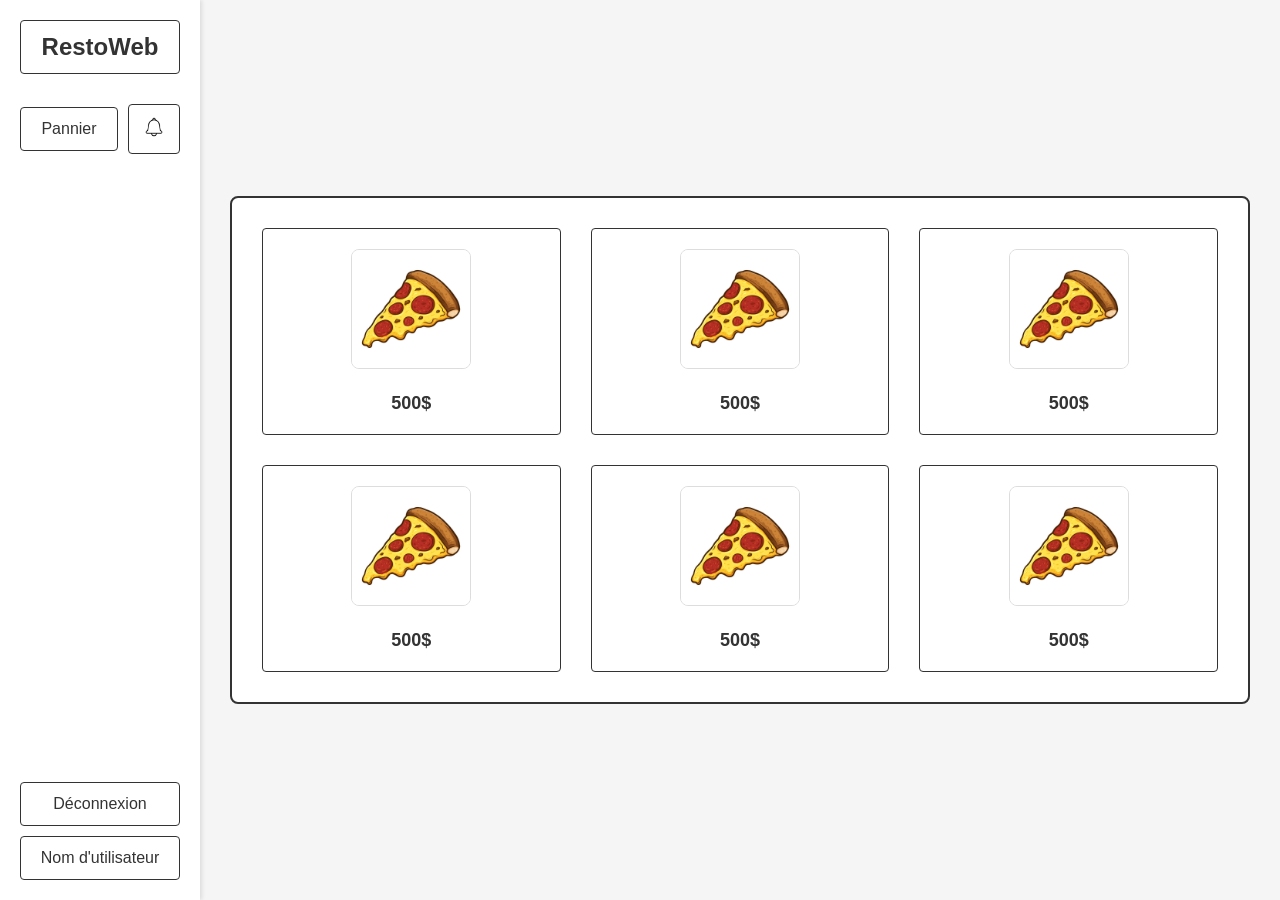
==== auccueil(connecte).html @ d9286e37 "feat: Add order detail overlay with styles and functionality" ====
<!DOCTYPE html>
<html lang="fr">
<head>
    <meta charset="UTF-8">
    <meta name="viewport" content="width=device-width, initial-scale=1.0">
    <title>RestoWeb</title>
    <link rel="stylesheet" href="main.css">
</head>
<body>
        <nav>
        <div class="nav-top">
            <div class="logo"><a href="auccueil(connecte).html">RestoWeb</a></div>
            <div class="pannier-notif">
                <a class="pannier" href="pannier.html">Pannier</a>
                <a><img src="image/notif.png" alt="notif"></a>
            </div>
        </div>
        
        <div class="bottom-nav">
            <a class="logout" href="index.html">Déconnexion</a>
            <a class="profile" href="profile.html">Nom d'utilisateur</a>
        </div>
    </nav>

    <section class="notification">
        <div class="notification-boite">
            <p>Votre commande est en cours de route!</p>
        </div>
    </section>

    <section class="sectionArticle" id="sectionArticle">
        <div class="areaArticle">
            <div class="article">
                <img src="image/pizza.jpg" alt="pizza">
                <h3>500$</h3>
            </div>
            <div class="article">
                <img src="image/pizza.jpg" alt="pizza">
                <h3>500$</h3>
            </div>
            <div class="article">
                <img src="image/pizza.jpg" alt="pizza">
                <h3>500$</h3>
            </div>
            <div class="article">
                <img src="image/pizza.jpg" alt="pizza">
                <h3>500$</h3>
            </div>
            <div class="article">
                <img src="image/pizza.jpg" alt="pizza">
                <h3>500$</h3>
            </div>
            <div class="article">
                <img src="image/pizza.jpg" alt="pizza">
                <h3>500$</h3>
            </div>
        </div>
    </section>

    <section class="section-panier" id="sectionPanier" style="display: none;">
        <div class="conteneur-panier">
            <h2>Pannier</h2>
            <div class="entete-panier">
                <div class="nom-article">Nom de l'article</div>
                <div class="prix-article">Prix</div>
            </div>
            <div class="articles-panier">
                <div class="article-panier">
                    <div class="details-article">Pizza</div>
                    <div class="cout-article">500$</div>
                </div>
                <div class="article-panier">
                    <div class="details-article">Pizza</div>
                    <div class="cout-article">500$</div>
                </div>
                <div class="article-panier">
                    <div class="details-article"></div>
                    <div class="cout-article"></div>
                </div>
            </div>
            <div class="options-panier">
                <div class="bottom-options">
                    <button class="bouton-retour" onclick="afficherArticle()">Retour</button>
                    <label><input type="checkbox"> Sur Place</label>
                    <label><input type="checkbox"> À Emporter</label>
                    <div class="total">Total : 1020$ (TTC)</div>
                    <button class="bouton-valider">Valider</button>
                </div>
            </div>
        </div>
    </section>

    <section class="section-paiement" id="sectionPaiement" style="display: none;">
        <div class="conteneur-paiement">
            <h2>Paiement</h2>
            <div class="formulaire-paiement">
                <div class="champ-paiement">
                    <label for="carte">Numéro de carte bancaire :</label>
                    <input type="text" id="carte" name="carte" placeholder="1234 5678 9012 3456">
                </div>
                <div class="champs-inline">
                    <div class="champ-ccv">
                        <label for="ccv">CCV :</label>
                        <input type="text" id="ccv" name="ccv" maxlength="3">
                    </div>
                    <div class="champ-date">
                        <label for="date">Date :</label>
                        <input type="month" id="date" name="date">
                    </div>
                    <div class="montant">
                        <span>Montant : 500$</span>
                    </div>
                </div>
                <div class="boutons-paiement">
                    <button class="bouton-annuler">Annuler</button>
                    <button class="bouton-valider-paiement">Valider</button>
                </div>
            </div>
        </div>
    </section>

    <section class="section-profile" id="sectionProfile" style="display: none;">
        <div class="conteneur-profile">
            <div class="profile-header">
                <div class="profile-avatar">
                    <div class="avatar-circle"></div>
                </div>
                <h2>(Nom d'utilisateur)</h2>
            </div>
            <div class="profile-content">
                <table class="commandes-table">
                    <thead>
                        <tr>
                            <th>ID commande</th>
                            <th>Voir le panier</th>
                            <th>Prix (TTC)</th>
                        </tr>
                    </thead>
                    <tbody>
                        <tr>
                            <td>500500500</td>
                            <td><button class="voir-commande-btn">Voir la commande</button></td>
                            <td>500$</td>
                        </tr>
                        <tr>
                            <td></td>
                            <td></td>
                            <td></td>
                        </tr>
                        <tr>
                            <td></td>
                            <td></td>
                            <td></td>
                        </tr>
                        <tr>
                            <td></td>
                            <td></td>
                            <td></td>
                        </tr>
                    </tbody>
                </table>
            </div>
        </div>
    </section>

    <div class="voir-article-overlay" id="voirArticleOverlay">
        <section class="voir-article">
            <div class="voir-article-img">
                <img src="image/pizza2.png" alt="pizzamama">
            </div>
            <div class="voir-article-details">
                <h2 class="voir-article-nom">Nom Article</h2>
                <div class="voir-article-prix">Prix : 500$</div>
                <div class="voir-article-btns">
                    <input type="number" placeholder="0">
                    <button class="valider-btn"><p>Valider</p></button>
                    <button id="closeVoirArticle" class="retour-btn"><p>Retour</p></button>
                </div>
            </div>
        </section>
    </div>

    <!-- Overlay pour voir le détail d'une commande -->
    <div class="voir-commande-overlay" id="voirCommandeOverlay">
        <section class="voir-commande">
            <div class="voir-commande-header">
                <h2>Détail de la commande</h2>
                <button id="closeVoirCommande" class="close-btn">✕</button>
            </div>
            <div class="voir-commande-content">
                <div class="commande-info">
                    <div class="info-row">
                        <span class="label">N° de commande :</span>
                        <span class="value" id="numeroCommande">500500500</span>
                    </div>
                    <div class="info-row">
                        <span class="label">Date :</span>
                        <span class="value" id="dateCommande">19/09/2025 - 14:30</span>
                    </div>
                    <div class="info-row">
                        <span class="label">Statut :</span>
                        <span class="value statut-badge" id="statutCommande">En livraison</span>
                    </div>
                    <div class="info-row">
                        <span class="label">Type :</span>
                        <span class="value" id="typeCommande">À emporter</span>
                    </div>
                </div>
                
                <div class="commande-articles">
                    <h3>Articles commandés :</h3>
                    <div class="articles-liste">
                        <div class="article-item">
                            <img src="image/pizza.jpg" alt="Pizza" class="article-img">
                            <div class="article-details">
                                <div class="article-nom">Pizza Margherita</div>
                                <div class="article-description">Sauce tomate, mozzarella, basilic frais</div>
                                <div class="article-quantite-prix">
                                    <span class="quantite">Quantité: 2</span>
                                    <span class="prix-unitaire">15$ × 2 = 30$</span>
                                </div>
                            </div>
                        </div>
                        
                        <div class="article-item">
                            <img src="image/pizza.jpg" alt="Pizza" class="article-img">
                            <div class="article-details">
                                <div class="article-nom">Pizza Pepperoni</div>
                                <div class="article-description">Sauce tomate, mozzarella, pepperoni</div>
                                <div class="article-quantite-prix">
                                    <span class="quantite">Quantité: 1</span>
                                    <span class="prix-unitaire">18$ × 1 = 18$</span>
                                </div>
                            </div>
                        </div>
                    </div>
                </div>
                
                <div class="commande-total">
                    <div class="total-ligne">
                        <span class="total-label">Sous-total :</span>
                        <span class="total-value">48$</span>
                    </div>
                    <div class="total-ligne">
                        <span class="total-label">TVA (10%) :</span>
                        <span class="total-value">4.80$</span>
                    </div>
                    <div class="total-ligne total-final">
                        <span class="total-label">Total TTC :</span>
                        <span class="total-value">52.80$</span>
                    </div>
                </div>
            </div>
        </section>
    </div>
    <script>
    document.addEventListener('DOMContentLoaded', function() {
        // Masquer la notification au chargement et toggle au clic
        const notifSection = document.querySelector('.notification');
        const notifIcon = document.querySelector('.pannier-notif a img');
        if (notifSection) {
            notifSection.style.display = 'none';
        }
        if (notifIcon) {
            notifIcon.parentElement.addEventListener('click', function(e) {
                e.preventDefault();
                if (notifSection) {
                    notifSection.style.display = (notifSection.style.display === 'none' || notifSection.style.display === '') ? 'flex' : 'none';
                }
            });
        }

        // Pop-up voir-article sur clic d'un article
        const voirArticleOverlay = document.getElementById('voirArticleOverlay');
        const closeVoirArticle = document.getElementById('closeVoirArticle');
        const articles = document.querySelectorAll('.areaArticle .article');
        
        articles.forEach(function(article) {
            article.addEventListener('click', function() {
                if (voirArticleOverlay) {
                    voirArticleOverlay.classList.add('active');
                }
            });
        });
        
        if (closeVoirArticle && voirArticleOverlay) {
            closeVoirArticle.addEventListener('click', function() {
                voirArticleOverlay.classList.remove('active');
            });
        }

        // Fonctions de navigation entre sections
        function afficherSection(sectionAfficher, sectionsACacher) {
            // Afficher la section demandée
            const sectionAAfficher = document.getElementById(sectionAfficher) || document.querySelector('.' + sectionAfficher);
            if (sectionAAfficher) {
                sectionAAfficher.style.display = 'block';
            }
            
            // Cacher toutes les autres sections
            sectionsACacher.forEach(function(sectionId) {
                const section = document.getElementById(sectionId) || document.querySelector('.' + sectionId);
                if (section) {
                    section.style.display = 'none';
                }
            });
        }

        function afficherPaiement() {
            afficherSection('sectionPaiement', ['sectionPanier', 'sectionArticle', 'sectionProfile']);
        }

        function afficherPanier() {
            afficherSection('sectionPanier', ['sectionArticle', 'sectionPaiement', 'sectionProfile']);
        }

        function afficherArticles() {
            afficherSection('sectionArticle', ['sectionPanier', 'sectionPaiement', 'sectionProfile']);
        }

        function afficherProfile() {
            afficherSection('sectionProfile', ['sectionPanier', 'sectionPaiement', 'sectionArticle']);
        }

        // Événements pour les boutons
        const boutonValiderPanier = document.querySelector('.bouton-valider');
        if (boutonValiderPanier) {
            boutonValiderPanier.addEventListener('click', function(e) {
                e.preventDefault();
                afficherPaiement();
            });
        }

        const boutonValiderPaiement = document.querySelector('.bouton-valider-paiement');
        if (boutonValiderPaiement) {
            boutonValiderPaiement.addEventListener('click', function(e) {
                e.preventDefault();
                afficherArticles();
            });
        }

        const boutonAnnulerPaiement = document.querySelector('.bouton-annuler');
        if (boutonAnnulerPaiement) {
            boutonAnnulerPaiement.addEventListener('click', function(e) {
                e.preventDefault();
                afficherArticles();
            });
        }

        const boutonRetourPanier = document.querySelector('.bouton-retour');
        if (boutonRetourPanier) {
            boutonRetourPanier.addEventListener('click', function(e) {
                e.preventDefault();
                afficherArticles();
            });
        }

        const lienPanier = document.querySelector('.pannier');
        if (lienPanier) {
            lienPanier.addEventListener('click', function(e) {
                e.preventDefault();
                afficherPanier();
            });
        }

        const logoLien = document.querySelector('.logo a');
        if (logoLien) {
            logoLien.addEventListener('click', function(e) {
                e.preventDefault();
                afficherArticles();
            });
        }

        // Événement pour afficher le profile
        const lienProfile = document.querySelector('.profile');
        if (lienProfile) {
            lienProfile.addEventListener('click', function(e) {
                e.preventDefault();
                afficherProfile();
            });
        }

        // Gestion de l'overlay pour voir le détail d'une commande
        const voirCommandeOverlay = document.getElementById('voirCommandeOverlay');
        const closeVoirCommande = document.getElementById('closeVoirCommande');
        const voirCommandeBtns = document.querySelectorAll('.voir-commande-btn');
        
        voirCommandeBtns.forEach(function(btn) {
            btn.addEventListener('click', function(e) {
                e.preventDefault();
                // Ici, on pourrait récupérer les données spécifiques à la commande
                // et les injecter dans l'overlay
                if (voirCommandeOverlay) {
                    voirCommandeOverlay.classList.add('active');
                }
            });
        });
        
        if (closeVoirCommande && voirCommandeOverlay) {
            closeVoirCommande.addEventListener('click', function() {
                voirCommandeOverlay.classList.remove('active');
            });
        }

        // Fermer l'overlay en cliquant en dehors de la popup
        if (voirCommandeOverlay) {
            voirCommandeOverlay.addEventListener('click', function(e) {
                if (e.target === voirCommandeOverlay) {
                    voirCommandeOverlay.classList.remove('active');
                }
            });
        }
    });
    </script>
</body>
</html>
---- main.css ----
* {
    margin: 0;
    padding: 0;
    box-sizing: border-box;
}

body {
    font-family: Arial, sans-serif;
    margin: 0;
    padding: 0;
    background-color: #f5f5f5;
    display: flex;
    justify-content: center;
    align-items: center;
    min-height: 100vh;
}

nav {
    background-color: white;
    padding: 20px;
    width: 200px;
    height: 100vh;
    position: fixed;
    left: 0;
    top: 0;
    display: flex;
    flex-direction: column;
    box-shadow: 2px 0 4px rgba(0,0,0,0.1);
}

.logo {
    margin-bottom: 30px;
}

.logo a {
    font-size: 24px;
    font-weight: bold;
    text-decoration: none;
    color: #333;
}

nav {
    background-color: white;
    padding: 20px;
    width: 200px;
    height: 100vh;
    position: fixed;
    left: 0;
    top: 0;
    display: flex;
    flex-direction: column;
    justify-content: space-between;
    box-shadow: 2px 0 4px rgba(0,0,0,0.1);
}

.nav-top {
    display: flex;
    flex-direction: column;
}

.pannier-notif {
    display: flex;
    align-items: center;
    gap: 10px;
    margin-bottom: 20px;
}

.pannier-notif .pannier {
    flex: 1;
    margin-bottom: 0;
}

.pannier-notif a img {
    width: 20px;
    height: 20px;
    border: none;
    margin: 0;
}

.nav-top {
    display: flex;
    flex-direction: column;
}

.logo {
    margin-bottom: 30px;
}

.logo a {
    font-size: 24px;
    font-weight: bold;
    text-decoration: none;
    color: #333;
}

nav a {
    text-decoration: none;
    color: #333;
    padding: 12px 15px;
    border: 1px solid #333;
    border-radius: 4px;
    display: block;
    text-align: center;
}

.bottom-nav {
    margin-top: auto;
    display: flex;
    flex-direction: column;
    gap: 10px;
}

.pannier {
    margin-bottom: 20px;
}

.profile {
    margin-top: auto;
}
.sectionArticle {
    margin-left: 200px;
    padding: 30px;
    width: calc(100% - 200px);
}

.areaArticle {
    background-color: white;
    padding: 30px;
    border: 2px solid #333;
    border-radius: 8px;
    display: grid;
    grid-template-columns: repeat(3, 1fr);
    gap: 30px;
}

.article {
    text-align: center;
    padding: 20px;
    border: 1px solid #333;
    border-radius: 4px;
}

.areaArticle img {
    width: 120px;
    height: 120px;
    object-fit: cover;
    border: 1px solid #ddd;
    margin-bottom: 10px;
    border-radius: 8px;
}

.areaArticle h3 {
    font-size: 18px;
    color: #333;
    margin-top: 10px;
}

.connecInscrip {
    display: flex;
    justify-content: center;
    align-items: center;
    width: 100%;
}

.connection-container {
    background-color: white;
    border: 2px solid #333;
    padding: 30px;
    width: 300px;
    text-align: center;
    box-shadow: 0 2px 10px rgba(0, 0, 0, 0.1);
}

.connection-container h2 {
    margin: 0 0 30px 0;
    font-size: 24px;
    font-weight: normal;
    color: #333;
}

.form-group {
    margin-bottom: 20px;
    text-align: center;
}

.form-group label {
    display: block;
    margin-bottom: 5px;
    font-size: 14px;
    color: #333;
    text-align: center;
}

.register-link {
    margin-top: 20px;
    text-align: center;
}

.register-link p {
    font-size: 12px;
    color: #666;
    margin: 0;
}

.form-group input[type="text"],
.form-group input[type="password"],
.form-group input[type="email"] {
    box-sizing: border-box;
    display: block;
    margin: 0 auto;
}

.form-group:last-of-type {
    text-align: center;
    margin-top: 30px;
}

.form-group input[type="reset"] {
    margin-right: 20px;
}

.form-group input[type="submit"] {
    margin-left: 20px;
}

/* Styles pour la section panier */
.section-panier {
    margin-left: 200px;
    padding: 30px;
    width: calc(100% - 200px);
}

.conteneur-panier {
    background-color: white;
    padding: 30px;
    border: 2px solid #333;
    border-radius: 8px;
    position: relative;
}

.conteneur-panier h2 {
    margin-bottom: 20px;
    font-size: 24px;
    color: #333;
    text-align: center;
}

.entete-panier {
    display: grid;
    grid-template-columns: 2fr 1fr;
    gap: 20px;
    padding: 10px 0;
    border-bottom: 2px solid #333;
    font-weight: bold;
    margin-bottom: 20px;
}

.articles-panier {
    margin-bottom: 30px;
}

.article-panier {
    display: grid;
    grid-template-columns: 2fr 1fr;
    gap: 20px;
    padding: 15px 0;
    border-bottom: 1px solid #ddd;
}

.options-panier {
    padding-top: 20px;
    border-top: 2px solid #333;
}

.options-panier label {
    display: flex;
    align-items: center;
    gap: 8px;
    font-size: 16px;
}

.bottom-options {
    display: flex;
    justify-content: space-between;
    align-items: center;
    margin-top: 15px;
}

.total {
    font-size: 18px;
    font-weight: bold;
    color: #333;
}

.bouton-valider {
    padding: 12px 30px;
    background-color: #333;
    color: white;
    border: none;
    border-radius: 4px;
    font-size: 16px;
    cursor: pointer;
}

.bouton-valider:hover {
    background-color: #555;
}

/* Styles pour la section paiement */
.section-paiement {
    top: 0;
    left: 200px;
    right: 0;
    bottom: 0;
    display: flex;
    justify-content: center;
    align-items: center;
    background-color: #f5f5f5;
}

.conteneur-paiement {
    background-color: white;
    border: 2px solid #333;
    padding: 40px;
    width: 500px;
    text-align: center;
    border-radius: 8px;
    box-shadow: 0 2px 10px rgba(0, 0, 0, 0.1);
}

.conteneur-paiement h2 {
    margin: 0 0 30px 0;
    font-size: 24px;
    font-weight: normal;
    color: #333;
}

.formulaire-paiement {
    display: flex;
    flex-direction: column;
    gap: 20px;
}

.champ-paiement {
    display: flex;
    flex-direction: column;
    text-align: left;
}

.champ-paiement label {
    margin-bottom: 8px;
    font-size: 14px;
    color: #333;
}

.champ-paiement input {
    padding: 8px 12px;
    border: 1px solid #333;
    border-radius: 4px;
    font-size: 14px;
}

.champs-inline {
    display: flex;
    justify-content: space-between;
    align-items: end;
    gap: 15px;
}

.champ-ccv,
.champ-date {
    display: flex;
    flex-direction: column;
    text-align: left;
}

.champ-ccv {
    width: 80px;
}

.champ-date {
    width: 120px;
}

.champ-ccv label,
.champ-date label {
    margin-bottom: 8px;
    font-size: 14px;
    color: #333;
}

.champ-ccv input,
.champ-date input {
    padding: 8px 12px;
    border: 1px solid #333;
    border-radius: 4px;
    font-size: 14px;
}

.montant {
    display: flex;
    align-items: center;
    font-size: 16px;
    font-weight: bold;
    color: #333;
    margin-left: auto;
}

.boutons-paiement {
    display: flex;
    justify-content: center;
    gap: 20px;
    margin-top: 20px;
}

.bouton-valider-paiement,
.bouton-annuler {
    padding: 12px 30px;
    border: none;
    border-radius: 4px;
    font-size: 16px;
    cursor: pointer;
}

.bouton-valider-paiement {
    background-color: #333;
    color: white;
}

.bouton-valider-paiement:hover {
    background-color: #555;
}

.bouton-annuler {
    background-color: #f5f5f5;
    color: #333;
    border: 1px solid #333;
}

.bouton-annuler:hover {
    background-color: #e0e0e0;
}

.bouton-retour {
    padding: 12px 20px;
    background-color: #f5f5f5;
    color: #333;
    border: 1px solid #333;
    border-radius: 4px;
    font-size: 16px;
    cursor: pointer;
    transition: background-color 0.3s ease;
}

.bouton-retour:hover {
    background-color: #e0e0e0;
}

/* Notification styles */
.notification {
    position: fixed;
    top: 60px;
    left: 220px;
    z-index: 20;
    display: flex;
    align-items: flex-start;
}

.notification-boite {
    background: #ffffff;
    color: #333;
    border-radius: 12px;
    box-shadow: 0 2px 8px rgba(0,0,0,0.12);
    padding: 18px 24px;
    font-size: 1.1em;
    border: 2px solid #111;
    min-width: 220px;
    max-width: 90%;
    transition: box-shadow 0.2s;
}

.notification-boite p {
    margin: 0;
    font-weight: 500;
}

/* Overlay pour la pop-up voir-article */
.voir-article-overlay {
    position: fixed;
    top: 0;
    left: 0;
    width: 100vw;
    height: 100vh;
    background: rgba(0,0,0,0.25);
    z-index: 100;
    display: none;
    align-items: center;
    justify-content: center;
}

.voir-article-overlay.active {
    display: flex;
}

/* Pop-up centrée */
.voir-article {
    position: relative;
    background: #fff;
    border-radius: 16px;
    box-shadow: 0 4px 24px rgba(0,0,0,0.18);
    padding: 32px 48px;
    max-width: 700px;
    width: 95vw;
    display: flex;
    align-items: stretch;
    justify-content: center;
    gap: 0;
    z-index: 101;
}

.voir-article-img {
    flex: 1.2;
    display: flex;
    align-items: center;
    justify-content: center;
    background: #fafafa;
    border-top-left-radius: 16px;
    border-bottom-left-radius: 16px;
    padding: 24px 0;
}

.voir-article-img img {
    width: 90%;
    max-width: 320px;
    height: auto;
    object-fit: contain;
    border-radius: 12px;
    border: 2px solid #eee;
    box-shadow: 0 1px 6px rgba(0,0,0,0.08);
}

.voir-article-details {
    flex: 1;
    display: flex;
    flex-direction: column;
    justify-content: flex-start;
    align-items: center;
    padding: 32px 24px;
    background: #fff;
    border-top-right-radius: 16px;
    border-bottom-right-radius: 16px;
    box-sizing: border-box;
}

.voir-article-nom {
    font-size: 2em;
    font-weight: bold;
    margin-bottom: 32px;
    text-align: center;
}

.voir-article-prix {
    font-size: 1.3em;
    font-weight: 500;
    margin-bottom: 32px;
    text-align: center;
}

.voir-article-btns {
    display: flex;
    flex-direction: column;
    gap: 16px;
    width: 100%;
    align-items: center;
}

.valider-btn, .retour-btn {
    background: #fff;
    color: #333;
    border: 2px solid #bbb;
    border-radius: 8px;
    padding: 12px 0;
    font-size: 1em;
    cursor: pointer;
    box-shadow: 0 1px 4px rgba(0,0,0,0.08);
    transition: background 0.2s, border 0.2s;
    width: 80%;
    font-weight: 500;
}

.valider-btn:hover {
    background: #ffb300;
    color: #fff;
    border-color: #ffb300;
}

.retour-btn:hover {
    background: #eee;
    border-color: #888;
}

.voir-article input[type="number"] {
    padding: 10px 16px;
    border-radius: 8px;
    border: 1px solid #bbb;
    font-size: 1.1em;
    width: 100px;
    margin-bottom: 8px;
    outline: none;
    transition: border 0.2s;
}

.voir-article input[type="number"]:focus {
    border-color: #ffb300;
}

/* Styles pour la section profile */
.section-profile {
    padding: 30px;
    width: 800px;
    display: flex;
    justify-content: center;
    align-items: center;
}

.conteneur-profile {
    background-color: white;
    padding: 30px;
    border: 2px solid #333;
    border-radius: 8px;
}

.profile-header {
    display: flex;
    flex-direction: column;
    align-items: center;
    margin-bottom: 30px;
}

.profile-avatar {
    margin-bottom: 15px;
}

.avatar-circle {
    width: 80px;
    height: 80px;
    border: 2px solid #333;
    border-radius: 50%;
    background-color: white;
}

.profile-header h2 {
    font-size: 18px;
    color: #333;
    margin: 0;
    font-weight: normal;
}

.profile-content {
    width: 100%;
}

.commandes-table {
    width: 100%;
    border-collapse: collapse;
    border: 2px solid #333;
}

.commandes-table th {
    background-color: #f5f5f5;
    border: 1px solid #333;
    padding: 12px 8px;
    text-align: center;
    font-weight: normal;
    font-size: 14px;
}

.commandes-table td {
    border: 1px solid #333;
    padding: 12px 8px;
    text-align: center;
    font-size: 14px;
    height: 50px;
    vertical-align: middle;
}

.voir-commande-btn {
    background-color: #f5f5f5;
    border: 1px solid #333;
    padding: 6px 12px;
    border-radius: 4px;
    font-size: 12px;
    cursor: pointer;
    transition: background-color 0.3s ease;
}

.voir-commande-btn:hover {
    background-color: #e0e0e0;
}

/* Styles pour l'overlay de détail de commande */
.voir-commande-overlay {
    position: fixed;
    top: 0;
    left: 0;
    width: 100vw;
    height: 100vh;
    background: rgba(0,0,0,0.5);
    z-index: 100;
    display: none;
    align-items: center;
    justify-content: center;
}

.voir-commande-overlay.active {
    display: flex;
}

.voir-commande {
    position: relative;
    background: #fff;
    border-radius: 16px;
    box-shadow: 0 4px 24px rgba(0,0,0,0.18);
    max-width: 800px;
    width: 95vw;
    max-height: 90vh;
    overflow-y: auto;
    z-index: 101;
}

.voir-commande-header {
    display: flex;
    justify-content: space-between;
    align-items: center;
    padding: 24px 32px;
    border-bottom: 2px solid #f0f0f0;
    background: #fafafa;
    border-radius: 16px 16px 0 0;
}

.voir-commande-header h2 {
    margin: 0;
    font-size: 1.5em;
    color: #333;
    font-weight: bold;
}

.close-btn {
    background: none;
    border: none;
    font-size: 1.5em;
    cursor: pointer;
    color: #666;
    padding: 5px;
    border-radius: 50%;
    width: 35px;
    height: 35px;
    display: flex;
    align-items: center;
    justify-content: center;
    transition: background-color 0.2s;
}

.close-btn:hover {
    background-color: #e0e0e0;
}

.voir-commande-content {
    padding: 32px;
}

.commande-info {
    margin-bottom: 32px;
    padding: 24px;
    background: #f9f9f9;
    border-radius: 12px;
    border: 1px solid #e0e0e0;
}

.info-row {
    display: flex;
    justify-content: space-between;
    align-items: center;
    margin-bottom: 16px;
    padding: 8px 0;
}

.info-row:last-child {
    margin-bottom: 0;
}

.label {
    font-weight: 600;
    color: #555;
    font-size: 1em;
}

.value {
    font-size: 1em;
    color: #333;
}

.statut-badge {
    background: #28a745;
    color: white;
    padding: 6px 12px;
    border-radius: 20px;
    font-size: 0.9em;
    font-weight: 500;
}

.commande-articles {
    margin-bottom: 32px;
}

.commande-articles h3 {
    margin-bottom: 20px;
    font-size: 1.3em;
    color: #333;
    border-bottom: 2px solid #f0f0f0;
    padding-bottom: 8px;
}

.articles-liste {
    display: flex;
    flex-direction: column;
    gap: 16px;
}

.article-item {
    display: flex;
    align-items: center;
    padding: 16px;
    background: #fafafa;
    border-radius: 12px;
    border: 1px solid #e0e0e0;
    gap: 16px;
}

.article-img {
    width: 60px;
    height: 60px;
    object-fit: cover;
    border-radius: 8px;
    border: 1px solid #ddd;
    flex-shrink: 0;
}

.article-details {
    flex: 1;
}

.article-nom {
    font-weight: 600;
    font-size: 1.1em;
    color: #333;
    margin-bottom: 4px;
}

.article-description {
    font-size: 0.9em;
    color: #666;
    margin-bottom: 8px;
}

.article-quantite-prix {
    display: flex;
    justify-content: space-between;
    align-items: center;
}

.quantite {
    font-size: 0.9em;
    color: #666;
}

.prix-unitaire {
    font-weight: 600;
    color: #333;
}

.commande-total {
    background: #f9f9f9;
    padding: 24px;
    border-radius: 12px;
    border: 2px solid #e0e0e0;
}

.total-ligne {
    display: flex;
    justify-content: space-between;
    align-items: center;
    margin-bottom: 12px;
    padding: 4px 0;
}

.total-ligne:last-child {
    margin-bottom: 0;
}

.total-final {
    border-top: 2px solid #333;
    padding-top: 16px;
    margin-top: 16px;
    font-size: 1.2em;
    font-weight: bold;
}

.total-label {
    color: #555;
}

.total-value {
    font-weight: 600;
    color: #333;
}

.total-final .total-label,
.total-final .total-value {
    color: #333;
    font-weight: bold;
}
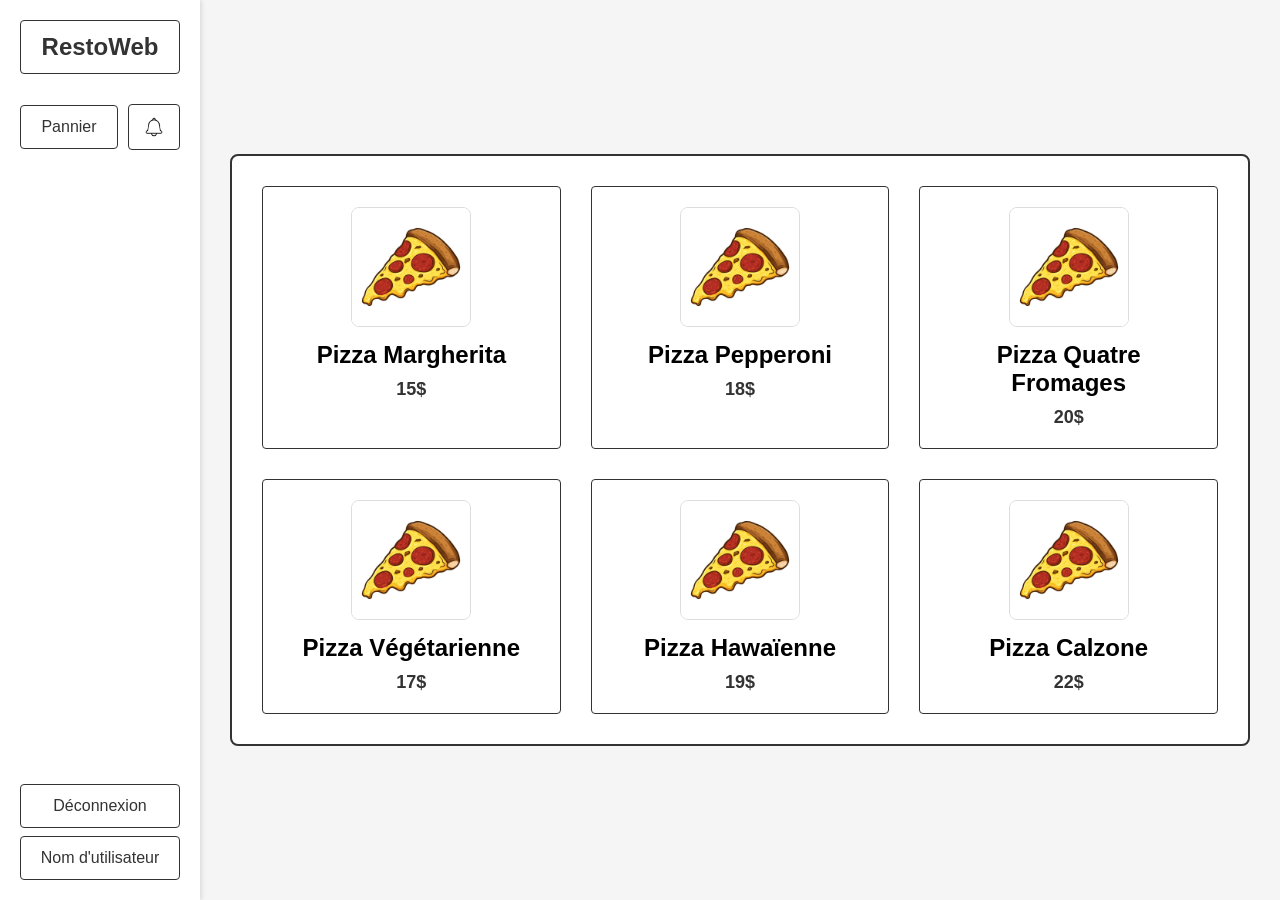
==== commit c2cf006f: "feat: Update pizza menu items with correct names and prices; refactor navigation structure" ====
--- a/auccueil(connecte).html
+++ b/auccueil(connecte).html
@@ -7,7 +7,7 @@
     <link rel="stylesheet" href="main.css">
 </head>
 <body>
-        <nav>
+    <nav>
         <div class="nav-top">
             <div class="logo"><a href="auccueil(connecte).html">RestoWeb</a></div>
             <div class="pannier-notif">
@@ -16,7 +16,7 @@
             </div>
         </div>
         
-        <div class="bottom-nav">
+        <div class="auth-buttons">
             <a class="logout" href="index.html">Déconnexion</a>
             <a class="profile" href="profile.html">Nom d'utilisateur</a>
         </div>
@@ -32,27 +32,33 @@
         <div class="areaArticle">
             <div class="article">
                 <img src="image/pizza.jpg" alt="pizza">
-                <h3>500$</h3>
-            </div>
-            <div class="article">
-                <img src="image/pizza.jpg" alt="pizza">
-                <h3>500$</h3>
-            </div>
-            <div class="article">
-                <img src="image/pizza.jpg" alt="pizza">
-                <h3>500$</h3>
-            </div>
-            <div class="article">
-                <img src="image/pizza.jpg" alt="pizza">
-                <h3>500$</h3>
-            </div>
-            <div class="article">
-                <img src="image/pizza.jpg" alt="pizza">
-                <h3>500$</h3>
-            </div>
-            <div class="article">
-                <img src="image/pizza.jpg" alt="pizza">
-                <h3>500$</h3>
+                <h2>Pizza Margherita</h2>
+                <h3>15$</h3>
+            </div>
+            <div class="article">
+                <img src="image/pizza.jpg" alt="pizza">
+                <h2>Pizza Pepperoni</h2>
+                <h3>18$</h3>
+            </div>
+            <div class="article">
+                <img src="image/pizza.jpg" alt="pizza">
+                <h2>Pizza Quatre Fromages</h2>
+                <h3>20$</h3>
+            </div>
+            <div class="article">
+                <img src="image/pizza.jpg" alt="pizza">
+                <h2>Pizza Végétarienne</h2>
+                <h3>17$</h3>
+            </div>
+            <div class="article">
+                <img src="image/pizza.jpg" alt="pizza">
+                <h2>Pizza Hawaïenne</h2>
+                <h3>19$</h3>
+            </div>
+            <div class="article">
+                <img src="image/pizza.jpg" alt="pizza">
+                <h2>Pizza Calzone</h2>
+                <h3>22$</h3>
             </div>
         </div>
     </section>
@@ -123,7 +129,9 @@
         <div class="conteneur-profile">
             <div class="profile-header">
                 <div class="profile-avatar">
-                    <div class="avatar-circle"></div>
+                    <div class="avatar-circle">
+                        <div class="bat"></div>
+                    </div>
                 </div>
                 <h2>(Nom d'utilisateur)</h2>
             </div>
@@ -180,7 +188,6 @@
         </section>
     </div>
 
-    <!-- Overlay pour voir le détail d'une commande -->
     <div class="voir-commande-overlay" id="voirCommandeOverlay">
         <section class="voir-commande">
             <div class="voir-commande-header">
@@ -253,6 +260,7 @@
             </div>
         </section>
     </div>
+
     <script>
     document.addEventListener('DOMContentLoaded', function() {
         // Masquer la notification au chargement et toggle au clic
--- a/main.css
+++ b/main.css
@@ -67,7 +67,6 @@
 
 .pannier-notif .pannier {
     flex: 1;
-    margin-bottom: 0;
 }
 
 .pannier-notif a img {
@@ -75,6 +74,7 @@
     height: 20px;
     border: none;
     margin: 0;
+    display: block;
 }
 
 .nav-top {
@@ -103,20 +103,17 @@
     text-align: center;
 }
 
-.bottom-nav {
+.auth-buttons {
+    display: flex;
+    flex-direction: column;
+    gap: 8px;
     margin-top: auto;
-    display: flex;
-    flex-direction: column;
-    gap: 10px;
-}
-
-.pannier {
-    margin-bottom: 20px;
 }
 
 .profile {
     margin-top: auto;
 }
+
 .sectionArticle {
     margin-left: 200px;
     padding: 30px;
@@ -647,6 +644,10 @@
     border: 2px solid #333;
     border-radius: 50%;
     background-color: white;
+    display: flex;
+    align-items: center;
+    justify-content: center;
+    position: relative;
 }
 
 .profile-header h2 {
@@ -919,4 +920,71 @@
 .total-final .total-value {
     color: #333;
     font-weight: bold;
-}+}
+
+.bat {
+        width: 1px;
+        height: 1px;
+        transform: scale(0.8);
+        position: absolute;
+        left: 50%;
+        top: 50%;
+        margin-left: -23px;
+        margin-top: -28px;
+        -webkit-animation: 0.4s bat steps(1) infinite;
+                animation: 0.4s bat steps(1) infinite;
+      }
+
+      /* Bat animation */
+      @-webkit-keyframes bat {
+        0% {
+          box-shadow: 33px 6px #54556b, 34px 6px #54556b, 35px 6px #54556b, 36px 6px #54556b, 20px 7px #54556b, 21px 7px #54556b, 22px 7px #54556b, 23px 7px #54556b, 33px 7px #54556b, 34px 7px #54556b, 35px 7px #202020, 36px 7px #202020, 37px 7px #54556b, 38px 7px #54556b, 39px 7px #54556b, 43px 7px #54556b, 20px 8px #54556b, 21px 8px #54556b, 22px 8px #54556b, 23px 8px #54556b, 33px 8px #54556b, 34px 8px #54556b, 35px 8px #202020, 36px 8px #202020, 37px 8px #54556b, 38px 8px #54556b, 39px 8px #54556b, 43px 8px #54556b, 17px 9px #54556b, 18px 9px #54556b, 19px 9px #54556b, 20px 9px #54556b, 35px 9px #54556b, 36px 9px #202020, 37px 9px #202020, 38px 9px #202020, 39px 9px #202020, 40px 9px #54556b, 41px 9px #54556b, 42px 9px #54556b, 43px 9px #202020, 44px 9px #54556b, 45px 9px #54556b, 16px 10px #54556b, 17px 10px #202020, 18px 10px #202020, 19px 10px #202020, 20px 10px #54556b, 36px 10px #54556b, 37px 10px #202020, 38px 10px #202020, 39px 10px #202020, 40px 10px #202020, 41px 10px #202020, 42px 10px #202020, 43px 10px #202020, 44px 10px #54556b, 45px 10px #54556b, 16px 11px #54556b, 17px 11px #202020, 18px 11px #202020, 19px 11px #202020, 20px 11px #54556b, 36px 11px #54556b, 37px 11px #202020, 38px 11px #202020, 39px 11px #202020, 40px 11px #202020, 41px 11px #202020, 42px 11px #202020, 43px 11px #202020, 44px 11px #54556b, 45px 11px #54556b, 13px 12px #54556b, 14px 12px #54556b, 15px 12px #54556b, 16px 12px #202020, 17px 12px #202020, 18px 12px #54556b, 19px 12px #54556b, 20px 12px #54556b, 36px 12px #54556b, 37px 12px #54556b, 38px 12px #54556b, 39px 12px #202020, 40px 12px #202020, 41px 12px #202020, 42px 12px #202020, 43px 12px #202020, 44px 12px #54556b, 45px 12px #54556b, 12px 13px #54556b, 13px 13px #202020, 14px 13px #202020, 15px 13px #202020, 16px 13px #202020, 17px 13px #202020, 18px 13px #54556b, 19px 13px #54556b, 37px 13px #54556b, 38px 13px #54556b, 39px 13px #202020, 40px 13px #202020, 41px 13px #202020, 42px 13px #202020, 43px 13px #202020, 44px 13px #202020, 45px 13px #202020, 46px 13px #54556b, 10px 14px #54556b, 11px 14px #54556b, 12px 14px #202020, 13px 14px #202020, 14px 14px #202020, 15px 14px #202020, 16px 14px #202020, 17px 14px #54556b, 36px 14px #54556b, 37px 14px #54556b, 38px 14px #54556b, 39px 14px #202020, 40px 14px #202020, 41px 14px #202020, 42px 14px #202020, 43px 14px #202020, 44px 14px #202020, 45px 14px #202020, 46px 14px #202020, 47px 14px #54556b, 10px 15px #54556b, 11px 15px #54556b, 12px 15px #202020, 13px 15px #202020, 14px 15px #202020, 15px 15px #202020, 16px 15px #202020, 17px 15px #54556b, 36px 15px #54556b, 37px 15px #54556b, 38px 15px #54556b, 39px 15px #202020, 40px 15px #202020, 41px 15px #202020, 42px 15px #202020, 43px 15px #202020, 44px 15px #202020, 45px 15px #202020, 46px 15px #202020, 47px 15px #54556b, 10px 16px #54556b, 11px 16px #54556b, 12px 16px #202020, 13px 16px #202020, 14px 16px #202020, 15px 16px #202020, 16px 16px #202020, 17px 16px #54556b, 35px 16px #54556b, 36px 16px #54556b, 37px 16px #202020, 38px 16px #202020, 39px 16px #202020, 40px 16px #202020, 41px 16px #202020, 42px 16px #202020, 43px 16px #202020, 44px 16px #202020, 45px 16px #202020, 46px 16px #202020, 47px 16px #54556b, 9px 17px #54556b, 10px 17px #202020, 11px 17px #202020, 12px 17px #202020, 13px 17px #202020, 14px 17px #202020, 15px 17px #202020, 16px 17px #202020, 17px 17px #54556b, 37px 17px #54556b, 38px 17px #54556b, 39px 17px #202020, 40px 17px #202020, 41px 17px #202020, 42px 17px #202020, 43px 17px #202020, 44px 17px #202020, 45px 17px #202020, 46px 17px #202020, 47px 17px #202020, 48px 17px #54556b, 49px 17px #54556b, 51px 17px #54556b, 7px 18px #54556b, 8px 18px #54556b, 9px 18px #54556b, 10px 18px #202020, 11px 18px #202020, 12px 18px #202020, 13px 18px #202020, 14px 18px #202020, 15px 18px #202020, 16px 18px #202020, 17px 18px #54556b, 20px 18px #54556b, 37px 18px #54556b, 38px 18px #54556b, 39px 18px #202020, 40px 18px #202020, 41px 18px #202020, 42px 18px #202020, 43px 18px #202020, 44px 18px #202020, 45px 18px #202020, 46px 18px #202020, 47px 18px #202020, 48px 18px #54556b, 49px 18px #54556b, 51px 18px #202020, 7px 19px #54556b, 8px 19px #54556b, 9px 19px #54556b, 10px 19px #202020, 11px 19px #202020, 12px 19px #202020, 13px 19px #202020, 14px 19px #202020, 15px 19px #202020, 16px 19px #202020, 17px 19px #54556b, 20px 19px #54556b, 37px 19px #54556b, 38px 19px #54556b, 39px 19px #202020, 40px 19px #202020, 41px 19px #202020, 42px 19px #202020, 43px 19px #202020, 44px 19px #202020, 45px 19px #202020, 46px 19px #202020, 47px 19px #202020, 48px 19px #54556b, 49px 19px #54556b, 51px 19px #202020, 7px 20px #54556b, 8px 20px #54556b, 9px 20px #202020, 10px 20px #202020, 11px 20px #202020, 12px 20px #202020, 13px 20px #202020, 14px 20px #202020, 15px 20px #202020, 16px 20px #202020, 17px 20px #202020, 18px 20px #54556b, 19px 20px #54556b, 20px 20px #202020, 21px 20px #54556b, 36px 20px #54556b, 37px 20px #202020, 38px 20px #202020, 39px 20px #202020, 40px 20px #202020, 41px 20px #202020, 42px 20px #202020, 43px 20px #202020, 44px 20px #202020, 45px 20px #202020, 46px 20px #202020, 47px 20px #202020, 48px 20px #54556b, 49px 20px #54556b, 54px 20px #54556b, 55px 20px #54556b, 9px 21px #54556b, 10px 21px #202020, 11px 21px #202020, 12px 21px #202020, 13px 21px #202020, 14px 21px #202020, 15px 21px #202020, 16px 21px #202020, 17px 21px #202020, 18px 21px #202020, 19px 21px #202020, 20px 21px #202020, 21px 21px #54556b, 35px 21px #54556b, 36px 21px #54556b, 37px 21px #202020, 38px 21px #202020, 39px 21px #202020, 40px 21px #202020, 41px 21px #202020, 42px 21px #202020, 43px 21px #202020, 44px 21px #202020, 45px 21px #202020, 46px 21px #202020, 47px 21px #202020, 48px 21px #54556b, 49px 21px #54556b, 52px 21px #54556b, 53px 21px #54556b, 54px 21px #202020, 55px 21px #202020, 56px 21px #54556b, 57px 21px #54556b, 9px 22px #54556b, 10px 22px #202020, 11px 22px #202020, 12px 22px #202020, 13px 22px #202020, 14px 22px #202020, 15px 22px #202020, 16px 22px #202020, 17px 22px #202020, 18px 22px #202020, 19px 22px #202020, 20px 22px #54556b, 32px 22px #54556b, 33px 22px #54556b, 34px 22px #54556b, 35px 22px #202020, 36px 22px #202020, 37px 22px #202020, 38px 22px #202020, 39px 22px #202020, 40px 22px #202020, 41px 22px #202020, 42px 22px #202020, 43px 22px #202020, 44px 22px #202020, 45px 22px #202020, 46px 22px #202020, 47px 22px #54556b, 48px 22px #54556b, 49px 22px #54556b, 50px 22px #54556b, 52px 22px #54556b, 53px 22px #54556b, 54px 22px #202020, 55px 22px #202020, 56px 22px #54556b, 57px 22px #54556b, 9px 23px #54556b, 10px 23px #202020, 11px 23px #202020, 12px 23px #202020, 13px 23px #202020, 14px 23px #202020, 15px 23px #202020, 16px 23px #202020, 17px 23px #202020, 18px 23px #202020, 19px 23px #202020, 20px 23px #54556b, 32px 23px #54556b, 33px 23px #54556b, 34px 23px #54556b, 35px 23px #202020, 36px 23px #202020, 37px 23px #202020, 38px 23px #202020, 39px 23px #202020, 40px 23px #202020, 41px 23px #202020, 42px 23px #202020, 43px 23px #202020, 44px 23px #202020, 45px 23px #202020, 46px 23px #202020, 47px 23px #54556b, 48px 23px #54556b, 49px 23px #54556b, 50px 23px #54556b, 52px 23px #54556b, 53px 23px #54556b, 54px 23px #202020, 55px 23px #202020, 56px 23px #54556b, 57px 23px #54556b, 9px 24px #54556b, 10px 24px #202020, 11px 24px #202020, 12px 24px #202020, 13px 24px #202020, 14px 24px #202020, 15px 24px #202020, 16px 24px #202020, 17px 24px #202020, 18px 24px #54556b, 19px 24px #54556b, 32px 24px #54556b, 33px 24px #202020, 34px 24px #202020, 35px 24px #202020, 36px 24px #202020, 37px 24px #202020, 38px 24px #202020, 39px 24px #202020, 40px 24px #202020, 41px 24px #202020, 42px 24px #202020, 43px 24px #202020, 44px 24px #202020, 45px 24px #202020, 46px 24px #202020, 47px 24px #54556b, 48px 24px #202020, 49px 24px #202020, 50px 24px #54556b, 54px 24px #54556b, 55px 24px #54556b, 7px 25px #54556b, 8px 25px #54556b, 9px 25px #202020, 10px 25px #202020, 11px 25px #202020, 12px 25px #202020, 13px 25px #202020, 14px 25px #202020, 15px 25px #202020, 16px 25px #202020, 17px 25px #202020, 18px 25px #54556b, 19px 25px #54556b, 21px 25px #54556b, 28px 25px #54556b, 33px 25px #54556b, 34px 25px #54556b, 35px 25px #202020, 36px 25px #202020, 37px 25px #202020, 38px 25px #202020, 39px 25px #202020, 40px 25px #202020, 41px 25px #202020, 42px 25px #202020, 43px 25px #202020, 44px 25px #202020, 45px 25px #202020, 46px 25px #202020, 47px 25px #202020, 48px 25px #202020, 49px 25px #202020, 50px 25px #54556b, 54px 25px #202020, 7px 26px #54556b, 8px 26px #54556b, 9px 26px #202020, 10px 26px #202020, 11px 26px #202020, 12px 26px #202020, 13px 26px #202020, 14px 26px #202020, 15px 26px #202020, 16px 26px #202020, 17px 26px #202020, 18px 26px #54556b, 19px 26px #54556b, 21px 26px #54556b, 28px 26px #54556b, 33px 26px #54556b, 34px 26px #54556b, 35px 26px #202020, 36px 26px #202020, 37px 26px #202020, 38px 26px #202020, 39px 26px #202020, 40px 26px #202020, 41px 26px #202020, 42px 26px #202020, 43px 26px #202020, 44px 26px #202020, 45px 26px #202020, 46px 26px #202020, 47px 26px #202020, 48px 26px #202020, 49px 26px #202020, 50px 26px #54556b, 54px 26px #202020, 3px 27px #54556b, 4px 27px #54556b, 5px 27px #54556b, 9px 27px #54556b, 10px 27px #202020, 11px 27px #202020, 12px 27px #202020, 13px 27px #202020, 14px 27px #202020, 15px 27px #202020, 16px 27px #202020, 17px 27px #54556b, 20px 27px #54556b, 21px 27px #202020, 22px 27px #54556b, 23px 27px #54556b, 27px 27px #54556b, 28px 27px #202020, 35px 27px #54556b, 36px 27px #202020, 37px 27px #202020, 38px 27px #202020, 39px 27px #202020, 40px 27px #202020, 41px 27px #202020, 42px 27px #202020, 43px 27px #202020, 44px 27px #202020, 45px 27px #202020, 46px 27px #202020, 47px 27px #202020, 48px 27px #54556b, 49px 27px #54556b, 1px 28px #54556b, 2px 28px #54556b, 3px 28px #202020, 4px 28px #202020, 5px 28px #202020, 6px 28px #54556b, 9px 28px #54556b, 10px 28px #54556b, 11px 28px #54556b, 12px 28px #202020, 13px 28px #202020, 14px 28px #202020, 15px 28px #202020, 16px 28px #202020, 17px 28px #54556b, 20px 28px #54556b, 21px 28px #202020, 22px 28px #54556b, 23px 28px #54556b, 25px 28px #54556b, 26px 28px #54556b, 27px 28px #202020, 28px 28px #202020, 29px 28px #54556b, 30px 28px #54556b, 33px 28px #54556b, 34px 28px #54556b, 35px 28px #54556b, 36px 28px #202020, 37px 28px #202020, 38px 28px #202020, 39px 28px #202020, 40px 28px #202020, 41px 28px #202020, 42px 28px #202020, 43px 28px #202020, 44px 28px #202020, 45px 28px #202020, 46px 28px #202020, 47px 28px #202020, 48px 28px #54556b, 49px 28px #54556b, 1px 29px #54556b, 2px 29px #54556b, 3px 29px #202020, 4px 29px #202020, 5px 29px #202020, 6px 29px #54556b, 10px 29px #54556b, 11px 29px #54556b, 12px 29px #202020, 13px 29px #202020, 14px 29px #202020, 15px 29px #202020, 16px 29px #202020, 17px 29px #54556b, 18px 29px #54556b, 19px 29px #54556b, 20px 29px #202020, 21px 29px #202020, 22px 29px #202020, 23px 29px #202020, 24px 29px #54556b, 25px 29px #54556b, 26px 29px #54556b, 27px 29px #202020, 28px 29px #202020, 29px 29px #202020, 30px 29px #202020, 31px 29px #54556b, 32px 29px #54556b, 33px 29px #54556b, 34px 29px #54556b, 35px 29px #202020, 36px 29px #202020, 37px 29px #202020, 38px 29px #202020, 39px 29px #202020, 40px 29px #202020, 41px 29px #202020, 42px 29px #202020, 43px 29px #202020, 44px 29px #202020, 45px 29px #202020, 46px 29px #202020, 47px 29px #54556b, 52px 29px #54556b, 53px 29px #54556b, 54px 29px #54556b, 1px 30px #54556b, 2px 30px #54556b, 3px 30px #202020, 4px 30px #202020, 5px 30px #202020, 6px 30px #54556b, 10px 30px #54556b, 11px 30px #54556b, 12px 30px #202020, 13px 30px #202020, 14px 30px #202020, 15px 30px #202020, 16px 30px #202020, 17px 30px #54556b, 18px 30px #54556b, 19px 30px #54556b, 20px 30px #202020, 21px 30px #202020, 22px 30px #202020, 23px 30px #202020, 24px 30px #54556b, 25px 30px #54556b, 26px 30px #54556b, 27px 30px #202020, 28px 30px #202020, 29px 30px #202020, 30px 30px #202020, 31px 30px #54556b, 32px 30px #54556b, 33px 30px #54556b, 34px 30px #54556b, 35px 30px #202020, 36px 30px #202020, 37px 30px #202020, 38px 30px #202020, 39px 30px #202020, 40px 30px #202020, 41px 30px #202020, 42px 30px #202020, 43px 30px #202020, 44px 30px #202020, 45px 30px #202020, 46px 30px #202020, 47px 30px #54556b, 52px 30px #54556b, 53px 30px #54556b, 54px 30px #54556b, 3px 31px #54556b, 4px 31px #54556b, 5px 31px #54556b, 7px 31px #202020, 8px 31px #202020, 9px 31px #202020, 10px 31px #54556b, 11px 31px #54556b, 12px 31px #202020, 13px 31px #202020, 14px 31px #202020, 15px 31px #202020, 16px 31px #202020, 17px 31px #54556b, 18px 31px #202020, 19px 31px #202020, 20px 31px #202020, 21px 31px #202020, 22px 31px #202020, 23px 31px #202020, 24px 31px #54556b, 25px 31px #202020, 26px 31px #202020, 27px 31px #202020, 28px 31px #202020, 29px 31px #202020, 30px 31px #202020, 31px 31px #202020, 32px 31px #54556b, 33px 31px #54556b, 34px 31px #54556b, 35px 31px #202020, 36px 31px #202020, 37px 31px #202020, 38px 31px #202020, 39px 31px #202020, 40px 31px #202020, 41px 31px #202020, 42px 31px #202020, 43px 31px #202020, 44px 31px #202020, 45px 31px #202020, 46px 31px #202020, 47px 31px #54556b, 52px 31px #202020, 53px 31px #202020, 54px 31px #202020, 7px 32px #202020, 8px 32px #202020, 9px 32px #54556b, 12px 32px #54556b, 13px 32px #202020, 14px 32px #202020, 15px 32px #202020, 16px 32px #202020, 17px 32px #202020, 18px 32px #202020, 19px 32px #202020, 20px 32px #202020, 21px 32px #202020, 22px 32px #202020, 23px 32px #202020, 24px 32px #202020, 25px 32px #202020, 26px 32px #202020, 27px 32px #202020, 28px 32px #202020, 29px 32px #202020, 30px 32px #202020, 31px 32px #202020, 32px 32px #202020, 33px 32px #202020, 34px 32px #202020, 35px 32px #202020, 36px 32px #202020, 37px 32px #202020, 38px 32px #202020, 39px 32px #202020, 40px 32px #202020, 41px 32px #202020, 42px 32px #202020, 43px 32px #202020, 44px 32px #202020, 45px 32px #202020, 46px 32px #54556b, 51px 32px #54556b, 52px 32px #202020, 53px 32px #202020, 54px 32px #54556b, 13px 33px #54556b, 14px 33px #202020, 15px 33px #202020, 16px 33px #202020, 17px 33px #202020, 18px 33px #202020, 19px 33px #202020, 20px 33px #202020, 21px 33px #202020, 22px 33px #202020, 23px 33px #202020, 24px 33px #202020, 25px 33px #202020, 26px 33px #202020, 27px 33px #202020, 28px 33px #202020, 29px 33px #202020, 30px 33px #202020, 31px 33px #202020, 32px 33px #202020, 33px 33px #202020, 34px 33px #202020, 35px 33px #202020, 36px 33px #202020, 37px 33px #202020, 38px 33px #202020, 39px 33px #202020, 40px 33px #202020, 41px 33px #202020, 42px 33px #202020, 43px 33px #54556b, 44px 33px #54556b, 45px 33px #54556b, 13px 34px #54556b, 14px 34px #202020, 15px 34px #202020, 16px 34px #202020, 17px 34px #202020, 18px 34px #202020, 19px 34px #202020, 20px 34px #202020, 21px 34px #202020, 22px 34px #202020, 23px 34px #202020, 24px 34px #202020, 25px 34px #202020, 26px 34px #202020, 27px 34px #202020, 28px 34px #202020, 29px 34px #202020, 30px 34px #202020, 31px 34px #202020, 32px 34px #202020, 33px 34px #202020, 34px 34px #202020, 35px 34px #202020, 36px 34px #202020, 37px 34px #202020, 38px 34px #202020, 39px 34px #202020, 40px 34px #202020, 41px 34px #202020, 42px 34px #202020, 43px 34px #54556b, 44px 34px #54556b, 45px 34px #54556b, 13px 35px #54556b, 14px 35px #54556b, 15px 35px #54556b, 16px 35px #54556b, 17px 35px #202020, 18px 35px #202020, 19px 35px #202020, 20px 35px #202020, 21px 35px #202020, 22px 35px #202020, 23px 35px #202020, 24px 35px #202020, 25px 35px #202020, 26px 35px #202020, 27px 35px #202020, 28px 35px #202020, 29px 35px #202020, 30px 35px #202020, 31px 35px #202020, 32px 35px #202020, 33px 35px #202020, 34px 35px #202020, 35px 35px #202020, 36px 35px #202020, 37px 35px #202020, 38px 35px #202020, 39px 35px #54556b, 40px 35px #54556b, 41px 35px #54556b, 42px 35px #54556b, 7px 36px #54556b, 8px 36px #54556b, 9px 36px #54556b, 12px 36px #202020, 14px 36px #54556b, 15px 36px #54556b, 16px 36px #54556b, 17px 36px #202020, 18px 36px #202020, 19px 36px #202020, 20px 36px #202020, 21px 36px #202020, 22px 36px #202020, 23px 36px #202020, 24px 36px #202020, 25px 36px #202020, 26px 36px #202020, 27px 36px #202020, 28px 36px #202020, 29px 36px #202020, 30px 36px #202020, 31px 36px #202020, 32px 36px #202020, 33px 36px #202020, 34px 36px #202020, 35px 36px #202020, 36px 36px #202020, 37px 36px #54556b, 38px 36px #54556b, 39px 36px #54556b, 6px 37px #54556b, 7px 37px #202020, 8px 37px #202020, 9px 37px #202020, 10px 37px #202020, 11px 37px #202020, 16px 37px #54556b, 17px 37px #202020, 18px 37px #202020, 19px 37px #202020, 20px 37px #fff, 21px 37px #202020, 22px 37px #202020, 23px 37px #202020, 24px 37px #202020, 25px 37px #fff, 26px 37px #fff, 27px 37px #fff, 28px 37px #202020, 29px 37px #202020, 30px 37px #202020, 31px 37px #202020, 32px 37px #202020, 33px 37px #202020, 34px 37px #202020, 35px 37px #202020, 36px 37px #54556b, 37px 37px #202020, 38px 37px #202020, 39px 37px #54556b, 40px 37px #54556b, 41px 37px #54556b, 42px 37px #54556b, 43px 37px #54556b, 44px 37px #202020, 45px 37px #202020, 46px 37px #54556b, 6px 38px #54556b, 7px 38px #202020, 8px 38px #202020, 9px 38px #202020, 10px 38px #202020, 11px 38px #202020, 16px 38px #54556b, 17px 38px #202020, 18px 38px #202020, 19px 38px #202020, 20px 38px #fff, 21px 38px #202020, 22px 38px #202020, 23px 38px #202020, 24px 38px #202020, 25px 38px #fff, 26px 38px #fff, 27px 38px #fff, 28px 38px #202020, 29px 38px #202020, 30px 38px #202020, 31px 38px #202020, 32px 38px #202020, 33px 38px #202020, 34px 38px #202020, 35px 38px #202020, 36px 38px #54556b, 37px 38px #202020, 38px 38px #202020, 39px 38px #54556b, 40px 38px #54556b, 41px 38px #54556b, 42px 38px #54556b, 43px 38px #54556b, 44px 38px #202020, 45px 38px #202020, 46px 38px #54556b, 7px 39px #202020, 8px 39px #202020, 9px 39px #202020, 10px 39px #54556b, 11px 39px #54556b, 13px 39px #202020, 17px 39px #54556b, 18px 39px #202020, 19px 39px #202020, 20px 39px #fff, 21px 39px #202020, 22px 39px #202020, 23px 39px #202020, 24px 39px #202020, 25px 39px #fff, 26px 39px #fff, 27px 39px #fff, 28px 39px #202020, 29px 39px #202020, 30px 39px #202020, 31px 39px #202020, 32px 39px #202020, 33px 39px #202020, 34px 39px #202020, 35px 39px #202020, 36px 39px #202020, 37px 39px #202020, 38px 39px #202020, 39px 39px #202020, 40px 39px #202020, 41px 39px #202020, 42px 39px #202020, 43px 39px #202020, 44px 39px #54556b, 45px 39px #54556b, 17px 40px #54556b, 18px 40px #202020, 19px 40px #202020, 20px 40px #202020, 21px 40px #202020, 22px 40px #202020, 23px 40px #202020, 24px 40px #202020, 25px 40px #202020, 26px 40px #202020, 27px 40px #202020, 28px 40px #202020, 29px 40px #202020, 30px 40px #202020, 31px 40px #202020, 32px 40px #202020, 33px 40px #202020, 34px 40px #202020, 35px 40px #202020, 36px 40px #202020, 37px 40px #202020, 38px 40px #202020, 39px 40px #202020, 40px 40px #202020, 41px 40px #54556b, 42px 40px #54556b, 43px 40px #54556b, 18px 41px #54556b, 19px 41px #54556b, 20px 41px #202020, 21px 41px #202020, 22px 41px #202020, 23px 41px #202020, 24px 41px #202020, 25px 41px #202020, 26px 41px #202020, 27px 41px #202020, 28px 41px #202020, 29px 41px #202020, 30px 41px #202020, 31px 41px #202020, 32px 41px #202020, 33px 41px #202020, 34px 41px #202020, 35px 41px #202020, 36px 41px #54556b, 37px 41px #54556b, 38px 41px #54556b, 39px 41px #54556b, 40px 41px #54556b, 18px 42px #54556b, 19px 42px #54556b, 20px 42px #202020, 21px 42px #202020, 22px 42px #202020, 23px 42px #202020, 24px 42px #202020, 25px 42px #202020, 26px 42px #202020, 27px 42px #202020, 28px 42px #202020, 29px 42px #202020, 30px 42px #202020, 31px 42px #202020, 32px 42px #202020, 33px 42px #202020, 34px 42px #202020, 35px 42px #202020, 36px 42px #54556b, 37px 42px #54556b, 38px 42px #54556b, 39px 42px #54556b, 40px 42px #54556b, 20px 43px #54556b, 21px 43px #54556b, 22px 43px #202020, 23px 43px #202020, 24px 43px #202020, 25px 43px #202020, 26px 43px #202020, 27px 43px #202020, 28px 43px #202020, 29px 43px #202020, 30px 43px #202020, 31px 43px #202020, 32px 43px #54556b, 33px 43px #54556b, 34px 43px #54556b, 35px 43px #54556b, 36px 43px #54556b, 22px 44px #54556b, 23px 44px #54556b, 24px 44px #54556b, 25px 44px #54556b, 26px 44px #54556b, 27px 44px #54556b, 28px 44px #54556b, 29px 44px #54556b, 30px 44px #54556b, 31px 44px #54556b, 32px 44px #54556b, 22px 45px #54556b, 23px 45px #54556b, 24px 45px #54556b, 25px 45px #54556b, 26px 45px #54556b, 27px 45px #54556b, 28px 45px #54556b, 29px 45px #54556b, 30px 45px #54556b, 31px 45px #54556b, 32px 45px #54556b, 52px 46px #202020, 53px 46px #202020, 51px 47px #202020, 52px 47px #202020, 53px 47px #202020, 21px 50px #202020, 21px 51px #202020;
+        }
+        14.3% {
+          box-shadow: 17px 7px #54556b, 37px 7px #54556b, 38px 7px #54556b, 17px 8px #54556b, 37px 8px #54556b, 38px 8px #54556b, 16px 9px #54556b, 17px 9px #202020, 18px 9px #54556b, 19px 9px #54556b, 36px 9px #54556b, 37px 9px #202020, 38px 9px #202020, 39px 9px #54556b, 43px 9px #54556b, 44px 9px #54556b, 45px 9px #54556b, 14px 10px #54556b, 15px 10px #54556b, 16px 10px #202020, 17px 10px #54556b, 37px 10px #54556b, 38px 10px #54556b, 39px 10px #202020, 40px 10px #54556b, 43px 10px #54556b, 44px 10px #202020, 45px 10px #202020, 46px 10px #54556b, 14px 11px #54556b, 15px 11px #54556b, 16px 11px #202020, 17px 11px #54556b, 37px 11px #54556b, 38px 11px #54556b, 39px 11px #202020, 40px 11px #54556b, 43px 11px #54556b, 44px 11px #202020, 45px 11px #202020, 46px 11px #54556b, 10px 12px #54556b, 11px 12px #54556b, 13px 12px #54556b, 14px 12px #202020, 15px 12px #202020, 16px 12px #202020, 17px 12px #54556b, 37px 12px #54556b, 38px 12px #54556b, 39px 12px #202020, 40px 12px #202020, 41px 12px #54556b, 42px 12px #54556b, 43px 12px #54556b, 44px 12px #202020, 45px 12px #202020, 46px 12px #202020, 47px 12px #54556b, 10px 13px #54556b, 11px 13px #54556b, 12px 13px #54556b, 13px 13px #202020, 14px 13px #202020, 15px 13px #202020, 16px 13px #54556b, 39px 13px #54556b, 40px 13px #202020, 41px 13px #202020, 42px 13px #202020, 43px 13px #202020, 44px 13px #54556b, 45px 13px #54556b, 46px 13px #202020, 47px 13px #202020, 48px 13px #54556b, 49px 13px #54556b, 9px 14px #54556b, 10px 14px #202020, 11px 14px #202020, 12px 14px #202020, 13px 14px #202020, 14px 14px #202020, 15px 14px #202020, 16px 14px #54556b, 39px 14px #54556b, 40px 14px #202020, 41px 14px #202020, 42px 14px #202020, 43px 14px #202020, 44px 14px #54556b, 45px 14px #54556b, 46px 14px #202020, 47px 14px #202020, 48px 14px #54556b, 49px 14px #54556b, 9px 15px #54556b, 10px 15px #202020, 11px 15px #202020, 12px 15px #202020, 13px 15px #202020, 14px 15px #202020, 15px 15px #202020, 16px 15px #54556b, 39px 15px #54556b, 40px 15px #202020, 41px 15px #202020, 42px 15px #202020, 43px 15px #202020, 44px 15px #54556b, 45px 15px #54556b, 46px 15px #202020, 47px 15px #202020, 48px 15px #54556b, 49px 15px #54556b, 9px 16px #54556b, 10px 16px #202020, 11px 16px #202020, 12px 16px #202020, 13px 16px #202020, 14px 16px #54556b, 15px 16px #54556b, 39px 16px #54556b, 40px 16px #202020, 41px 16px #202020, 42px 16px #202020, 43px 16px #202020, 44px 16px #54556b, 45px 16px #54556b, 46px 16px #202020, 47px 16px #202020, 48px 16px #54556b, 49px 16px #54556b, 50px 16px #54556b, 7px 17px #54556b, 8px 17px #54556b, 9px 17px #202020, 10px 17px #202020, 11px 17px #202020, 12px 17px #202020, 13px 17px #202020, 14px 17px #54556b, 15px 17px #54556b, 37px 17px #54556b, 38px 17px #54556b, 39px 17px #54556b, 40px 17px #202020, 41px 17px #202020, 42px 17px #202020, 43px 17px #202020, 44px 17px #202020, 45px 17px #202020, 46px 17px #202020, 47px 17px #202020, 48px 17px #202020, 49px 17px #202020, 50px 17px #54556b, 7px 18px #54556b, 8px 18px #54556b, 9px 18px #202020, 10px 18px #202020, 11px 18px #202020, 12px 18px #202020, 13px 18px #202020, 14px 18px #54556b, 15px 18px #54556b, 37px 18px #54556b, 38px 18px #54556b, 39px 18px #202020, 40px 18px #54556b, 41px 18px #202020, 42px 18px #202020, 43px 18px #202020, 44px 18px #202020, 45px 18px #202020, 46px 18px #202020, 47px 18px #202020, 48px 18px #202020, 49px 18px #202020, 50px 18px #54556b, 56px 18px #202020, 57px 18px #202020, 58px 18px #202020, 59px 18px #202020, 7px 19px #54556b, 8px 19px #54556b, 9px 19px #202020, 10px 19px #202020, 11px 19px #202020, 12px 19px #202020, 13px 19px #202020, 14px 19px #54556b, 15px 19px #54556b, 37px 19px #54556b, 38px 19px #54556b, 39px 19px #202020, 40px 19px #54556b, 41px 19px #202020, 42px 19px #202020, 43px 19px #202020, 44px 19px #202020, 45px 19px #202020, 46px 19px #202020, 47px 19px #202020, 48px 19px #202020, 49px 19px #202020, 50px 19px #54556b, 56px 19px #202020, 57px 19px #202020, 58px 19px #202020, 59px 19px #202020, 6px 20px #54556b, 7px 20px #54556b, 8px 20px #54556b, 9px 20px #202020, 10px 20px #202020, 11px 20px #202020, 12px 20px #202020, 13px 20px #202020, 14px 20px #54556b, 15px 20px #54556b, 17px 20px #54556b, 18px 20px #54556b, 19px 20px #54556b, 37px 20px #54556b, 38px 20px #54556b, 39px 20px #202020, 40px 20px #202020, 41px 20px #202020, 42px 20px #202020, 43px 20px #202020, 44px 20px #202020, 45px 20px #202020, 46px 20px #202020, 47px 20px #202020, 48px 20px #202020, 49px 20px #202020, 50px 20px #202020, 51px 20px #54556b, 56px 20px #202020, 57px 20px #202020, 6px 21px #54556b, 7px 21px #54556b, 8px 21px #54556b, 9px 21px #202020, 10px 21px #202020, 11px 21px #202020, 12px 21px #202020, 13px 21px #202020, 14px 21px #202020, 15px 21px #202020, 16px 21px #54556b, 17px 21px #202020, 18px 21px #54556b, 19px 21px #54556b, 39px 21px #54556b, 40px 21px #202020, 41px 21px #202020, 42px 21px #202020, 43px 21px #202020, 44px 21px #202020, 45px 21px #202020, 46px 21px #202020, 47px 21px #202020, 48px 21px #202020, 49px 21px #202020, 50px 21px #202020, 51px 21px #54556b, 58px 21px #202020, 59px 21px #202020, 6px 22px #54556b, 7px 22px #54556b, 8px 22px #54556b, 9px 22px #202020, 10px 22px #202020, 11px 22px #202020, 12px 22px #202020, 13px 22px #202020, 14px 22px #202020, 15px 22px #202020, 16px 22px #202020, 17px 22px #54556b, 35px 22px #54556b, 36px 22px #54556b, 39px 22px #54556b, 40px 22px #202020, 41px 22px #202020, 42px 22px #202020, 43px 22px #202020, 44px 22px #202020, 45px 22px #202020, 46px 22px #202020, 47px 22px #202020, 48px 22px #202020, 49px 22px #202020, 50px 22px #202020, 51px 22px #54556b, 6px 23px #54556b, 7px 23px #54556b, 8px 23px #54556b, 9px 23px #202020, 10px 23px #202020, 11px 23px #202020, 12px 23px #202020, 13px 23px #202020, 14px 23px #202020, 15px 23px #202020, 16px 23px #202020, 17px 23px #54556b, 35px 23px #54556b, 36px 23px #54556b, 39px 23px #54556b, 40px 23px #202020, 41px 23px #202020, 42px 23px #202020, 43px 23px #202020, 44px 23px #202020, 45px 23px #202020, 46px 23px #202020, 47px 23px #202020, 48px 23px #202020, 49px 23px #202020, 50px 23px #202020, 51px 23px #54556b, 6px 24px #54556b, 7px 24px #202020, 8px 24px #202020, 9px 24px #202020, 10px 24px #202020, 11px 24px #202020, 12px 24px #202020, 13px 24px #202020, 14px 24px #202020, 15px 24px #202020, 16px 24px #202020, 17px 24px #54556b, 35px 24px #54556b, 36px 24px #202020, 37px 24px #54556b, 38px 24px #54556b, 39px 24px #202020, 40px 24px #202020, 41px 24px #202020, 42px 24px #202020, 43px 24px #202020, 44px 24px #202020, 45px 24px #202020, 46px 24px #202020, 47px 24px #202020, 48px 24px #202020, 49px 24px #202020, 50px 24px #202020, 51px 24px #54556b, 1px 25px #202020, 2px 25px #202020, 3px 25px #202020, 4px 25px #202020, 6px 25px #54556b, 7px 25px #202020, 8px 25px #202020, 9px 25px #202020, 10px 25px #202020, 11px 25px #202020, 12px 25px #202020, 13px 25px #202020, 14px 25px #202020, 15px 25px #202020, 16px 25px #54556b, 20px 25px #54556b, 21px 25px #54556b, 28px 25px #54556b, 29px 25px #54556b, 30px 25px #54556b, 36px 25px #202020, 37px 25px #202020, 38px 25px #202020, 39px 25px #202020, 40px 25px #202020, 41px 25px #202020, 42px 25px #202020, 43px 25px #202020, 44px 25px #202020, 45px 25px #202020, 46px 25px #202020, 47px 25px #202020, 48px 25px #202020, 49px 25px #202020, 50px 25px #54556b, 51px 25px #54556b, 1px 26px #202020, 2px 26px #202020, 3px 26px #202020, 4px 26px #202020, 6px 26px #54556b, 7px 26px #202020, 8px 26px #202020, 9px 26px #202020, 10px 26px #202020, 11px 26px #202020, 12px 26px #202020, 13px 26px #202020, 14px 26px #202020, 15px 26px #202020, 16px 26px #54556b, 20px 26px #54556b, 21px 26px #54556b, 28px 26px #54556b, 29px 26px #54556b, 30px 26px #54556b, 36px 26px #202020, 37px 26px #202020, 38px 26px #202020, 39px 26px #202020, 40px 26px #202020, 41px 26px #202020, 42px 26px #202020, 43px 26px #202020, 44px 26px #202020, 45px 26px #202020, 46px 26px #202020, 47px 26px #202020, 48px 26px #202020, 49px 26px #202020, 50px 26px #54556b, 51px 26px #54556b, 3px 27px #202020, 4px 27px #202020, 6px 27px #54556b, 7px 27px #202020, 8px 27px #202020, 9px 27px #202020, 10px 27px #202020, 11px 27px #202020, 12px 27px #202020, 13px 27px #202020, 14px 27px #202020, 15px 27px #202020, 16px 27px #54556b, 20px 27px #54556b, 21px 27px #202020, 22px 27px #54556b, 23px 27px #54556b, 27px 27px #54556b, 28px 27px #202020, 29px 27px #54556b, 30px 27px #54556b, 36px 27px #54556b, 37px 27px #54556b, 38px 27px #54556b, 39px 27px #202020, 40px 27px #202020, 41px 27px #202020, 42px 27px #202020, 43px 27px #202020, 44px 27px #202020, 45px 27px #202020, 46px 27px #202020, 47px 27px #202020, 48px 27px #202020, 49px 27px #202020, 50px 27px #202020, 51px 27px #54556b, 6px 28px #54556b, 7px 28px #54556b, 8px 28px #54556b, 9px 28px #202020, 10px 28px #202020, 11px 28px #202020, 12px 28px #202020, 13px 28px #202020, 14px 28px #202020, 15px 28px #202020, 16px 28px #54556b, 18px 28px #54556b, 19px 28px #54556b, 20px 28px #54556b, 21px 28px #202020, 22px 28px #54556b, 23px 28px #54556b, 24px 28px #54556b, 25px 28px #54556b, 26px 28px #54556b, 27px 28px #202020, 28px 28px #202020, 29px 28px #202020, 30px 28px #202020, 31px 28px #54556b, 32px 28px #54556b, 37px 28px #54556b, 38px 28px #54556b, 39px 28px #54556b, 40px 28px #202020, 41px 28px #202020, 42px 28px #202020, 43px 28px #202020, 44px 28px #202020, 45px 28px #202020, 46px 28px #202020, 47px 28px #202020, 48px 28px #202020, 49px 28px #202020, 50px 28px #202020, 51px 28px #54556b, 54px 28px #202020, 7px 29px #54556b, 8px 29px #54556b, 9px 29px #202020, 10px 29px #202020, 11px 29px #202020, 12px 29px #202020, 13px 29px #202020, 14px 29px #54556b, 15px 29px #54556b, 17px 29px #54556b, 18px 29px #202020, 19px 29px #202020, 20px 29px #202020, 21px 29px #202020, 22px 29px #202020, 23px 29px #202020, 24px 29px #54556b, 25px 29px #202020, 26px 29px #202020, 27px 29px #202020, 28px 29px #202020, 29px 29px #202020, 30px 29px #202020, 31px 29px #202020, 32px 29px #54556b, 33px 29px #54556b, 34px 29px #54556b, 37px 29px #54556b, 38px 29px #54556b, 39px 29px #202020, 40px 29px #54556b, 41px 29px #202020, 42px 29px #202020, 43px 29px #202020, 44px 29px #202020, 45px 29px #202020, 46px 29px #202020, 47px 29px #202020, 48px 29px #202020, 49px 29px #202020, 50px 29px #54556b, 54px 29px #202020, 55px 29px #202020, 7px 30px #54556b, 8px 30px #54556b, 9px 30px #202020, 10px 30px #202020, 11px 30px #202020, 12px 30px #202020, 13px 30px #202020, 14px 30px #54556b, 15px 30px #54556b, 17px 30px #54556b, 18px 30px #202020, 19px 30px #202020, 20px 30px #202020, 21px 30px #202020, 22px 30px #202020, 23px 30px #202020, 24px 30px #54556b, 25px 30px #202020, 26px 30px #202020, 27px 30px #202020, 28px 30px #202020, 29px 30px #202020, 30px 30px #202020, 31px 30px #202020, 32px 30px #54556b, 33px 30px #54556b, 34px 30px #54556b, 37px 30px #54556b, 38px 30px #54556b, 39px 30px #202020, 40px 30px #54556b, 41px 30px #202020, 42px 30px #202020, 43px 30px #202020, 44px 30px #202020, 45px 30px #202020, 46px 30px #202020, 47px 30px #202020, 48px 30px #202020, 49px 30px #202020, 50px 30px #54556b, 54px 30px #202020, 55px 30px #202020, 7px 31px #54556b, 8px 31px #54556b, 9px 31px #202020, 10px 31px #202020, 11px 31px #202020, 12px 31px #202020, 13px 31px #202020, 14px 31px #54556b, 15px 31px #54556b, 16px 31px #54556b, 17px 31px #202020, 18px 31px #202020, 19px 31px #202020, 20px 31px #202020, 21px 31px #202020, 22px 31px #202020, 23px 31px #202020, 24px 31px #54556b, 25px 31px #202020, 26px 31px #202020, 27px 31px #202020, 28px 31px #202020, 29px 31px #202020, 30px 31px #202020, 31px 31px #202020, 32px 31px #202020, 33px 31px #202020, 34px 31px #202020, 35px 31px #54556b, 36px 31px #54556b, 37px 31px #54556b, 38px 31px #54556b, 39px 31px #202020, 40px 31px #202020, 41px 31px #202020, 42px 31px #202020, 43px 31px #202020, 44px 31px #202020, 45px 31px #202020, 46px 31px #202020, 47px 31px #202020, 48px 31px #54556b, 49px 31px #54556b, 50px 31px #54556b, 7px 32px #54556b, 8px 32px #54556b, 9px 32px #202020, 10px 32px #202020, 11px 32px #202020, 12px 32px #202020, 13px 32px #202020, 14px 32px #202020, 15px 32px #202020, 16px 32px #54556b, 17px 32px #202020, 18px 32px #202020, 19px 32px #202020, 20px 32px #202020, 21px 32px #202020, 22px 32px #202020, 23px 32px #202020, 24px 32px #202020, 25px 32px #202020, 26px 32px #202020, 27px 32px #202020, 28px 32px #202020, 29px 32px #202020, 30px 32px #202020, 31px 32px #202020, 32px 32px #202020, 33px 32px #202020, 34px 32px #202020, 35px 32px #54556b, 36px 32px #202020, 37px 32px #202020, 38px 32px #202020, 39px 32px #202020, 40px 32px #202020, 41px 32px #202020, 42px 32px #202020, 43px 32px #202020, 44px 32px #202020, 45px 32px #202020, 46px 32px #202020, 47px 32px #202020, 48px 32px #54556b, 49px 32px #54556b, 9px 33px #54556b, 10px 33px #202020, 11px 33px #202020, 12px 33px #202020, 13px 33px #202020, 14px 33px #202020, 15px 33px #202020, 16px 33px #202020, 17px 33px #202020, 18px 33px #202020, 19px 33px #202020, 20px 33px #202020, 21px 33px #202020, 22px 33px #202020, 23px 33px #202020, 24px 33px #202020, 25px 33px #202020, 26px 33px #202020, 27px 33px #202020, 28px 33px #202020, 29px 33px #202020, 30px 33px #202020, 31px 33px #202020, 32px 33px #202020, 33px 33px #202020, 34px 33px #202020, 35px 33px #202020, 36px 33px #202020, 37px 33px #202020, 38px 33px #202020, 39px 33px #202020, 40px 33px #202020, 41px 33px #202020, 42px 33px #202020, 43px 33px #202020, 44px 33px #202020, 45px 33px #202020, 46px 33px #202020, 47px 33px #54556b, 9px 34px #54556b, 10px 34px #202020, 11px 34px #202020, 12px 34px #202020, 13px 34px #202020, 14px 34px #202020, 15px 34px #202020, 16px 34px #202020, 17px 34px #202020, 18px 34px #202020, 19px 34px #202020, 20px 34px #202020, 21px 34px #202020, 22px 34px #202020, 23px 34px #202020, 24px 34px #202020, 25px 34px #202020, 26px 34px #202020, 27px 34px #202020, 28px 34px #202020, 29px 34px #202020, 30px 34px #202020, 31px 34px #202020, 32px 34px #202020, 33px 34px #202020, 34px 34px #202020, 35px 34px #202020, 36px 34px #202020, 37px 34px #202020, 38px 34px #202020, 39px 34px #202020, 40px 34px #202020, 41px 34px #202020, 42px 34px #202020, 43px 34px #202020, 44px 34px #202020, 45px 34px #202020, 46px 34px #202020, 47px 34px #54556b, 9px 35px #54556b, 10px 35px #202020, 11px 35px #202020, 12px 35px #202020, 13px 35px #202020, 14px 35px #202020, 15px 35px #202020, 16px 35px #202020, 17px 35px #202020, 18px 35px #202020, 19px 35px #202020, 20px 35px #202020, 21px 35px #202020, 22px 35px #202020, 23px 35px #202020, 24px 35px #202020, 25px 35px #202020, 26px 35px #202020, 27px 35px #202020, 28px 35px #202020, 29px 35px #202020, 30px 35px #202020, 31px 35px #202020, 32px 35px #202020, 33px 35px #202020, 34px 35px #202020, 35px 35px #202020, 36px 35px #202020, 37px 35px #202020, 38px 35px #202020, 39px 35px #202020, 40px 35px #202020, 41px 35px #202020, 42px 35px #202020, 43px 35px #202020, 44px 35px #202020, 45px 35px #202020, 46px 35px #54556b, 10px 36px #54556b, 11px 36px #54556b, 12px 36px #54556b, 13px 36px #202020, 14px 36px #202020, 15px 36px #202020, 16px 36px #54556b, 17px 36px #202020, 18px 36px #202020, 19px 36px #202020, 20px 36px #202020, 21px 36px #202020, 22px 36px #202020, 23px 36px #202020, 24px 36px #202020, 25px 36px #202020, 26px 36px #202020, 27px 36px #202020, 28px 36px #202020, 29px 36px #202020, 30px 36px #202020, 31px 36px #202020, 32px 36px #202020, 33px 36px #202020, 34px 36px #202020, 35px 36px #202020, 36px 36px #202020, 37px 36px #202020, 38px 36px #202020, 39px 36px #202020, 40px 36px #202020, 41px 36px #202020, 42px 36px #202020, 43px 36px #54556b, 44px 36px #54556b, 45px 36px #54556b, 9px 37px #202020, 10px 37px #202020, 11px 37px #202020, 12px 37px #54556b, 13px 37px #54556b, 14px 37px #54556b, 15px 37px #54556b, 16px 37px #54556b, 17px 37px #202020, 18px 37px #202020, 19px 37px #202020, 20px 37px #fff, 21px 37px #202020, 22px 37px #202020, 23px 37px #202020, 24px 37px #202020, 25px 37px #fff, 26px 37px #fff, 27px 37px #fff, 28px 37px #202020, 29px 37px #202020, 30px 37px #202020, 31px 37px #202020, 32px 37px #202020, 33px 37px #202020, 34px 37px #202020, 35px 37px #54556b, 36px 37px #54556b, 37px 37px #202020, 38px 37px #202020, 39px 37px #202020, 40px 37px #54556b, 41px 37px #54556b, 42px 37px #54556b, 43px 37px #54556b, 44px 37px #54556b, 45px 37px #54556b, 46px 37px #54556b, 9px 38px #202020, 10px 38px #202020, 11px 38px #202020, 12px 38px #54556b, 13px 38px #54556b, 14px 38px #54556b, 15px 38px #54556b, 16px 38px #54556b, 17px 38px #202020, 18px 38px #202020, 19px 38px #202020, 20px 38px #fff, 21px 38px #202020, 22px 38px #202020, 23px 38px #202020, 24px 38px #202020, 25px 38px #fff, 26px 38px #fff, 27px 38px #fff, 28px 38px #202020, 29px 38px #202020, 30px 38px #202020, 31px 38px #202020, 32px 38px #202020, 33px 38px #202020, 34px 38px #202020, 35px 38px #54556b, 36px 38px #54556b, 37px 38px #202020, 38px 38px #202020, 39px 38px #202020, 40px 38px #54556b, 41px 38px #54556b, 42px 38px #54556b, 43px 38px #54556b, 44px 38px #54556b, 45px 38px #54556b, 46px 38px #54556b, 10px 39px #202020, 11px 39px #202020, 14px 39px #54556b, 15px 39px #54556b, 16px 39px #54556b, 17px 39px #54556b, 18px 39px #202020, 19px 39px #202020, 20px 39px #fff, 21px 39px #202020, 22px 39px #202020, 23px 39px #202020, 24px 39px #202020, 25px 39px #fff, 26px 39px #fff, 27px 39px #fff, 28px 39px #202020, 29px 39px #202020, 30px 39px #202020, 31px 39px #202020, 32px 39px #202020, 33px 39px #202020, 34px 39px #202020, 35px 39px #202020, 36px 39px #202020, 37px 39px #54556b, 38px 39px #54556b, 39px 39px #54556b, 40px 39px #202020, 41px 39px #202020, 42px 39px #202020, 43px 39px #54556b, 17px 40px #54556b, 18px 40px #202020, 19px 40px #202020, 20px 40px #202020, 21px 40px #202020, 22px 40px #202020, 23px 40px #202020, 24px 40px #202020, 25px 40px #202020, 26px 40px #202020, 27px 40px #202020, 28px 40px #202020, 29px 40px #202020, 30px 40px #202020, 31px 40px #202020, 32px 40px #202020, 33px 40px #202020, 34px 40px #202020, 35px 40px #202020, 36px 40px #202020, 37px 40px #54556b, 38px 40px #54556b, 39px 40px #54556b, 40px 40px #54556b, 41px 40px #54556b, 42px 40px #54556b, 18px 41px #54556b, 19px 41px #54556b, 20px 41px #54556b, 21px 41px #54556b, 22px 41px #202020, 23px 41px #202020, 24px 41px #202020, 25px 41px #202020, 26px 41px #202020, 27px 41px #202020, 28px 41px #202020, 29px 41px #202020, 30px 41px #202020, 31px 41px #202020, 32px 41px #54556b, 33px 41px #54556b, 34px 41px #54556b, 35px 41px #54556b, 36px 41px #54556b, 18px 42px #54556b, 19px 42px #54556b, 20px 42px #54556b, 21px 42px #54556b, 22px 42px #202020, 23px 42px #202020, 24px 42px #202020, 25px 42px #202020, 26px 42px #202020, 27px 42px #202020, 28px 42px #202020, 29px 42px #202020, 30px 42px #202020, 31px 42px #202020, 32px 42px #54556b, 33px 42px #54556b, 34px 42px #54556b, 35px 42px #54556b, 36px 42px #54556b, 22px 43px #54556b, 23px 43px #54556b, 24px 43px #54556b, 25px 43px #54556b, 26px 43px #54556b, 27px 43px #54556b, 28px 43px #54556b, 29px 43px #54556b, 30px 43px #54556b, 31px 43px #54556b, 32px 43px #54556b, 55px 46px #202020, 55px 47px #202020;
+        }
+        28.6% {
+          box-shadow: 16px 12px #202020, 17px 12px #202020, 16px 13px #202020, 17px 13px #202020, 16px 14px #202020, 17px 14px #202020, 43px 14px #202020, 44px 14px #202020, 45px 14px #202020, 16px 15px #202020, 17px 15px #202020, 43px 15px #202020, 44px 15px #202020, 45px 15px #202020, 12px 16px #202020, 13px 16px #202020, 43px 16px #202020, 44px 16px #202020, 45px 16px #202020, 12px 17px #202020, 13px 17px #202020, 40px 18px #202020, 44px 18px #202020, 45px 18px #202020, 47px 18px #202020, 60px 18px #202020, 61px 18px #202020, 62px 18px #202020, 40px 19px #202020, 44px 19px #202020, 45px 19px #202020, 47px 19px #202020, 60px 19px #202020, 61px 19px #202020, 62px 19px #202020, 12px 20px #202020, 40px 20px #202020, 47px 20px #202020, 48px 20px #202020, 49px 20px #202020, 10px 21px #202020, 11px 21px #202020, 12px 21px #202020, 41px 21px #202020, 42px 21px #202020, 48px 21px #202020, 49px 21px #202020, 9px 22px #202020, 10px 22px #202020, 11px 22px #202020, 41px 22px #202020, 42px 22px #202020, 43px 22px #202020, 48px 22px #202020, 49px 22px #202020, 50px 22px #202020, 9px 23px #202020, 10px 23px #202020, 11px 23px #202020, 41px 23px #202020, 42px 23px #202020, 43px 23px #202020, 48px 23px #202020, 49px 23px #202020, 50px 23px #202020, 3px 24px #202020, 4px 24px #202020, 7px 24px #202020, 8px 24px #202020, 10px 24px #202020, 11px 24px #202020, 41px 24px #202020, 42px 24px #202020, 43px 24px #202020, 48px 24px #202020, 49px 24px #202020, 50px 24px #202020, 7px 25px #202020, 8px 25px #202020, 9px 25px #202020, 10px 25px #202020, 11px 25px #202020, 41px 25px #202020, 42px 25px #202020, 44px 25px #202020, 45px 25px #202020, 48px 25px #202020, 49px 25px #202020, 50px 25px #202020, 7px 26px #202020, 8px 26px #202020, 9px 26px #202020, 10px 26px #202020, 11px 26px #202020, 41px 26px #202020, 42px 26px #202020, 44px 26px #202020, 45px 26px #202020, 48px 26px #202020, 49px 26px #202020, 50px 26px #202020, 6px 27px #202020, 7px 27px #202020, 8px 27px #202020, 9px 27px #202020, 10px 27px #202020, 11px 27px #202020, 21px 27px #202020, 37px 27px #202020, 38px 27px #202020, 41px 27px #202020, 42px 27px #202020, 43px 27px #202020, 44px 27px #202020, 45px 27px #202020, 46px 27px #202020, 50px 27px #202020, 6px 28px #202020, 7px 28px #202020, 8px 28px #202020, 9px 28px #202020, 10px 28px #202020, 11px 28px #202020, 25px 28px #202020, 26px 28px #202020, 32px 28px #202020, 37px 28px #202020, 38px 28px #202020, 39px 28px #202020, 41px 28px #202020, 42px 28px #202020, 43px 28px #202020, 44px 28px #202020, 45px 28px #202020, 46px 28px #202020, 50px 28px #202020, 51px 28px #202020, 56px 28px #202020, 57px 28px #202020, 5px 29px #202020, 7px 29px #202020, 8px 29px #202020, 9px 29px #202020, 10px 29px #202020, 11px 29px #202020, 21px 29px #202020, 25px 29px #202020, 26px 29px #202020, 27px 29px #202020, 35px 29px #202020, 37px 29px #202020, 38px 29px #202020, 39px 29px #202020, 40px 29px #202020, 43px 29px #202020, 44px 29px #202020, 45px 29px #202020, 46px 29px #202020, 47px 29px #202020, 50px 29px #202020, 51px 29px #202020, 5px 30px #202020, 7px 30px #202020, 8px 30px #202020, 9px 30px #202020, 10px 30px #202020, 11px 30px #202020, 21px 30px #202020, 25px 30px #202020, 26px 30px #202020, 27px 30px #202020, 35px 30px #202020, 37px 30px #202020, 38px 30px #202020, 39px 30px #202020, 40px 30px #202020, 43px 30px #202020, 44px 30px #202020, 45px 30px #202020, 46px 30px #202020, 47px 30px #202020, 50px 30px #202020, 51px 30px #202020, 5px 31px #202020, 7px 31px #202020, 8px 31px #202020, 9px 31px #202020, 10px 31px #202020, 11px 31px #202020, 17px 31px #202020, 20px 31px #202020, 21px 31px #202020, 25px 31px #202020, 26px 31px #202020, 27px 31px #202020, 32px 31px #202020, 39px 31px #202020, 40px 31px #202020, 43px 31px #202020, 44px 31px #202020, 45px 31px #202020, 46px 31px #202020, 47px 31px #202020, 50px 31px #202020, 51px 31px #202020, 5px 32px #202020, 6px 32px #202020, 7px 32px #202020, 8px 32px #202020, 9px 32px #202020, 10px 32px #202020, 11px 32px #202020, 14px 32px #202020, 15px 32px #202020, 20px 32px #202020, 21px 32px #202020, 25px 32px #202020, 26px 32px #202020, 27px 32px #202020, 28px 32px #202020, 31px 32px #202020, 32px 32px #202020, 39px 32px #202020, 40px 32px #202020, 43px 32px #202020, 44px 32px #202020, 45px 32px #202020, 46px 32px #202020, 47px 32px #202020, 50px 32px #202020, 51px 32px #202020, 5px 33px #202020, 7px 33px #202020, 8px 33px #202020, 9px 33px #202020, 10px 33px #202020, 11px 33px #202020, 14px 33px #202020, 15px 33px #202020, 18px 33px #202020, 19px 33px #202020, 20px 33px #202020, 21px 33px #202020, 24px 33px #202020, 25px 33px #202020, 26px 33px #202020, 27px 33px #202020, 28px 33px #202020, 31px 33px #202020, 32px 33px #202020, 35px 33px #202020, 36px 33px #202020, 39px 33px #202020, 40px 33px #202020, 41px 33px #202020, 42px 33px #202020, 43px 33px #202020, 44px 33px #202020, 45px 33px #202020, 46px 33px #202020, 47px 33px #202020, 50px 33px #202020, 51px 33px #202020, 5px 34px #202020, 7px 34px #202020, 8px 34px #202020, 9px 34px #202020, 10px 34px #202020, 11px 34px #202020, 14px 34px #202020, 15px 34px #202020, 18px 34px #202020, 19px 34px #202020, 20px 34px #202020, 21px 34px #202020, 24px 34px #202020, 25px 34px #202020, 26px 34px #202020, 27px 34px #202020, 28px 34px #202020, 31px 34px #202020, 32px 34px #202020, 35px 34px #202020, 36px 34px #202020, 39px 34px #202020, 40px 34px #202020, 41px 34px #202020, 42px 34px #202020, 43px 34px #202020, 44px 34px #202020, 45px 34px #202020, 46px 34px #202020, 47px 34px #202020, 50px 34px #202020, 51px 34px #202020, 5px 35px #202020, 6px 35px #202020, 7px 35px #202020, 8px 35px #202020, 9px 35px #202020, 10px 35px #202020, 11px 35px #202020, 14px 35px #202020, 15px 35px #202020, 16px 35px #202020, 17px 35px #202020, 18px 35px #202020, 19px 35px #202020, 20px 35px #202020, 21px 35px #202020, 24px 35px #202020, 25px 35px #202020, 26px 35px #202020, 27px 35px #202020, 28px 35px #202020, 29px 35px #202020, 30px 35px #202020, 31px 35px #202020, 32px 35px #202020, 33px 35px #202020, 34px 35px #202020, 35px 35px #202020, 36px 35px #202020, 37px 35px #202020, 38px 35px #202020, 39px 35px #202020, 40px 35px #202020, 41px 35px #202020, 42px 35px #202020, 43px 35px #202020, 44px 35px #202020, 45px 35px #202020, 46px 35px #202020, 47px 35px #202020, 50px 35px #202020, 5px 36px #202020, 6px 36px #202020, 7px 36px #202020, 8px 36px #202020, 9px 36px #202020, 10px 36px #202020, 11px 36px #202020, 13px 36px #202020, 14px 36px #202020, 15px 36px #202020, 16px 36px #202020, 17px 36px #202020, 18px 36px #202020, 19px 36px #202020, 20px 36px #202020, 21px 36px #202020, 24px 36px #202020, 25px 36px #202020, 26px 36px #202020, 27px 36px #202020, 28px 36px #202020, 29px 36px #202020, 30px 36px #202020, 31px 36px #202020, 32px 36px #202020, 33px 36px #202020, 34px 36px #202020, 35px 36px #202020, 36px 36px #202020, 37px 36px #202020, 38px 36px #202020, 39px 36px #202020, 40px 36px #202020, 41px 36px #202020, 42px 36px #202020, 43px 36px #202020, 44px 36px #202020, 45px 36px #202020, 46px 36px #202020, 47px 36px #202020, 5px 37px #202020, 6px 37px #202020, 7px 37px #202020, 8px 37px #202020, 9px 37px #202020, 10px 37px #202020, 11px 37px #202020, 13px 37px #202020, 14px 37px #202020, 15px 37px #202020, 17px 37px #202020, 20px 37px #202020, 21px 37px #202020, 22px 37px #202020, 23px 37px #202020, 24px 37px #202020, 25px 37px #202020, 26px 37px #202020, 27px 37px #202020, 28px 37px #202020, 29px 37px #202020, 30px 37px #202020, 31px 37px #202020, 32px 37px #202020, 33px 37px #202020, 34px 37px #202020, 35px 37px #202020, 37px 37px #202020, 38px 37px #202020, 39px 37px #202020, 40px 37px #202020, 41px 37px #202020, 42px 37px #202020, 43px 37px #202020, 44px 37px #202020, 45px 37px #202020, 46px 37px #202020, 47px 37px #202020, 5px 38px #202020, 6px 38px #202020, 7px 38px #202020, 8px 38px #202020, 9px 38px #202020, 10px 38px #202020, 11px 38px #202020, 13px 38px #202020, 14px 38px #202020, 15px 38px #202020, 17px 38px #202020, 20px 38px #202020, 21px 38px #202020, 22px 38px #202020, 23px 38px #202020, 24px 38px #202020, 25px 38px #202020, 26px 38px #202020, 27px 38px #202020, 28px 38px #202020, 29px 38px #202020, 30px 38px #202020, 31px 38px #202020, 32px 38px #202020, 33px 38px #202020, 34px 38px #202020, 35px 38px #202020, 37px 38px #202020, 38px 38px #202020, 39px 38px #202020, 40px 38px #202020, 41px 38px #202020, 42px 38px #202020, 43px 38px #202020, 44px 38px #202020, 45px 38px #202020, 46px 38px #202020, 47px 38px #202020, 5px 39px #202020, 6px 39px #202020, 7px 39px #202020, 8px 39px #202020, 9px 39px #202020, 10px 39px #202020, 11px 39px #202020, 13px 39px #202020, 17px 39px #202020, 20px 39px #202020, 21px 39px #202020, 22px 39px #202020, 23px 39px #202020, 24px 39px #202020, 27px 39px #202020, 28px 39px #202020, 29px 39px #202020, 30px 39px #202020, 31px 39px #202020, 32px 39px #202020, 33px 39px #202020, 34px 39px #202020, 37px 39px #202020, 38px 39px #202020, 39px 39px #202020, 40px 39px #202020, 41px 39px #202020, 42px 39px #202020, 43px 39px #202020, 44px 39px #202020, 45px 39px #202020, 46px 39px #202020, 47px 39px #202020, 5px 40px #202020, 6px 40px #202020, 7px 40px #202020, 8px 40px #202020, 9px 40px #202020, 10px 40px #202020, 11px 40px #202020, 12px 40px #202020, 13px 40px #202020, 20px 40px #202020, 21px 40px #202020, 22px 40px #202020, 23px 40px #202020, 24px 40px #202020, 27px 40px #202020, 29px 40px #202020, 30px 40px #202020, 31px 40px #202020, 33px 40px #202020, 34px 40px #202020, 37px 40px #202020, 38px 40px #202020, 39px 40px #202020, 40px 40px #202020, 41px 40px #202020, 42px 40px #202020, 43px 40px #202020, 44px 40px #202020, 45px 40px #202020, 46px 40px #202020, 47px 40px #202020, 5px 41px #202020, 6px 41px #202020, 7px 41px #202020, 8px 41px #202020, 9px 41px #202020, 10px 41px #202020, 11px 41px #202020, 12px 41px #202020, 13px 41px #202020, 16px 41px #202020, 17px 41px #202020, 20px 41px #202020, 21px 41px #202020, 22px 41px #202020, 23px 41px #202020, 31px 41px #202020, 37px 41px #202020, 38px 41px #202020, 39px 41px #202020, 40px 41px #202020, 41px 41px #202020, 42px 41px #202020, 43px 41px #202020, 44px 41px #202020, 45px 41px #202020, 46px 41px #202020, 47px 41px #202020, 5px 42px #202020, 6px 42px #202020, 7px 42px #202020, 8px 42px #202020, 9px 42px #202020, 10px 42px #202020, 11px 42px #202020, 12px 42px #202020, 13px 42px #202020, 16px 42px #202020, 17px 42px #202020, 20px 42px #202020, 21px 42px #202020, 22px 42px #202020, 23px 42px #202020, 31px 42px #202020, 37px 42px #202020, 38px 42px #202020, 39px 42px #202020, 40px 42px #202020, 41px 42px #202020, 42px 42px #202020, 43px 42px #202020, 44px 42px #202020, 45px 42px #202020, 46px 42px #202020, 47px 42px #202020, 6px 43px #202020, 7px 43px #202020, 8px 43px #202020, 9px 43px #202020, 10px 43px #202020, 11px 43px #202020, 12px 43px #202020, 16px 43px #202020, 17px 43px #202020, 21px 43px #202020, 22px 43px #202020, 23px 43px #202020, 31px 43px #202020, 37px 43px #202020, 38px 43px #202020, 39px 43px #202020, 40px 43px #202020, 41px 43px #202020, 42px 43px #202020, 43px 43px #202020, 44px 43px #202020, 45px 43px #202020, 46px 43px #202020, 47px 43px #202020, 6px 44px #202020, 7px 44px #202020, 8px 44px #202020, 9px 44px #202020, 10px 44px #202020, 11px 44px #202020, 12px 44px #202020, 13px 44px #202020, 21px 44px #202020, 33px 44px #202020, 34px 44px #202020, 36px 44px #202020, 37px 44px #202020, 38px 44px #202020, 39px 44px #202020, 41px 44px #202020, 42px 44px #202020, 43px 44px #202020, 44px 44px #202020, 45px 44px #202020, 46px 44px #202020, 6px 45px #202020, 7px 45px #202020, 8px 45px #202020, 9px 45px #202020, 10px 45px #202020, 11px 45px #202020, 12px 45px #202020, 13px 45px #202020, 21px 45px #202020, 33px 45px #202020, 34px 45px #202020, 36px 45px #202020, 37px 45px #202020, 38px 45px #202020, 39px 45px #202020, 41px 45px #202020, 42px 45px #202020, 43px 45px #202020, 44px 45px #202020, 45px 45px #202020, 46px 45px #202020, 7px 46px #202020, 8px 46px #202020, 9px 46px #202020, 10px 46px #202020, 11px 46px #202020, 12px 46px #202020, 13px 46px #202020, 21px 46px #202020, 36px 46px #202020, 37px 46px #202020, 38px 46px #202020, 39px 46px #202020, 41px 46px #202020, 42px 46px #202020, 43px 46px #202020, 44px 46px #202020, 45px 46px #202020, 46px 46px #202020, 9px 47px #202020, 10px 47px #202020, 11px 47px #202020, 12px 47px #202020, 13px 47px #202020, 14px 47px #202020, 15px 47px #202020, 41px 47px #202020, 42px 47px #202020, 43px 47px #202020, 44px 47px #202020, 45px 47px #202020, 46px 47px #202020, 10px 48px #202020, 11px 48px #202020, 12px 48px #202020, 13px 48px #202020, 16px 48px #202020, 41px 48px #202020, 42px 48px #202020, 43px 48px #202020, 44px 48px #202020, 45px 48px #202020, 10px 49px #202020, 11px 49px #202020, 12px 49px #202020, 13px 49px #202020, 16px 49px #202020, 41px 49px #202020, 42px 49px #202020, 43px 49px #202020, 44px 49px #202020, 45px 49px #202020, 12px 50px #202020, 13px 50px #202020, 14px 50px #202020, 15px 50px #202020, 17px 50px #202020, 40px 50px #202020, 41px 50px #202020, 42px 50px #202020, 43px 50px #202020, 44px 50px #202020, 45px 50px #202020, 13px 51px #202020, 14px 51px #202020, 15px 51px #202020, 16px 51px #202020, 17px 51px #202020, 40px 51px #202020, 41px 51px #202020, 42px 51px #202020, 43px 51px #202020, 44px 51px #202020, 45px 51px #202020, 14px 52px #202020, 15px 52px #202020, 16px 52px #202020, 40px 52px #202020, 43px 52px #202020, 14px 53px #202020, 15px 53px #202020, 16px 53px #202020, 40px 53px #202020, 43px 53px #202020;
+        }
+        42.9% {
+          box-shadow: 47px 14px #202020, 47px 15px #202020, 14px 16px #202020, 15px 16px #202020, 28px 20px #54556b, 29px 20px #54556b, 30px 20px #54556b, 48px 20px #202020, 49px 20px #202020, 9px 21px #202020, 18px 21px #54556b, 19px 21px #54556b, 20px 21px #54556b, 21px 21px #54556b, 22px 21px #54556b, 23px 21px #54556b, 27px 21px #54556b, 28px 21px #202020, 29px 21px #54556b, 30px 21px #54556b, 20px 22px #54556b, 21px 22px #202020, 22px 22px #202020, 23px 22px #202020, 24px 22px #54556b, 25px 22px #54556b, 26px 22px #54556b, 27px 22px #54556b, 28px 22px #202020, 29px 22px #202020, 30px 22px #202020, 31px 22px #54556b, 20px 23px #54556b, 21px 23px #202020, 22px 23px #202020, 23px 23px #202020, 24px 23px #54556b, 25px 23px #54556b, 26px 23px #54556b, 27px 23px #54556b, 28px 23px #202020, 29px 23px #202020, 30px 23px #202020, 31px 23px #54556b, 6px 24px #54556b, 7px 24px #54556b, 8px 24px #54556b, 9px 24px #54556b, 18px 24px #54556b, 19px 24px #54556b, 20px 24px #202020, 21px 24px #202020, 22px 24px #202020, 23px 24px #202020, 24px 24px #202020, 25px 24px #202020, 26px 24px #202020, 27px 24px #202020, 28px 24px #202020, 29px 24px #202020, 30px 24px #202020, 31px 24px #202020, 32px 24px #54556b, 33px 24px #54556b, 34px 24px #54556b, 6px 25px #202020, 7px 25px #202020, 8px 25px #202020, 9px 25px #202020, 18px 25px #54556b, 19px 25px #54556b, 20px 25px #202020, 21px 25px #202020, 22px 25px #202020, 23px 25px #202020, 24px 25px #202020, 25px 25px #202020, 26px 25px #202020, 27px 25px #202020, 28px 25px #202020, 29px 25px #202020, 30px 25px #202020, 31px 25px #202020, 32px 25px #202020, 33px 25px #54556b, 34px 25px #54556b, 35px 25px #54556b, 6px 26px #202020, 7px 26px #202020, 8px 26px #202020, 9px 26px #202020, 18px 26px #54556b, 19px 26px #54556b, 20px 26px #202020, 21px 26px #202020, 22px 26px #202020, 23px 26px #202020, 24px 26px #202020, 25px 26px #202020, 26px 26px #202020, 27px 26px #202020, 28px 26px #202020, 29px 26px #202020, 30px 26px #202020, 31px 26px #202020, 32px 26px #202020, 33px 26px #54556b, 34px 26px #54556b, 35px 26px #54556b, 5px 27px #54556b, 6px 27px #202020, 7px 27px #202020, 8px 27px #202020, 9px 27px #202020, 10px 27px #54556b, 11px 27px #54556b, 17px 27px #54556b, 18px 27px #202020, 19px 27px #202020, 20px 27px #202020, 21px 27px #202020, 22px 27px #202020, 23px 27px #202020, 24px 27px #202020, 25px 27px #202020, 26px 27px #202020, 27px 27px #202020, 28px 27px #202020, 29px 27px #202020, 30px 27px #202020, 31px 27px #202020, 32px 27px #202020, 33px 27px #202020, 34px 27px #202020, 35px 27px #202020, 36px 27px #54556b, 5px 28px #54556b, 6px 28px #202020, 7px 28px #202020, 8px 28px #202020, 9px 28px #202020, 10px 28px #202020, 11px 28px #202020, 12px 28px #54556b, 17px 28px #54556b, 18px 28px #202020, 19px 28px #202020, 20px 28px #202020, 21px 28px #202020, 22px 28px #202020, 23px 28px #202020, 24px 28px #202020, 25px 28px #202020, 26px 28px #202020, 27px 28px #202020, 28px 28px #202020, 29px 28px #202020, 30px 28px #202020, 31px 28px #202020, 32px 28px #202020, 33px 28px #202020, 34px 28px #202020, 35px 28px #202020, 36px 28px #54556b, 37px 28px #54556b, 38px 28px #54556b, 47px 28px #54556b, 5px 29px #54556b, 6px 29px #202020, 7px 29px #202020, 8px 29px #202020, 9px 29px #202020, 10px 29px #202020, 11px 29px #202020, 12px 29px #54556b, 17px 29px #54556b, 18px 29px #202020, 19px 29px #202020, 20px 29px #fff, 21px 29px #202020, 22px 29px #202020, 23px 29px #202020, 24px 29px #202020, 25px 29px #fff, 26px 29px #fff, 27px 29px #fff, 28px 29px #202020, 29px 29px #202020, 30px 29px #202020, 31px 29px #202020, 32px 29px #202020, 33px 29px #202020, 34px 29px #202020, 35px 29px #202020, 36px 29px #202020, 37px 29px #54556b, 38px 29px #54556b, 46px 29px #54556b, 47px 29px #202020, 48px 29px #202020, 49px 29px #202020, 5px 30px #54556b, 6px 30px #202020, 7px 30px #202020, 8px 30px #202020, 9px 30px #202020, 10px 30px #202020, 11px 30px #202020, 12px 30px #54556b, 17px 30px #54556b, 18px 30px #202020, 19px 30px #202020, 20px 30px #fff, 21px 30px #202020, 22px 30px #202020, 23px 30px #202020, 24px 30px #202020, 25px 30px #fff, 26px 30px #fff, 27px 30px #fff, 28px 30px #202020, 29px 30px #202020, 30px 30px #202020, 31px 30px #202020, 32px 30px #202020, 33px 30px #202020, 34px 30px #202020, 35px 30px #202020, 36px 30px #202020, 37px 30px #54556b, 38px 30px #54556b, 46px 30px #54556b, 47px 30px #202020, 48px 30px #202020, 49px 30px #202020, 6px 31px #54556b, 7px 31px #202020, 8px 31px #202020, 9px 31px #202020, 10px 31px #54556b, 11px 31px #54556b, 16px 31px #54556b, 17px 31px #202020, 18px 31px #202020, 19px 31px #202020, 20px 31px #fff, 21px 31px #202020, 22px 31px #202020, 23px 31px #202020, 24px 31px #202020, 25px 31px #fff, 26px 31px #fff, 27px 31px #fff, 28px 31px #202020, 29px 31px #202020, 30px 31px #202020, 31px 31px #202020, 32px 31px #202020, 33px 31px #202020, 34px 31px #202020, 35px 31px #202020, 36px 31px #202020, 37px 31px #202020, 38px 31px #202020, 39px 31px #54556b, 46px 31px #54556b, 47px 31px #202020, 48px 31px #202020, 49px 31px #202020, 50px 31px #54556b, 7px 32px #54556b, 8px 32px #54556b, 9px 32px #54556b, 17px 32px #54556b, 18px 32px #202020, 19px 32px #202020, 20px 32px #202020, 21px 32px #202020, 22px 32px #202020, 23px 32px #202020, 24px 32px #202020, 25px 32px #202020, 26px 32px #202020, 27px 32px #202020, 28px 32px #202020, 29px 32px #202020, 30px 32px #202020, 31px 32px #54556b, 32px 32px #202020, 33px 32px #202020, 34px 32px #202020, 35px 32px #202020, 36px 32px #202020, 37px 32px #202020, 38px 32px #202020, 39px 32px #54556b, 40px 32px #54556b, 47px 32px #54556b, 48px 32px #202020, 49px 32px #202020, 17px 33px #54556b, 18px 33px #202020, 19px 33px #202020, 20px 33px #202020, 21px 33px #202020, 22px 33px #202020, 23px 33px #202020, 24px 33px #202020, 25px 33px #202020, 26px 33px #202020, 27px 33px #202020, 28px 33px #202020, 29px 33px #202020, 30px 33px #202020, 31px 33px #54556b, 32px 33px #202020, 33px 33px #202020, 34px 33px #202020, 35px 33px #202020, 36px 33px #202020, 37px 33px #202020, 38px 33px #202020, 39px 33px #202020, 40px 33px #54556b, 41px 33px #54556b, 42px 33px #54556b, 50px 33px #54556b, 51px 33px #54556b, 17px 34px #54556b, 18px 34px #202020, 19px 34px #202020, 20px 34px #202020, 21px 34px #202020, 22px 34px #202020, 23px 34px #202020, 24px 34px #202020, 25px 34px #202020, 26px 34px #202020, 27px 34px #202020, 28px 34px #202020, 29px 34px #202020, 30px 34px #202020, 31px 34px #54556b, 32px 34px #202020, 33px 34px #202020, 34px 34px #202020, 35px 34px #202020, 36px 34px #202020, 37px 34px #202020, 38px 34px #202020, 39px 34px #202020, 40px 34px #54556b, 41px 34px #54556b, 42px 34px #54556b, 50px 34px #54556b, 51px 34px #54556b, 18px 35px #54556b, 19px 35px #54556b, 20px 35px #202020, 21px 35px #202020, 22px 35px #202020, 23px 35px #202020, 24px 35px #202020, 25px 35px #202020, 26px 35px #202020, 27px 35px #202020, 28px 35px #202020, 29px 35px #202020, 30px 35px #202020, 31px 35px #202020, 32px 35px #54556b, 33px 35px #202020, 34px 35px #202020, 35px 35px #202020, 36px 35px #202020, 37px 35px #202020, 38px 35px #202020, 39px 35px #202020, 40px 35px #202020, 41px 35px #54556b, 42px 35px #54556b, 48px 35px #54556b, 49px 35px #54556b, 50px 35px #202020, 51px 35px #202020, 52px 35px #54556b, 53px 35px #54556b, 17px 36px #54556b, 18px 36px #202020, 19px 36px #202020, 20px 36px #202020, 21px 36px #54556b, 22px 36px #202020, 23px 36px #202020, 24px 36px #202020, 25px 36px #202020, 26px 36px #202020, 27px 36px #202020, 28px 36px #202020, 29px 36px #202020, 30px 36px #202020, 31px 36px #202020, 32px 36px #54556b, 33px 36px #202020, 34px 36px #202020, 35px 36px #202020, 36px 36px #202020, 37px 36px #202020, 38px 36px #202020, 39px 36px #202020, 40px 36px #202020, 41px 36px #202020, 42px 36px #202020, 43px 36px #54556b, 44px 36px #54556b, 45px 36px #54556b, 47px 36px #54556b, 48px 36px #202020, 49px 36px #202020, 50px 36px #202020, 51px 36px #202020, 52px 36px #202020, 53px 36px #202020, 3px 37px #202020, 4px 37px #202020, 5px 37px #202020, 9px 37px #54556b, 10px 37px #54556b, 11px 37px #54556b, 17px 37px #54556b, 18px 37px #202020, 19px 37px #202020, 20px 37px #202020, 21px 37px #202020, 22px 37px #54556b, 23px 37px #54556b, 24px 37px #54556b, 25px 37px #54556b, 26px 37px #54556b, 27px 37px #54556b, 28px 37px #54556b, 29px 37px #54556b, 30px 37px #54556b, 31px 37px #54556b, 32px 37px #54556b, 33px 37px #202020, 34px 37px #202020, 35px 37px #202020, 36px 37px #202020, 37px 37px #202020, 38px 37px #202020, 39px 37px #202020, 40px 37px #202020, 41px 37px #202020, 42px 37px #202020, 43px 37px #202020, 44px 37px #54556b, 45px 37px #54556b, 47px 37px #202020, 48px 37px #202020, 49px 37px #202020, 50px 37px #202020, 51px 37px #202020, 52px 37px #202020, 53px 37px #202020, 54px 37px #54556b, 55px 37px #54556b, 3px 38px #202020, 4px 38px #202020, 5px 38px #202020, 9px 38px #54556b, 10px 38px #54556b, 11px 38px #54556b, 17px 38px #54556b, 18px 38px #202020, 19px 38px #202020, 20px 38px #202020, 21px 38px #202020, 22px 38px #54556b, 23px 38px #54556b, 24px 38px #54556b, 25px 38px #54556b, 26px 38px #54556b, 27px 38px #54556b, 28px 38px #54556b, 29px 38px #54556b, 30px 38px #54556b, 31px 38px #54556b, 32px 38px #54556b, 33px 38px #202020, 34px 38px #202020, 35px 38px #202020, 36px 38px #202020, 37px 38px #202020, 38px 38px #202020, 39px 38px #202020, 40px 38px #202020, 41px 38px #202020, 42px 38px #202020, 43px 38px #202020, 44px 38px #54556b, 45px 38px #54556b, 47px 38px #202020, 48px 38px #202020, 49px 38px #202020, 50px 38px #202020, 51px 38px #202020, 52px 38px #202020, 53px 38px #202020, 54px 38px #54556b, 55px 38px #54556b, 3px 39px #202020, 4px 39px #202020, 5px 39px #54556b, 9px 39px #202020, 10px 39px #202020, 11px 39px #202020, 12px 39px #54556b, 16px 39px #54556b, 17px 39px #202020, 18px 39px #202020, 19px 39px #202020, 20px 39px #202020, 21px 39px #202020, 22px 39px #202020, 23px 39px #202020, 24px 39px #54556b, 27px 39px #54556b, 28px 39px #54556b, 31px 39px #54556b, 32px 39px #54556b, 33px 39px #202020, 34px 39px #202020, 35px 39px #202020, 36px 39px #202020, 37px 39px #202020, 38px 39px #202020, 39px 39px #202020, 40px 39px #202020, 41px 39px #54556b, 42px 39px #54556b, 43px 39px #54556b, 48px 39px #54556b, 49px 39px #54556b, 50px 39px #202020, 51px 39px #202020, 52px 39px #202020, 53px 39px #202020, 9px 40px #202020, 10px 40px #54556b, 11px 40px #54556b, 16px 40px #54556b, 17px 40px #202020, 18px 40px #202020, 19px 40px #202020, 20px 40px #202020, 21px 40px #202020, 22px 40px #54556b, 23px 40px #54556b, 31px 40px #54556b, 32px 40px #54556b, 33px 40px #202020, 34px 40px #202020, 35px 40px #202020, 36px 40px #202020, 37px 40px #202020, 38px 40px #202020, 39px 40px #202020, 40px 40px #202020, 41px 40px #202020, 42px 40px #202020, 43px 40px #202020, 44px 40px #54556b, 45px 40px #54556b, 46px 40px #54556b, 48px 40px #54556b, 49px 40px #54556b, 50px 40px #202020, 51px 40px #202020, 52px 40px #54556b, 53px 40px #54556b, 16px 41px #54556b, 17px 41px #202020, 18px 41px #202020, 19px 41px #202020, 20px 41px #202020, 21px 41px #202020, 22px 41px #54556b, 23px 41px #54556b, 31px 41px #54556b, 32px 41px #202020, 33px 41px #202020, 34px 41px #202020, 35px 41px #202020, 36px 41px #202020, 37px 41px #202020, 38px 41px #202020, 39px 41px #202020, 40px 41px #202020, 41px 41px #202020, 42px 41px #202020, 43px 41px #202020, 44px 41px #202020, 45px 41px #202020, 46px 41px #202020, 47px 41px #54556b, 50px 41px #54556b, 51px 41px #54556b, 16px 42px #54556b, 17px 42px #202020, 18px 42px #202020, 19px 42px #202020, 20px 42px #202020, 21px 42px #202020, 22px 42px #54556b, 23px 42px #54556b, 31px 42px #54556b, 32px 42px #202020, 33px 42px #202020, 34px 42px #202020, 35px 42px #202020, 36px 42px #202020, 37px 42px #202020, 38px 42px #202020, 39px 42px #202020, 40px 42px #202020, 41px 42px #202020, 42px 42px #202020, 43px 42px #202020, 44px 42px #202020, 45px 42px #202020, 46px 42px #202020, 47px 42px #54556b, 50px 42px #54556b, 51px 42px #54556b, 7px 43px #54556b, 8px 43px #54556b, 14px 43px #54556b, 15px 43px #54556b, 16px 43px #202020, 17px 43px #202020, 18px 43px #202020, 19px 43px #202020, 20px 43px #202020, 21px 43px #202020, 22px 43px #54556b, 23px 43px #54556b, 24px 43px #54556b, 29px 43px #54556b, 30px 43px #54556b, 31px 43px #202020, 32px 43px #202020, 33px 43px #202020, 34px 43px #202020, 35px 43px #202020, 36px 43px #202020, 37px 43px #202020, 38px 43px #202020, 39px 43px #202020, 40px 43px #202020, 41px 43px #202020, 42px 43px #202020, 43px 43px #202020, 44px 43px #54556b, 45px 43px #54556b, 46px 43px #54556b, 6px 44px #54556b, 7px 44px #202020, 8px 44px #202020, 9px 44px #54556b, 14px 44px #54556b, 15px 44px #54556b, 16px 44px #202020, 17px 44px #202020, 18px 44px #202020, 19px 44px #202020, 20px 44px #202020, 21px 44px #202020, 22px 44px #202020, 23px 44px #202020, 24px 44px #202020, 25px 44px #54556b, 26px 44px #54556b, 27px 44px #54556b, 29px 44px #54556b, 30px 44px #54556b, 31px 44px #54556b, 32px 44px #54556b, 33px 44px #202020, 34px 44px #202020, 35px 44px #202020, 36px 44px #202020, 37px 44px #202020, 38px 44px #202020, 39px 44px #202020, 40px 44px #202020, 41px 44px #202020, 42px 44px #202020, 43px 44px #202020, 44px 44px #54556b, 45px 44px #54556b, 6px 45px #54556b, 7px 45px #202020, 8px 45px #202020, 9px 45px #54556b, 14px 45px #54556b, 15px 45px #54556b, 16px 45px #202020, 17px 45px #202020, 18px 45px #202020, 19px 45px #202020, 20px 45px #202020, 21px 45px #202020, 22px 45px #202020, 23px 45px #202020, 24px 45px #202020, 25px 45px #54556b, 26px 45px #54556b, 27px 45px #54556b, 29px 45px #54556b, 30px 45px #54556b, 31px 45px #54556b, 32px 45px #54556b, 33px 45px #202020, 34px 45px #202020, 35px 45px #202020, 36px 45px #202020, 37px 45px #202020, 38px 45px #202020, 39px 45px #202020, 40px 45px #202020, 41px 45px #202020, 42px 45px #202020, 43px 45px #202020, 44px 45px #54556b, 45px 45px #54556b, 6px 46px #202020, 7px 46px #202020, 8px 46px #202020, 9px 46px #202020, 10px 46px #54556b, 11px 46px #54556b, 14px 46px #54556b, 15px 46px #54556b, 16px 46px #202020, 17px 46px #202020, 18px 46px #202020, 19px 46px #202020, 20px 46px #202020, 21px 46px #202020, 22px 46px #202020, 23px 46px #202020, 24px 46px #202020, 25px 46px #54556b, 26px 46px #54556b, 32px 46px #54556b, 33px 46px #54556b, 34px 46px #54556b, 35px 46px #202020, 36px 46px #202020, 37px 46px #202020, 38px 46px #202020, 39px 46px #202020, 40px 46px #202020, 41px 46px #202020, 42px 46px #202020, 43px 46px #202020, 44px 46px #54556b, 45px 46px #54556b, 46px 46px #54556b, 50px 46px #54556b, 51px 46px #54556b, 5px 47px #54556b, 6px 47px #202020, 7px 47px #202020, 8px 47px #202020, 9px 47px #202020, 10px 47px #202020, 11px 47px #202020, 13px 47px #54556b, 14px 47px #202020, 15px 47px #202020, 16px 47px #202020, 17px 47px #202020, 18px 47px #202020, 19px 47px #202020, 20px 47px #202020, 21px 47px #202020, 22px 47px #202020, 23px 47px #202020, 24px 47px #54556b, 33px 47px #54556b, 34px 47px #54556b, 35px 47px #202020, 36px 47px #202020, 37px 47px #202020, 38px 47px #202020, 39px 47px #202020, 40px 47px #202020, 41px 47px #202020, 42px 47px #202020, 43px 47px #202020, 44px 47px #202020, 45px 47px #202020, 46px 47px #54556b, 48px 47px #54556b, 49px 47px #54556b, 50px 47px #202020, 51px 47px #202020, 52px 47px #54556b, 53px 47px #54556b, 5px 48px #54556b, 6px 48px #202020, 7px 48px #202020, 8px 48px #202020, 9px 48px #202020, 10px 48px #202020, 11px 48px #202020, 13px 48px #54556b, 14px 48px #54556b, 15px 48px #54556b, 16px 48px #202020, 17px 48px #202020, 18px 48px #202020, 19px 48px #202020, 20px 48px #202020, 21px 48px #202020, 22px 48px #202020, 23px 48px #202020, 24px 48px #54556b, 33px 48px #54556b, 34px 48px #54556b, 35px 48px #202020, 36px 48px #202020, 37px 48px #202020, 38px 48px #202020, 39px 48px #202020, 40px 48px #202020, 41px 48px #202020, 42px 48px #202020, 43px 48px #202020, 44px 48px #202020, 45px 48px #202020, 46px 48px #54556b, 47px 48px #54556b, 48px 48px #202020, 49px 48px #202020, 50px 48px #202020, 51px 48px #202020, 5px 49px #54556b, 6px 49px #202020, 7px 49px #202020, 8px 49px #202020, 9px 49px #202020, 10px 49px #202020, 11px 49px #202020, 13px 49px #54556b, 14px 49px #54556b, 15px 49px #54556b, 16px 49px #202020, 17px 49px #202020, 18px 49px #202020, 19px 49px #202020, 20px 49px #202020, 21px 49px #202020, 22px 49px #202020, 23px 49px #202020, 24px 49px #54556b, 33px 49px #54556b, 34px 49px #54556b, 35px 49px #202020, 36px 49px #202020, 37px 49px #202020, 38px 49px #202020, 39px 49px #202020, 40px 49px #202020, 41px 49px #202020, 42px 49px #202020, 43px 49px #202020, 44px 49px #202020, 45px 49px #202020, 46px 49px #54556b, 47px 49px #54556b, 48px 49px #202020, 49px 49px #202020, 50px 49px #202020, 51px 49px #202020, 6px 50px #54556b, 7px 50px #202020, 8px 50px #202020, 9px 50px #202020, 10px 50px #54556b, 11px 50px #54556b, 16px 50px #54556b, 17px 50px #202020, 18px 50px #202020, 19px 50px #202020, 20px 50px #202020, 21px 50px #202020, 22px 50px #202020, 23px 50px #202020, 24px 50px #54556b, 35px 50px #54556b, 36px 50px #202020, 37px 50px #202020, 38px 50px #202020, 39px 50px #202020, 40px 50px #202020, 41px 50px #202020, 42px 50px #202020, 43px 50px #202020, 44px 50px #54556b, 45px 50px #54556b, 47px 50px #54556b, 48px 50px #202020, 49px 50px #202020, 50px 50px #202020, 51px 50px #54556b, 7px 51px #54556b, 8px 51px #54556b, 9px 51px #54556b, 16px 51px #54556b, 17px 51px #202020, 18px 51px #202020, 19px 51px #202020, 20px 51px #202020, 21px 51px #202020, 22px 51px #202020, 23px 51px #202020, 24px 51px #54556b, 35px 51px #54556b, 36px 51px #202020, 37px 51px #202020, 38px 51px #202020, 39px 51px #202020, 40px 51px #202020, 41px 51px #202020, 42px 51px #202020, 43px 51px #54556b, 46px 51px #54556b, 48px 51px #54556b, 49px 51px #54556b, 50px 51px #54556b, 12px 52px #54556b, 13px 52px #54556b, 16px 52px #54556b, 17px 52px #54556b, 18px 52px #202020, 19px 52px #202020, 20px 52px #202020, 21px 52px #202020, 22px 52px #202020, 23px 52px #202020, 24px 52px #54556b, 35px 52px #54556b, 36px 52px #202020, 37px 52px #202020, 38px 52px #202020, 39px 52px #202020, 40px 52px #202020, 41px 52px #202020, 42px 52px #202020, 43px 52px #54556b, 44px 52px #54556b, 45px 52px #54556b, 46px 52px #202020, 47px 52px #54556b, 12px 53px #54556b, 13px 53px #54556b, 16px 53px #54556b, 17px 53px #54556b, 18px 53px #202020, 19px 53px #202020, 20px 53px #202020, 21px 53px #202020, 22px 53px #202020, 23px 53px #202020, 24px 53px #54556b, 35px 53px #54556b, 36px 53px #202020, 37px 53px #202020, 38px 53px #202020, 39px 53px #202020, 40px 53px #202020, 41px 53px #202020, 42px 53px #202020, 43px 53px #54556b, 44px 53px #54556b, 45px 53px #54556b, 46px 53px #202020, 47px 53px #54556b, 12px 54px #202020, 13px 54px #202020, 16px 54px #54556b, 17px 54px #54556b, 18px 54px #202020, 19px 54px #202020, 20px 54px #202020, 21px 54px #202020, 22px 54px #202020, 23px 54px #202020, 24px 54px #54556b, 36px 54px #54556b, 37px 54px #202020, 38px 54px #202020, 39px 54px #202020, 40px 54px #202020, 41px 54px #54556b, 42px 54px #54556b, 43px 54px #54556b, 44px 54px #202020, 45px 54px #202020, 46px 54px #202020, 47px 54px #202020, 10px 55px #54556b, 11px 55px #54556b, 12px 55px #54556b, 13px 55px #202020, 14px 55px #54556b, 15px 55px #54556b, 18px 55px #54556b, 19px 55px #54556b, 20px 55px #202020, 21px 55px #202020, 22px 55px #202020, 23px 55px #202020, 24px 55px #54556b, 36px 55px #54556b, 37px 55px #202020, 38px 55px #202020, 39px 55px #202020, 40px 55px #202020, 41px 55px #54556b, 42px 55px #54556b, 43px 55px #202020, 44px 55px #202020, 45px 55px #202020, 46px 55px #202020, 47px 55px #54556b, 13px 56px #54556b, 16px 56px #202020, 17px 56px #202020, 20px 56px #54556b, 21px 56px #54556b, 22px 56px #202020, 23px 56px #202020, 24px 56px #54556b, 36px 56px #54556b, 37px 56px #202020, 38px 56px #202020, 39px 56px #202020, 40px 56px #202020, 41px 56px #202020, 42px 56px #202020, 43px 56px #202020, 44px 56px #202020, 45px 56px #202020, 46px 56px #202020, 47px 56px #54556b, 13px 57px #54556b, 16px 57px #202020, 17px 57px #202020, 20px 57px #54556b, 21px 57px #54556b, 22px 57px #202020, 23px 57px #202020, 24px 57px #54556b, 36px 57px #54556b, 37px 57px #202020, 38px 57px #202020, 39px 57px #202020, 40px 57px #202020, 41px 57px #202020, 42px 57px #202020, 43px 57px #202020, 44px 57px #202020, 45px 57px #202020, 46px 57px #202020, 47px 57px #54556b, 16px 58px #54556b, 21px 58px #54556b, 22px 58px #202020, 23px 58px #202020, 24px 58px #54556b, 36px 58px #54556b, 37px 58px #202020, 38px 58px #202020, 39px 58px #202020, 40px 58px #54556b, 41px 58px #202020, 42px 58px #202020, 43px 58px #202020, 44px 58px #54556b, 45px 58px #54556b, 46px 58px #54556b, 22px 59px #54556b, 23px 59px #54556b, 24px 59px #202020, 25px 59px #54556b, 26px 59px #54556b, 36px 59px #54556b, 37px 59px #202020, 38px 59px #202020, 39px 59px #202020, 41px 59px #54556b, 42px 59px #54556b, 43px 59px #54556b, 24px 60px #54556b, 25px 60px #54556b, 26px 60px #54556b, 36px 60px #54556b, 37px 60px #202020, 38px 60px #202020, 39px 60px #54556b, 24px 61px #54556b, 25px 61px #54556b, 26px 61px #54556b, 36px 61px #54556b, 37px 61px #202020, 38px 61px #202020, 39px 61px #54556b, 36px 62px #54556b, 37px 62px #54556b, 38px 62px #54556b, 36px 63px #54556b, 37px 63px #54556b, 38px 63px #54556b;
+        }
+        57.2% {
+          box-shadow: 31px 16px #54556b, 32px 16px #54556b, 31px 17px #54556b, 32px 17px #54556b, 20px 18px #54556b, 21px 18px #54556b, 28px 18px #54556b, 29px 18px #54556b, 30px 18px #54556b, 31px 18px #202020, 32px 18px #202020, 33px 18px #54556b, 34px 18px #54556b, 20px 19px #54556b, 21px 19px #54556b, 28px 19px #54556b, 29px 19px #54556b, 30px 19px #54556b, 31px 19px #202020, 32px 19px #202020, 33px 19px #54556b, 34px 19px #54556b, 20px 20px #54556b, 21px 20px #202020, 22px 20px #54556b, 23px 20px #54556b, 27px 20px #54556b, 28px 20px #202020, 29px 20px #54556b, 30px 20px #54556b, 31px 20px #202020, 32px 20px #202020, 33px 20px #54556b, 34px 20px #54556b, 20px 21px #54556b, 21px 21px #202020, 22px 21px #202020, 23px 21px #202020, 24px 21px #54556b, 25px 21px #54556b, 26px 21px #54556b, 27px 21px #54556b, 28px 21px #202020, 29px 21px #202020, 30px 21px #202020, 31px 21px #54556b, 32px 21px #54556b, 18px 22px #54556b, 19px 22px #54556b, 20px 22px #202020, 21px 22px #202020, 22px 22px #202020, 23px 22px #202020, 24px 22px #202020, 25px 22px #202020, 26px 22px #202020, 27px 22px #202020, 28px 22px #202020, 29px 22px #202020, 30px 22px #202020, 31px 22px #202020, 32px 22px #202020, 33px 22px #54556b, 34px 22px #54556b, 35px 22px #54556b, 18px 23px #54556b, 19px 23px #54556b, 20px 23px #202020, 21px 23px #202020, 22px 23px #202020, 23px 23px #202020, 24px 23px #202020, 25px 23px #202020, 26px 23px #202020, 27px 23px #202020, 28px 23px #202020, 29px 23px #202020, 30px 23px #202020, 31px 23px #202020, 32px 23px #202020, 33px 23px #54556b, 34px 23px #54556b, 35px 23px #54556b, 17px 24px #54556b, 18px 24px #202020, 19px 24px #202020, 20px 24px #202020, 21px 24px #202020, 22px 24px #202020, 23px 24px #202020, 24px 24px #202020, 25px 24px #202020, 26px 24px #202020, 27px 24px #202020, 28px 24px #202020, 29px 24px #202020, 30px 24px #202020, 31px 24px #202020, 32px 24px #202020, 33px 24px #202020, 34px 24px #202020, 35px 24px #202020, 36px 24px #54556b, 16px 25px #54556b, 17px 25px #202020, 18px 25px #202020, 19px 25px #202020, 20px 25px #202020, 21px 25px #202020, 22px 25px #202020, 23px 25px #202020, 24px 25px #202020, 25px 25px #202020, 26px 25px #202020, 27px 25px #202020, 28px 25px #202020, 29px 25px #202020, 30px 25px #202020, 31px 25px #202020, 32px 25px #202020, 33px 25px #202020, 34px 25px #202020, 35px 25px #202020, 36px 25px #202020, 37px 25px #54556b, 38px 25px #54556b, 16px 26px #54556b, 17px 26px #202020, 18px 26px #202020, 19px 26px #202020, 20px 26px #202020, 21px 26px #202020, 22px 26px #202020, 23px 26px #202020, 24px 26px #202020, 25px 26px #202020, 26px 26px #202020, 27px 26px #202020, 28px 26px #202020, 29px 26px #202020, 30px 26px #202020, 31px 26px #202020, 32px 26px #202020, 33px 26px #202020, 34px 26px #202020, 35px 26px #202020, 36px 26px #202020, 37px 26px #54556b, 38px 26px #54556b, 16px 27px #54556b, 17px 27px #202020, 18px 27px #202020, 19px 27px #202020, 20px 27px #202020, 21px 27px #202020, 22px 27px #202020, 23px 27px #202020, 24px 27px #202020, 25px 27px #202020, 26px 27px #202020, 27px 27px #202020, 28px 27px #202020, 29px 27px #202020, 30px 27px #202020, 31px 27px #202020, 32px 27px #202020, 33px 27px #202020, 34px 27px #202020, 35px 27px #202020, 36px 27px #202020, 37px 27px #202020, 38px 27px #202020, 39px 27px #54556b, 17px 28px #54556b, 18px 28px #202020, 19px 28px #202020, 20px 28px #fff, 21px 28px #202020, 22px 28px #202020, 23px 28px #202020, 24px 28px #202020, 25px 28px #fff, 26px 28px #fff, 27px 28px #fff, 28px 28px #202020, 29px 28px #202020, 30px 28px #202020, 31px 28px #202020, 32px 28px #202020, 33px 28px #202020, 34px 28px #202020, 35px 28px #202020, 36px 28px #202020, 37px 28px #202020, 38px 28px #202020, 39px 28px #54556b, 9px 29px #54556b, 10px 29px #54556b, 11px 29px #54556b, 16px 29px #54556b, 17px 29px #202020, 18px 29px #202020, 19px 29px #202020, 20px 29px #fff, 21px 29px #202020, 22px 29px #202020, 23px 29px #202020, 24px 29px #202020, 25px 29px #fff, 26px 29px #fff, 27px 29px #fff, 28px 29px #202020, 29px 29px #202020, 30px 29px #202020, 31px 29px #202020, 32px 29px #202020, 33px 29px #202020, 34px 29px #202020, 35px 29px #202020, 36px 29px #202020, 37px 29px #202020, 38px 29px #202020, 39px 29px #202020, 40px 29px #54556b, 9px 30px #54556b, 10px 30px #54556b, 11px 30px #54556b, 16px 30px #54556b, 17px 30px #202020, 18px 30px #202020, 19px 30px #202020, 20px 30px #fff, 21px 30px #202020, 22px 30px #202020, 23px 30px #202020, 24px 30px #202020, 25px 30px #fff, 26px 30px #fff, 27px 30px #fff, 28px 30px #202020, 29px 30px #202020, 30px 30px #202020, 31px 30px #202020, 32px 30px #202020, 33px 30px #202020, 34px 30px #202020, 35px 30px #202020, 36px 30px #202020, 37px 30px #202020, 38px 30px #202020, 39px 30px #202020, 40px 30px #54556b, 7px 31px #54556b, 8px 31px #54556b, 9px 31px #202020, 10px 31px #202020, 11px 31px #202020, 12px 31px #54556b, 16px 31px #54556b, 17px 31px #202020, 18px 31px #202020, 19px 31px #202020, 20px 31px #202020, 21px 31px #202020, 22px 31px #202020, 23px 31px #202020, 24px 31px #202020, 25px 31px #202020, 26px 31px #202020, 27px 31px #202020, 28px 31px #202020, 29px 31px #202020, 30px 31px #202020, 31px 31px #202020, 32px 31px #202020, 33px 31px #202020, 34px 31px #202020, 35px 31px #202020, 36px 31px #202020, 37px 31px #202020, 38px 31px #202020, 39px 31px #202020, 40px 31px #54556b, 41px 31px #54556b, 42px 31px #54556b, 43px 31px #54556b, 7px 32px #54556b, 8px 32px #54556b, 9px 32px #202020, 10px 32px #202020, 11px 32px #202020, 12px 32px #54556b, 17px 32px #54556b, 18px 32px #202020, 19px 32px #202020, 20px 32px #202020, 21px 32px #202020, 22px 32px #202020, 23px 32px #202020, 24px 32px #202020, 25px 32px #202020, 26px 32px #202020, 27px 32px #202020, 28px 32px #202020, 29px 32px #202020, 30px 32px #202020, 31px 32px #202020, 32px 32px #202020, 33px 32px #202020, 34px 32px #202020, 35px 32px #202020, 36px 32px #202020, 37px 32px #202020, 38px 32px #202020, 39px 32px #54556b, 40px 32px #202020, 41px 32px #202020, 42px 32px #202020, 43px 32px #54556b, 44px 32px #54556b, 45px 32px #54556b, 50px 32px #202020, 51px 32px #202020, 9px 33px #54556b, 10px 33px #54556b, 11px 33px #54556b, 17px 33px #54556b, 18px 33px #54556b, 19px 33px #54556b, 20px 33px #202020, 21px 33px #202020, 22px 33px #202020, 23px 33px #202020, 24px 33px #202020, 25px 33px #202020, 26px 33px #202020, 27px 33px #202020, 28px 33px #202020, 29px 33px #202020, 30px 33px #202020, 31px 33px #54556b, 32px 33px #202020, 33px 33px #202020, 34px 33px #202020, 35px 33px #202020, 36px 33px #202020, 37px 33px #202020, 38px 33px #202020, 39px 33px #202020, 40px 33px #202020, 41px 33px #54556b, 42px 33px #54556b, 43px 33px #202020, 44px 33px #202020, 45px 33px #202020, 46px 33px #54556b, 50px 33px #202020, 51px 33px #202020, 9px 34px #54556b, 10px 34px #54556b, 11px 34px #54556b, 17px 34px #54556b, 18px 34px #54556b, 19px 34px #54556b, 20px 34px #202020, 21px 34px #202020, 22px 34px #202020, 23px 34px #202020, 24px 34px #202020, 25px 34px #202020, 26px 34px #202020, 27px 34px #202020, 28px 34px #202020, 29px 34px #202020, 30px 34px #202020, 31px 34px #54556b, 32px 34px #202020, 33px 34px #202020, 34px 34px #202020, 35px 34px #202020, 36px 34px #202020, 37px 34px #202020, 38px 34px #202020, 39px 34px #202020, 40px 34px #202020, 41px 34px #54556b, 42px 34px #54556b, 43px 34px #202020, 44px 34px #202020, 45px 34px #202020, 46px 34px #54556b, 50px 34px #202020, 51px 34px #202020, 16px 35px #54556b, 17px 35px #54556b, 18px 35px #202020, 19px 35px #202020, 20px 35px #54556b, 21px 35px #54556b, 22px 35px #202020, 23px 35px #202020, 24px 35px #202020, 25px 35px #202020, 26px 35px #202020, 27px 35px #202020, 28px 35px #202020, 29px 35px #202020, 30px 35px #202020, 31px 35px #54556b, 32px 35px #54556b, 33px 35px #202020, 34px 35px #202020, 35px 35px #202020, 36px 35px #202020, 37px 35px #202020, 38px 35px #202020, 39px 35px #202020, 40px 35px #202020, 41px 35px #202020, 42px 35px #202020, 43px 35px #54556b, 44px 35px #54556b, 45px 35px #54556b, 16px 36px #54556b, 17px 36px #202020, 18px 36px #202020, 19px 36px #202020, 20px 36px #202020, 21px 36px #202020, 22px 36px #54556b, 23px 36px #54556b, 24px 36px #54556b, 25px 36px #54556b, 26px 36px #54556b, 27px 36px #202020, 28px 36px #54556b, 29px 36px #54556b, 30px 36px #54556b, 31px 36px #54556b, 32px 36px #54556b, 33px 36px #202020, 34px 36px #202020, 35px 36px #202020, 36px 36px #202020, 37px 36px #202020, 38px 36px #202020, 39px 36px #202020, 40px 36px #202020, 41px 36px #202020, 42px 36px #202020, 43px 36px #202020, 44px 36px #54556b, 45px 36px #54556b, 14px 37px #54556b, 15px 37px #54556b, 16px 37px #54556b, 17px 37px #202020, 18px 37px #202020, 19px 37px #202020, 20px 37px #202020, 21px 37px #54556b, 22px 37px #54556b, 23px 37px #54556b, 27px 37px #54556b, 28px 37px #202020, 29px 37px #202020, 30px 37px #202020, 31px 37px #202020, 32px 37px #54556b, 33px 37px #54556b, 34px 37px #54556b, 35px 37px #202020, 36px 37px #202020, 37px 37px #202020, 38px 37px #202020, 39px 37px #202020, 40px 37px #202020, 41px 37px #202020, 42px 37px #202020, 43px 37px #202020, 44px 37px #54556b, 45px 37px #54556b, 14px 38px #54556b, 15px 38px #54556b, 16px 38px #54556b, 17px 38px #202020, 18px 38px #202020, 19px 38px #202020, 20px 38px #202020, 21px 38px #54556b, 22px 38px #54556b, 23px 38px #54556b, 27px 38px #54556b, 28px 38px #202020, 29px 38px #202020, 30px 38px #202020, 31px 38px #202020, 32px 38px #54556b, 33px 38px #54556b, 34px 38px #54556b, 35px 38px #202020, 36px 38px #202020, 37px 38px #202020, 38px 38px #202020, 39px 38px #202020, 40px 38px #202020, 41px 38px #202020, 42px 38px #202020, 43px 38px #202020, 44px 38px #54556b, 45px 38px #54556b, 14px 39px #54556b, 15px 39px #54556b, 16px 39px #202020, 17px 39px #202020, 18px 39px #202020, 19px 39px #202020, 20px 39px #202020, 21px 39px #54556b, 28px 39px #54556b, 29px 39px #54556b, 30px 39px #54556b, 31px 39px #54556b, 33px 39px #54556b, 34px 39px #54556b, 35px 39px #54556b, 36px 39px #202020, 37px 39px #202020, 38px 39px #202020, 39px 39px #202020, 40px 39px #202020, 41px 39px #202020, 42px 39px #202020, 43px 39px #202020, 44px 39px #202020, 45px 39px #202020, 46px 39px #54556b, 50px 39px #54556b, 51px 39px #202020, 52px 39px #54556b, 53px 39px #54556b, 14px 40px #54556b, 15px 40px #54556b, 16px 40px #202020, 17px 40px #202020, 18px 40px #202020, 19px 40px #202020, 20px 40px #202020, 21px 40px #54556b, 33px 40px #54556b, 34px 40px #54556b, 35px 40px #54556b, 36px 40px #202020, 37px 40px #202020, 38px 40px #202020, 39px 40px #202020, 40px 40px #202020, 41px 40px #202020, 42px 40px #202020, 43px 40px #202020, 44px 40px #202020, 45px 40px #202020, 46px 40px #202020, 47px 40px #54556b, 50px 40px #202020, 51px 40px #202020, 52px 40px #202020, 53px 40px #202020, 54px 40px #54556b, 55px 40px #54556b, 3px 41px #202020, 4px 41px #202020, 9px 41px #202020, 10px 41px #202020, 11px 41px #202020, 13px 41px #54556b, 14px 41px #202020, 15px 41px #202020, 16px 41px #202020, 17px 41px #202020, 18px 41px #202020, 19px 41px #202020, 20px 41px #202020, 21px 41px #54556b, 22px 41px #54556b, 23px 41px #54556b, 32px 41px #54556b, 33px 41px #202020, 34px 41px #202020, 35px 41px #202020, 36px 41px #202020, 37px 41px #202020, 38px 41px #202020, 39px 41px #202020, 40px 41px #202020, 41px 41px #202020, 42px 41px #202020, 43px 41px #202020, 44px 41px #202020, 45px 41px #202020, 46px 41px #54556b, 47px 41px #54556b, 50px 41px #54556b, 51px 41px #202020, 52px 41px #202020, 53px 41px #202020, 54px 41px #54556b, 55px 41px #54556b, 3px 42px #202020, 4px 42px #202020, 9px 42px #202020, 10px 42px #202020, 11px 42px #202020, 13px 42px #54556b, 14px 42px #202020, 15px 42px #202020, 16px 42px #202020, 17px 42px #202020, 18px 42px #202020, 19px 42px #202020, 20px 42px #202020, 21px 42px #54556b, 22px 42px #54556b, 23px 42px #54556b, 32px 42px #54556b, 33px 42px #202020, 34px 42px #202020, 35px 42px #202020, 36px 42px #202020, 37px 42px #202020, 38px 42px #202020, 39px 42px #202020, 40px 42px #202020, 41px 42px #202020, 42px 42px #202020, 43px 42px #202020, 44px 42px #202020, 45px 42px #202020, 46px 42px #54556b, 47px 42px #54556b, 50px 42px #54556b, 51px 42px #202020, 52px 42px #202020, 53px 42px #202020, 54px 42px #54556b, 55px 42px #54556b, 13px 43px #54556b, 14px 43px #202020, 15px 43px #202020, 16px 43px #202020, 17px 43px #202020, 18px 43px #202020, 19px 43px #202020, 20px 43px #202020, 21px 43px #202020, 22px 43px #54556b, 23px 43px #54556b, 32px 43px #54556b, 33px 43px #202020, 34px 43px #202020, 35px 43px #202020, 36px 43px #202020, 37px 43px #202020, 38px 43px #202020, 39px 43px #202020, 40px 43px #202020, 41px 43px #202020, 42px 43px #202020, 43px 43px #202020, 44px 43px #202020, 45px 43px #202020, 46px 43px #54556b, 47px 43px #54556b, 51px 43px #54556b, 52px 43px #54556b, 53px 43px #54556b, 13px 44px #54556b, 14px 44px #202020, 15px 44px #202020, 16px 44px #202020, 17px 44px #202020, 18px 44px #202020, 19px 44px #202020, 20px 44px #202020, 21px 44px #202020, 22px 44px #202020, 23px 44px #202020, 24px 44px #54556b, 31px 44px #54556b, 32px 44px #202020, 33px 44px #202020, 34px 44px #202020, 35px 44px #202020, 36px 44px #202020, 37px 44px #202020, 38px 44px #202020, 39px 44px #202020, 40px 44px #202020, 41px 44px #202020, 42px 44px #202020, 43px 44px #202020, 44px 44px #202020, 45px 44px #202020, 46px 44px #202020, 47px 44px #54556b, 51px 44px #202020, 13px 45px #54556b, 14px 45px #202020, 15px 45px #202020, 16px 45px #202020, 17px 45px #202020, 18px 45px #202020, 19px 45px #202020, 20px 45px #202020, 21px 45px #202020, 22px 45px #202020, 23px 45px #202020, 24px 45px #54556b, 31px 45px #54556b, 32px 45px #202020, 33px 45px #202020, 34px 45px #202020, 35px 45px #202020, 36px 45px #202020, 37px 45px #202020, 38px 45px #202020, 39px 45px #202020, 40px 45px #202020, 41px 45px #202020, 42px 45px #202020, 43px 45px #202020, 44px 45px #202020, 45px 45px #202020, 46px 45px #202020, 47px 45px #54556b, 51px 45px #202020, 13px 46px #54556b, 14px 46px #202020, 15px 46px #202020, 16px 46px #202020, 17px 46px #202020, 18px 46px #202020, 19px 46px #202020, 20px 46px #202020, 21px 46px #202020, 22px 46px #202020, 23px 46px #202020, 24px 46px #202020, 32px 46px #54556b, 33px 46px #54556b, 34px 46px #54556b, 35px 46px #54556b, 36px 46px #202020, 37px 46px #202020, 38px 46px #202020, 39px 46px #202020, 40px 46px #202020, 41px 46px #202020, 42px 46px #202020, 43px 46px #202020, 44px 46px #202020, 45px 46px #202020, 46px 46px #202020, 47px 46px #54556b, 12px 47px #54556b, 13px 47px #202020, 14px 47px #202020, 15px 47px #202020, 16px 47px #202020, 17px 47px #202020, 18px 47px #202020, 19px 47px #202020, 20px 47px #202020, 21px 47px #202020, 22px 47px #54556b, 23px 47px #54556b, 24px 47px #54556b, 35px 47px #54556b, 36px 47px #202020, 37px 47px #202020, 38px 47px #202020, 39px 47px #202020, 40px 47px #202020, 41px 47px #202020, 42px 47px #202020, 43px 47px #202020, 44px 47px #202020, 45px 47px #202020, 46px 47px #202020, 47px 47px #54556b, 7px 48px #54556b, 8px 48px #54556b, 13px 48px #54556b, 14px 48px #54556b, 15px 48px #54556b, 16px 48px #202020, 17px 48px #202020, 18px 48px #202020, 19px 48px #202020, 20px 48px #202020, 21px 48px #54556b, 36px 48px #54556b, 37px 48px #202020, 38px 48px #202020, 39px 48px #202020, 40px 48px #202020, 41px 48px #202020, 42px 48px #202020, 43px 48px #202020, 44px 48px #202020, 45px 48px #202020, 46px 48px #54556b, 7px 49px #54556b, 8px 49px #54556b, 13px 49px #54556b, 14px 49px #54556b, 15px 49px #54556b, 16px 49px #202020, 17px 49px #202020, 18px 49px #202020, 19px 49px #202020, 20px 49px #202020, 21px 49px #54556b, 36px 49px #54556b, 37px 49px #202020, 38px 49px #202020, 39px 49px #202020, 40px 49px #202020, 41px 49px #202020, 42px 49px #202020, 43px 49px #202020, 44px 49px #202020, 45px 49px #202020, 46px 49px #54556b, 6px 50px #54556b, 7px 50px #202020, 8px 50px #202020, 9px 50px #54556b, 10px 50px #54556b, 11px 50px #54556b, 14px 50px #54556b, 15px 50px #54556b, 16px 50px #202020, 17px 50px #202020, 18px 50px #202020, 19px 50px #202020, 20px 50px #202020, 21px 50px #54556b, 36px 50px #54556b, 37px 50px #202020, 38px 50px #202020, 39px 50px #202020, 40px 50px #202020, 41px 50px #202020, 42px 50px #202020, 43px 50px #202020, 44px 50px #202020, 45px 50px #202020, 46px 50px #54556b, 48px 50px #202020, 49px 50px #202020, 50px 50px #202020, 6px 51px #54556b, 7px 51px #202020, 8px 51px #202020, 9px 51px #202020, 14px 51px #54556b, 15px 51px #54556b, 16px 51px #202020, 17px 51px #202020, 18px 51px #202020, 19px 51px #202020, 20px 51px #202020, 21px 51px #54556b, 36px 51px #54556b, 37px 51px #202020, 38px 51px #202020, 39px 51px #202020, 40px 51px #202020, 41px 51px #202020, 42px 51px #202020, 43px 51px #202020, 44px 51px #54556b, 45px 51px #54556b, 47px 51px #202020, 48px 51px #202020, 49px 51px #202020, 50px 51px #54556b, 9px 52px #54556b, 14px 52px #54556b, 15px 52px #54556b, 16px 52px #54556b, 17px 52px #202020, 18px 52px #202020, 19px 52px #202020, 20px 52px #202020, 21px 52px #54556b, 37px 52px #54556b, 38px 52px #54556b, 39px 52px #202020, 40px 52px #202020, 41px 52px #202020, 42px 52px #202020, 43px 52px #54556b, 44px 52px #54556b, 45px 52px #54556b, 48px 52px #54556b, 49px 52px #54556b, 9px 53px #54556b, 14px 53px #54556b, 15px 53px #54556b, 16px 53px #54556b, 17px 53px #202020, 18px 53px #202020, 19px 53px #202020, 20px 53px #202020, 21px 53px #54556b, 37px 53px #54556b, 38px 53px #54556b, 39px 53px #202020, 40px 53px #202020, 41px 53px #202020, 42px 53px #202020, 43px 53px #54556b, 44px 53px #54556b, 45px 53px #54556b, 48px 53px #54556b, 49px 53px #54556b, 16px 54px #54556b, 17px 54px #202020, 18px 54px #202020, 19px 54px #202020, 20px 54px #202020, 21px 54px #54556b, 37px 54px #54556b, 38px 54px #54556b, 39px 54px #202020, 40px 54px #202020, 41px 54px #202020, 42px 54px #202020, 43px 54px #54556b, 47px 54px #202020, 12px 55px #54556b, 17px 55px #54556b, 18px 55px #202020, 19px 55px #202020, 20px 55px #202020, 21px 55px #202020, 22px 55px #54556b, 23px 55px #54556b, 37px 55px #54556b, 38px 55px #54556b, 39px 55px #202020, 40px 55px #202020, 41px 55px #54556b, 42px 55px #54556b, 44px 55px #54556b, 45px 55px #54556b, 46px 55px #54556b, 12px 56px #202020, 13px 56px #202020, 18px 56px #54556b, 19px 56px #54556b, 20px 56px #54556b, 21px 56px #202020, 22px 56px #54556b, 23px 56px #54556b, 37px 56px #54556b, 38px 56px #54556b, 39px 56px #202020, 40px 56px #202020, 41px 56px #54556b, 42px 56px #54556b, 43px 56px #202020, 44px 56px #202020, 45px 56px #202020, 46px 56px #202020, 12px 57px #202020, 13px 57px #202020, 18px 57px #54556b, 19px 57px #54556b, 20px 57px #54556b, 21px 57px #202020, 22px 57px #54556b, 23px 57px #54556b, 37px 57px #54556b, 38px 57px #54556b, 39px 57px #202020, 40px 57px #202020, 41px 57px #54556b, 42px 57px #54556b, 43px 57px #202020, 44px 57px #202020, 45px 57px #202020, 46px 57px #202020, 12px 58px #54556b, 13px 58px #202020, 21px 58px #54556b, 22px 58px #202020, 23px 58px #202020, 24px 58px #54556b, 36px 58px #54556b, 37px 58px #202020, 38px 58px #202020, 39px 58px #202020, 40px 58px #54556b, 41px 58px #54556b, 42px 58px #54556b, 43px 58px #202020, 44px 58px #202020, 45px 58px #202020, 46px 58px #54556b, 22px 59px #54556b, 23px 59px #54556b, 24px 59px #54556b, 36px 59px #54556b, 37px 59px #202020, 38px 59px #202020, 39px 59px #54556b, 43px 59px #54556b, 44px 59px #54556b, 45px 59px #54556b, 36px 60px #54556b, 37px 60px #54556b, 38px 60px #54556b, 36px 61px #54556b, 37px 61px #54556b, 38px 61px #54556b, 36px 62px #54556b, 37px 62px #54556b, 38px 62px #54556b;
+        }
+        71.5% {
+          box-shadow: 32px 15px #54556b, 33px 15px #54556b, 34px 15px #54556b, 32px 16px #54556b, 33px 16px #54556b, 34px 16px #54556b, 31px 17px #54556b, 32px 17px #202020, 33px 17px #202020, 34px 17px #202020, 35px 17px #54556b, 21px 18px #54556b, 28px 18px #54556b, 29px 18px #54556b, 30px 18px #54556b, 31px 18px #202020, 32px 18px #202020, 33px 18px #202020, 34px 18px #202020, 35px 18px #202020, 36px 18px #54556b, 21px 19px #54556b, 28px 19px #54556b, 29px 19px #54556b, 30px 19px #54556b, 31px 19px #202020, 32px 19px #202020, 33px 19px #202020, 34px 19px #202020, 35px 19px #202020, 36px 19px #54556b, 20px 20px #54556b, 21px 20px #202020, 22px 20px #54556b, 23px 20px #54556b, 27px 20px #54556b, 28px 20px #202020, 29px 20px #54556b, 30px 20px #54556b, 31px 20px #202020, 32px 20px #202020, 33px 20px #202020, 34px 20px #202020, 35px 20px #202020, 36px 20px #54556b, 18px 21px #54556b, 19px 21px #54556b, 20px 21px #54556b, 21px 21px #202020, 22px 21px #54556b, 23px 21px #54556b, 24px 21px #202020, 27px 21px #54556b, 28px 21px #202020, 29px 21px #54556b, 30px 21px #54556b, 31px 21px #54556b, 32px 21px #54556b, 33px 21px #54556b, 34px 21px #54556b, 35px 21px #54556b, 18px 22px #54556b, 19px 22px #54556b, 20px 22px #202020, 21px 22px #202020, 22px 22px #202020, 23px 22px #202020, 24px 22px #54556b, 25px 22px #54556b, 26px 22px #54556b, 27px 22px #54556b, 28px 22px #202020, 29px 22px #202020, 30px 22px #202020, 31px 22px #54556b, 32px 22px #54556b, 18px 23px #54556b, 19px 23px #54556b, 20px 23px #202020, 21px 23px #202020, 22px 23px #202020, 23px 23px #202020, 24px 23px #54556b, 25px 23px #54556b, 26px 23px #54556b, 27px 23px #54556b, 28px 23px #202020, 29px 23px #202020, 30px 23px #202020, 31px 23px #54556b, 32px 23px #54556b, 17px 24px #54556b, 18px 24px #202020, 19px 24px #202020, 20px 24px #202020, 21px 24px #202020, 22px 24px #202020, 23px 24px #202020, 24px 24px #202020, 25px 24px #202020, 26px 24px #202020, 27px 24px #202020, 28px 24px #202020, 29px 24px #202020, 30px 24px #202020, 31px 24px #202020, 32px 24px #202020, 33px 24px #54556b, 34px 24px #54556b, 35px 24px #54556b, 37px 24px #54556b, 38px 24px #54556b, 17px 25px #54556b, 18px 25px #202020, 19px 25px #202020, 20px 25px #202020, 21px 25px #202020, 22px 25px #202020, 23px 25px #202020, 24px 25px #202020, 25px 25px #202020, 26px 25px #202020, 27px 25px #202020, 28px 25px #202020, 29px 25px #202020, 30px 25px #202020, 31px 25px #202020, 32px 25px #202020, 33px 25px #202020, 34px 25px #202020, 35px 25px #202020, 36px 25px #54556b, 37px 25px #54556b, 38px 25px #54556b, 39px 25px #54556b, 17px 26px #54556b, 18px 26px #202020, 19px 26px #202020, 20px 26px #202020, 21px 26px #202020, 22px 26px #202020, 23px 26px #202020, 24px 26px #202020, 25px 26px #202020, 26px 26px #202020, 27px 26px #202020, 28px 26px #202020, 29px 26px #202020, 30px 26px #202020, 31px 26px #202020, 32px 26px #202020, 33px 26px #202020, 34px 26px #202020, 35px 26px #202020, 36px 26px #54556b, 37px 26px #54556b, 38px 26px #54556b, 39px 26px #54556b, 16px 27px #54556b, 17px 27px #202020, 18px 27px #202020, 19px 27px #202020, 20px 27px #202020, 21px 27px #202020, 22px 27px #202020, 23px 27px #202020, 24px 27px #202020, 25px 27px #202020, 26px 27px #202020, 27px 27px #202020, 28px 27px #202020, 29px 27px #202020, 30px 27px #202020, 31px 27px #202020, 32px 27px #202020, 33px 27px #202020, 34px 27px #202020, 35px 27px #202020, 36px 27px #202020, 37px 27px #202020, 38px 27px #202020, 39px 27px #54556b, 16px 28px #54556b, 17px 28px #202020, 18px 28px #202020, 19px 28px #202020, 20px 28px #fff, 21px 28px #202020, 22px 28px #202020, 23px 28px #202020, 24px 28px #202020, 25px 28px #fff, 26px 28px #fff, 27px 28px #fff, 28px 28px #202020, 29px 28px #202020, 30px 28px #202020, 31px 28px #202020, 32px 28px #202020, 33px 28px #202020, 34px 28px #202020, 35px 28px #202020, 36px 28px #202020, 37px 28px #202020, 38px 28px #202020, 39px 28px #54556b, 40px 28px #54556b, 16px 29px #54556b, 17px 29px #54556b, 18px 29px #202020, 19px 29px #202020, 20px 29px #fff, 21px 29px #202020, 22px 29px #202020, 23px 29px #202020, 24px 29px #202020, 25px 29px #fff, 26px 29px #fff, 27px 29px #fff, 28px 29px #202020, 29px 29px #202020, 30px 29px #202020, 31px 29px #202020, 32px 29px #202020, 33px 29px #202020, 34px 29px #202020, 35px 29px #202020, 36px 29px #202020, 37px 29px #202020, 38px 29px #202020, 39px 29px #54556b, 40px 29px #54556b, 41px 29px #54556b, 42px 29px #54556b, 16px 30px #54556b, 17px 30px #54556b, 18px 30px #202020, 19px 30px #202020, 20px 30px #fff, 21px 30px #202020, 22px 30px #202020, 23px 30px #202020, 24px 30px #202020, 25px 30px #fff, 26px 30px #fff, 27px 30px #fff, 28px 30px #202020, 29px 30px #202020, 30px 30px #202020, 31px 30px #202020, 32px 30px #202020, 33px 30px #202020, 34px 30px #202020, 35px 30px #202020, 36px 30px #202020, 37px 30px #202020, 38px 30px #202020, 39px 30px #54556b, 40px 30px #54556b, 41px 30px #54556b, 42px 30px #54556b, 14px 31px #54556b, 15px 31px #54556b, 16px 31px #54556b, 17px 31px #202020, 18px 31px #202020, 19px 31px #202020, 20px 31px #202020, 21px 31px #202020, 22px 31px #202020, 23px 31px #202020, 24px 31px #202020, 25px 31px #202020, 26px 31px #202020, 27px 31px #202020, 28px 31px #202020, 29px 31px #202020, 30px 31px #202020, 31px 31px #202020, 32px 31px #202020, 33px 31px #202020, 34px 31px #202020, 35px 31px #202020, 36px 31px #202020, 37px 31px #202020, 38px 31px #202020, 39px 31px #202020, 40px 31px #202020, 41px 31px #54556b, 42px 31px #54556b, 43px 31px #54556b, 14px 32px #54556b, 15px 32px #54556b, 16px 32px #54556b, 17px 32px #202020, 18px 32px #202020, 19px 32px #202020, 20px 32px #202020, 21px 32px #202020, 22px 32px #202020, 23px 32px #202020, 24px 32px #202020, 25px 32px #202020, 26px 32px #202020, 27px 32px #202020, 28px 32px #202020, 29px 32px #202020, 30px 32px #202020, 31px 32px #202020, 32px 32px #202020, 33px 32px #202020, 34px 32px #202020, 35px 32px #202020, 36px 32px #202020, 37px 32px #202020, 38px 32px #202020, 39px 32px #202020, 40px 32px #202020, 41px 32px #202020, 42px 32px #202020, 43px 32px #54556b, 44px 32px #54556b, 45px 32px #54556b, 46px 32px #54556b, 12px 33px #202020, 13px 33px #54556b, 14px 33px #202020, 15px 33px #202020, 16px 33px #202020, 17px 33px #54556b, 18px 33px #202020, 19px 33px #202020, 20px 33px #202020, 21px 33px #202020, 22px 33px #202020, 23px 33px #202020, 24px 33px #202020, 25px 33px #202020, 26px 33px #202020, 27px 33px #202020, 28px 33px #202020, 29px 33px #202020, 30px 33px #202020, 31px 33px #202020, 32px 33px #202020, 33px 33px #202020, 34px 33px #202020, 35px 33px #202020, 36px 33px #54556b, 37px 33px #202020, 38px 33px #202020, 39px 33px #202020, 40px 33px #202020, 41px 33px #202020, 42px 33px #202020, 43px 33px #202020, 44px 33px #202020, 45px 33px #202020, 46px 33px #54556b, 12px 34px #202020, 13px 34px #54556b, 14px 34px #202020, 15px 34px #202020, 16px 34px #202020, 17px 34px #54556b, 18px 34px #202020, 19px 34px #202020, 20px 34px #202020, 21px 34px #202020, 22px 34px #202020, 23px 34px #202020, 24px 34px #202020, 25px 34px #202020, 26px 34px #202020, 27px 34px #202020, 28px 34px #202020, 29px 34px #202020, 30px 34px #202020, 31px 34px #202020, 32px 34px #202020, 33px 34px #202020, 34px 34px #202020, 35px 34px #202020, 36px 34px #54556b, 37px 34px #202020, 38px 34px #202020, 39px 34px #202020, 40px 34px #202020, 41px 34px #202020, 42px 34px #202020, 43px 34px #202020, 44px 34px #202020, 45px 34px #202020, 46px 34px #54556b, 13px 35px #54556b, 14px 35px #202020, 15px 35px #202020, 16px 35px #202020, 17px 35px #202020, 18px 35px #54556b, 19px 35px #54556b, 20px 35px #202020, 21px 35px #202020, 22px 35px #202020, 23px 35px #202020, 24px 35px #202020, 25px 35px #202020, 26px 35px #202020, 27px 35px #202020, 28px 35px #202020, 29px 35px #202020, 30px 35px #202020, 31px 35px #54556b, 32px 35px #202020, 33px 35px #202020, 34px 35px #202020, 35px 35px #202020, 36px 35px #54556b, 37px 35px #54556b, 38px 35px #54556b, 39px 35px #202020, 40px 35px #202020, 41px 35px #202020, 42px 35px #202020, 43px 35px #202020, 44px 35px #202020, 45px 35px #202020, 46px 35px #202020, 47px 35px #54556b, 12px 36px #54556b, 13px 36px #202020, 14px 36px #202020, 15px 36px #202020, 16px 36px #202020, 17px 36px #202020, 18px 36px #202020, 19px 36px #202020, 20px 36px #54556b, 21px 36px #54556b, 22px 36px #54556b, 23px 36px #54556b, 24px 36px #202020, 25px 36px #202020, 26px 36px #202020, 27px 36px #202020, 28px 36px #202020, 29px 36px #202020, 30px 36px #202020, 31px 36px #54556b, 32px 36px #54556b, 33px 36px #202020, 34px 36px #202020, 35px 36px #202020, 36px 36px #202020, 37px 36px #54556b, 38px 36px #54556b, 39px 36px #202020, 40px 36px #202020, 41px 36px #202020, 42px 36px #202020, 43px 36px #202020, 44px 36px #202020, 45px 36px #202020, 46px 36px #202020, 47px 36px #202020, 48px 36px #54556b, 49px 36px #54556b, 52px 36px #202020, 53px 36px #202020, 12px 37px #54556b, 13px 37px #202020, 14px 37px #202020, 15px 37px #202020, 16px 37px #202020, 17px 37px #202020, 18px 37px #54556b, 19px 37px #54556b, 24px 37px #54556b, 25px 37px #54556b, 26px 37px #54556b, 27px 37px #54556b, 28px 37px #54556b, 29px 37px #54556b, 30px 37px #54556b, 31px 37px #202020, 32px 37px #202020, 33px 37px #54556b, 34px 37px #54556b, 35px 37px #54556b, 36px 37px #54556b, 37px 37px #54556b, 38px 37px #54556b, 39px 37px #202020, 40px 37px #202020, 41px 37px #202020, 42px 37px #202020, 43px 37px #202020, 44px 37px #202020, 45px 37px #202020, 46px 37px #202020, 47px 37px #202020, 48px 37px #54556b, 49px 37px #54556b, 12px 38px #54556b, 13px 38px #202020, 14px 38px #202020, 15px 38px #202020, 16px 38px #202020, 17px 38px #202020, 18px 38px #54556b, 19px 38px #54556b, 24px 38px #54556b, 25px 38px #54556b, 26px 38px #54556b, 27px 38px #54556b, 28px 38px #54556b, 29px 38px #54556b, 30px 38px #54556b, 31px 38px #202020, 32px 38px #202020, 33px 38px #54556b, 34px 38px #54556b, 35px 38px #54556b, 36px 38px #54556b, 37px 38px #54556b, 38px 38px #54556b, 39px 38px #202020, 40px 38px #202020, 41px 38px #202020, 42px 38px #202020, 43px 38px #202020, 44px 38px #202020, 45px 38px #202020, 46px 38px #202020, 47px 38px #202020, 48px 38px #54556b, 49px 38px #54556b, 12px 39px #54556b, 13px 39px #202020, 14px 39px #202020, 15px 39px #202020, 16px 39px #202020, 17px 39px #202020, 18px 39px #54556b, 19px 39px #54556b, 20px 39px #54556b, 31px 39px #54556b, 32px 39px #202020, 33px 39px #202020, 34px 39px #202020, 35px 39px #202020, 36px 39px #54556b, 37px 39px #54556b, 38px 39px #54556b, 39px 39px #202020, 40px 39px #202020, 41px 39px #202020, 42px 39px #202020, 43px 39px #202020, 44px 39px #202020, 45px 39px #202020, 46px 39px #202020, 47px 39px #202020, 48px 39px #202020, 49px 39px #202020, 50px 39px #54556b, 10px 40px #54556b, 11px 40px #54556b, 12px 40px #202020, 13px 40px #202020, 14px 40px #202020, 15px 40px #202020, 16px 40px #202020, 17px 40px #202020, 18px 40px #202020, 19px 40px #202020, 20px 40px #54556b, 33px 40px #54556b, 34px 40px #54556b, 35px 40px #54556b, 36px 40px #54556b, 37px 40px #202020, 38px 40px #202020, 39px 40px #202020, 40px 40px #202020, 41px 40px #202020, 42px 40px #202020, 43px 40px #202020, 44px 40px #202020, 45px 40px #202020, 46px 40px #202020, 47px 40px #202020, 48px 40px #202020, 49px 40px #202020, 50px 40px #54556b, 10px 41px #54556b, 11px 41px #54556b, 12px 41px #202020, 13px 41px #202020, 14px 41px #202020, 15px 41px #202020, 16px 41px #202020, 17px 41px #202020, 18px 41px #202020, 19px 41px #202020, 20px 41px #202020, 21px 41px #54556b, 36px 41px #54556b, 37px 41px #202020, 38px 41px #202020, 39px 41px #202020, 40px 41px #202020, 41px 41px #202020, 42px 41px #202020, 43px 41px #202020, 44px 41px #202020, 45px 41px #202020, 46px 41px #202020, 47px 41px #202020, 48px 41px #202020, 49px 41px #202020, 50px 41px #54556b, 10px 42px #54556b, 11px 42px #54556b, 12px 42px #202020, 13px 42px #202020, 14px 42px #202020, 15px 42px #202020, 16px 42px #202020, 17px 42px #202020, 18px 42px #202020, 19px 42px #202020, 20px 42px #202020, 21px 42px #54556b, 36px 42px #54556b, 37px 42px #202020, 38px 42px #202020, 39px 42px #202020, 40px 42px #202020, 41px 42px #202020, 42px 42px #202020, 43px 42px #202020, 44px 42px #202020, 45px 42px #202020, 46px 42px #202020, 47px 42px #202020, 48px 42px #202020, 49px 42px #202020, 50px 42px #54556b, 10px 43px #54556b, 11px 43px #54556b, 12px 43px #202020, 13px 43px #202020, 14px 43px #202020, 15px 43px #202020, 16px 43px #202020, 17px 43px #202020, 18px 43px #202020, 19px 43px #202020, 20px 43px #202020, 21px 43px #54556b, 36px 43px #54556b, 37px 43px #202020, 38px 43px #202020, 39px 43px #202020, 40px 43px #202020, 41px 43px #202020, 42px 43px #202020, 43px 43px #202020, 44px 43px #202020, 45px 43px #202020, 46px 43px #202020, 47px 43px #202020, 48px 43px #202020, 49px 43px #202020, 50px 43px #54556b, 4px 44px #202020, 5px 44px #202020, 10px 44px #54556b, 11px 44px #54556b, 12px 44px #202020, 13px 44px #202020, 14px 44px #202020, 15px 44px #202020, 16px 44px #202020, 17px 44px #202020, 18px 44px #202020, 19px 44px #202020, 20px 44px #202020, 21px 44px #54556b, 35px 44px #54556b, 36px 44px #202020, 37px 44px #202020, 38px 44px #202020, 39px 44px #202020, 40px 44px #202020, 41px 44px #202020, 42px 44px #202020, 43px 44px #202020, 44px 44px #202020, 45px 44px #202020, 46px 44px #202020, 47px 44px #202020, 48px 44px #202020, 49px 44px #202020, 50px 44px #54556b, 52px 44px #202020, 53px 44px #202020, 54px 44px #202020, 55px 44px #202020, 4px 45px #202020, 5px 45px #202020, 10px 45px #54556b, 11px 45px #54556b, 12px 45px #202020, 13px 45px #202020, 14px 45px #202020, 15px 45px #202020, 16px 45px #202020, 17px 45px #202020, 18px 45px #202020, 19px 45px #202020, 20px 45px #202020, 21px 45px #54556b, 35px 45px #54556b, 36px 45px #202020, 37px 45px #202020, 38px 45px #202020, 39px 45px #202020, 40px 45px #202020, 41px 45px #202020, 42px 45px #202020, 43px 45px #202020, 44px 45px #202020, 45px 45px #202020, 46px 45px #202020, 47px 45px #202020, 48px 45px #202020, 49px 45px #202020, 50px 45px #54556b, 52px 45px #202020, 53px 45px #202020, 54px 45px #202020, 55px 45px #202020, 10px 46px #54556b, 11px 46px #54556b, 12px 46px #54556b, 13px 46px #202020, 14px 46px #202020, 15px 46px #202020, 16px 46px #202020, 17px 46px #202020, 18px 46px #54556b, 19px 46px #54556b, 20px 46px #202020, 21px 46px #202020, 22px 46px #54556b, 23px 46px #54556b, 33px 46px #54556b, 34px 46px #54556b, 35px 46px #202020, 36px 46px #202020, 37px 46px #54556b, 38px 46px #54556b, 39px 46px #202020, 40px 46px #202020, 41px 46px #202020, 42px 46px #202020, 43px 46px #202020, 44px 46px #202020, 45px 46px #202020, 46px 46px #202020, 47px 46px #202020, 48px 46px #54556b, 49px 46px #54556b, 52px 46px #202020, 53px 46px #202020, 54px 46px #202020, 55px 46px #202020, 12px 47px #54556b, 13px 47px #202020, 14px 47px #202020, 15px 47px #202020, 16px 47px #202020, 17px 47px #202020, 18px 47px #54556b, 19px 47px #54556b, 20px 47px #54556b, 21px 47px #54556b, 22px 47px #54556b, 23px 47px #54556b, 35px 47px #54556b, 36px 47px #54556b, 39px 47px #54556b, 40px 47px #202020, 41px 47px #202020, 42px 47px #202020, 43px 47px #202020, 44px 47px #202020, 45px 47px #202020, 46px 47px #202020, 47px 47px #202020, 48px 47px #54556b, 49px 47px #54556b, 12px 48px #54556b, 13px 48px #202020, 14px 48px #202020, 15px 48px #202020, 16px 48px #202020, 17px 48px #202020, 18px 48px #54556b, 19px 48px #54556b, 39px 48px #54556b, 40px 48px #202020, 41px 48px #202020, 42px 48px #202020, 43px 48px #202020, 44px 48px #202020, 45px 48px #202020, 46px 48px #202020, 47px 48px #202020, 48px 48px #54556b, 49px 48px #54556b, 52px 48px #202020, 53px 48px #202020, 12px 49px #54556b, 13px 49px #202020, 14px 49px #202020, 15px 49px #202020, 16px 49px #202020, 17px 49px #202020, 18px 49px #54556b, 19px 49px #54556b, 39px 49px #54556b, 40px 49px #202020, 41px 49px #202020, 42px 49px #202020, 43px 49px #202020, 44px 49px #202020, 45px 49px #202020, 46px 49px #202020, 47px 49px #202020, 48px 49px #54556b, 49px 49px #54556b, 52px 49px #202020, 53px 49px #202020, 12px 50px #54556b, 13px 50px #54556b, 14px 50px #202020, 15px 50px #202020, 16px 50px #202020, 17px 50px #202020, 18px 50px #54556b, 19px 50px #54556b, 39px 50px #54556b, 40px 50px #54556b, 41px 50px #202020, 42px 50px #202020, 43px 50px #202020, 44px 50px #202020, 45px 50px #202020, 46px 50px #54556b, 47px 50px #202020, 48px 50px #54556b, 49px 50px #54556b, 13px 51px #54556b, 14px 51px #202020, 15px 51px #202020, 16px 51px #202020, 17px 51px #202020, 18px 51px #54556b, 19px 51px #54556b, 40px 51px #54556b, 41px 51px #202020, 42px 51px #202020, 43px 51px #202020, 44px 51px #202020, 45px 51px #202020, 46px 51px #54556b, 47px 51px #54556b, 9px 52px #202020, 10px 52px #202020, 11px 52px #202020, 14px 52px #54556b, 15px 52px #54556b, 16px 52px #202020, 17px 52px #202020, 18px 52px #202020, 19px 52px #202020, 20px 52px #54556b, 40px 52px #54556b, 41px 52px #202020, 42px 52px #202020, 43px 52px #202020, 44px 52px #54556b, 45px 52px #54556b, 9px 53px #202020, 10px 53px #202020, 11px 53px #202020, 14px 53px #54556b, 15px 53px #54556b, 16px 53px #202020, 17px 53px #202020, 18px 53px #202020, 19px 53px #202020, 20px 53px #54556b, 40px 53px #54556b, 41px 53px #202020, 42px 53px #202020, 43px 53px #202020, 44px 53px #54556b, 45px 53px #54556b, 9px 54px #202020, 10px 54px #202020, 11px 54px #202020, 16px 54px #54556b, 17px 54px #202020, 18px 54px #202020, 19px 54px #202020, 20px 54px #54556b, 40px 54px #54556b, 41px 54px #202020, 42px 54px #202020, 43px 54px #202020, 44px 54px #54556b, 45px 54px #54556b, 17px 55px #54556b, 18px 55px #54556b, 19px 55px #54556b, 20px 55px #202020, 21px 55px #54556b, 39px 55px #54556b, 40px 55px #202020, 41px 55px #202020, 42px 55px #202020, 43px 55px #54556b, 20px 56px #54556b, 21px 56px #54556b, 37px 56px #54556b, 38px 56px #54556b, 39px 56px #202020, 40px 56px #202020, 41px 56px #54556b, 42px 56px #54556b, 20px 57px #54556b, 21px 57px #54556b, 37px 57px #54556b, 38px 57px #54556b, 39px 57px #202020, 40px 57px #202020, 41px 57px #54556b, 42px 57px #54556b, 39px 58px #54556b, 40px 58px #54556b, 43px 58px #202020, 44px 58px #202020, 45px 58px #202020, 24px 59px #202020, 43px 59px #202020, 24px 60px #202020, 43px 60px #202020;
+        }
+        85.8% {
+          box-shadow: 17px 14px #202020, 18px 14px #202020, 19px 14px #202020, 35px 14px #54556b, 17px 15px #202020, 18px 15px #202020, 19px 15px #202020, 35px 15px #54556b, 16px 16px #202020, 17px 16px #202020, 18px 16px #202020, 19px 16px #202020, 20px 16px #202020, 33px 16px #54556b, 34px 16px #54556b, 35px 16px #202020, 36px 16px #202020, 37px 16px #54556b, 38px 16px #54556b, 41px 16px #202020, 42px 16px #202020, 43px 16px #202020, 14px 17px #202020, 15px 17px #202020, 16px 17px #202020, 17px 17px #202020, 20px 17px #202020, 28px 17px #202020, 33px 17px #202020, 34px 17px #202020, 35px 17px #202020, 36px 17px #202020, 37px 17px #54556b, 38px 17px #54556b, 41px 17px #202020, 42px 17px #202020, 43px 17px #202020, 44px 17px #202020, 45px 17px #202020, 13px 18px #202020, 14px 18px #202020, 15px 18px #202020, 16px 18px #202020, 18px 18px #202020, 19px 18px #202020, 27px 18px #202020, 32px 18px #54556b, 33px 18px #202020, 34px 18px #202020, 35px 18px #54556b, 36px 18px #54556b, 43px 18px #202020, 44px 18px #202020, 45px 18px #202020, 46px 18px #202020, 13px 19px #202020, 14px 19px #202020, 15px 19px #202020, 16px 19px #202020, 18px 19px #202020, 19px 19px #202020, 27px 19px #202020, 32px 19px #54556b, 33px 19px #202020, 34px 19px #202020, 35px 19px #54556b, 36px 19px #54556b, 43px 19px #202020, 44px 19px #202020, 45px 19px #202020, 46px 19px #202020, 12px 20px #202020, 13px 20px #202020, 14px 20px #202020, 15px 20px #202020, 16px 20px #202020, 17px 20px #202020, 44px 20px #202020, 45px 20px #202020, 46px 20px #202020, 47px 20px #202020, 12px 21px #202020, 13px 21px #202020, 14px 21px #202020, 15px 21px #202020, 16px 21px #202020, 24px 21px #202020, 39px 21px #202020, 40px 21px #202020, 41px 21px #202020, 42px 21px #202020, 44px 21px #202020, 45px 21px #202020, 46px 21px #202020, 47px 21px #202020, 10px 22px #202020, 11px 22px #202020, 12px 22px #202020, 13px 22px #202020, 14px 22px #202020, 15px 22px #202020, 16px 22px #202020, 24px 22px #202020, 36px 22px #202020, 39px 22px #202020, 40px 22px #202020, 41px 22px #202020, 42px 22px #202020, 44px 22px #202020, 45px 22px #202020, 46px 22px #202020, 47px 22px #202020, 48px 22px #202020, 49px 22px #202020, 10px 23px #202020, 11px 23px #202020, 12px 23px #202020, 13px 23px #202020, 14px 23px #202020, 15px 23px #202020, 16px 23px #202020, 24px 23px #202020, 36px 23px #202020, 39px 23px #202020, 40px 23px #202020, 41px 23px #202020, 42px 23px #202020, 44px 23px #202020, 45px 23px #202020, 46px 23px #202020, 47px 23px #202020, 48px 23px #202020, 49px 23px #202020, 9px 24px #202020, 12px 24px #202020, 13px 24px #202020, 14px 24px #202020, 15px 24px #202020, 18px 24px #202020, 19px 24px #202020, 20px 24px #202020, 24px 24px #202020, 25px 24px #202020, 26px 24px #202020, 33px 24px #202020, 34px 24px #202020, 40px 24px #202020, 41px 24px #202020, 42px 24px #202020, 43px 24px #202020, 44px 24px #202020, 45px 24px #202020, 46px 24px #202020, 47px 24px #202020, 48px 24px #202020, 49px 24px #202020, 9px 25px #202020, 10px 25px #202020, 11px 25px #202020, 12px 25px #202020, 13px 25px #202020, 14px 25px #202020, 15px 25px #202020, 16px 25px #202020, 18px 25px #202020, 19px 25px #202020, 20px 25px #202020, 22px 25px #202020, 23px 25px #202020, 24px 25px #202020, 25px 25px #202020, 26px 25px #202020, 33px 25px #202020, 34px 25px #202020, 40px 25px #202020, 41px 25px #202020, 42px 25px #202020, 43px 25px #202020, 44px 25px #202020, 45px 25px #202020, 46px 25px #202020, 47px 25px #202020, 48px 25px #202020, 49px 25px #202020, 9px 26px #202020, 10px 26px #202020, 11px 26px #202020, 12px 26px #202020, 13px 26px #202020, 14px 26px #202020, 15px 26px #202020, 16px 26px #202020, 18px 26px #202020, 19px 26px #202020, 20px 26px #202020, 22px 26px #202020, 23px 26px #202020, 24px 26px #202020, 25px 26px #202020, 26px 26px #202020, 33px 26px #202020, 34px 26px #202020, 40px 26px #202020, 41px 26px #202020, 42px 26px #202020, 43px 26px #202020, 44px 26px #202020, 45px 26px #202020, 46px 26px #202020, 47px 26px #202020, 48px 26px #202020, 49px 26px #202020, 9px 27px #202020, 12px 27px #202020, 13px 27px #202020, 14px 27px #202020, 15px 27px #202020, 16px 27px #202020, 22px 27px #202020, 23px 27px #202020, 24px 27px #202020, 25px 27px #202020, 26px 27px #202020, 27px 27px #202020, 29px 27px #202020, 30px 27px #202020, 32px 27px #202020, 33px 27px #202020, 34px 27px #202020, 36px 27px #202020, 40px 27px #202020, 41px 27px #202020, 42px 27px #202020, 43px 27px #202020, 44px 27px #202020, 45px 27px #202020, 46px 27px #202020, 47px 27px #202020, 50px 27px #202020, 7px 28px #202020, 8px 28px #202020, 9px 28px #202020, 10px 28px #202020, 11px 28px #202020, 12px 28px #202020, 13px 28px #202020, 16px 28px #202020, 20px 28px #202020, 22px 28px #202020, 23px 28px #202020, 24px 28px #202020, 25px 28px #202020, 26px 28px #202020, 27px 28px #202020, 29px 28px #202020, 30px 28px #202020, 31px 28px #202020, 32px 28px #202020, 33px 28px #202020, 34px 28px #202020, 35px 28px #202020, 36px 28px #202020, 40px 28px #202020, 41px 28px #202020, 42px 28px #202020, 43px 28px #202020, 44px 28px #202020, 45px 28px #202020, 46px 28px #202020, 47px 28px #202020, 50px 28px #202020, 7px 29px #202020, 8px 29px #202020, 9px 29px #202020, 10px 29px #202020, 11px 29px #202020, 12px 29px #202020, 13px 29px #202020, 16px 29px #202020, 17px 29px #202020, 20px 29px #202020, 22px 29px #202020, 23px 29px #202020, 24px 29px #202020, 25px 29px #202020, 26px 29px #202020, 27px 29px #202020, 28px 29px #202020, 29px 29px #202020, 30px 29px #202020, 31px 29px #202020, 32px 29px #202020, 33px 29px #202020, 34px 29px #202020, 35px 29px #202020, 36px 29px #202020, 37px 29px #202020, 38px 29px #202020, 40px 29px #202020, 41px 29px #202020, 42px 29px #202020, 43px 29px #202020, 44px 29px #202020, 45px 29px #202020, 46px 29px #202020, 47px 29px #202020, 50px 29px #202020, 7px 30px #202020, 8px 30px #202020, 9px 30px #202020, 10px 30px #202020, 11px 30px #202020, 12px 30px #202020, 13px 30px #202020, 16px 30px #202020, 17px 30px #202020, 20px 30px #202020, 22px 30px #202020, 23px 30px #202020, 24px 30px #202020, 25px 30px #202020, 26px 30px #202020, 27px 30px #202020, 28px 30px #202020, 29px 30px #202020, 30px 30px #202020, 31px 30px #202020, 32px 30px #202020, 33px 30px #202020, 34px 30px #202020, 35px 30px #202020, 36px 30px #202020, 37px 30px #202020, 38px 30px #202020, 40px 30px #202020, 41px 30px #202020, 42px 30px #202020, 43px 30px #202020, 44px 30px #202020, 45px 30px #202020, 46px 30px #202020, 47px 30px #202020, 50px 30px #202020, 7px 31px #202020, 8px 31px #202020, 9px 31px #202020, 10px 31px #202020, 11px 31px #202020, 12px 31px #202020, 13px 31px #202020, 16px 31px #202020, 17px 31px #202020, 18px 31px #202020, 19px 31px #202020, 20px 31px #202020, 21px 31px #202020, 22px 31px #202020, 23px 31px #202020, 24px 31px #202020, 27px 31px #202020, 28px 31px #202020, 29px 31px #202020, 30px 31px #202020, 31px 31px #202020, 32px 31px #202020, 33px 31px #202020, 34px 31px #202020, 35px 31px #202020, 36px 31px #202020, 37px 31px #202020, 38px 31px #202020, 39px 31px #202020, 40px 31px #202020, 41px 31px #202020, 42px 31px #202020, 43px 31px #202020, 44px 31px #202020, 45px 31px #202020, 46px 31px #202020, 47px 31px #202020, 48px 31px #202020, 49px 31px #202020, 50px 31px #202020, 7px 32px #202020, 8px 32px #202020, 9px 32px #202020, 10px 32px #202020, 11px 32px #202020, 12px 32px #202020, 13px 32px #202020, 17px 32px #202020, 18px 32px #202020, 19px 32px #202020, 20px 32px #202020, 21px 32px #202020, 22px 32px #202020, 23px 32px #202020, 24px 32px #202020, 27px 32px #202020, 28px 32px #202020, 29px 32px #202020, 30px 32px #202020, 31px 32px #202020, 32px 32px #202020, 33px 32px #202020, 34px 32px #202020, 35px 32px #202020, 36px 32px #202020, 37px 32px #202020, 38px 32px #202020, 39px 32px #202020, 40px 32px #202020, 41px 32px #202020, 42px 32px #202020, 43px 32px #202020, 44px 32px #202020, 45px 32px #202020, 46px 32px #202020, 47px 32px #202020, 50px 32px #202020, 7px 33px #202020, 8px 33px #202020, 10px 33px #202020, 11px 33px #202020, 12px 33px #202020, 13px 33px #202020, 17px 33px #202020, 21px 33px #202020, 22px 33px #202020, 23px 33px #202020, 24px 33px #202020, 27px 33px #202020, 28px 33px #202020, 29px 33px #202020, 30px 33px #202020, 31px 33px #202020, 33px 33px #202020, 34px 33px #202020, 35px 33px #202020, 37px 33px #202020, 38px 33px #202020, 39px 33px #202020, 41px 33px #202020, 42px 33px #202020, 43px 33px #202020, 44px 33px #202020, 45px 33px #202020, 46px 33px #202020, 47px 33px #202020, 48px 33px #202020, 49px 33px #202020, 50px 33px #202020, 52px 33px #202020, 53px 33px #202020, 7px 34px #202020, 8px 34px #202020, 10px 34px #202020, 11px 34px #202020, 12px 34px #202020, 13px 34px #202020, 17px 34px #202020, 21px 34px #202020, 22px 34px #202020, 23px 34px #202020, 24px 34px #202020, 27px 34px #202020, 28px 34px #202020, 29px 34px #202020, 30px 34px #202020, 31px 34px #202020, 33px 34px #202020, 34px 34px #202020, 35px 34px #202020, 37px 34px #202020, 38px 34px #202020, 39px 34px #202020, 41px 34px #202020, 42px 34px #202020, 43px 34px #202020, 44px 34px #202020, 45px 34px #202020, 46px 34px #202020, 47px 34px #202020, 48px 34px #202020, 49px 34px #202020, 50px 34px #202020, 52px 34px #202020, 53px 34px #202020, 7px 35px #202020, 8px 35px #202020, 9px 35px #202020, 10px 35px #202020, 11px 35px #202020, 12px 35px #202020, 13px 35px #202020, 17px 35px #202020, 22px 35px #202020, 23px 35px #202020, 24px 35px #202020, 28px 35px #202020, 29px 35px #202020, 30px 35px #202020, 31px 35px #202020, 33px 35px #202020, 34px 35px #202020, 35px 35px #202020, 41px 35px #202020, 42px 35px #202020, 43px 35px #202020, 46px 35px #202020, 47px 35px #202020, 48px 35px #202020, 49px 35px #202020, 50px 35px #202020, 52px 35px #202020, 53px 35px #202020, 7px 36px #202020, 8px 36px #202020, 10px 36px #202020, 11px 36px #202020, 12px 36px #202020, 13px 36px #202020, 20px 36px #202020, 22px 36px #202020, 23px 36px #202020, 24px 36px #202020, 28px 36px #202020, 29px 36px #202020, 30px 36px #202020, 35px 36px #202020, 41px 36px #202020, 42px 36px #202020, 43px 36px #202020, 46px 36px #202020, 47px 36px #202020, 48px 36px #202020, 49px 36px #202020, 50px 36px #202020, 52px 36px #202020, 53px 36px #202020, 7px 37px #202020, 8px 37px #202020, 10px 37px #202020, 11px 37px #202020, 12px 37px #202020, 13px 37px #202020, 24px 37px #202020, 28px 37px #202020, 29px 37px #202020, 30px 37px #202020, 37px 37px #202020, 38px 37px #202020, 40px 37px #202020, 41px 37px #202020, 42px 37px #202020, 43px 37px #202020, 46px 37px #202020, 47px 37px #202020, 48px 37px #202020, 49px 37px #202020, 50px 37px #202020, 52px 37px #202020, 53px 37px #202020, 7px 38px #202020, 8px 38px #202020, 10px 38px #202020, 11px 38px #202020, 12px 38px #202020, 13px 38px #202020, 24px 38px #202020, 28px 38px #202020, 29px 38px #202020, 30px 38px #202020, 37px 38px #202020, 38px 38px #202020, 40px 38px #202020, 41px 38px #202020, 42px 38px #202020, 43px 38px #202020, 46px 38px #202020, 47px 38px #202020, 48px 38px #202020, 49px 38px #202020, 50px 38px #202020, 52px 38px #202020, 53px 38px #202020, 9px 39px #202020, 10px 39px #202020, 11px 39px #202020, 12px 39px #202020, 13px 39px #202020, 28px 39px #202020, 35px 39px #202020, 40px 39px #202020, 41px 39px #202020, 42px 39px #202020, 44px 39px #202020, 45px 39px #202020, 46px 39px #202020, 47px 39px #202020, 48px 39px #202020, 49px 39px #202020, 52px 39px #202020, 53px 39px #202020, 9px 40px #202020, 10px 40px #202020, 11px 40px #202020, 12px 40px #202020, 13px 40px #202020, 24px 40px #202020, 40px 40px #202020, 44px 40px #202020, 45px 40px #202020, 46px 40px #202020, 47px 40px #202020, 48px 40px #202020, 49px 40px #202020, 52px 40px #202020, 53px 40px #202020, 10px 41px #202020, 11px 41px #202020, 12px 41px #202020, 13px 41px #202020, 44px 41px #202020, 45px 41px #202020, 47px 41px #202020, 51px 41px #202020, 52px 41px #202020, 53px 41px #202020, 10px 42px #202020, 11px 42px #202020, 12px 42px #202020, 13px 42px #202020, 44px 42px #202020, 45px 42px #202020, 47px 42px #202020, 51px 42px #202020, 52px 42px #202020, 53px 42px #202020, 10px 43px #202020, 11px 43px #202020, 13px 43px #202020, 44px 43px #202020, 45px 43px #202020, 46px 43px #202020, 51px 43px #202020, 12px 44px #202020, 13px 44px #202020, 44px 44px #202020, 45px 44px #202020, 46px 44px #202020, 51px 44px #202020, 12px 45px #202020, 13px 45px #202020, 44px 45px #202020, 45px 45px #202020, 46px 45px #202020, 51px 45px #202020, 13px 46px #202020, 14px 46px #202020, 15px 46px #202020, 44px 46px #202020, 45px 46px #202020, 55px 46px #202020, 56px 46px #202020, 14px 47px #202020, 15px 47px #202020, 43px 47px #202020, 50px 47px #202020, 43px 48px #202020, 47px 48px #202020, 43px 49px #202020, 47px 49px #202020, 14px 50px #202020, 15px 50px #202020, 16px 50px #202020, 16px 51px #202020, 46px 51px #202020, 47px 51px #202020, 46px 52px #202020, 47px 52px #202020, 46px 53px #202020, 47px 53px #202020, 12px 54px #202020, 18px 55px #202020, 19px 55px #202020, 46px 56px #202020, 46px 57px #202020, 46px 59px #202020, 46px 60px #202020;
+        }
+        100% {
+          box-shadow: 31px 4px #54556b, 32px 4px #54556b, 33px 4px #54556b, 34px 4px #54556b, 35px 4px #54556b, 31px 5px #54556b, 32px 5px #54556b, 33px 5px #54556b, 34px 5px #54556b, 35px 5px #54556b, 21px 6px #54556b, 22px 6px #54556b, 23px 6px #54556b, 24px 6px #54556b, 31px 6px #54556b, 32px 6px #54556b, 33px 6px #202020, 34px 6px #202020, 35px 6px #202020, 36px 6px #54556b, 37px 6px #54556b, 38px 6px #54556b, 18px 7px #54556b, 19px 7px #54556b, 20px 7px #54556b, 21px 7px #202020, 22px 7px #202020, 23px 7px #202020, 24px 7px #54556b, 32px 7px #54556b, 33px 7px #202020, 34px 7px #202020, 35px 7px #202020, 36px 7px #202020, 37px 7px #202020, 38px 7px #202020, 39px 7px #54556b, 40px 7px #54556b, 18px 8px #54556b, 19px 8px #54556b, 20px 8px #54556b, 21px 8px #202020, 22px 8px #202020, 23px 8px #202020, 24px 8px #54556b, 32px 8px #54556b, 33px 8px #202020, 34px 8px #202020, 35px 8px #202020, 36px 8px #202020, 37px 8px #202020, 38px 8px #202020, 39px 8px #54556b, 40px 8px #54556b, 17px 9px #54556b, 18px 9px #202020, 19px 9px #202020, 20px 9px #202020, 21px 9px #202020, 22px 9px #54556b, 23px 9px #54556b, 33px 9px #54556b, 34px 9px #54556b, 35px 9px #202020, 36px 9px #202020, 37px 9px #202020, 38px 9px #202020, 39px 9px #202020, 40px 9px #202020, 41px 9px #54556b, 42px 9px #54556b, 16px 10px #54556b, 17px 10px #202020, 18px 10px #202020, 19px 10px #202020, 20px 10px #202020, 21px 10px #54556b, 33px 10px #54556b, 34px 10px #54556b, 35px 10px #202020, 36px 10px #202020, 37px 10px #202020, 38px 10px #202020, 39px 10px #202020, 40px 10px #202020, 41px 10px #202020, 42px 10px #202020, 43px 10px #54556b, 16px 11px #54556b, 17px 11px #202020, 18px 11px #202020, 19px 11px #202020, 20px 11px #202020, 21px 11px #54556b, 33px 11px #54556b, 34px 11px #54556b, 35px 11px #202020, 36px 11px #202020, 37px 11px #202020, 38px 11px #202020, 39px 11px #202020, 40px 11px #202020, 41px 11px #202020, 42px 11px #202020, 43px 11px #54556b, 14px 12px #54556b, 15px 12px #54556b, 16px 12px #202020, 17px 12px #202020, 18px 12px #202020, 19px 12px #202020, 20px 12px #202020, 21px 12px #54556b, 35px 12px #54556b, 36px 12px #202020, 37px 12px #202020, 38px 12px #202020, 39px 12px #202020, 40px 12px #202020, 41px 12px #202020, 42px 12px #202020, 43px 12px #202020, 44px 12px #54556b, 45px 12px #54556b, 12px 13px #54556b, 13px 13px #54556b, 14px 13px #202020, 15px 13px #202020, 16px 13px #202020, 17px 13px #202020, 18px 13px #202020, 19px 13px #202020, 20px 13px #54556b, 35px 13px #54556b, 36px 13px #202020, 37px 13px #202020, 38px 13px #202020, 39px 13px #202020, 40px 13px #202020, 41px 13px #202020, 42px 13px #202020, 43px 13px #202020, 44px 13px #202020, 45px 13px #202020, 46px 13px #54556b, 12px 14px #54556b, 13px 14px #202020, 14px 14px #202020, 15px 14px #202020, 16px 14px #202020, 17px 14px #202020, 18px 14px #202020, 19px 14px #202020, 20px 14px #54556b, 36px 14px #54556b, 37px 14px #202020, 38px 14px #202020, 39px 14px #202020, 40px 14px #202020, 41px 14px #202020, 42px 14px #202020, 43px 14px #202020, 44px 14px #202020, 45px 14px #202020, 46px 14px #54556b, 12px 15px #54556b, 13px 15px #202020, 14px 15px #202020, 15px 15px #202020, 16px 15px #202020, 17px 15px #202020, 18px 15px #202020, 19px 15px #202020, 20px 15px #54556b, 36px 15px #54556b, 37px 15px #202020, 38px 15px #202020, 39px 15px #202020, 40px 15px #202020, 41px 15px #202020, 42px 15px #202020, 43px 15px #202020, 44px 15px #202020, 45px 15px #202020, 46px 15px #54556b, 12px 16px #54556b, 13px 16px #202020, 14px 16px #202020, 15px 16px #202020, 16px 16px #202020, 17px 16px #202020, 18px 16px #202020, 19px 16px #202020, 20px 16px #54556b, 29px 16px #202020, 30px 16px #202020, 36px 16px #54556b, 37px 16px #202020, 38px 16px #202020, 39px 16px #202020, 40px 16px #202020, 41px 16px #202020, 42px 16px #202020, 43px 16px #202020, 44px 16px #202020, 45px 16px #202020, 46px 16px #202020, 47px 16px #54556b, 9px 17px #54556b, 10px 17px #54556b, 11px 17px #54556b, 12px 17px #202020, 13px 17px #202020, 14px 17px #202020, 15px 17px #202020, 16px 17px #202020, 17px 17px #202020, 18px 17px #202020, 19px 17px #202020, 20px 17px #54556b, 36px 17px #54556b, 37px 17px #202020, 38px 17px #202020, 39px 17px #202020, 40px 17px #202020, 41px 17px #202020, 42px 17px #202020, 43px 17px #202020, 44px 17px #202020, 45px 17px #202020, 46px 17px #202020, 47px 17px #54556b, 9px 18px #54556b, 10px 18px #202020, 11px 18px #202020, 12px 18px #202020, 13px 18px #202020, 14px 18px #202020, 15px 18px #202020, 16px 18px #202020, 17px 18px #202020, 18px 18px #202020, 19px 18px #202020, 20px 18px #54556b, 35px 18px #54556b, 36px 18px #202020, 37px 18px #202020, 38px 18px #202020, 39px 18px #202020, 40px 18px #202020, 41px 18px #202020, 42px 18px #202020, 43px 18px #202020, 44px 18px #202020, 45px 18px #202020, 46px 18px #54556b, 47px 18px #54556b, 48px 18px #54556b, 49px 18px #54556b, 50px 18px #54556b, 9px 19px #54556b, 10px 19px #202020, 11px 19px #202020, 12px 19px #202020, 13px 19px #202020, 14px 19px #202020, 15px 19px #202020, 16px 19px #202020, 17px 19px #202020, 18px 19px #202020, 19px 19px #202020, 20px 19px #54556b, 35px 19px #54556b, 36px 19px #202020, 37px 19px #202020, 38px 19px #202020, 39px 19px #202020, 40px 19px #202020, 41px 19px #202020, 42px 19px #202020, 43px 19px #202020, 44px 19px #202020, 45px 19px #202020, 46px 19px #54556b, 47px 19px #54556b, 48px 19px #54556b, 49px 19px #54556b, 50px 19px #54556b, 6px 20px #54556b, 10px 20px #54556b, 11px 20px #54556b, 12px 20px #202020, 13px 20px #202020, 14px 20px #202020, 15px 20px #202020, 16px 20px #202020, 17px 20px #202020, 18px 20px #202020, 19px 20px #202020, 20px 20px #202020, 21px 20px #54556b, 33px 20px #54556b, 34px 20px #54556b, 35px 20px #202020, 36px 20px #202020, 37px 20px #202020, 38px 20px #202020, 39px 20px #202020, 40px 20px #202020, 41px 20px #202020, 42px 20px #202020, 43px 20px #202020, 44px 20px #202020, 45px 20px #202020, 46px 20px #54556b, 47px 20px #202020, 48px 20px #202020, 49px 20px #202020, 50px 20px #202020, 51px 20px #54556b, 5px 21px #202020, 6px 21px #202020, 10px 21px #54556b, 11px 21px #54556b, 12px 21px #202020, 13px 21px #202020, 14px 21px #202020, 15px 21px #202020, 16px 21px #202020, 17px 21px #202020, 18px 21px #202020, 19px 21px #202020, 20px 21px #202020, 21px 21px #54556b, 22px 21px #54556b, 23px 21px #54556b, 32px 21px #54556b, 33px 21px #202020, 34px 21px #202020, 35px 21px #202020, 36px 21px #202020, 37px 21px #202020, 38px 21px #202020, 39px 21px #202020, 40px 21px #202020, 41px 21px #202020, 42px 21px #202020, 43px 21px #202020, 44px 21px #202020, 45px 21px #202020, 46px 21px #54556b, 47px 21px #54556b, 48px 21px #202020, 49px 21px #202020, 50px 21px #202020, 51px 21px #202020, 52px 21px #54556b, 53px 21px #54556b, 5px 22px #54556b, 6px 22px #202020, 10px 22px #54556b, 11px 22px #54556b, 12px 22px #202020, 13px 22px #202020, 14px 22px #202020, 15px 22px #202020, 16px 22px #202020, 17px 22px #202020, 18px 22px #54556b, 19px 22px #54556b, 20px 22px #54556b, 31px 22px #54556b, 32px 22px #202020, 33px 22px #202020, 34px 22px #202020, 35px 22px #202020, 36px 22px #202020, 37px 22px #202020, 38px 22px #202020, 39px 22px #202020, 40px 22px #202020, 41px 22px #202020, 42px 22px #202020, 43px 22px #202020, 44px 22px #202020, 45px 22px #202020, 46px 22px #202020, 47px 22px #202020, 48px 22px #54556b, 49px 22px #54556b, 50px 22px #202020, 51px 22px #202020, 52px 22px #54556b, 53px 22px #54556b, 5px 23px #54556b, 6px 23px #202020, 10px 23px #54556b, 11px 23px #54556b, 12px 23px #202020, 13px 23px #202020, 14px 23px #202020, 15px 23px #202020, 16px 23px #202020, 17px 23px #202020, 18px 23px #54556b, 19px 23px #54556b, 20px 23px #54556b, 31px 23px #54556b, 32px 23px #202020, 33px 23px #202020, 34px 23px #202020, 35px 23px #202020, 36px 23px #202020, 37px 23px #202020, 38px 23px #202020, 39px 23px #202020, 40px 23px #202020, 41px 23px #202020, 42px 23px #202020, 43px 23px #202020, 44px 23px #202020, 45px 23px #202020, 46px 23px #202020, 47px 23px #202020, 48px 23px #54556b, 49px 23px #54556b, 50px 23px #202020, 51px 23px #202020, 52px 23px #54556b, 53px 23px #54556b, 6px 24px #54556b, 12px 24px #54556b, 13px 24px #202020, 14px 24px #202020, 15px 24px #202020, 16px 24px #202020, 17px 24px #202020, 18px 24px #54556b, 19px 24px #54556b, 31px 24px #54556b, 32px 24px #54556b, 33px 24px #202020, 34px 24px #202020, 35px 24px #202020, 36px 24px #202020, 37px 24px #202020, 38px 24px #202020, 39px 24px #202020, 40px 24px #202020, 41px 24px #202020, 42px 24px #202020, 43px 24px #202020, 44px 24px #202020, 45px 24px #202020, 46px 24px #202020, 47px 24px #54556b, 48px 24px #54556b, 49px 24px #54556b, 50px 24px #202020, 51px 24px #202020, 52px 24px #202020, 53px 24px #202020, 10px 25px #54556b, 11px 25px #54556b, 12px 25px #54556b, 13px 25px #202020, 14px 25px #202020, 15px 25px #202020, 16px 25px #202020, 17px 25px #202020, 18px 25px #54556b, 19px 25px #54556b, 21px 25px #54556b, 22px 25px #54556b, 23px 25px #54556b, 27px 25px #54556b, 28px 25px #54556b, 33px 25px #54556b, 34px 25px #54556b, 35px 25px #202020, 36px 25px #202020, 37px 25px #202020, 38px 25px #202020, 39px 25px #202020, 40px 25px #202020, 41px 25px #202020, 42px 25px #202020, 43px 25px #54556b, 44px 25px #54556b, 45px 25px #54556b, 46px 25px #54556b, 48px 25px #54556b, 49px 25px #54556b, 50px 25px #202020, 51px 25px #202020, 52px 25px #202020, 53px 25px #202020, 10px 26px #54556b, 11px 26px #54556b, 12px 26px #54556b, 13px 26px #202020, 14px 26px #202020, 15px 26px #202020, 16px 26px #202020, 17px 26px #202020, 18px 26px #54556b, 19px 26px #54556b, 21px 26px #54556b, 22px 26px #54556b, 23px 26px #54556b, 27px 26px #54556b, 28px 26px #54556b, 33px 26px #54556b, 34px 26px #54556b, 35px 26px #202020, 36px 26px #202020, 37px 26px #202020, 38px 26px #202020, 39px 26px #202020, 40px 26px #202020, 41px 26px #202020, 42px 26px #202020, 43px 26px #54556b, 44px 26px #54556b, 45px 26px #54556b, 46px 26px #54556b, 48px 26px #54556b, 49px 26px #54556b, 50px 26px #202020, 51px 26px #202020, 52px 26px #202020, 53px 26px #202020, 9px 27px #54556b, 10px 27px #54556b, 11px 27px #54556b, 12px 27px #202020, 13px 27px #202020, 14px 27px #202020, 15px 27px #202020, 16px 27px #202020, 17px 27px #202020, 18px 27px #202020, 19px 27px #202020, 20px 27px #54556b, 21px 27px #202020, 22px 27px #54556b, 23px 27px #54556b, 27px 27px #54556b, 28px 27px #202020, 29px 27px #54556b, 30px 27px #54556b, 33px 27px #54556b, 34px 27px #54556b, 35px 27px #202020, 36px 27px #202020, 37px 27px #202020, 38px 27px #202020, 39px 27px #202020, 40px 27px #202020, 41px 27px #202020, 42px 27px #202020, 43px 27px #202020, 44px 27px #54556b, 45px 27px #54556b, 50px 27px #202020, 51px 27px #202020, 52px 27px #54556b, 53px 27px #54556b, 5px 28px #54556b, 6px 28px #54556b, 12px 28px #54556b, 13px 28px #202020, 14px 28px #202020, 15px 28px #202020, 16px 28px #202020, 17px 28px #202020, 18px 28px #54556b, 19px 28px #54556b, 20px 28px #54556b, 21px 28px #202020, 22px 28px #202020, 23px 28px #202020, 24px 28px #54556b, 25px 28px #54556b, 26px 28px #54556b, 27px 28px #202020, 28px 28px #202020, 29px 28px #202020, 30px 28px #202020, 31px 28px #54556b, 32px 28px #54556b, 33px 28px #54556b, 34px 28px #54556b, 35px 28px #202020, 36px 28px #202020, 37px 28px #202020, 38px 28px #202020, 39px 28px #202020, 40px 28px #202020, 41px 28px #202020, 42px 28px #202020, 43px 28px #202020, 44px 28px #54556b, 45px 28px #54556b, 46px 28px #54556b, 50px 28px #54556b, 51px 28px #54556b, 3px 29px #54556b, 4px 29px #54556b, 5px 29px #202020, 6px 29px #202020, 7px 29px #202020, 8px 29px #202020, 9px 29px #54556b, 13px 29px #54556b, 14px 29px #202020, 15px 29px #202020, 16px 29px #202020, 17px 29px #54556b, 18px 29px #202020, 19px 29px #202020, 20px 29px #202020, 21px 29px #202020, 22px 29px #202020, 23px 29px #202020, 24px 29px #54556b, 25px 29px #202020, 26px 29px #202020, 27px 29px #202020, 28px 29px #202020, 29px 29px #202020, 30px 29px #202020, 31px 29px #202020, 32px 29px #54556b, 33px 29px #202020, 34px 29px #202020, 35px 29px #202020, 36px 29px #202020, 37px 29px #202020, 38px 29px #202020, 39px 29px #202020, 40px 29px #202020, 41px 29px #202020, 42px 29px #202020, 43px 29px #54556b, 3px 30px #54556b, 4px 30px #54556b, 5px 30px #202020, 6px 30px #202020, 7px 30px #202020, 8px 30px #202020, 9px 30px #54556b, 13px 30px #54556b, 14px 30px #202020, 15px 30px #202020, 16px 30px #202020, 17px 30px #54556b, 18px 30px #202020, 19px 30px #202020, 20px 30px #202020, 21px 30px #202020, 22px 30px #202020, 23px 30px #202020, 24px 30px #54556b, 25px 30px #202020, 26px 30px #202020, 27px 30px #202020, 28px 30px #202020, 29px 30px #202020, 30px 30px #202020, 31px 30px #202020, 32px 30px #54556b, 33px 30px #202020, 34px 30px #202020, 35px 30px #202020, 36px 30px #202020, 37px 30px #202020, 38px 30px #202020, 39px 30px #202020, 40px 30px #202020, 41px 30px #202020, 42px 30px #202020, 43px 30px #54556b, 1px 31px #54556b, 2px 31px #54556b, 3px 31px #202020, 4px 31px #202020, 5px 31px #202020, 6px 31px #202020, 7px 31px #202020, 8px 31px #202020, 9px 31px #54556b, 13px 31px #54556b, 14px 31px #202020, 15px 31px #202020, 16px 31px #202020, 17px 31px #202020, 18px 31px #202020, 19px 31px #202020, 20px 31px #202020, 21px 31px #202020, 22px 31px #202020, 23px 31px #202020, 24px 31px #202020, 25px 31px #202020, 26px 31px #202020, 27px 31px #202020, 28px 31px #202020, 29px 31px #202020, 30px 31px #202020, 31px 31px #202020, 32px 31px #202020, 33px 31px #202020, 34px 31px #202020, 35px 31px #202020, 36px 31px #202020, 37px 31px #202020, 38px 31px #202020, 39px 31px #202020, 40px 31px #54556b, 41px 31px #54556b, 42px 31px #54556b, 50px 31px #202020, 1px 32px #54556b, 2px 32px #54556b, 3px 32px #202020, 4px 32px #202020, 5px 32px #202020, 6px 32px #202020, 7px 32px #202020, 8px 32px #202020, 9px 32px #202020, 13px 32px #54556b, 14px 32px #54556b, 15px 32px #54556b, 16px 32px #202020, 17px 32px #202020, 18px 32px #202020, 19px 32px #202020, 20px 32px #202020, 21px 32px #202020, 22px 32px #202020, 23px 32px #202020, 24px 32px #202020, 25px 32px #202020, 26px 32px #202020, 27px 32px #202020, 28px 32px #202020, 29px 32px #202020, 30px 32px #202020, 31px 32px #202020, 32px 32px #202020, 33px 32px #202020, 34px 32px #202020, 35px 32px #202020, 36px 32px #202020, 37px 32px #202020, 38px 32px #202020, 39px 32px #54556b, 40px 32px #54556b, 51px 32px #54556b, 52px 32px #54556b, 53px 32px #54556b, 3px 33px #54556b, 4px 33px #54556b, 5px 33px #202020, 6px 33px #202020, 7px 33px #54556b, 8px 33px #54556b, 9px 33px #54556b, 14px 33px #54556b, 15px 33px #54556b, 16px 33px #54556b, 17px 33px #202020, 18px 33px #202020, 19px 33px #202020, 20px 33px #202020, 21px 33px #202020, 22px 33px #202020, 23px 33px #202020, 24px 33px #202020, 25px 33px #202020, 26px 33px #202020, 27px 33px #202020, 28px 33px #202020, 29px 33px #202020, 30px 33px #202020, 31px 33px #202020, 32px 33px #202020, 33px 33px #202020, 34px 33px #202020, 35px 33px #202020, 36px 33px #202020, 37px 33px #54556b, 38px 33px #54556b, 39px 33px #54556b, 50px 33px #54556b, 51px 33px #202020, 52px 33px #202020, 53px 33px #202020, 54px 33px #54556b, 55px 33px #54556b, 3px 34px #54556b, 4px 34px #54556b, 5px 34px #202020, 6px 34px #202020, 7px 34px #54556b, 8px 34px #54556b, 9px 34px #54556b, 14px 34px #54556b, 15px 34px #54556b, 16px 34px #54556b, 17px 34px #202020, 18px 34px #202020, 19px 34px #202020, 20px 34px #202020, 21px 34px #202020, 22px 34px #202020, 23px 34px #202020, 24px 34px #202020, 25px 34px #202020, 26px 34px #202020, 27px 34px #202020, 28px 34px #202020, 29px 34px #202020, 30px 34px #202020, 31px 34px #202020, 32px 34px #202020, 33px 34px #202020, 34px 34px #202020, 35px 34px #202020, 36px 34px #202020, 37px 34px #54556b, 38px 34px #54556b, 39px 34px #54556b, 50px 34px #54556b, 51px 34px #202020, 52px 34px #202020, 53px 34px #202020, 54px 34px #54556b, 55px 34px #54556b, 5px 35px #54556b, 6px 35px #54556b, 7px 35px #54556b, 8px 35px #54556b, 16px 35px #54556b, 17px 35px #202020, 18px 35px #202020, 19px 35px #202020, 20px 35px #202020, 21px 35px #202020, 22px 35px #202020, 23px 35px #202020, 24px 35px #202020, 25px 35px #202020, 26px 35px #202020, 27px 35px #202020, 28px 35px #202020, 29px 35px #202020, 30px 35px #202020, 31px 35px #202020, 32px 35px #202020, 33px 35px #202020, 34px 35px #202020, 35px 35px #202020, 36px 35px #202020, 37px 35px #202020, 38px 35px #202020, 39px 35px #54556b, 41px 35px #54556b, 42px 35px #54556b, 43px 35px #54556b, 44px 35px #54556b, 45px 35px #54556b, 46px 35px #54556b, 50px 35px #54556b, 51px 35px #202020, 52px 35px #202020, 53px 35px #202020, 54px 35px #54556b, 55px 35px #54556b, 9px 36px #54556b, 10px 36px #54556b, 11px 36px #54556b, 12px 36px #54556b, 16px 36px #54556b, 17px 36px #202020, 18px 36px #202020, 19px 36px #202020, 20px 36px #fff, 21px 36px #202020, 22px 36px #202020, 23px 36px #202020, 24px 36px #202020, 25px 36px #fff, 26px 36px #fff, 27px 36px #fff, 28px 36px #202020, 29px 36px #202020, 30px 36px #202020, 31px 36px #202020, 32px 36px #202020, 33px 36px #202020, 34px 36px #202020, 35px 36px #202020, 36px 36px #202020, 37px 36px #202020, 38px 36px #202020, 39px 36px #54556b, 40px 36px #54556b, 41px 36px #202020, 42px 36px #202020, 43px 36px #202020, 44px 36px #54556b, 45px 36px #54556b, 51px 36px #54556b, 52px 36px #54556b, 53px 36px #54556b, 7px 37px #54556b, 8px 37px #54556b, 9px 37px #202020, 10px 37px #202020, 11px 37px #202020, 12px 37px #202020, 13px 37px #54556b, 17px 37px #54556b, 18px 37px #202020, 19px 37px #202020, 20px 37px #fff, 21px 37px #202020, 22px 37px #202020, 23px 37px #202020, 24px 37px #202020, 25px 37px #fff, 26px 37px #fff, 27px 37px #fff, 28px 37px #202020, 29px 37px #202020, 30px 37px #202020, 31px 37px #202020, 32px 37px #202020, 33px 37px #202020, 34px 37px #202020, 35px 37px #202020, 36px 37px #202020, 37px 37px #202020, 38px 37px #202020, 39px 37px #202020, 40px 37px #202020, 41px 37px #202020, 42px 37px #202020, 43px 37px #54556b, 7px 38px #54556b, 8px 38px #54556b, 9px 38px #202020, 10px 38px #202020, 11px 38px #202020, 12px 38px #202020, 13px 38px #54556b, 17px 38px #54556b, 18px 38px #202020, 19px 38px #202020, 20px 38px #fff, 21px 38px #202020, 22px 38px #202020, 23px 38px #202020, 24px 38px #202020, 25px 38px #fff, 26px 38px #fff, 27px 38px #fff, 28px 38px #202020, 29px 38px #202020, 30px 38px #202020, 31px 38px #202020, 32px 38px #202020, 33px 38px #202020, 34px 38px #202020, 35px 38px #202020, 36px 38px #202020, 37px 38px #202020, 38px 38px #202020, 39px 38px #202020, 40px 38px #202020, 41px 38px #202020, 42px 38px #202020, 43px 38px #54556b, 7px 39px #202020, 8px 39px #202020, 9px 39px #202020, 10px 39px #202020, 11px 39px #202020, 12px 39px #202020, 13px 39px #54556b, 17px 39px #54556b, 18px 39px #202020, 19px 39px #202020, 20px 39px #202020, 21px 39px #202020, 22px 39px #202020, 23px 39px #202020, 24px 39px #202020, 25px 39px #202020, 26px 39px #202020, 27px 39px #202020, 28px 39px #202020, 29px 39px #202020, 30px 39px #202020, 31px 39px #202020, 32px 39px #202020, 33px 39px #202020, 34px 39px #202020, 35px 39px #202020, 36px 39px #202020, 37px 39px #202020, 38px 39px #202020, 39px 39px #202020, 40px 39px #54556b, 41px 39px #54556b, 42px 39px #54556b, 7px 40px #54556b, 8px 40px #54556b, 9px 40px #202020, 10px 40px #202020, 11px 40px #202020, 12px 40px #54556b, 18px 40px #54556b, 19px 40px #54556b, 20px 40px #202020, 21px 40px #202020, 22px 40px #202020, 23px 40px #202020, 24px 40px #202020, 25px 40px #202020, 26px 40px #202020, 27px 40px #202020, 28px 40px #202020, 29px 40px #202020, 30px 40px #202020, 31px 40px #202020, 32px 40px #202020, 33px 40px #202020, 34px 40px #202020, 35px 40px #202020, 36px 40px #202020, 37px 40px #54556b, 38px 40px #54556b, 39px 40px #54556b, 9px 41px #54556b, 10px 41px #54556b, 11px 41px #54556b, 20px 41px #54556b, 21px 41px #54556b, 22px 41px #202020, 23px 41px #202020, 24px 41px #202020, 25px 41px #202020, 26px 41px #202020, 27px 41px #202020, 28px 41px #202020, 29px 41px #202020, 30px 41px #202020, 31px 41px #202020, 32px 41px #54556b, 33px 41px #54556b, 34px 41px #54556b, 35px 41px #54556b, 36px 41px #54556b, 39px 41px #202020, 9px 42px #54556b, 10px 42px #54556b, 11px 42px #54556b, 20px 42px #54556b, 21px 42px #54556b, 22px 42px #202020, 23px 42px #202020, 24px 42px #202020, 25px 42px #202020, 26px 42px #202020, 27px 42px #202020, 28px 42px #202020, 29px 42px #202020, 30px 42px #202020, 31px 42px #202020, 32px 42px #54556b, 33px 42px #54556b, 34px 42px #54556b, 35px 42px #54556b, 36px 42px #54556b, 39px 42px #202020, 22px 43px #54556b, 23px 43px #54556b, 24px 43px #54556b, 25px 43px #54556b, 26px 43px #54556b, 27px 43px #54556b, 28px 43px #54556b, 29px 43px #54556b, 30px 43px #54556b, 31px 43px #54556b, 32px 43px #54556b, 13px 46px #202020, 47px 46px #202020, 50px 47px #54556b, 48px 48px #202020, 49px 48px #202020, 50px 48px #202020, 48px 49px #202020, 49px 49px #202020, 50px 49px #202020, 17px 50px #202020, 18px 50px #202020, 19px 50px #202020, 48px 50px #202020, 49px 50px #202020, 50px 50px #54556b, 48px 59px #202020, 49px 59px #202020, 48px 60px #202020, 49px 60px #202020;
+        }
+      }
+      @keyframes bat {
+        0% {
+          box-shadow: 33px 6px #54556b, 34px 6px #54556b, 35px 6px #54556b, 36px 6px #54556b, 20px 7px #54556b, 21px 7px #54556b, 22px 7px #54556b, 23px 7px #54556b, 33px 7px #54556b, 34px 7px #54556b, 35px 7px #202020, 36px 7px #202020, 37px 7px #54556b, 38px 7px #54556b, 39px 7px #54556b, 43px 7px #54556b, 20px 8px #54556b, 21px 8px #54556b, 22px 8px #54556b, 23px 8px #54556b, 33px 8px #54556b, 34px 8px #54556b, 35px 8px #202020, 36px 8px #202020, 37px 8px #54556b, 38px 8px #54556b, 39px 8px #54556b, 43px 8px #54556b, 17px 9px #54556b, 18px 9px #54556b, 19px 9px #54556b, 20px 9px #54556b, 35px 9px #54556b, 36px 9px #202020, 37px 9px #202020, 38px 9px #202020, 39px 9px #202020, 40px 9px #54556b, 41px 9px #54556b, 42px 9px #54556b, 43px 9px #202020, 44px 9px #54556b, 45px 9px #54556b, 16px 10px #54556b, 17px 10px #202020, 18px 10px #202020, 19px 10px #202020, 20px 10px #54556b, 36px 10px #54556b, 37px 10px #202020, 38px 10px #202020, 39px 10px #202020, 40px 10px #202020, 41px 10px #202020, 42px 10px #202020, 43px 10px #202020, 44px 10px #54556b, 45px 10px #54556b, 16px 11px #54556b, 17px 11px #202020, 18px 11px #202020, 19px 11px #202020, 20px 11px #54556b, 36px 11px #54556b, 37px 11px #202020, 38px 11px #202020, 39px 11px #202020, 40px 11px #202020, 41px 11px #202020, 42px 11px #202020, 43px 11px #202020, 44px 11px #54556b, 45px 11px #54556b, 13px 12px #54556b, 14px 12px #54556b, 15px 12px #54556b, 16px 12px #202020, 17px 12px #202020, 18px 12px #54556b, 19px 12px #54556b, 20px 12px #54556b, 36px 12px #54556b, 37px 12px #54556b, 38px 12px #54556b, 39px 12px #202020, 40px 12px #202020, 41px 12px #202020, 42px 12px #202020, 43px 12px #202020, 44px 12px #54556b, 45px 12px #54556b, 12px 13px #54556b, 13px 13px #202020, 14px 13px #202020, 15px 13px #202020, 16px 13px #202020, 17px 13px #202020, 18px 13px #54556b, 19px 13px #54556b, 37px 13px #54556b, 38px 13px #54556b, 39px 13px #202020, 40px 13px #202020, 41px 13px #202020, 42px 13px #202020, 43px 13px #202020, 44px 13px #202020, 45px 13px #202020, 46px 13px #54556b, 10px 14px #54556b, 11px 14px #54556b, 12px 14px #202020, 13px 14px #202020, 14px 14px #202020, 15px 14px #202020, 16px 14px #202020, 17px 14px #54556b, 36px 14px #54556b, 37px 14px #54556b, 38px 14px #54556b, 39px 14px #202020, 40px 14px #202020, 41px 14px #202020, 42px 14px #202020, 43px 14px #202020, 44px 14px #202020, 45px 14px #202020, 46px 14px #202020, 47px 14px #54556b, 10px 15px #54556b, 11px 15px #54556b, 12px 15px #202020, 13px 15px #202020, 14px 15px #202020, 15px 15px #202020, 16px 15px #202020, 17px 15px #54556b, 36px 15px #54556b, 37px 15px #54556b, 38px 15px #54556b, 39px 15px #202020, 40px 15px #202020, 41px 15px #202020, 42px 15px #202020, 43px 15px #202020, 44px 15px #202020, 45px 15px #202020, 46px 15px #202020, 47px 15px #54556b, 10px 16px #54556b, 11px 16px #54556b, 12px 16px #202020, 13px 16px #202020, 14px 16px #202020, 15px 16px #202020, 16px 16px #202020, 17px 16px #54556b, 35px 16px #54556b, 36px 16px #54556b, 37px 16px #202020, 38px 16px #202020, 39px 16px #202020, 40px 16px #202020, 41px 16px #202020, 42px 16px #202020, 43px 16px #202020, 44px 16px #202020, 45px 16px #202020, 46px 16px #202020, 47px 16px #54556b, 9px 17px #54556b, 10px 17px #202020, 11px 17px #202020, 12px 17px #202020, 13px 17px #202020, 14px 17px #202020, 15px 17px #202020, 16px 17px #202020, 17px 17px #54556b, 37px 17px #54556b, 38px 17px #54556b, 39px 17px #202020, 40px 17px #202020, 41px 17px #202020, 42px 17px #202020, 43px 17px #202020, 44px 17px #202020, 45px 17px #202020, 46px 17px #202020, 47px 17px #202020, 48px 17px #54556b, 49px 17px #54556b, 51px 17px #54556b, 7px 18px #54556b, 8px 18px #54556b, 9px 18px #54556b, 10px 18px #202020, 11px 18px #202020, 12px 18px #202020, 13px 18px #202020, 14px 18px #202020, 15px 18px #202020, 16px 18px #202020, 17px 18px #54556b, 20px 18px #54556b, 37px 18px #54556b, 38px 18px #54556b, 39px 18px #202020, 40px 18px #202020, 41px 18px #202020, 42px 18px #202020, 43px 18px #202020, 44px 18px #202020, 45px 18px #202020, 46px 18px #202020, 47px 18px #202020, 48px 18px #54556b, 49px 18px #54556b, 51px 18px #202020, 7px 19px #54556b, 8px 19px #54556b, 9px 19px #54556b, 10px 19px #202020, 11px 19px #202020, 12px 19px #202020, 13px 19px #202020, 14px 19px #202020, 15px 19px #202020, 16px 19px #202020, 17px 19px #54556b, 20px 19px #54556b, 37px 19px #54556b, 38px 19px #54556b, 39px 19px #202020, 40px 19px #202020, 41px 19px #202020, 42px 19px #202020, 43px 19px #202020, 44px 19px #202020, 45px 19px #202020, 46px 19px #202020, 47px 19px #202020, 48px 19px #54556b, 49px 19px #54556b, 51px 19px #202020, 7px 20px #54556b, 8px 20px #54556b, 9px 20px #202020, 10px 20px #202020, 11px 20px #202020, 12px 20px #202020, 13px 20px #202020, 14px 20px #202020, 15px 20px #202020, 16px 20px #202020, 17px 20px #202020, 18px 20px #54556b, 19px 20px #54556b, 20px 20px #202020, 21px 20px #54556b, 36px 20px #54556b, 37px 20px #202020, 38px 20px #202020, 39px 20px #202020, 40px 20px #202020, 41px 20px #202020, 42px 20px #202020, 43px 20px #202020, 44px 20px #202020, 45px 20px #202020, 46px 20px #202020, 47px 20px #202020, 48px 20px #54556b, 49px 20px #54556b, 54px 20px #54556b, 55px 20px #54556b, 9px 21px #54556b, 10px 21px #202020, 11px 21px #202020, 12px 21px #202020, 13px 21px #202020, 14px 21px #202020, 15px 21px #202020, 16px 21px #202020, 17px 21px #202020, 18px 21px #202020, 19px 21px #202020, 20px 21px #202020, 21px 21px #54556b, 35px 21px #54556b, 36px 21px #54556b, 37px 21px #202020, 38px 21px #202020, 39px 21px #202020, 40px 21px #202020, 41px 21px #202020, 42px 21px #202020, 43px 21px #202020, 44px 21px #202020, 45px 21px #202020, 46px 21px #202020, 47px 21px #202020, 48px 21px #54556b, 49px 21px #54556b, 52px 21px #54556b, 53px 21px #54556b, 54px 21px #202020, 55px 21px #202020, 56px 21px #54556b, 57px 21px #54556b, 9px 22px #54556b, 10px 22px #202020, 11px 22px #202020, 12px 22px #202020, 13px 22px #202020, 14px 22px #202020, 15px 22px #202020, 16px 22px #202020, 17px 22px #202020, 18px 22px #202020, 19px 22px #202020, 20px 22px #54556b, 32px 22px #54556b, 33px 22px #54556b, 34px 22px #54556b, 35px 22px #202020, 36px 22px #202020, 37px 22px #202020, 38px 22px #202020, 39px 22px #202020, 40px 22px #202020, 41px 22px #202020, 42px 22px #202020, 43px 22px #202020, 44px 22px #202020, 45px 22px #202020, 46px 22px #202020, 47px 22px #54556b, 48px 22px #54556b, 49px 22px #54556b, 50px 22px #54556b, 52px 22px #54556b, 53px 22px #54556b, 54px 22px #202020, 55px 22px #202020, 56px 22px #54556b, 57px 22px #54556b, 9px 23px #54556b, 10px 23px #202020, 11px 23px #202020, 12px 23px #202020, 13px 23px #202020, 14px 23px #202020, 15px 23px #202020, 16px 23px #202020, 17px 23px #202020, 18px 23px #202020, 19px 23px #202020, 20px 23px #54556b, 32px 23px #54556b, 33px 23px #54556b, 34px 23px #54556b, 35px 23px #202020, 36px 23px #202020, 37px 23px #202020, 38px 23px #202020, 39px 23px #202020, 40px 23px #202020, 41px 23px #202020, 42px 23px #202020, 43px 23px #202020, 44px 23px #202020, 45px 23px #202020, 46px 23px #202020, 47px 23px #54556b, 48px 23px #54556b, 49px 23px #54556b, 50px 23px #54556b, 52px 23px #54556b, 53px 23px #54556b, 54px 23px #202020, 55px 23px #202020, 56px 23px #54556b, 57px 23px #54556b, 9px 24px #54556b, 10px 24px #202020, 11px 24px #202020, 12px 24px #202020, 13px 24px #202020, 14px 24px #202020, 15px 24px #202020, 16px 24px #202020, 17px 24px #202020, 18px 24px #54556b, 19px 24px #54556b, 32px 24px #54556b, 33px 24px #202020, 34px 24px #202020, 35px 24px #202020, 36px 24px #202020, 37px 24px #202020, 38px 24px #202020, 39px 24px #202020, 40px 24px #202020, 41px 24px #202020, 42px 24px #202020, 43px 24px #202020, 44px 24px #202020, 45px 24px #202020, 46px 24px #202020, 47px 24px #54556b, 48px 24px #202020, 49px 24px #202020, 50px 24px #54556b, 54px 24px #54556b, 55px 24px #54556b, 7px 25px #54556b, 8px 25px #54556b, 9px 25px #202020, 10px 25px #202020, 11px 25px #202020, 12px 25px #202020, 13px 25px #202020, 14px 25px #202020, 15px 25px #202020, 16px 25px #202020, 17px 25px #202020, 18px 25px #54556b, 19px 25px #54556b, 21px 25px #54556b, 28px 25px #54556b, 33px 25px #54556b, 34px 25px #54556b, 35px 25px #202020, 36px 25px #202020, 37px 25px #202020, 38px 25px #202020, 39px 25px #202020, 40px 25px #202020, 41px 25px #202020, 42px 25px #202020, 43px 25px #202020, 44px 25px #202020, 45px 25px #202020, 46px 25px #202020, 47px 25px #202020, 48px 25px #202020, 49px 25px #202020, 50px 25px #54556b, 54px 25px #202020, 7px 26px #54556b, 8px 26px #54556b, 9px 26px #202020, 10px 26px #202020, 11px 26px #202020, 12px 26px #202020, 13px 26px #202020, 14px 26px #202020, 15px 26px #202020, 16px 26px #202020, 17px 26px #202020, 18px 26px #54556b, 19px 26px #54556b, 21px 26px #54556b, 28px 26px #54556b, 33px 26px #54556b, 34px 26px #54556b, 35px 26px #202020, 36px 26px #202020, 37px 26px #202020, 38px 26px #202020, 39px 26px #202020, 40px 26px #202020, 41px 26px #202020, 42px 26px #202020, 43px 26px #202020, 44px 26px #202020, 45px 26px #202020, 46px 26px #202020, 47px 26px #202020, 48px 26px #202020, 49px 26px #202020, 50px 26px #54556b, 54px 26px #202020, 3px 27px #54556b, 4px 27px #54556b, 5px 27px #54556b, 9px 27px #54556b, 10px 27px #202020, 11px 27px #202020, 12px 27px #202020, 13px 27px #202020, 14px 27px #202020, 15px 27px #202020, 16px 27px #202020, 17px 27px #54556b, 20px 27px #54556b, 21px 27px #202020, 22px 27px #54556b, 23px 27px #54556b, 27px 27px #54556b, 28px 27px #202020, 35px 27px #54556b, 36px 27px #202020, 37px 27px #202020, 38px 27px #202020, 39px 27px #202020, 40px 27px #202020, 41px 27px #202020, 42px 27px #202020, 43px 27px #202020, 44px 27px #202020, 45px 27px #202020, 46px 27px #202020, 47px 27px #202020, 48px 27px #54556b, 49px 27px #54556b, 1px 28px #54556b, 2px 28px #54556b, 3px 28px #202020, 4px 28px #202020, 5px 28px #202020, 6px 28px #54556b, 9px 28px #54556b, 10px 28px #54556b, 11px 28px #54556b, 12px 28px #202020, 13px 28px #202020, 14px 28px #202020, 15px 28px #202020, 16px 28px #202020, 17px 28px #54556b, 20px 28px #54556b, 21px 28px #202020, 22px 28px #54556b, 23px 28px #54556b, 25px 28px #54556b, 26px 28px #54556b, 27px 28px #202020, 28px 28px #202020, 29px 28px #54556b, 30px 28px #54556b, 33px 28px #54556b, 34px 28px #54556b, 35px 28px #54556b, 36px 28px #202020, 37px 28px #202020, 38px 28px #202020, 39px 28px #202020, 40px 28px #202020, 41px 28px #202020, 42px 28px #202020, 43px 28px #202020, 44px 28px #202020, 45px 28px #202020, 46px 28px #202020, 47px 28px #202020, 48px 28px #54556b, 49px 28px #54556b, 1px 29px #54556b, 2px 29px #54556b, 3px 29px #202020, 4px 29px #202020, 5px 29px #202020, 6px 29px #54556b, 10px 29px #54556b, 11px 29px #54556b, 12px 29px #202020, 13px 29px #202020, 14px 29px #202020, 15px 29px #202020, 16px 29px #202020, 17px 29px #54556b, 18px 29px #54556b, 19px 29px #54556b, 20px 29px #202020, 21px 29px #202020, 22px 29px #202020, 23px 29px #202020, 24px 29px #54556b, 25px 29px #54556b, 26px 29px #54556b, 27px 29px #202020, 28px 29px #202020, 29px 29px #202020, 30px 29px #202020, 31px 29px #54556b, 32px 29px #54556b, 33px 29px #54556b, 34px 29px #54556b, 35px 29px #202020, 36px 29px #202020, 37px 29px #202020, 38px 29px #202020, 39px 29px #202020, 40px 29px #202020, 41px 29px #202020, 42px 29px #202020, 43px 29px #202020, 44px 29px #202020, 45px 29px #202020, 46px 29px #202020, 47px 29px #54556b, 52px 29px #54556b, 53px 29px #54556b, 54px 29px #54556b, 1px 30px #54556b, 2px 30px #54556b, 3px 30px #202020, 4px 30px #202020, 5px 30px #202020, 6px 30px #54556b, 10px 30px #54556b, 11px 30px #54556b, 12px 30px #202020, 13px 30px #202020, 14px 30px #202020, 15px 30px #202020, 16px 30px #202020, 17px 30px #54556b, 18px 30px #54556b, 19px 30px #54556b, 20px 30px #202020, 21px 30px #202020, 22px 30px #202020, 23px 30px #202020, 24px 30px #54556b, 25px 30px #54556b, 26px 30px #54556b, 27px 30px #202020, 28px 30px #202020, 29px 30px #202020, 30px 30px #202020, 31px 30px #54556b, 32px 30px #54556b, 33px 30px #54556b, 34px 30px #54556b, 35px 30px #202020, 36px 30px #202020, 37px 30px #202020, 38px 30px #202020, 39px 30px #202020, 40px 30px #202020, 41px 30px #202020, 42px 30px #202020, 43px 30px #202020, 44px 30px #202020, 45px 30px #202020, 46px 30px #202020, 47px 30px #54556b, 52px 30px #54556b, 53px 30px #54556b, 54px 30px #54556b, 3px 31px #54556b, 4px 31px #54556b, 5px 31px #54556b, 7px 31px #202020, 8px 31px #202020, 9px 31px #202020, 10px 31px #54556b, 11px 31px #54556b, 12px 31px #202020, 13px 31px #202020, 14px 31px #202020, 15px 31px #202020, 16px 31px #202020, 17px 31px #54556b, 18px 31px #202020, 19px 31px #202020, 20px 31px #202020, 21px 31px #202020, 22px 31px #202020, 23px 31px #202020, 24px 31px #54556b, 25px 31px #202020, 26px 31px #202020, 27px 31px #202020, 28px 31px #202020, 29px 31px #202020, 30px 31px #202020, 31px 31px #202020, 32px 31px #54556b, 33px 31px #54556b, 34px 31px #54556b, 35px 31px #202020, 36px 31px #202020, 37px 31px #202020, 38px 31px #202020, 39px 31px #202020, 40px 31px #202020, 41px 31px #202020, 42px 31px #202020, 43px 31px #202020, 44px 31px #202020, 45px 31px #202020, 46px 31px #202020, 47px 31px #54556b, 52px 31px #202020, 53px 31px #202020, 54px 31px #202020, 7px 32px #202020, 8px 32px #202020, 9px 32px #54556b, 12px 32px #54556b, 13px 32px #202020, 14px 32px #202020, 15px 32px #202020, 16px 32px #202020, 17px 32px #202020, 18px 32px #202020, 19px 32px #202020, 20px 32px #202020, 21px 32px #202020, 22px 32px #202020, 23px 32px #202020, 24px 32px #202020, 25px 32px #202020, 26px 32px #202020, 27px 32px #202020, 28px 32px #202020, 29px 32px #202020, 30px 32px #202020, 31px 32px #202020, 32px 32px #202020, 33px 32px #202020, 34px 32px #202020, 35px 32px #202020, 36px 32px #202020, 37px 32px #202020, 38px 32px #202020, 39px 32px #202020, 40px 32px #202020, 41px 32px #202020, 42px 32px #202020, 43px 32px #202020, 44px 32px #202020, 45px 32px #202020, 46px 32px #54556b, 51px 32px #54556b, 52px 32px #202020, 53px 32px #202020, 54px 32px #54556b, 13px 33px #54556b, 14px 33px #202020, 15px 33px #202020, 16px 33px #202020, 17px 33px #202020, 18px 33px #202020, 19px 33px #202020, 20px 33px #202020, 21px 33px #202020, 22px 33px #202020, 23px 33px #202020, 24px 33px #202020, 25px 33px #202020, 26px 33px #202020, 27px 33px #202020, 28px 33px #202020, 29px 33px #202020, 30px 33px #202020, 31px 33px #202020, 32px 33px #202020, 33px 33px #202020, 34px 33px #202020, 35px 33px #202020, 36px 33px #202020, 37px 33px #202020, 38px 33px #202020, 39px 33px #202020, 40px 33px #202020, 41px 33px #202020, 42px 33px #202020, 43px 33px #54556b, 44px 33px #54556b, 45px 33px #54556b, 13px 34px #54556b, 14px 34px #202020, 15px 34px #202020, 16px 34px #202020, 17px 34px #202020, 18px 34px #202020, 19px 34px #202020, 20px 34px #202020, 21px 34px #202020, 22px 34px #202020, 23px 34px #202020, 24px 34px #202020, 25px 34px #202020, 26px 34px #202020, 27px 34px #202020, 28px 34px #202020, 29px 34px #202020, 30px 34px #202020, 31px 34px #202020, 32px 34px #202020, 33px 34px #202020, 34px 34px #202020, 35px 34px #202020, 36px 34px #202020, 37px 34px #202020, 38px 34px #202020, 39px 34px #202020, 40px 34px #202020, 41px 34px #202020, 42px 34px #202020, 43px 34px #54556b, 44px 34px #54556b, 45px 34px #54556b, 13px 35px #54556b, 14px 35px #54556b, 15px 35px #54556b, 16px 35px #54556b, 17px 35px #202020, 18px 35px #202020, 19px 35px #202020, 20px 35px #202020, 21px 35px #202020, 22px 35px #202020, 23px 35px #202020, 24px 35px #202020, 25px 35px #202020, 26px 35px #202020, 27px 35px #202020, 28px 35px #202020, 29px 35px #202020, 30px 35px #202020, 31px 35px #202020, 32px 35px #202020, 33px 35px #202020, 34px 35px #202020, 35px 35px #202020, 36px 35px #202020, 37px 35px #202020, 38px 35px #202020, 39px 35px #54556b, 40px 35px #54556b, 41px 35px #54556b, 42px 35px #54556b, 7px 36px #54556b, 8px 36px #54556b, 9px 36px #54556b, 12px 36px #202020, 14px 36px #54556b, 15px 36px #54556b, 16px 36px #54556b, 17px 36px #202020, 18px 36px #202020, 19px 36px #202020, 20px 36px #202020, 21px 36px #202020, 22px 36px #202020, 23px 36px #202020, 24px 36px #202020, 25px 36px #202020, 26px 36px #202020, 27px 36px #202020, 28px 36px #202020, 29px 36px #202020, 30px 36px #202020, 31px 36px #202020, 32px 36px #202020, 33px 36px #202020, 34px 36px #202020, 35px 36px #202020, 36px 36px #202020, 37px 36px #54556b, 38px 36px #54556b, 39px 36px #54556b, 6px 37px #54556b, 7px 37px #202020, 8px 37px #202020, 9px 37px #202020, 10px 37px #202020, 11px 37px #202020, 16px 37px #54556b, 17px 37px #202020, 18px 37px #202020, 19px 37px #202020, 20px 37px #fff, 21px 37px #202020, 22px 37px #202020, 23px 37px #202020, 24px 37px #202020, 25px 37px #fff, 26px 37px #fff, 27px 37px #fff, 28px 37px #202020, 29px 37px #202020, 30px 37px #202020, 31px 37px #202020, 32px 37px #202020, 33px 37px #202020, 34px 37px #202020, 35px 37px #202020, 36px 37px #54556b, 37px 37px #202020, 38px 37px #202020, 39px 37px #54556b, 40px 37px #54556b, 41px 37px #54556b, 42px 37px #54556b, 43px 37px #54556b, 44px 37px #202020, 45px 37px #202020, 46px 37px #54556b, 6px 38px #54556b, 7px 38px #202020, 8px 38px #202020, 9px 38px #202020, 10px 38px #202020, 11px 38px #202020, 16px 38px #54556b, 17px 38px #202020, 18px 38px #202020, 19px 38px #202020, 20px 38px #fff, 21px 38px #202020, 22px 38px #202020, 23px 38px #202020, 24px 38px #202020, 25px 38px #fff, 26px 38px #fff, 27px 38px #fff, 28px 38px #202020, 29px 38px #202020, 30px 38px #202020, 31px 38px #202020, 32px 38px #202020, 33px 38px #202020, 34px 38px #202020, 35px 38px #202020, 36px 38px #54556b, 37px 38px #202020, 38px 38px #202020, 39px 38px #54556b, 40px 38px #54556b, 41px 38px #54556b, 42px 38px #54556b, 43px 38px #54556b, 44px 38px #202020, 45px 38px #202020, 46px 38px #54556b, 7px 39px #202020, 8px 39px #202020, 9px 39px #202020, 10px 39px #54556b, 11px 39px #54556b, 13px 39px #202020, 17px 39px #54556b, 18px 39px #202020, 19px 39px #202020, 20px 39px #fff, 21px 39px #202020, 22px 39px #202020, 23px 39px #202020, 24px 39px #202020, 25px 39px #fff, 26px 39px #fff, 27px 39px #fff, 28px 39px #202020, 29px 39px #202020, 30px 39px #202020, 31px 39px #202020, 32px 39px #202020, 33px 39px #202020, 34px 39px #202020, 35px 39px #202020, 36px 39px #202020, 37px 39px #202020, 38px 39px #202020, 39px 39px #202020, 40px 39px #202020, 41px 39px #202020, 42px 39px #202020, 43px 39px #202020, 44px 39px #54556b, 45px 39px #54556b, 17px 40px #54556b, 18px 40px #202020, 19px 40px #202020, 20px 40px #202020, 21px 40px #202020, 22px 40px #202020, 23px 40px #202020, 24px 40px #202020, 25px 40px #202020, 26px 40px #202020, 27px 40px #202020, 28px 40px #202020, 29px 40px #202020, 30px 40px #202020, 31px 40px #202020, 32px 40px #202020, 33px 40px #202020, 34px 40px #202020, 35px 40px #202020, 36px 40px #202020, 37px 40px #202020, 38px 40px #202020, 39px 40px #202020, 40px 40px #202020, 41px 40px #54556b, 42px 40px #54556b, 43px 40px #54556b, 18px 41px #54556b, 19px 41px #54556b, 20px 41px #202020, 21px 41px #202020, 22px 41px #202020, 23px 41px #202020, 24px 41px #202020, 25px 41px #202020, 26px 41px #202020, 27px 41px #202020, 28px 41px #202020, 29px 41px #202020, 30px 41px #202020, 31px 41px #202020, 32px 41px #202020, 33px 41px #202020, 34px 41px #202020, 35px 41px #202020, 36px 41px #54556b, 37px 41px #54556b, 38px 41px #54556b, 39px 41px #54556b, 40px 41px #54556b, 18px 42px #54556b, 19px 42px #54556b, 20px 42px #202020, 21px 42px #202020, 22px 42px #202020, 23px 42px #202020, 24px 42px #202020, 25px 42px #202020, 26px 42px #202020, 27px 42px #202020, 28px 42px #202020, 29px 42px #202020, 30px 42px #202020, 31px 42px #202020, 32px 42px #202020, 33px 42px #202020, 34px 42px #202020, 35px 42px #202020, 36px 42px #54556b, 37px 42px #54556b, 38px 42px #54556b, 39px 42px #54556b, 40px 42px #54556b, 20px 43px #54556b, 21px 43px #54556b, 22px 43px #202020, 23px 43px #202020, 24px 43px #202020, 25px 43px #202020, 26px 43px #202020, 27px 43px #202020, 28px 43px #202020, 29px 43px #202020, 30px 43px #202020, 31px 43px #202020, 32px 43px #54556b, 33px 43px #54556b, 34px 43px #54556b, 35px 43px #54556b, 36px 43px #54556b, 22px 44px #54556b, 23px 44px #54556b, 24px 44px #54556b, 25px 44px #54556b, 26px 44px #54556b, 27px 44px #54556b, 28px 44px #54556b, 29px 44px #54556b, 30px 44px #54556b, 31px 44px #54556b, 32px 44px #54556b, 22px 45px #54556b, 23px 45px #54556b, 24px 45px #54556b, 25px 45px #54556b, 26px 45px #54556b, 27px 45px #54556b, 28px 45px #54556b, 29px 45px #54556b, 30px 45px #54556b, 31px 45px #54556b, 32px 45px #54556b, 52px 46px #202020, 53px 46px #202020, 51px 47px #202020, 52px 47px #202020, 53px 47px #202020, 21px 50px #202020, 21px 51px #202020;
+        }
+        14.3% {
+          box-shadow: 17px 7px #54556b, 37px 7px #54556b, 38px 7px #54556b, 17px 8px #54556b, 37px 8px #54556b, 38px 8px #54556b, 16px 9px #54556b, 17px 9px #202020, 18px 9px #54556b, 19px 9px #54556b, 36px 9px #54556b, 37px 9px #202020, 38px 9px #202020, 39px 9px #54556b, 43px 9px #54556b, 44px 9px #54556b, 45px 9px #54556b, 14px 10px #54556b, 15px 10px #54556b, 16px 10px #202020, 17px 10px #54556b, 37px 10px #54556b, 38px 10px #54556b, 39px 10px #202020, 40px 10px #54556b, 43px 10px #54556b, 44px 10px #202020, 45px 10px #202020, 46px 10px #54556b, 14px 11px #54556b, 15px 11px #54556b, 16px 11px #202020, 17px 11px #54556b, 37px 11px #54556b, 38px 11px #54556b, 39px 11px #202020, 40px 11px #54556b, 43px 11px #54556b, 44px 11px #202020, 45px 11px #202020, 46px 11px #54556b, 10px 12px #54556b, 11px 12px #54556b, 13px 12px #54556b, 14px 12px #202020, 15px 12px #202020, 16px 12px #202020, 17px 12px #54556b, 37px 12px #54556b, 38px 12px #54556b, 39px 12px #202020, 40px 12px #202020, 41px 12px #54556b, 42px 12px #54556b, 43px 12px #54556b, 44px 12px #202020, 45px 12px #202020, 46px 12px #202020, 47px 12px #54556b, 10px 13px #54556b, 11px 13px #54556b, 12px 13px #54556b, 13px 13px #202020, 14px 13px #202020, 15px 13px #202020, 16px 13px #54556b, 39px 13px #54556b, 40px 13px #202020, 41px 13px #202020, 42px 13px #202020, 43px 13px #202020, 44px 13px #54556b, 45px 13px #54556b, 46px 13px #202020, 47px 13px #202020, 48px 13px #54556b, 49px 13px #54556b, 9px 14px #54556b, 10px 14px #202020, 11px 14px #202020, 12px 14px #202020, 13px 14px #202020, 14px 14px #202020, 15px 14px #202020, 16px 14px #54556b, 39px 14px #54556b, 40px 14px #202020, 41px 14px #202020, 42px 14px #202020, 43px 14px #202020, 44px 14px #54556b, 45px 14px #54556b, 46px 14px #202020, 47px 14px #202020, 48px 14px #54556b, 49px 14px #54556b, 9px 15px #54556b, 10px 15px #202020, 11px 15px #202020, 12px 15px #202020, 13px 15px #202020, 14px 15px #202020, 15px 15px #202020, 16px 15px #54556b, 39px 15px #54556b, 40px 15px #202020, 41px 15px #202020, 42px 15px #202020, 43px 15px #202020, 44px 15px #54556b, 45px 15px #54556b, 46px 15px #202020, 47px 15px #202020, 48px 15px #54556b, 49px 15px #54556b, 9px 16px #54556b, 10px 16px #202020, 11px 16px #202020, 12px 16px #202020, 13px 16px #202020, 14px 16px #54556b, 15px 16px #54556b, 39px 16px #54556b, 40px 16px #202020, 41px 16px #202020, 42px 16px #202020, 43px 16px #202020, 44px 16px #54556b, 45px 16px #54556b, 46px 16px #202020, 47px 16px #202020, 48px 16px #54556b, 49px 16px #54556b, 50px 16px #54556b, 7px 17px #54556b, 8px 17px #54556b, 9px 17px #202020, 10px 17px #202020, 11px 17px #202020, 12px 17px #202020, 13px 17px #202020, 14px 17px #54556b, 15px 17px #54556b, 37px 17px #54556b, 38px 17px #54556b, 39px 17px #54556b, 40px 17px #202020, 41px 17px #202020, 42px 17px #202020, 43px 17px #202020, 44px 17px #202020, 45px 17px #202020, 46px 17px #202020, 47px 17px #202020, 48px 17px #202020, 49px 17px #202020, 50px 17px #54556b, 7px 18px #54556b, 8px 18px #54556b, 9px 18px #202020, 10px 18px #202020, 11px 18px #202020, 12px 18px #202020, 13px 18px #202020, 14px 18px #54556b, 15px 18px #54556b, 37px 18px #54556b, 38px 18px #54556b, 39px 18px #202020, 40px 18px #54556b, 41px 18px #202020, 42px 18px #202020, 43px 18px #202020, 44px 18px #202020, 45px 18px #202020, 46px 18px #202020, 47px 18px #202020, 48px 18px #202020, 49px 18px #202020, 50px 18px #54556b, 56px 18px #202020, 57px 18px #202020, 58px 18px #202020, 59px 18px #202020, 7px 19px #54556b, 8px 19px #54556b, 9px 19px #202020, 10px 19px #202020, 11px 19px #202020, 12px 19px #202020, 13px 19px #202020, 14px 19px #54556b, 15px 19px #54556b, 37px 19px #54556b, 38px 19px #54556b, 39px 19px #202020, 40px 19px #54556b, 41px 19px #202020, 42px 19px #202020, 43px 19px #202020, 44px 19px #202020, 45px 19px #202020, 46px 19px #202020, 47px 19px #202020, 48px 19px #202020, 49px 19px #202020, 50px 19px #54556b, 56px 19px #202020, 57px 19px #202020, 58px 19px #202020, 59px 19px #202020, 6px 20px #54556b, 7px 20px #54556b, 8px 20px #54556b, 9px 20px #202020, 10px 20px #202020, 11px 20px #202020, 12px 20px #202020, 13px 20px #202020, 14px 20px #54556b, 15px 20px #54556b, 17px 20px #54556b, 18px 20px #54556b, 19px 20px #54556b, 37px 20px #54556b, 38px 20px #54556b, 39px 20px #202020, 40px 20px #202020, 41px 20px #202020, 42px 20px #202020, 43px 20px #202020, 44px 20px #202020, 45px 20px #202020, 46px 20px #202020, 47px 20px #202020, 48px 20px #202020, 49px 20px #202020, 50px 20px #202020, 51px 20px #54556b, 56px 20px #202020, 57px 20px #202020, 6px 21px #54556b, 7px 21px #54556b, 8px 21px #54556b, 9px 21px #202020, 10px 21px #202020, 11px 21px #202020, 12px 21px #202020, 13px 21px #202020, 14px 21px #202020, 15px 21px #202020, 16px 21px #54556b, 17px 21px #202020, 18px 21px #54556b, 19px 21px #54556b, 39px 21px #54556b, 40px 21px #202020, 41px 21px #202020, 42px 21px #202020, 43px 21px #202020, 44px 21px #202020, 45px 21px #202020, 46px 21px #202020, 47px 21px #202020, 48px 21px #202020, 49px 21px #202020, 50px 21px #202020, 51px 21px #54556b, 58px 21px #202020, 59px 21px #202020, 6px 22px #54556b, 7px 22px #54556b, 8px 22px #54556b, 9px 22px #202020, 10px 22px #202020, 11px 22px #202020, 12px 22px #202020, 13px 22px #202020, 14px 22px #202020, 15px 22px #202020, 16px 22px #202020, 17px 22px #54556b, 35px 22px #54556b, 36px 22px #54556b, 39px 22px #54556b, 40px 22px #202020, 41px 22px #202020, 42px 22px #202020, 43px 22px #202020, 44px 22px #202020, 45px 22px #202020, 46px 22px #202020, 47px 22px #202020, 48px 22px #202020, 49px 22px #202020, 50px 22px #202020, 51px 22px #54556b, 6px 23px #54556b, 7px 23px #54556b, 8px 23px #54556b, 9px 23px #202020, 10px 23px #202020, 11px 23px #202020, 12px 23px #202020, 13px 23px #202020, 14px 23px #202020, 15px 23px #202020, 16px 23px #202020, 17px 23px #54556b, 35px 23px #54556b, 36px 23px #54556b, 39px 23px #54556b, 40px 23px #202020, 41px 23px #202020, 42px 23px #202020, 43px 23px #202020, 44px 23px #202020, 45px 23px #202020, 46px 23px #202020, 47px 23px #202020, 48px 23px #202020, 49px 23px #202020, 50px 23px #202020, 51px 23px #54556b, 6px 24px #54556b, 7px 24px #202020, 8px 24px #202020, 9px 24px #202020, 10px 24px #202020, 11px 24px #202020, 12px 24px #202020, 13px 24px #202020, 14px 24px #202020, 15px 24px #202020, 16px 24px #202020, 17px 24px #54556b, 35px 24px #54556b, 36px 24px #202020, 37px 24px #54556b, 38px 24px #54556b, 39px 24px #202020, 40px 24px #202020, 41px 24px #202020, 42px 24px #202020, 43px 24px #202020, 44px 24px #202020, 45px 24px #202020, 46px 24px #202020, 47px 24px #202020, 48px 24px #202020, 49px 24px #202020, 50px 24px #202020, 51px 24px #54556b, 1px 25px #202020, 2px 25px #202020, 3px 25px #202020, 4px 25px #202020, 6px 25px #54556b, 7px 25px #202020, 8px 25px #202020, 9px 25px #202020, 10px 25px #202020, 11px 25px #202020, 12px 25px #202020, 13px 25px #202020, 14px 25px #202020, 15px 25px #202020, 16px 25px #54556b, 20px 25px #54556b, 21px 25px #54556b, 28px 25px #54556b, 29px 25px #54556b, 30px 25px #54556b, 36px 25px #202020, 37px 25px #202020, 38px 25px #202020, 39px 25px #202020, 40px 25px #202020, 41px 25px #202020, 42px 25px #202020, 43px 25px #202020, 44px 25px #202020, 45px 25px #202020, 46px 25px #202020, 47px 25px #202020, 48px 25px #202020, 49px 25px #202020, 50px 25px #54556b, 51px 25px #54556b, 1px 26px #202020, 2px 26px #202020, 3px 26px #202020, 4px 26px #202020, 6px 26px #54556b, 7px 26px #202020, 8px 26px #202020, 9px 26px #202020, 10px 26px #202020, 11px 26px #202020, 12px 26px #202020, 13px 26px #202020, 14px 26px #202020, 15px 26px #202020, 16px 26px #54556b, 20px 26px #54556b, 21px 26px #54556b, 28px 26px #54556b, 29px 26px #54556b, 30px 26px #54556b, 36px 26px #202020, 37px 26px #202020, 38px 26px #202020, 39px 26px #202020, 40px 26px #202020, 41px 26px #202020, 42px 26px #202020, 43px 26px #202020, 44px 26px #202020, 45px 26px #202020, 46px 26px #202020, 47px 26px #202020, 48px 26px #202020, 49px 26px #202020, 50px 26px #54556b, 51px 26px #54556b, 3px 27px #202020, 4px 27px #202020, 6px 27px #54556b, 7px 27px #202020, 8px 27px #202020, 9px 27px #202020, 10px 27px #202020, 11px 27px #202020, 12px 27px #202020, 13px 27px #202020, 14px 27px #202020, 15px 27px #202020, 16px 27px #54556b, 20px 27px #54556b, 21px 27px #202020, 22px 27px #54556b, 23px 27px #54556b, 27px 27px #54556b, 28px 27px #202020, 29px 27px #54556b, 30px 27px #54556b, 36px 27px #54556b, 37px 27px #54556b, 38px 27px #54556b, 39px 27px #202020, 40px 27px #202020, 41px 27px #202020, 42px 27px #202020, 43px 27px #202020, 44px 27px #202020, 45px 27px #202020, 46px 27px #202020, 47px 27px #202020, 48px 27px #202020, 49px 27px #202020, 50px 27px #202020, 51px 27px #54556b, 6px 28px #54556b, 7px 28px #54556b, 8px 28px #54556b, 9px 28px #202020, 10px 28px #202020, 11px 28px #202020, 12px 28px #202020, 13px 28px #202020, 14px 28px #202020, 15px 28px #202020, 16px 28px #54556b, 18px 28px #54556b, 19px 28px #54556b, 20px 28px #54556b, 21px 28px #202020, 22px 28px #54556b, 23px 28px #54556b, 24px 28px #54556b, 25px 28px #54556b, 26px 28px #54556b, 27px 28px #202020, 28px 28px #202020, 29px 28px #202020, 30px 28px #202020, 31px 28px #54556b, 32px 28px #54556b, 37px 28px #54556b, 38px 28px #54556b, 39px 28px #54556b, 40px 28px #202020, 41px 28px #202020, 42px 28px #202020, 43px 28px #202020, 44px 28px #202020, 45px 28px #202020, 46px 28px #202020, 47px 28px #202020, 48px 28px #202020, 49px 28px #202020, 50px 28px #202020, 51px 28px #54556b, 54px 28px #202020, 7px 29px #54556b, 8px 29px #54556b, 9px 29px #202020, 10px 29px #202020, 11px 29px #202020, 12px 29px #202020, 13px 29px #202020, 14px 29px #54556b, 15px 29px #54556b, 17px 29px #54556b, 18px 29px #202020, 19px 29px #202020, 20px 29px #202020, 21px 29px #202020, 22px 29px #202020, 23px 29px #202020, 24px 29px #54556b, 25px 29px #202020, 26px 29px #202020, 27px 29px #202020, 28px 29px #202020, 29px 29px #202020, 30px 29px #202020, 31px 29px #202020, 32px 29px #54556b, 33px 29px #54556b, 34px 29px #54556b, 37px 29px #54556b, 38px 29px #54556b, 39px 29px #202020, 40px 29px #54556b, 41px 29px #202020, 42px 29px #202020, 43px 29px #202020, 44px 29px #202020, 45px 29px #202020, 46px 29px #202020, 47px 29px #202020, 48px 29px #202020, 49px 29px #202020, 50px 29px #54556b, 54px 29px #202020, 55px 29px #202020, 7px 30px #54556b, 8px 30px #54556b, 9px 30px #202020, 10px 30px #202020, 11px 30px #202020, 12px 30px #202020, 13px 30px #202020, 14px 30px #54556b, 15px 30px #54556b, 17px 30px #54556b, 18px 30px #202020, 19px 30px #202020, 20px 30px #202020, 21px 30px #202020, 22px 30px #202020, 23px 30px #202020, 24px 30px #54556b, 25px 30px #202020, 26px 30px #202020, 27px 30px #202020, 28px 30px #202020, 29px 30px #202020, 30px 30px #202020, 31px 30px #202020, 32px 30px #54556b, 33px 30px #54556b, 34px 30px #54556b, 37px 30px #54556b, 38px 30px #54556b, 39px 30px #202020, 40px 30px #54556b, 41px 30px #202020, 42px 30px #202020, 43px 30px #202020, 44px 30px #202020, 45px 30px #202020, 46px 30px #202020, 47px 30px #202020, 48px 30px #202020, 49px 30px #202020, 50px 30px #54556b, 54px 30px #202020, 55px 30px #202020, 7px 31px #54556b, 8px 31px #54556b, 9px 31px #202020, 10px 31px #202020, 11px 31px #202020, 12px 31px #202020, 13px 31px #202020, 14px 31px #54556b, 15px 31px #54556b, 16px 31px #54556b, 17px 31px #202020, 18px 31px #202020, 19px 31px #202020, 20px 31px #202020, 21px 31px #202020, 22px 31px #202020, 23px 31px #202020, 24px 31px #54556b, 25px 31px #202020, 26px 31px #202020, 27px 31px #202020, 28px 31px #202020, 29px 31px #202020, 30px 31px #202020, 31px 31px #202020, 32px 31px #202020, 33px 31px #202020, 34px 31px #202020, 35px 31px #54556b, 36px 31px #54556b, 37px 31px #54556b, 38px 31px #54556b, 39px 31px #202020, 40px 31px #202020, 41px 31px #202020, 42px 31px #202020, 43px 31px #202020, 44px 31px #202020, 45px 31px #202020, 46px 31px #202020, 47px 31px #202020, 48px 31px #54556b, 49px 31px #54556b, 50px 31px #54556b, 7px 32px #54556b, 8px 32px #54556b, 9px 32px #202020, 10px 32px #202020, 11px 32px #202020, 12px 32px #202020, 13px 32px #202020, 14px 32px #202020, 15px 32px #202020, 16px 32px #54556b, 17px 32px #202020, 18px 32px #202020, 19px 32px #202020, 20px 32px #202020, 21px 32px #202020, 22px 32px #202020, 23px 32px #202020, 24px 32px #202020, 25px 32px #202020, 26px 32px #202020, 27px 32px #202020, 28px 32px #202020, 29px 32px #202020, 30px 32px #202020, 31px 32px #202020, 32px 32px #202020, 33px 32px #202020, 34px 32px #202020, 35px 32px #54556b, 36px 32px #202020, 37px 32px #202020, 38px 32px #202020, 39px 32px #202020, 40px 32px #202020, 41px 32px #202020, 42px 32px #202020, 43px 32px #202020, 44px 32px #202020, 45px 32px #202020, 46px 32px #202020, 47px 32px #202020, 48px 32px #54556b, 49px 32px #54556b, 9px 33px #54556b, 10px 33px #202020, 11px 33px #202020, 12px 33px #202020, 13px 33px #202020, 14px 33px #202020, 15px 33px #202020, 16px 33px #202020, 17px 33px #202020, 18px 33px #202020, 19px 33px #202020, 20px 33px #202020, 21px 33px #202020, 22px 33px #202020, 23px 33px #202020, 24px 33px #202020, 25px 33px #202020, 26px 33px #202020, 27px 33px #202020, 28px 33px #202020, 29px 33px #202020, 30px 33px #202020, 31px 33px #202020, 32px 33px #202020, 33px 33px #202020, 34px 33px #202020, 35px 33px #202020, 36px 33px #202020, 37px 33px #202020, 38px 33px #202020, 39px 33px #202020, 40px 33px #202020, 41px 33px #202020, 42px 33px #202020, 43px 33px #202020, 44px 33px #202020, 45px 33px #202020, 46px 33px #202020, 47px 33px #54556b, 9px 34px #54556b, 10px 34px #202020, 11px 34px #202020, 12px 34px #202020, 13px 34px #202020, 14px 34px #202020, 15px 34px #202020, 16px 34px #202020, 17px 34px #202020, 18px 34px #202020, 19px 34px #202020, 20px 34px #202020, 21px 34px #202020, 22px 34px #202020, 23px 34px #202020, 24px 34px #202020, 25px 34px #202020, 26px 34px #202020, 27px 34px #202020, 28px 34px #202020, 29px 34px #202020, 30px 34px #202020, 31px 34px #202020, 32px 34px #202020, 33px 34px #202020, 34px 34px #202020, 35px 34px #202020, 36px 34px #202020, 37px 34px #202020, 38px 34px #202020, 39px 34px #202020, 40px 34px #202020, 41px 34px #202020, 42px 34px #202020, 43px 34px #202020, 44px 34px #202020, 45px 34px #202020, 46px 34px #202020, 47px 34px #54556b, 9px 35px #54556b, 10px 35px #202020, 11px 35px #202020, 12px 35px #202020, 13px 35px #202020, 14px 35px #202020, 15px 35px #202020, 16px 35px #202020, 17px 35px #202020, 18px 35px #202020, 19px 35px #202020, 20px 35px #202020, 21px 35px #202020, 22px 35px #202020, 23px 35px #202020, 24px 35px #202020, 25px 35px #202020, 26px 35px #202020, 27px 35px #202020, 28px 35px #202020, 29px 35px #202020, 30px 35px #202020, 31px 35px #202020, 32px 35px #202020, 33px 35px #202020, 34px 35px #202020, 35px 35px #202020, 36px 35px #202020, 37px 35px #202020, 38px 35px #202020, 39px 35px #202020, 40px 35px #202020, 41px 35px #202020, 42px 35px #202020, 43px 35px #202020, 44px 35px #202020, 45px 35px #202020, 46px 35px #54556b, 10px 36px #54556b, 11px 36px #54556b, 12px 36px #54556b, 13px 36px #202020, 14px 36px #202020, 15px 36px #202020, 16px 36px #54556b, 17px 36px #202020, 18px 36px #202020, 19px 36px #202020, 20px 36px #202020, 21px 36px #202020, 22px 36px #202020, 23px 36px #202020, 24px 36px #202020, 25px 36px #202020, 26px 36px #202020, 27px 36px #202020, 28px 36px #202020, 29px 36px #202020, 30px 36px #202020, 31px 36px #202020, 32px 36px #202020, 33px 36px #202020, 34px 36px #202020, 35px 36px #202020, 36px 36px #202020, 37px 36px #202020, 38px 36px #202020, 39px 36px #202020, 40px 36px #202020, 41px 36px #202020, 42px 36px #202020, 43px 36px #54556b, 44px 36px #54556b, 45px 36px #54556b, 9px 37px #202020, 10px 37px #202020, 11px 37px #202020, 12px 37px #54556b, 13px 37px #54556b, 14px 37px #54556b, 15px 37px #54556b, 16px 37px #54556b, 17px 37px #202020, 18px 37px #202020, 19px 37px #202020, 20px 37px #fff, 21px 37px #202020, 22px 37px #202020, 23px 37px #202020, 24px 37px #202020, 25px 37px #fff, 26px 37px #fff, 27px 37px #fff, 28px 37px #202020, 29px 37px #202020, 30px 37px #202020, 31px 37px #202020, 32px 37px #202020, 33px 37px #202020, 34px 37px #202020, 35px 37px #54556b, 36px 37px #54556b, 37px 37px #202020, 38px 37px #202020, 39px 37px #202020, 40px 37px #54556b, 41px 37px #54556b, 42px 37px #54556b, 43px 37px #54556b, 44px 37px #54556b, 45px 37px #54556b, 46px 37px #54556b, 9px 38px #202020, 10px 38px #202020, 11px 38px #202020, 12px 38px #54556b, 13px 38px #54556b, 14px 38px #54556b, 15px 38px #54556b, 16px 38px #54556b, 17px 38px #202020, 18px 38px #202020, 19px 38px #202020, 20px 38px #fff, 21px 38px #202020, 22px 38px #202020, 23px 38px #202020, 24px 38px #202020, 25px 38px #fff, 26px 38px #fff, 27px 38px #fff, 28px 38px #202020, 29px 38px #202020, 30px 38px #202020, 31px 38px #202020, 32px 38px #202020, 33px 38px #202020, 34px 38px #202020, 35px 38px #54556b, 36px 38px #54556b, 37px 38px #202020, 38px 38px #202020, 39px 38px #202020, 40px 38px #54556b, 41px 38px #54556b, 42px 38px #54556b, 43px 38px #54556b, 44px 38px #54556b, 45px 38px #54556b, 46px 38px #54556b, 10px 39px #202020, 11px 39px #202020, 14px 39px #54556b, 15px 39px #54556b, 16px 39px #54556b, 17px 39px #54556b, 18px 39px #202020, 19px 39px #202020, 20px 39px #fff, 21px 39px #202020, 22px 39px #202020, 23px 39px #202020, 24px 39px #202020, 25px 39px #fff, 26px 39px #fff, 27px 39px #fff, 28px 39px #202020, 29px 39px #202020, 30px 39px #202020, 31px 39px #202020, 32px 39px #202020, 33px 39px #202020, 34px 39px #202020, 35px 39px #202020, 36px 39px #202020, 37px 39px #54556b, 38px 39px #54556b, 39px 39px #54556b, 40px 39px #202020, 41px 39px #202020, 42px 39px #202020, 43px 39px #54556b, 17px 40px #54556b, 18px 40px #202020, 19px 40px #202020, 20px 40px #202020, 21px 40px #202020, 22px 40px #202020, 23px 40px #202020, 24px 40px #202020, 25px 40px #202020, 26px 40px #202020, 27px 40px #202020, 28px 40px #202020, 29px 40px #202020, 30px 40px #202020, 31px 40px #202020, 32px 40px #202020, 33px 40px #202020, 34px 40px #202020, 35px 40px #202020, 36px 40px #202020, 37px 40px #54556b, 38px 40px #54556b, 39px 40px #54556b, 40px 40px #54556b, 41px 40px #54556b, 42px 40px #54556b, 18px 41px #54556b, 19px 41px #54556b, 20px 41px #54556b, 21px 41px #54556b, 22px 41px #202020, 23px 41px #202020, 24px 41px #202020, 25px 41px #202020, 26px 41px #202020, 27px 41px #202020, 28px 41px #202020, 29px 41px #202020, 30px 41px #202020, 31px 41px #202020, 32px 41px #54556b, 33px 41px #54556b, 34px 41px #54556b, 35px 41px #54556b, 36px 41px #54556b, 18px 42px #54556b, 19px 42px #54556b, 20px 42px #54556b, 21px 42px #54556b, 22px 42px #202020, 23px 42px #202020, 24px 42px #202020, 25px 42px #202020, 26px 42px #202020, 27px 42px #202020, 28px 42px #202020, 29px 42px #202020, 30px 42px #202020, 31px 42px #202020, 32px 42px #54556b, 33px 42px #54556b, 34px 42px #54556b, 35px 42px #54556b, 36px 42px #54556b, 22px 43px #54556b, 23px 43px #54556b, 24px 43px #54556b, 25px 43px #54556b, 26px 43px #54556b, 27px 43px #54556b, 28px 43px #54556b, 29px 43px #54556b, 30px 43px #54556b, 31px 43px #54556b, 32px 43px #54556b, 55px 46px #202020, 55px 47px #202020;
+        }
+        28.6% {
+          box-shadow: 16px 12px #202020, 17px 12px #202020, 16px 13px #202020, 17px 13px #202020, 16px 14px #202020, 17px 14px #202020, 43px 14px #202020, 44px 14px #202020, 45px 14px #202020, 16px 15px #202020, 17px 15px #202020, 43px 15px #202020, 44px 15px #202020, 45px 15px #202020, 12px 16px #202020, 13px 16px #202020, 43px 16px #202020, 44px 16px #202020, 45px 16px #202020, 12px 17px #202020, 13px 17px #202020, 40px 18px #202020, 44px 18px #202020, 45px 18px #202020, 47px 18px #202020, 60px 18px #202020, 61px 18px #202020, 62px 18px #202020, 40px 19px #202020, 44px 19px #202020, 45px 19px #202020, 47px 19px #202020, 60px 19px #202020, 61px 19px #202020, 62px 19px #202020, 12px 20px #202020, 40px 20px #202020, 47px 20px #202020, 48px 20px #202020, 49px 20px #202020, 10px 21px #202020, 11px 21px #202020, 12px 21px #202020, 41px 21px #202020, 42px 21px #202020, 48px 21px #202020, 49px 21px #202020, 9px 22px #202020, 10px 22px #202020, 11px 22px #202020, 41px 22px #202020, 42px 22px #202020, 43px 22px #202020, 48px 22px #202020, 49px 22px #202020, 50px 22px #202020, 9px 23px #202020, 10px 23px #202020, 11px 23px #202020, 41px 23px #202020, 42px 23px #202020, 43px 23px #202020, 48px 23px #202020, 49px 23px #202020, 50px 23px #202020, 3px 24px #202020, 4px 24px #202020, 7px 24px #202020, 8px 24px #202020, 10px 24px #202020, 11px 24px #202020, 41px 24px #202020, 42px 24px #202020, 43px 24px #202020, 48px 24px #202020, 49px 24px #202020, 50px 24px #202020, 7px 25px #202020, 8px 25px #202020, 9px 25px #202020, 10px 25px #202020, 11px 25px #202020, 41px 25px #202020, 42px 25px #202020, 44px 25px #202020, 45px 25px #202020, 48px 25px #202020, 49px 25px #202020, 50px 25px #202020, 7px 26px #202020, 8px 26px #202020, 9px 26px #202020, 10px 26px #202020, 11px 26px #202020, 41px 26px #202020, 42px 26px #202020, 44px 26px #202020, 45px 26px #202020, 48px 26px #202020, 49px 26px #202020, 50px 26px #202020, 6px 27px #202020, 7px 27px #202020, 8px 27px #202020, 9px 27px #202020, 10px 27px #202020, 11px 27px #202020, 21px 27px #202020, 37px 27px #202020, 38px 27px #202020, 41px 27px #202020, 42px 27px #202020, 43px 27px #202020, 44px 27px #202020, 45px 27px #202020, 46px 27px #202020, 50px 27px #202020, 6px 28px #202020, 7px 28px #202020, 8px 28px #202020, 9px 28px #202020, 10px 28px #202020, 11px 28px #202020, 25px 28px #202020, 26px 28px #202020, 32px 28px #202020, 37px 28px #202020, 38px 28px #202020, 39px 28px #202020, 41px 28px #202020, 42px 28px #202020, 43px 28px #202020, 44px 28px #202020, 45px 28px #202020, 46px 28px #202020, 50px 28px #202020, 51px 28px #202020, 56px 28px #202020, 57px 28px #202020, 5px 29px #202020, 7px 29px #202020, 8px 29px #202020, 9px 29px #202020, 10px 29px #202020, 11px 29px #202020, 21px 29px #202020, 25px 29px #202020, 26px 29px #202020, 27px 29px #202020, 35px 29px #202020, 37px 29px #202020, 38px 29px #202020, 39px 29px #202020, 40px 29px #202020, 43px 29px #202020, 44px 29px #202020, 45px 29px #202020, 46px 29px #202020, 47px 29px #202020, 50px 29px #202020, 51px 29px #202020, 5px 30px #202020, 7px 30px #202020, 8px 30px #202020, 9px 30px #202020, 10px 30px #202020, 11px 30px #202020, 21px 30px #202020, 25px 30px #202020, 26px 30px #202020, 27px 30px #202020, 35px 30px #202020, 37px 30px #202020, 38px 30px #202020, 39px 30px #202020, 40px 30px #202020, 43px 30px #202020, 44px 30px #202020, 45px 30px #202020, 46px 30px #202020, 47px 30px #202020, 50px 30px #202020, 51px 30px #202020, 5px 31px #202020, 7px 31px #202020, 8px 31px #202020, 9px 31px #202020, 10px 31px #202020, 11px 31px #202020, 17px 31px #202020, 20px 31px #202020, 21px 31px #202020, 25px 31px #202020, 26px 31px #202020, 27px 31px #202020, 32px 31px #202020, 39px 31px #202020, 40px 31px #202020, 43px 31px #202020, 44px 31px #202020, 45px 31px #202020, 46px 31px #202020, 47px 31px #202020, 50px 31px #202020, 51px 31px #202020, 5px 32px #202020, 6px 32px #202020, 7px 32px #202020, 8px 32px #202020, 9px 32px #202020, 10px 32px #202020, 11px 32px #202020, 14px 32px #202020, 15px 32px #202020, 20px 32px #202020, 21px 32px #202020, 25px 32px #202020, 26px 32px #202020, 27px 32px #202020, 28px 32px #202020, 31px 32px #202020, 32px 32px #202020, 39px 32px #202020, 40px 32px #202020, 43px 32px #202020, 44px 32px #202020, 45px 32px #202020, 46px 32px #202020, 47px 32px #202020, 50px 32px #202020, 51px 32px #202020, 5px 33px #202020, 7px 33px #202020, 8px 33px #202020, 9px 33px #202020, 10px 33px #202020, 11px 33px #202020, 14px 33px #202020, 15px 33px #202020, 18px 33px #202020, 19px 33px #202020, 20px 33px #202020, 21px 33px #202020, 24px 33px #202020, 25px 33px #202020, 26px 33px #202020, 27px 33px #202020, 28px 33px #202020, 31px 33px #202020, 32px 33px #202020, 35px 33px #202020, 36px 33px #202020, 39px 33px #202020, 40px 33px #202020, 41px 33px #202020, 42px 33px #202020, 43px 33px #202020, 44px 33px #202020, 45px 33px #202020, 46px 33px #202020, 47px 33px #202020, 50px 33px #202020, 51px 33px #202020, 5px 34px #202020, 7px 34px #202020, 8px 34px #202020, 9px 34px #202020, 10px 34px #202020, 11px 34px #202020, 14px 34px #202020, 15px 34px #202020, 18px 34px #202020, 19px 34px #202020, 20px 34px #202020, 21px 34px #202020, 24px 34px #202020, 25px 34px #202020, 26px 34px #202020, 27px 34px #202020, 28px 34px #202020, 31px 34px #202020, 32px 34px #202020, 35px 34px #202020, 36px 34px #202020, 39px 34px #202020, 40px 34px #202020, 41px 34px #202020, 42px 34px #202020, 43px 34px #202020, 44px 34px #202020, 45px 34px #202020, 46px 34px #202020, 47px 34px #202020, 50px 34px #202020, 51px 34px #202020, 5px 35px #202020, 6px 35px #202020, 7px 35px #202020, 8px 35px #202020, 9px 35px #202020, 10px 35px #202020, 11px 35px #202020, 14px 35px #202020, 15px 35px #202020, 16px 35px #202020, 17px 35px #202020, 18px 35px #202020, 19px 35px #202020, 20px 35px #202020, 21px 35px #202020, 24px 35px #202020, 25px 35px #202020, 26px 35px #202020, 27px 35px #202020, 28px 35px #202020, 29px 35px #202020, 30px 35px #202020, 31px 35px #202020, 32px 35px #202020, 33px 35px #202020, 34px 35px #202020, 35px 35px #202020, 36px 35px #202020, 37px 35px #202020, 38px 35px #202020, 39px 35px #202020, 40px 35px #202020, 41px 35px #202020, 42px 35px #202020, 43px 35px #202020, 44px 35px #202020, 45px 35px #202020, 46px 35px #202020, 47px 35px #202020, 50px 35px #202020, 5px 36px #202020, 6px 36px #202020, 7px 36px #202020, 8px 36px #202020, 9px 36px #202020, 10px 36px #202020, 11px 36px #202020, 13px 36px #202020, 14px 36px #202020, 15px 36px #202020, 16px 36px #202020, 17px 36px #202020, 18px 36px #202020, 19px 36px #202020, 20px 36px #202020, 21px 36px #202020, 24px 36px #202020, 25px 36px #202020, 26px 36px #202020, 27px 36px #202020, 28px 36px #202020, 29px 36px #202020, 30px 36px #202020, 31px 36px #202020, 32px 36px #202020, 33px 36px #202020, 34px 36px #202020, 35px 36px #202020, 36px 36px #202020, 37px 36px #202020, 38px 36px #202020, 39px 36px #202020, 40px 36px #202020, 41px 36px #202020, 42px 36px #202020, 43px 36px #202020, 44px 36px #202020, 45px 36px #202020, 46px 36px #202020, 47px 36px #202020, 5px 37px #202020, 6px 37px #202020, 7px 37px #202020, 8px 37px #202020, 9px 37px #202020, 10px 37px #202020, 11px 37px #202020, 13px 37px #202020, 14px 37px #202020, 15px 37px #202020, 17px 37px #202020, 20px 37px #202020, 21px 37px #202020, 22px 37px #202020, 23px 37px #202020, 24px 37px #202020, 25px 37px #202020, 26px 37px #202020, 27px 37px #202020, 28px 37px #202020, 29px 37px #202020, 30px 37px #202020, 31px 37px #202020, 32px 37px #202020, 33px 37px #202020, 34px 37px #202020, 35px 37px #202020, 37px 37px #202020, 38px 37px #202020, 39px 37px #202020, 40px 37px #202020, 41px 37px #202020, 42px 37px #202020, 43px 37px #202020, 44px 37px #202020, 45px 37px #202020, 46px 37px #202020, 47px 37px #202020, 5px 38px #202020, 6px 38px #202020, 7px 38px #202020, 8px 38px #202020, 9px 38px #202020, 10px 38px #202020, 11px 38px #202020, 13px 38px #202020, 14px 38px #202020, 15px 38px #202020, 17px 38px #202020, 20px 38px #202020, 21px 38px #202020, 22px 38px #202020, 23px 38px #202020, 24px 38px #202020, 25px 38px #202020, 26px 38px #202020, 27px 38px #202020, 28px 38px #202020, 29px 38px #202020, 30px 38px #202020, 31px 38px #202020, 32px 38px #202020, 33px 38px #202020, 34px 38px #202020, 35px 38px #202020, 37px 38px #202020, 38px 38px #202020, 39px 38px #202020, 40px 38px #202020, 41px 38px #202020, 42px 38px #202020, 43px 38px #202020, 44px 38px #202020, 45px 38px #202020, 46px 38px #202020, 47px 38px #202020, 5px 39px #202020, 6px 39px #202020, 7px 39px #202020, 8px 39px #202020, 9px 39px #202020, 10px 39px #202020, 11px 39px #202020, 13px 39px #202020, 17px 39px #202020, 20px 39px #202020, 21px 39px #202020, 22px 39px #202020, 23px 39px #202020, 24px 39px #202020, 27px 39px #202020, 28px 39px #202020, 29px 39px #202020, 30px 39px #202020, 31px 39px #202020, 32px 39px #202020, 33px 39px #202020, 34px 39px #202020, 37px 39px #202020, 38px 39px #202020, 39px 39px #202020, 40px 39px #202020, 41px 39px #202020, 42px 39px #202020, 43px 39px #202020, 44px 39px #202020, 45px 39px #202020, 46px 39px #202020, 47px 39px #202020, 5px 40px #202020, 6px 40px #202020, 7px 40px #202020, 8px 40px #202020, 9px 40px #202020, 10px 40px #202020, 11px 40px #202020, 12px 40px #202020, 13px 40px #202020, 20px 40px #202020, 21px 40px #202020, 22px 40px #202020, 23px 40px #202020, 24px 40px #202020, 27px 40px #202020, 29px 40px #202020, 30px 40px #202020, 31px 40px #202020, 33px 40px #202020, 34px 40px #202020, 37px 40px #202020, 38px 40px #202020, 39px 40px #202020, 40px 40px #202020, 41px 40px #202020, 42px 40px #202020, 43px 40px #202020, 44px 40px #202020, 45px 40px #202020, 46px 40px #202020, 47px 40px #202020, 5px 41px #202020, 6px 41px #202020, 7px 41px #202020, 8px 41px #202020, 9px 41px #202020, 10px 41px #202020, 11px 41px #202020, 12px 41px #202020, 13px 41px #202020, 16px 41px #202020, 17px 41px #202020, 20px 41px #202020, 21px 41px #202020, 22px 41px #202020, 23px 41px #202020, 31px 41px #202020, 37px 41px #202020, 38px 41px #202020, 39px 41px #202020, 40px 41px #202020, 41px 41px #202020, 42px 41px #202020, 43px 41px #202020, 44px 41px #202020, 45px 41px #202020, 46px 41px #202020, 47px 41px #202020, 5px 42px #202020, 6px 42px #202020, 7px 42px #202020, 8px 42px #202020, 9px 42px #202020, 10px 42px #202020, 11px 42px #202020, 12px 42px #202020, 13px 42px #202020, 16px 42px #202020, 17px 42px #202020, 20px 42px #202020, 21px 42px #202020, 22px 42px #202020, 23px 42px #202020, 31px 42px #202020, 37px 42px #202020, 38px 42px #202020, 39px 42px #202020, 40px 42px #202020, 41px 42px #202020, 42px 42px #202020, 43px 42px #202020, 44px 42px #202020, 45px 42px #202020, 46px 42px #202020, 47px 42px #202020, 6px 43px #202020, 7px 43px #202020, 8px 43px #202020, 9px 43px #202020, 10px 43px #202020, 11px 43px #202020, 12px 43px #202020, 16px 43px #202020, 17px 43px #202020, 21px 43px #202020, 22px 43px #202020, 23px 43px #202020, 31px 43px #202020, 37px 43px #202020, 38px 43px #202020, 39px 43px #202020, 40px 43px #202020, 41px 43px #202020, 42px 43px #202020, 43px 43px #202020, 44px 43px #202020, 45px 43px #202020, 46px 43px #202020, 47px 43px #202020, 6px 44px #202020, 7px 44px #202020, 8px 44px #202020, 9px 44px #202020, 10px 44px #202020, 11px 44px #202020, 12px 44px #202020, 13px 44px #202020, 21px 44px #202020, 33px 44px #202020, 34px 44px #202020, 36px 44px #202020, 37px 44px #202020, 38px 44px #202020, 39px 44px #202020, 41px 44px #202020, 42px 44px #202020, 43px 44px #202020, 44px 44px #202020, 45px 44px #202020, 46px 44px #202020, 6px 45px #202020, 7px 45px #202020, 8px 45px #202020, 9px 45px #202020, 10px 45px #202020, 11px 45px #202020, 12px 45px #202020, 13px 45px #202020, 21px 45px #202020, 33px 45px #202020, 34px 45px #202020, 36px 45px #202020, 37px 45px #202020, 38px 45px #202020, 39px 45px #202020, 41px 45px #202020, 42px 45px #202020, 43px 45px #202020, 44px 45px #202020, 45px 45px #202020, 46px 45px #202020, 7px 46px #202020, 8px 46px #202020, 9px 46px #202020, 10px 46px #202020, 11px 46px #202020, 12px 46px #202020, 13px 46px #202020, 21px 46px #202020, 36px 46px #202020, 37px 46px #202020, 38px 46px #202020, 39px 46px #202020, 41px 46px #202020, 42px 46px #202020, 43px 46px #202020, 44px 46px #202020, 45px 46px #202020, 46px 46px #202020, 9px 47px #202020, 10px 47px #202020, 11px 47px #202020, 12px 47px #202020, 13px 47px #202020, 14px 47px #202020, 15px 47px #202020, 41px 47px #202020, 42px 47px #202020, 43px 47px #202020, 44px 47px #202020, 45px 47px #202020, 46px 47px #202020, 10px 48px #202020, 11px 48px #202020, 12px 48px #202020, 13px 48px #202020, 16px 48px #202020, 41px 48px #202020, 42px 48px #202020, 43px 48px #202020, 44px 48px #202020, 45px 48px #202020, 10px 49px #202020, 11px 49px #202020, 12px 49px #202020, 13px 49px #202020, 16px 49px #202020, 41px 49px #202020, 42px 49px #202020, 43px 49px #202020, 44px 49px #202020, 45px 49px #202020, 12px 50px #202020, 13px 50px #202020, 14px 50px #202020, 15px 50px #202020, 17px 50px #202020, 40px 50px #202020, 41px 50px #202020, 42px 50px #202020, 43px 50px #202020, 44px 50px #202020, 45px 50px #202020, 13px 51px #202020, 14px 51px #202020, 15px 51px #202020, 16px 51px #202020, 17px 51px #202020, 40px 51px #202020, 41px 51px #202020, 42px 51px #202020, 43px 51px #202020, 44px 51px #202020, 45px 51px #202020, 14px 52px #202020, 15px 52px #202020, 16px 52px #202020, 40px 52px #202020, 43px 52px #202020, 14px 53px #202020, 15px 53px #202020, 16px 53px #202020, 40px 53px #202020, 43px 53px #202020;
+        }
+        42.9% {
+          box-shadow: 47px 14px #202020, 47px 15px #202020, 14px 16px #202020, 15px 16px #202020, 28px 20px #54556b, 29px 20px #54556b, 30px 20px #54556b, 48px 20px #202020, 49px 20px #202020, 9px 21px #202020, 18px 21px #54556b, 19px 21px #54556b, 20px 21px #54556b, 21px 21px #54556b, 22px 21px #54556b, 23px 21px #54556b, 27px 21px #54556b, 28px 21px #202020, 29px 21px #54556b, 30px 21px #54556b, 20px 22px #54556b, 21px 22px #202020, 22px 22px #202020, 23px 22px #202020, 24px 22px #54556b, 25px 22px #54556b, 26px 22px #54556b, 27px 22px #54556b, 28px 22px #202020, 29px 22px #202020, 30px 22px #202020, 31px 22px #54556b, 20px 23px #54556b, 21px 23px #202020, 22px 23px #202020, 23px 23px #202020, 24px 23px #54556b, 25px 23px #54556b, 26px 23px #54556b, 27px 23px #54556b, 28px 23px #202020, 29px 23px #202020, 30px 23px #202020, 31px 23px #54556b, 6px 24px #54556b, 7px 24px #54556b, 8px 24px #54556b, 9px 24px #54556b, 18px 24px #54556b, 19px 24px #54556b, 20px 24px #202020, 21px 24px #202020, 22px 24px #202020, 23px 24px #202020, 24px 24px #202020, 25px 24px #202020, 26px 24px #202020, 27px 24px #202020, 28px 24px #202020, 29px 24px #202020, 30px 24px #202020, 31px 24px #202020, 32px 24px #54556b, 33px 24px #54556b, 34px 24px #54556b, 6px 25px #202020, 7px 25px #202020, 8px 25px #202020, 9px 25px #202020, 18px 25px #54556b, 19px 25px #54556b, 20px 25px #202020, 21px 25px #202020, 22px 25px #202020, 23px 25px #202020, 24px 25px #202020, 25px 25px #202020, 26px 25px #202020, 27px 25px #202020, 28px 25px #202020, 29px 25px #202020, 30px 25px #202020, 31px 25px #202020, 32px 25px #202020, 33px 25px #54556b, 34px 25px #54556b, 35px 25px #54556b, 6px 26px #202020, 7px 26px #202020, 8px 26px #202020, 9px 26px #202020, 18px 26px #54556b, 19px 26px #54556b, 20px 26px #202020, 21px 26px #202020, 22px 26px #202020, 23px 26px #202020, 24px 26px #202020, 25px 26px #202020, 26px 26px #202020, 27px 26px #202020, 28px 26px #202020, 29px 26px #202020, 30px 26px #202020, 31px 26px #202020, 32px 26px #202020, 33px 26px #54556b, 34px 26px #54556b, 35px 26px #54556b, 5px 27px #54556b, 6px 27px #202020, 7px 27px #202020, 8px 27px #202020, 9px 27px #202020, 10px 27px #54556b, 11px 27px #54556b, 17px 27px #54556b, 18px 27px #202020, 19px 27px #202020, 20px 27px #202020, 21px 27px #202020, 22px 27px #202020, 23px 27px #202020, 24px 27px #202020, 25px 27px #202020, 26px 27px #202020, 27px 27px #202020, 28px 27px #202020, 29px 27px #202020, 30px 27px #202020, 31px 27px #202020, 32px 27px #202020, 33px 27px #202020, 34px 27px #202020, 35px 27px #202020, 36px 27px #54556b, 5px 28px #54556b, 6px 28px #202020, 7px 28px #202020, 8px 28px #202020, 9px 28px #202020, 10px 28px #202020, 11px 28px #202020, 12px 28px #54556b, 17px 28px #54556b, 18px 28px #202020, 19px 28px #202020, 20px 28px #202020, 21px 28px #202020, 22px 28px #202020, 23px 28px #202020, 24px 28px #202020, 25px 28px #202020, 26px 28px #202020, 27px 28px #202020, 28px 28px #202020, 29px 28px #202020, 30px 28px #202020, 31px 28px #202020, 32px 28px #202020, 33px 28px #202020, 34px 28px #202020, 35px 28px #202020, 36px 28px #54556b, 37px 28px #54556b, 38px 28px #54556b, 47px 28px #54556b, 5px 29px #54556b, 6px 29px #202020, 7px 29px #202020, 8px 29px #202020, 9px 29px #202020, 10px 29px #202020, 11px 29px #202020, 12px 29px #54556b, 17px 29px #54556b, 18px 29px #202020, 19px 29px #202020, 20px 29px #fff, 21px 29px #202020, 22px 29px #202020, 23px 29px #202020, 24px 29px #202020, 25px 29px #fff, 26px 29px #fff, 27px 29px #fff, 28px 29px #202020, 29px 29px #202020, 30px 29px #202020, 31px 29px #202020, 32px 29px #202020, 33px 29px #202020, 34px 29px #202020, 35px 29px #202020, 36px 29px #202020, 37px 29px #54556b, 38px 29px #54556b, 46px 29px #54556b, 47px 29px #202020, 48px 29px #202020, 49px 29px #202020, 5px 30px #54556b, 6px 30px #202020, 7px 30px #202020, 8px 30px #202020, 9px 30px #202020, 10px 30px #202020, 11px 30px #202020, 12px 30px #54556b, 17px 30px #54556b, 18px 30px #202020, 19px 30px #202020, 20px 30px #fff, 21px 30px #202020, 22px 30px #202020, 23px 30px #202020, 24px 30px #202020, 25px 30px #fff, 26px 30px #fff, 27px 30px #fff, 28px 30px #202020, 29px 30px #202020, 30px 30px #202020, 31px 30px #202020, 32px 30px #202020, 33px 30px #202020, 34px 30px #202020, 35px 30px #202020, 36px 30px #202020, 37px 30px #54556b, 38px 30px #54556b, 46px 30px #54556b, 47px 30px #202020, 48px 30px #202020, 49px 30px #202020, 6px 31px #54556b, 7px 31px #202020, 8px 31px #202020, 9px 31px #202020, 10px 31px #54556b, 11px 31px #54556b, 16px 31px #54556b, 17px 31px #202020, 18px 31px #202020, 19px 31px #202020, 20px 31px #fff, 21px 31px #202020, 22px 31px #202020, 23px 31px #202020, 24px 31px #202020, 25px 31px #fff, 26px 31px #fff, 27px 31px #fff, 28px 31px #202020, 29px 31px #202020, 30px 31px #202020, 31px 31px #202020, 32px 31px #202020, 33px 31px #202020, 34px 31px #202020, 35px 31px #202020, 36px 31px #202020, 37px 31px #202020, 38px 31px #202020, 39px 31px #54556b, 46px 31px #54556b, 47px 31px #202020, 48px 31px #202020, 49px 31px #202020, 50px 31px #54556b, 7px 32px #54556b, 8px 32px #54556b, 9px 32px #54556b, 17px 32px #54556b, 18px 32px #202020, 19px 32px #202020, 20px 32px #202020, 21px 32px #202020, 22px 32px #202020, 23px 32px #202020, 24px 32px #202020, 25px 32px #202020, 26px 32px #202020, 27px 32px #202020, 28px 32px #202020, 29px 32px #202020, 30px 32px #202020, 31px 32px #54556b, 32px 32px #202020, 33px 32px #202020, 34px 32px #202020, 35px 32px #202020, 36px 32px #202020, 37px 32px #202020, 38px 32px #202020, 39px 32px #54556b, 40px 32px #54556b, 47px 32px #54556b, 48px 32px #202020, 49px 32px #202020, 17px 33px #54556b, 18px 33px #202020, 19px 33px #202020, 20px 33px #202020, 21px 33px #202020, 22px 33px #202020, 23px 33px #202020, 24px 33px #202020, 25px 33px #202020, 26px 33px #202020, 27px 33px #202020, 28px 33px #202020, 29px 33px #202020, 30px 33px #202020, 31px 33px #54556b, 32px 33px #202020, 33px 33px #202020, 34px 33px #202020, 35px 33px #202020, 36px 33px #202020, 37px 33px #202020, 38px 33px #202020, 39px 33px #202020, 40px 33px #54556b, 41px 33px #54556b, 42px 33px #54556b, 50px 33px #54556b, 51px 33px #54556b, 17px 34px #54556b, 18px 34px #202020, 19px 34px #202020, 20px 34px #202020, 21px 34px #202020, 22px 34px #202020, 23px 34px #202020, 24px 34px #202020, 25px 34px #202020, 26px 34px #202020, 27px 34px #202020, 28px 34px #202020, 29px 34px #202020, 30px 34px #202020, 31px 34px #54556b, 32px 34px #202020, 33px 34px #202020, 34px 34px #202020, 35px 34px #202020, 36px 34px #202020, 37px 34px #202020, 38px 34px #202020, 39px 34px #202020, 40px 34px #54556b, 41px 34px #54556b, 42px 34px #54556b, 50px 34px #54556b, 51px 34px #54556b, 18px 35px #54556b, 19px 35px #54556b, 20px 35px #202020, 21px 35px #202020, 22px 35px #202020, 23px 35px #202020, 24px 35px #202020, 25px 35px #202020, 26px 35px #202020, 27px 35px #202020, 28px 35px #202020, 29px 35px #202020, 30px 35px #202020, 31px 35px #202020, 32px 35px #54556b, 33px 35px #202020, 34px 35px #202020, 35px 35px #202020, 36px 35px #202020, 37px 35px #202020, 38px 35px #202020, 39px 35px #202020, 40px 35px #202020, 41px 35px #54556b, 42px 35px #54556b, 48px 35px #54556b, 49px 35px #54556b, 50px 35px #202020, 51px 35px #202020, 52px 35px #54556b, 53px 35px #54556b, 17px 36px #54556b, 18px 36px #202020, 19px 36px #202020, 20px 36px #202020, 21px 36px #54556b, 22px 36px #202020, 23px 36px #202020, 24px 36px #202020, 25px 36px #202020, 26px 36px #202020, 27px 36px #202020, 28px 36px #202020, 29px 36px #202020, 30px 36px #202020, 31px 36px #202020, 32px 36px #54556b, 33px 36px #202020, 34px 36px #202020, 35px 36px #202020, 36px 36px #202020, 37px 36px #202020, 38px 36px #202020, 39px 36px #202020, 40px 36px #202020, 41px 36px #202020, 42px 36px #202020, 43px 36px #54556b, 44px 36px #54556b, 45px 36px #54556b, 47px 36px #54556b, 48px 36px #202020, 49px 36px #202020, 50px 36px #202020, 51px 36px #202020, 52px 36px #202020, 53px 36px #202020, 3px 37px #202020, 4px 37px #202020, 5px 37px #202020, 9px 37px #54556b, 10px 37px #54556b, 11px 37px #54556b, 17px 37px #54556b, 18px 37px #202020, 19px 37px #202020, 20px 37px #202020, 21px 37px #202020, 22px 37px #54556b, 23px 37px #54556b, 24px 37px #54556b, 25px 37px #54556b, 26px 37px #54556b, 27px 37px #54556b, 28px 37px #54556b, 29px 37px #54556b, 30px 37px #54556b, 31px 37px #54556b, 32px 37px #54556b, 33px 37px #202020, 34px 37px #202020, 35px 37px #202020, 36px 37px #202020, 37px 37px #202020, 38px 37px #202020, 39px 37px #202020, 40px 37px #202020, 41px 37px #202020, 42px 37px #202020, 43px 37px #202020, 44px 37px #54556b, 45px 37px #54556b, 47px 37px #202020, 48px 37px #202020, 49px 37px #202020, 50px 37px #202020, 51px 37px #202020, 52px 37px #202020, 53px 37px #202020, 54px 37px #54556b, 55px 37px #54556b, 3px 38px #202020, 4px 38px #202020, 5px 38px #202020, 9px 38px #54556b, 10px 38px #54556b, 11px 38px #54556b, 17px 38px #54556b, 18px 38px #202020, 19px 38px #202020, 20px 38px #202020, 21px 38px #202020, 22px 38px #54556b, 23px 38px #54556b, 24px 38px #54556b, 25px 38px #54556b, 26px 38px #54556b, 27px 38px #54556b, 28px 38px #54556b, 29px 38px #54556b, 30px 38px #54556b, 31px 38px #54556b, 32px 38px #54556b, 33px 38px #202020, 34px 38px #202020, 35px 38px #202020, 36px 38px #202020, 37px 38px #202020, 38px 38px #202020, 39px 38px #202020, 40px 38px #202020, 41px 38px #202020, 42px 38px #202020, 43px 38px #202020, 44px 38px #54556b, 45px 38px #54556b, 47px 38px #202020, 48px 38px #202020, 49px 38px #202020, 50px 38px #202020, 51px 38px #202020, 52px 38px #202020, 53px 38px #202020, 54px 38px #54556b, 55px 38px #54556b, 3px 39px #202020, 4px 39px #202020, 5px 39px #54556b, 9px 39px #202020, 10px 39px #202020, 11px 39px #202020, 12px 39px #54556b, 16px 39px #54556b, 17px 39px #202020, 18px 39px #202020, 19px 39px #202020, 20px 39px #202020, 21px 39px #202020, 22px 39px #202020, 23px 39px #202020, 24px 39px #54556b, 27px 39px #54556b, 28px 39px #54556b, 31px 39px #54556b, 32px 39px #54556b, 33px 39px #202020, 34px 39px #202020, 35px 39px #202020, 36px 39px #202020, 37px 39px #202020, 38px 39px #202020, 39px 39px #202020, 40px 39px #202020, 41px 39px #54556b, 42px 39px #54556b, 43px 39px #54556b, 48px 39px #54556b, 49px 39px #54556b, 50px 39px #202020, 51px 39px #202020, 52px 39px #202020, 53px 39px #202020, 9px 40px #202020, 10px 40px #54556b, 11px 40px #54556b, 16px 40px #54556b, 17px 40px #202020, 18px 40px #202020, 19px 40px #202020, 20px 40px #202020, 21px 40px #202020, 22px 40px #54556b, 23px 40px #54556b, 31px 40px #54556b, 32px 40px #54556b, 33px 40px #202020, 34px 40px #202020, 35px 40px #202020, 36px 40px #202020, 37px 40px #202020, 38px 40px #202020, 39px 40px #202020, 40px 40px #202020, 41px 40px #202020, 42px 40px #202020, 43px 40px #202020, 44px 40px #54556b, 45px 40px #54556b, 46px 40px #54556b, 48px 40px #54556b, 49px 40px #54556b, 50px 40px #202020, 51px 40px #202020, 52px 40px #54556b, 53px 40px #54556b, 16px 41px #54556b, 17px 41px #202020, 18px 41px #202020, 19px 41px #202020, 20px 41px #202020, 21px 41px #202020, 22px 41px #54556b, 23px 41px #54556b, 31px 41px #54556b, 32px 41px #202020, 33px 41px #202020, 34px 41px #202020, 35px 41px #202020, 36px 41px #202020, 37px 41px #202020, 38px 41px #202020, 39px 41px #202020, 40px 41px #202020, 41px 41px #202020, 42px 41px #202020, 43px 41px #202020, 44px 41px #202020, 45px 41px #202020, 46px 41px #202020, 47px 41px #54556b, 50px 41px #54556b, 51px 41px #54556b, 16px 42px #54556b, 17px 42px #202020, 18px 42px #202020, 19px 42px #202020, 20px 42px #202020, 21px 42px #202020, 22px 42px #54556b, 23px 42px #54556b, 31px 42px #54556b, 32px 42px #202020, 33px 42px #202020, 34px 42px #202020, 35px 42px #202020, 36px 42px #202020, 37px 42px #202020, 38px 42px #202020, 39px 42px #202020, 40px 42px #202020, 41px 42px #202020, 42px 42px #202020, 43px 42px #202020, 44px 42px #202020, 45px 42px #202020, 46px 42px #202020, 47px 42px #54556b, 50px 42px #54556b, 51px 42px #54556b, 7px 43px #54556b, 8px 43px #54556b, 14px 43px #54556b, 15px 43px #54556b, 16px 43px #202020, 17px 43px #202020, 18px 43px #202020, 19px 43px #202020, 20px 43px #202020, 21px 43px #202020, 22px 43px #54556b, 23px 43px #54556b, 24px 43px #54556b, 29px 43px #54556b, 30px 43px #54556b, 31px 43px #202020, 32px 43px #202020, 33px 43px #202020, 34px 43px #202020, 35px 43px #202020, 36px 43px #202020, 37px 43px #202020, 38px 43px #202020, 39px 43px #202020, 40px 43px #202020, 41px 43px #202020, 42px 43px #202020, 43px 43px #202020, 44px 43px #54556b, 45px 43px #54556b, 46px 43px #54556b, 6px 44px #54556b, 7px 44px #202020, 8px 44px #202020, 9px 44px #54556b, 14px 44px #54556b, 15px 44px #54556b, 16px 44px #202020, 17px 44px #202020, 18px 44px #202020, 19px 44px #202020, 20px 44px #202020, 21px 44px #202020, 22px 44px #202020, 23px 44px #202020, 24px 44px #202020, 25px 44px #54556b, 26px 44px #54556b, 27px 44px #54556b, 29px 44px #54556b, 30px 44px #54556b, 31px 44px #54556b, 32px 44px #54556b, 33px 44px #202020, 34px 44px #202020, 35px 44px #202020, 36px 44px #202020, 37px 44px #202020, 38px 44px #202020, 39px 44px #202020, 40px 44px #202020, 41px 44px #202020, 42px 44px #202020, 43px 44px #202020, 44px 44px #54556b, 45px 44px #54556b, 6px 45px #54556b, 7px 45px #202020, 8px 45px #202020, 9px 45px #54556b, 14px 45px #54556b, 15px 45px #54556b, 16px 45px #202020, 17px 45px #202020, 18px 45px #202020, 19px 45px #202020, 20px 45px #202020, 21px 45px #202020, 22px 45px #202020, 23px 45px #202020, 24px 45px #202020, 25px 45px #54556b, 26px 45px #54556b, 27px 45px #54556b, 29px 45px #54556b, 30px 45px #54556b, 31px 45px #54556b, 32px 45px #54556b, 33px 45px #202020, 34px 45px #202020, 35px 45px #202020, 36px 45px #202020, 37px 45px #202020, 38px 45px #202020, 39px 45px #202020, 40px 45px #202020, 41px 45px #202020, 42px 45px #202020, 43px 45px #202020, 44px 45px #54556b, 45px 45px #54556b, 6px 46px #202020, 7px 46px #202020, 8px 46px #202020, 9px 46px #202020, 10px 46px #54556b, 11px 46px #54556b, 14px 46px #54556b, 15px 46px #54556b, 16px 46px #202020, 17px 46px #202020, 18px 46px #202020, 19px 46px #202020, 20px 46px #202020, 21px 46px #202020, 22px 46px #202020, 23px 46px #202020, 24px 46px #202020, 25px 46px #54556b, 26px 46px #54556b, 32px 46px #54556b, 33px 46px #54556b, 34px 46px #54556b, 35px 46px #202020, 36px 46px #202020, 37px 46px #202020, 38px 46px #202020, 39px 46px #202020, 40px 46px #202020, 41px 46px #202020, 42px 46px #202020, 43px 46px #202020, 44px 46px #54556b, 45px 46px #54556b, 46px 46px #54556b, 50px 46px #54556b, 51px 46px #54556b, 5px 47px #54556b, 6px 47px #202020, 7px 47px #202020, 8px 47px #202020, 9px 47px #202020, 10px 47px #202020, 11px 47px #202020, 13px 47px #54556b, 14px 47px #202020, 15px 47px #202020, 16px 47px #202020, 17px 47px #202020, 18px 47px #202020, 19px 47px #202020, 20px 47px #202020, 21px 47px #202020, 22px 47px #202020, 23px 47px #202020, 24px 47px #54556b, 33px 47px #54556b, 34px 47px #54556b, 35px 47px #202020, 36px 47px #202020, 37px 47px #202020, 38px 47px #202020, 39px 47px #202020, 40px 47px #202020, 41px 47px #202020, 42px 47px #202020, 43px 47px #202020, 44px 47px #202020, 45px 47px #202020, 46px 47px #54556b, 48px 47px #54556b, 49px 47px #54556b, 50px 47px #202020, 51px 47px #202020, 52px 47px #54556b, 53px 47px #54556b, 5px 48px #54556b, 6px 48px #202020, 7px 48px #202020, 8px 48px #202020, 9px 48px #202020, 10px 48px #202020, 11px 48px #202020, 13px 48px #54556b, 14px 48px #54556b, 15px 48px #54556b, 16px 48px #202020, 17px 48px #202020, 18px 48px #202020, 19px 48px #202020, 20px 48px #202020, 21px 48px #202020, 22px 48px #202020, 23px 48px #202020, 24px 48px #54556b, 33px 48px #54556b, 34px 48px #54556b, 35px 48px #202020, 36px 48px #202020, 37px 48px #202020, 38px 48px #202020, 39px 48px #202020, 40px 48px #202020, 41px 48px #202020, 42px 48px #202020, 43px 48px #202020, 44px 48px #202020, 45px 48px #202020, 46px 48px #54556b, 47px 48px #54556b, 48px 48px #202020, 49px 48px #202020, 50px 48px #202020, 51px 48px #202020, 5px 49px #54556b, 6px 49px #202020, 7px 49px #202020, 8px 49px #202020, 9px 49px #202020, 10px 49px #202020, 11px 49px #202020, 13px 49px #54556b, 14px 49px #54556b, 15px 49px #54556b, 16px 49px #202020, 17px 49px #202020, 18px 49px #202020, 19px 49px #202020, 20px 49px #202020, 21px 49px #202020, 22px 49px #202020, 23px 49px #202020, 24px 49px #54556b, 33px 49px #54556b, 34px 49px #54556b, 35px 49px #202020, 36px 49px #202020, 37px 49px #202020, 38px 49px #202020, 39px 49px #202020, 40px 49px #202020, 41px 49px #202020, 42px 49px #202020, 43px 49px #202020, 44px 49px #202020, 45px 49px #202020, 46px 49px #54556b, 47px 49px #54556b, 48px 49px #202020, 49px 49px #202020, 50px 49px #202020, 51px 49px #202020, 6px 50px #54556b, 7px 50px #202020, 8px 50px #202020, 9px 50px #202020, 10px 50px #54556b, 11px 50px #54556b, 16px 50px #54556b, 17px 50px #202020, 18px 50px #202020, 19px 50px #202020, 20px 50px #202020, 21px 50px #202020, 22px 50px #202020, 23px 50px #202020, 24px 50px #54556b, 35px 50px #54556b, 36px 50px #202020, 37px 50px #202020, 38px 50px #202020, 39px 50px #202020, 40px 50px #202020, 41px 50px #202020, 42px 50px #202020, 43px 50px #202020, 44px 50px #54556b, 45px 50px #54556b, 47px 50px #54556b, 48px 50px #202020, 49px 50px #202020, 50px 50px #202020, 51px 50px #54556b, 7px 51px #54556b, 8px 51px #54556b, 9px 51px #54556b, 16px 51px #54556b, 17px 51px #202020, 18px 51px #202020, 19px 51px #202020, 20px 51px #202020, 21px 51px #202020, 22px 51px #202020, 23px 51px #202020, 24px 51px #54556b, 35px 51px #54556b, 36px 51px #202020, 37px 51px #202020, 38px 51px #202020, 39px 51px #202020, 40px 51px #202020, 41px 51px #202020, 42px 51px #202020, 43px 51px #54556b, 46px 51px #54556b, 48px 51px #54556b, 49px 51px #54556b, 50px 51px #54556b, 12px 52px #54556b, 13px 52px #54556b, 16px 52px #54556b, 17px 52px #54556b, 18px 52px #202020, 19px 52px #202020, 20px 52px #202020, 21px 52px #202020, 22px 52px #202020, 23px 52px #202020, 24px 52px #54556b, 35px 52px #54556b, 36px 52px #202020, 37px 52px #202020, 38px 52px #202020, 39px 52px #202020, 40px 52px #202020, 41px 52px #202020, 42px 52px #202020, 43px 52px #54556b, 44px 52px #54556b, 45px 52px #54556b, 46px 52px #202020, 47px 52px #54556b, 12px 53px #54556b, 13px 53px #54556b, 16px 53px #54556b, 17px 53px #54556b, 18px 53px #202020, 19px 53px #202020, 20px 53px #202020, 21px 53px #202020, 22px 53px #202020, 23px 53px #202020, 24px 53px #54556b, 35px 53px #54556b, 36px 53px #202020, 37px 53px #202020, 38px 53px #202020, 39px 53px #202020, 40px 53px #202020, 41px 53px #202020, 42px 53px #202020, 43px 53px #54556b, 44px 53px #54556b, 45px 53px #54556b, 46px 53px #202020, 47px 53px #54556b, 12px 54px #202020, 13px 54px #202020, 16px 54px #54556b, 17px 54px #54556b, 18px 54px #202020, 19px 54px #202020, 20px 54px #202020, 21px 54px #202020, 22px 54px #202020, 23px 54px #202020, 24px 54px #54556b, 36px 54px #54556b, 37px 54px #202020, 38px 54px #202020, 39px 54px #202020, 40px 54px #202020, 41px 54px #54556b, 42px 54px #54556b, 43px 54px #54556b, 44px 54px #202020, 45px 54px #202020, 46px 54px #202020, 47px 54px #202020, 10px 55px #54556b, 11px 55px #54556b, 12px 55px #54556b, 13px 55px #202020, 14px 55px #54556b, 15px 55px #54556b, 18px 55px #54556b, 19px 55px #54556b, 20px 55px #202020, 21px 55px #202020, 22px 55px #202020, 23px 55px #202020, 24px 55px #54556b, 36px 55px #54556b, 37px 55px #202020, 38px 55px #202020, 39px 55px #202020, 40px 55px #202020, 41px 55px #54556b, 42px 55px #54556b, 43px 55px #202020, 44px 55px #202020, 45px 55px #202020, 46px 55px #202020, 47px 55px #54556b, 13px 56px #54556b, 16px 56px #202020, 17px 56px #202020, 20px 56px #54556b, 21px 56px #54556b, 22px 56px #202020, 23px 56px #202020, 24px 56px #54556b, 36px 56px #54556b, 37px 56px #202020, 38px 56px #202020, 39px 56px #202020, 40px 56px #202020, 41px 56px #202020, 42px 56px #202020, 43px 56px #202020, 44px 56px #202020, 45px 56px #202020, 46px 56px #202020, 47px 56px #54556b, 13px 57px #54556b, 16px 57px #202020, 17px 57px #202020, 20px 57px #54556b, 21px 57px #54556b, 22px 57px #202020, 23px 57px #202020, 24px 57px #54556b, 36px 57px #54556b, 37px 57px #202020, 38px 57px #202020, 39px 57px #202020, 40px 57px #202020, 41px 57px #202020, 42px 57px #202020, 43px 57px #202020, 44px 57px #202020, 45px 57px #202020, 46px 57px #202020, 47px 57px #54556b, 16px 58px #54556b, 21px 58px #54556b, 22px 58px #202020, 23px 58px #202020, 24px 58px #54556b, 36px 58px #54556b, 37px 58px #202020, 38px 58px #202020, 39px 58px #202020, 40px 58px #54556b, 41px 58px #202020, 42px 58px #202020, 43px 58px #202020, 44px 58px #54556b, 45px 58px #54556b, 46px 58px #54556b, 22px 59px #54556b, 23px 59px #54556b, 24px 59px #202020, 25px 59px #54556b, 26px 59px #54556b, 36px 59px #54556b, 37px 59px #202020, 38px 59px #202020, 39px 59px #202020, 41px 59px #54556b, 42px 59px #54556b, 43px 59px #54556b, 24px 60px #54556b, 25px 60px #54556b, 26px 60px #54556b, 36px 60px #54556b, 37px 60px #202020, 38px 60px #202020, 39px 60px #54556b, 24px 61px #54556b, 25px 61px #54556b, 26px 61px #54556b, 36px 61px #54556b, 37px 61px #202020, 38px 61px #202020, 39px 61px #54556b, 36px 62px #54556b, 37px 62px #54556b, 38px 62px #54556b, 36px 63px #54556b, 37px 63px #54556b, 38px 63px #54556b;
+        }
+        57.2% {
+          box-shadow: 31px 16px #54556b, 32px 16px #54556b, 31px 17px #54556b, 32px 17px #54556b, 20px 18px #54556b, 21px 18px #54556b, 28px 18px #54556b, 29px 18px #54556b, 30px 18px #54556b, 31px 18px #202020, 32px 18px #202020, 33px 18px #54556b, 34px 18px #54556b, 20px 19px #54556b, 21px 19px #54556b, 28px 19px #54556b, 29px 19px #54556b, 30px 19px #54556b, 31px 19px #202020, 32px 19px #202020, 33px 19px #54556b, 34px 19px #54556b, 20px 20px #54556b, 21px 20px #202020, 22px 20px #54556b, 23px 20px #54556b, 27px 20px #54556b, 28px 20px #202020, 29px 20px #54556b, 30px 20px #54556b, 31px 20px #202020, 32px 20px #202020, 33px 20px #54556b, 34px 20px #54556b, 20px 21px #54556b, 21px 21px #202020, 22px 21px #202020, 23px 21px #202020, 24px 21px #54556b, 25px 21px #54556b, 26px 21px #54556b, 27px 21px #54556b, 28px 21px #202020, 29px 21px #202020, 30px 21px #202020, 31px 21px #54556b, 32px 21px #54556b, 18px 22px #54556b, 19px 22px #54556b, 20px 22px #202020, 21px 22px #202020, 22px 22px #202020, 23px 22px #202020, 24px 22px #202020, 25px 22px #202020, 26px 22px #202020, 27px 22px #202020, 28px 22px #202020, 29px 22px #202020, 30px 22px #202020, 31px 22px #202020, 32px 22px #202020, 33px 22px #54556b, 34px 22px #54556b, 35px 22px #54556b, 18px 23px #54556b, 19px 23px #54556b, 20px 23px #202020, 21px 23px #202020, 22px 23px #202020, 23px 23px #202020, 24px 23px #202020, 25px 23px #202020, 26px 23px #202020, 27px 23px #202020, 28px 23px #202020, 29px 23px #202020, 30px 23px #202020, 31px 23px #202020, 32px 23px #202020, 33px 23px #54556b, 34px 23px #54556b, 35px 23px #54556b, 17px 24px #54556b, 18px 24px #202020, 19px 24px #202020, 20px 24px #202020, 21px 24px #202020, 22px 24px #202020, 23px 24px #202020, 24px 24px #202020, 25px 24px #202020, 26px 24px #202020, 27px 24px #202020, 28px 24px #202020, 29px 24px #202020, 30px 24px #202020, 31px 24px #202020, 32px 24px #202020, 33px 24px #202020, 34px 24px #202020, 35px 24px #202020, 36px 24px #54556b, 16px 25px #54556b, 17px 25px #202020, 18px 25px #202020, 19px 25px #202020, 20px 25px #202020, 21px 25px #202020, 22px 25px #202020, 23px 25px #202020, 24px 25px #202020, 25px 25px #202020, 26px 25px #202020, 27px 25px #202020, 28px 25px #202020, 29px 25px #202020, 30px 25px #202020, 31px 25px #202020, 32px 25px #202020, 33px 25px #202020, 34px 25px #202020, 35px 25px #202020, 36px 25px #202020, 37px 25px #54556b, 38px 25px #54556b, 16px 26px #54556b, 17px 26px #202020, 18px 26px #202020, 19px 26px #202020, 20px 26px #202020, 21px 26px #202020, 22px 26px #202020, 23px 26px #202020, 24px 26px #202020, 25px 26px #202020, 26px 26px #202020, 27px 26px #202020, 28px 26px #202020, 29px 26px #202020, 30px 26px #202020, 31px 26px #202020, 32px 26px #202020, 33px 26px #202020, 34px 26px #202020, 35px 26px #202020, 36px 26px #202020, 37px 26px #54556b, 38px 26px #54556b, 16px 27px #54556b, 17px 27px #202020, 18px 27px #202020, 19px 27px #202020, 20px 27px #202020, 21px 27px #202020, 22px 27px #202020, 23px 27px #202020, 24px 27px #202020, 25px 27px #202020, 26px 27px #202020, 27px 27px #202020, 28px 27px #202020, 29px 27px #202020, 30px 27px #202020, 31px 27px #202020, 32px 27px #202020, 33px 27px #202020, 34px 27px #202020, 35px 27px #202020, 36px 27px #202020, 37px 27px #202020, 38px 27px #202020, 39px 27px #54556b, 17px 28px #54556b, 18px 28px #202020, 19px 28px #202020, 20px 28px #fff, 21px 28px #202020, 22px 28px #202020, 23px 28px #202020, 24px 28px #202020, 25px 28px #fff, 26px 28px #fff, 27px 28px #fff, 28px 28px #202020, 29px 28px #202020, 30px 28px #202020, 31px 28px #202020, 32px 28px #202020, 33px 28px #202020, 34px 28px #202020, 35px 28px #202020, 36px 28px #202020, 37px 28px #202020, 38px 28px #202020, 39px 28px #54556b, 9px 29px #54556b, 10px 29px #54556b, 11px 29px #54556b, 16px 29px #54556b, 17px 29px #202020, 18px 29px #202020, 19px 29px #202020, 20px 29px #fff, 21px 29px #202020, 22px 29px #202020, 23px 29px #202020, 24px 29px #202020, 25px 29px #fff, 26px 29px #fff, 27px 29px #fff, 28px 29px #202020, 29px 29px #202020, 30px 29px #202020, 31px 29px #202020, 32px 29px #202020, 33px 29px #202020, 34px 29px #202020, 35px 29px #202020, 36px 29px #202020, 37px 29px #202020, 38px 29px #202020, 39px 29px #202020, 40px 29px #54556b, 9px 30px #54556b, 10px 30px #54556b, 11px 30px #54556b, 16px 30px #54556b, 17px 30px #202020, 18px 30px #202020, 19px 30px #202020, 20px 30px #fff, 21px 30px #202020, 22px 30px #202020, 23px 30px #202020, 24px 30px #202020, 25px 30px #fff, 26px 30px #fff, 27px 30px #fff, 28px 30px #202020, 29px 30px #202020, 30px 30px #202020, 31px 30px #202020, 32px 30px #202020, 33px 30px #202020, 34px 30px #202020, 35px 30px #202020, 36px 30px #202020, 37px 30px #202020, 38px 30px #202020, 39px 30px #202020, 40px 30px #54556b, 7px 31px #54556b, 8px 31px #54556b, 9px 31px #202020, 10px 31px #202020, 11px 31px #202020, 12px 31px #54556b, 16px 31px #54556b, 17px 31px #202020, 18px 31px #202020, 19px 31px #202020, 20px 31px #202020, 21px 31px #202020, 22px 31px #202020, 23px 31px #202020, 24px 31px #202020, 25px 31px #202020, 26px 31px #202020, 27px 31px #202020, 28px 31px #202020, 29px 31px #202020, 30px 31px #202020, 31px 31px #202020, 32px 31px #202020, 33px 31px #202020, 34px 31px #202020, 35px 31px #202020, 36px 31px #202020, 37px 31px #202020, 38px 31px #202020, 39px 31px #202020, 40px 31px #54556b, 41px 31px #54556b, 42px 31px #54556b, 43px 31px #54556b, 7px 32px #54556b, 8px 32px #54556b, 9px 32px #202020, 10px 32px #202020, 11px 32px #202020, 12px 32px #54556b, 17px 32px #54556b, 18px 32px #202020, 19px 32px #202020, 20px 32px #202020, 21px 32px #202020, 22px 32px #202020, 23px 32px #202020, 24px 32px #202020, 25px 32px #202020, 26px 32px #202020, 27px 32px #202020, 28px 32px #202020, 29px 32px #202020, 30px 32px #202020, 31px 32px #202020, 32px 32px #202020, 33px 32px #202020, 34px 32px #202020, 35px 32px #202020, 36px 32px #202020, 37px 32px #202020, 38px 32px #202020, 39px 32px #54556b, 40px 32px #202020, 41px 32px #202020, 42px 32px #202020, 43px 32px #54556b, 44px 32px #54556b, 45px 32px #54556b, 50px 32px #202020, 51px 32px #202020, 9px 33px #54556b, 10px 33px #54556b, 11px 33px #54556b, 17px 33px #54556b, 18px 33px #54556b, 19px 33px #54556b, 20px 33px #202020, 21px 33px #202020, 22px 33px #202020, 23px 33px #202020, 24px 33px #202020, 25px 33px #202020, 26px 33px #202020, 27px 33px #202020, 28px 33px #202020, 29px 33px #202020, 30px 33px #202020, 31px 33px #54556b, 32px 33px #202020, 33px 33px #202020, 34px 33px #202020, 35px 33px #202020, 36px 33px #202020, 37px 33px #202020, 38px 33px #202020, 39px 33px #202020, 40px 33px #202020, 41px 33px #54556b, 42px 33px #54556b, 43px 33px #202020, 44px 33px #202020, 45px 33px #202020, 46px 33px #54556b, 50px 33px #202020, 51px 33px #202020, 9px 34px #54556b, 10px 34px #54556b, 11px 34px #54556b, 17px 34px #54556b, 18px 34px #54556b, 19px 34px #54556b, 20px 34px #202020, 21px 34px #202020, 22px 34px #202020, 23px 34px #202020, 24px 34px #202020, 25px 34px #202020, 26px 34px #202020, 27px 34px #202020, 28px 34px #202020, 29px 34px #202020, 30px 34px #202020, 31px 34px #54556b, 32px 34px #202020, 33px 34px #202020, 34px 34px #202020, 35px 34px #202020, 36px 34px #202020, 37px 34px #202020, 38px 34px #202020, 39px 34px #202020, 40px 34px #202020, 41px 34px #54556b, 42px 34px #54556b, 43px 34px #202020, 44px 34px #202020, 45px 34px #202020, 46px 34px #54556b, 50px 34px #202020, 51px 34px #202020, 16px 35px #54556b, 17px 35px #54556b, 18px 35px #202020, 19px 35px #202020, 20px 35px #54556b, 21px 35px #54556b, 22px 35px #202020, 23px 35px #202020, 24px 35px #202020, 25px 35px #202020, 26px 35px #202020, 27px 35px #202020, 28px 35px #202020, 29px 35px #202020, 30px 35px #202020, 31px 35px #54556b, 32px 35px #54556b, 33px 35px #202020, 34px 35px #202020, 35px 35px #202020, 36px 35px #202020, 37px 35px #202020, 38px 35px #202020, 39px 35px #202020, 40px 35px #202020, 41px 35px #202020, 42px 35px #202020, 43px 35px #54556b, 44px 35px #54556b, 45px 35px #54556b, 16px 36px #54556b, 17px 36px #202020, 18px 36px #202020, 19px 36px #202020, 20px 36px #202020, 21px 36px #202020, 22px 36px #54556b, 23px 36px #54556b, 24px 36px #54556b, 25px 36px #54556b, 26px 36px #54556b, 27px 36px #202020, 28px 36px #54556b, 29px 36px #54556b, 30px 36px #54556b, 31px 36px #54556b, 32px 36px #54556b, 33px 36px #202020, 34px 36px #202020, 35px 36px #202020, 36px 36px #202020, 37px 36px #202020, 38px 36px #202020, 39px 36px #202020, 40px 36px #202020, 41px 36px #202020, 42px 36px #202020, 43px 36px #202020, 44px 36px #54556b, 45px 36px #54556b, 14px 37px #54556b, 15px 37px #54556b, 16px 37px #54556b, 17px 37px #202020, 18px 37px #202020, 19px 37px #202020, 20px 37px #202020, 21px 37px #54556b, 22px 37px #54556b, 23px 37px #54556b, 27px 37px #54556b, 28px 37px #202020, 29px 37px #202020, 30px 37px #202020, 31px 37px #202020, 32px 37px #54556b, 33px 37px #54556b, 34px 37px #54556b, 35px 37px #202020, 36px 37px #202020, 37px 37px #202020, 38px 37px #202020, 39px 37px #202020, 40px 37px #202020, 41px 37px #202020, 42px 37px #202020, 43px 37px #202020, 44px 37px #54556b, 45px 37px #54556b, 14px 38px #54556b, 15px 38px #54556b, 16px 38px #54556b, 17px 38px #202020, 18px 38px #202020, 19px 38px #202020, 20px 38px #202020, 21px 38px #54556b, 22px 38px #54556b, 23px 38px #54556b, 27px 38px #54556b, 28px 38px #202020, 29px 38px #202020, 30px 38px #202020, 31px 38px #202020, 32px 38px #54556b, 33px 38px #54556b, 34px 38px #54556b, 35px 38px #202020, 36px 38px #202020, 37px 38px #202020, 38px 38px #202020, 39px 38px #202020, 40px 38px #202020, 41px 38px #202020, 42px 38px #202020, 43px 38px #202020, 44px 38px #54556b, 45px 38px #54556b, 14px 39px #54556b, 15px 39px #54556b, 16px 39px #202020, 17px 39px #202020, 18px 39px #202020, 19px 39px #202020, 20px 39px #202020, 21px 39px #54556b, 28px 39px #54556b, 29px 39px #54556b, 30px 39px #54556b, 31px 39px #54556b, 33px 39px #54556b, 34px 39px #54556b, 35px 39px #54556b, 36px 39px #202020, 37px 39px #202020, 38px 39px #202020, 39px 39px #202020, 40px 39px #202020, 41px 39px #202020, 42px 39px #202020, 43px 39px #202020, 44px 39px #202020, 45px 39px #202020, 46px 39px #54556b, 50px 39px #54556b, 51px 39px #202020, 52px 39px #54556b, 53px 39px #54556b, 14px 40px #54556b, 15px 40px #54556b, 16px 40px #202020, 17px 40px #202020, 18px 40px #202020, 19px 40px #202020, 20px 40px #202020, 21px 40px #54556b, 33px 40px #54556b, 34px 40px #54556b, 35px 40px #54556b, 36px 40px #202020, 37px 40px #202020, 38px 40px #202020, 39px 40px #202020, 40px 40px #202020, 41px 40px #202020, 42px 40px #202020, 43px 40px #202020, 44px 40px #202020, 45px 40px #202020, 46px 40px #202020, 47px 40px #54556b, 50px 40px #202020, 51px 40px #202020, 52px 40px #202020, 53px 40px #202020, 54px 40px #54556b, 55px 40px #54556b, 3px 41px #202020, 4px 41px #202020, 9px 41px #202020, 10px 41px #202020, 11px 41px #202020, 13px 41px #54556b, 14px 41px #202020, 15px 41px #202020, 16px 41px #202020, 17px 41px #202020, 18px 41px #202020, 19px 41px #202020, 20px 41px #202020, 21px 41px #54556b, 22px 41px #54556b, 23px 41px #54556b, 32px 41px #54556b, 33px 41px #202020, 34px 41px #202020, 35px 41px #202020, 36px 41px #202020, 37px 41px #202020, 38px 41px #202020, 39px 41px #202020, 40px 41px #202020, 41px 41px #202020, 42px 41px #202020, 43px 41px #202020, 44px 41px #202020, 45px 41px #202020, 46px 41px #54556b, 47px 41px #54556b, 50px 41px #54556b, 51px 41px #202020, 52px 41px #202020, 53px 41px #202020, 54px 41px #54556b, 55px 41px #54556b, 3px 42px #202020, 4px 42px #202020, 9px 42px #202020, 10px 42px #202020, 11px 42px #202020, 13px 42px #54556b, 14px 42px #202020, 15px 42px #202020, 16px 42px #202020, 17px 42px #202020, 18px 42px #202020, 19px 42px #202020, 20px 42px #202020, 21px 42px #54556b, 22px 42px #54556b, 23px 42px #54556b, 32px 42px #54556b, 33px 42px #202020, 34px 42px #202020, 35px 42px #202020, 36px 42px #202020, 37px 42px #202020, 38px 42px #202020, 39px 42px #202020, 40px 42px #202020, 41px 42px #202020, 42px 42px #202020, 43px 42px #202020, 44px 42px #202020, 45px 42px #202020, 46px 42px #54556b, 47px 42px #54556b, 50px 42px #54556b, 51px 42px #202020, 52px 42px #202020, 53px 42px #202020, 54px 42px #54556b, 55px 42px #54556b, 13px 43px #54556b, 14px 43px #202020, 15px 43px #202020, 16px 43px #202020, 17px 43px #202020, 18px 43px #202020, 19px 43px #202020, 20px 43px #202020, 21px 43px #202020, 22px 43px #54556b, 23px 43px #54556b, 32px 43px #54556b, 33px 43px #202020, 34px 43px #202020, 35px 43px #202020, 36px 43px #202020, 37px 43px #202020, 38px 43px #202020, 39px 43px #202020, 40px 43px #202020, 41px 43px #202020, 42px 43px #202020, 43px 43px #202020, 44px 43px #202020, 45px 43px #202020, 46px 43px #54556b, 47px 43px #54556b, 51px 43px #54556b, 52px 43px #54556b, 53px 43px #54556b, 13px 44px #54556b, 14px 44px #202020, 15px 44px #202020, 16px 44px #202020, 17px 44px #202020, 18px 44px #202020, 19px 44px #202020, 20px 44px #202020, 21px 44px #202020, 22px 44px #202020, 23px 44px #202020, 24px 44px #54556b, 31px 44px #54556b, 32px 44px #202020, 33px 44px #202020, 34px 44px #202020, 35px 44px #202020, 36px 44px #202020, 37px 44px #202020, 38px 44px #202020, 39px 44px #202020, 40px 44px #202020, 41px 44px #202020, 42px 44px #202020, 43px 44px #202020, 44px 44px #202020, 45px 44px #202020, 46px 44px #202020, 47px 44px #54556b, 51px 44px #202020, 13px 45px #54556b, 14px 45px #202020, 15px 45px #202020, 16px 45px #202020, 17px 45px #202020, 18px 45px #202020, 19px 45px #202020, 20px 45px #202020, 21px 45px #202020, 22px 45px #202020, 23px 45px #202020, 24px 45px #54556b, 31px 45px #54556b, 32px 45px #202020, 33px 45px #202020, 34px 45px #202020, 35px 45px #202020, 36px 45px #202020, 37px 45px #202020, 38px 45px #202020, 39px 45px #202020, 40px 45px #202020, 41px 45px #202020, 42px 45px #202020, 43px 45px #202020, 44px 45px #202020, 45px 45px #202020, 46px 45px #202020, 47px 45px #54556b, 51px 45px #202020, 13px 46px #54556b, 14px 46px #202020, 15px 46px #202020, 16px 46px #202020, 17px 46px #202020, 18px 46px #202020, 19px 46px #202020, 20px 46px #202020, 21px 46px #202020, 22px 46px #202020, 23px 46px #202020, 24px 46px #202020, 32px 46px #54556b, 33px 46px #54556b, 34px 46px #54556b, 35px 46px #54556b, 36px 46px #202020, 37px 46px #202020, 38px 46px #202020, 39px 46px #202020, 40px 46px #202020, 41px 46px #202020, 42px 46px #202020, 43px 46px #202020, 44px 46px #202020, 45px 46px #202020, 46px 46px #202020, 47px 46px #54556b, 12px 47px #54556b, 13px 47px #202020, 14px 47px #202020, 15px 47px #202020, 16px 47px #202020, 17px 47px #202020, 18px 47px #202020, 19px 47px #202020, 20px 47px #202020, 21px 47px #202020, 22px 47px #54556b, 23px 47px #54556b, 24px 47px #54556b, 35px 47px #54556b, 36px 47px #202020, 37px 47px #202020, 38px 47px #202020, 39px 47px #202020, 40px 47px #202020, 41px 47px #202020, 42px 47px #202020, 43px 47px #202020, 44px 47px #202020, 45px 47px #202020, 46px 47px #202020, 47px 47px #54556b, 7px 48px #54556b, 8px 48px #54556b, 13px 48px #54556b, 14px 48px #54556b, 15px 48px #54556b, 16px 48px #202020, 17px 48px #202020, 18px 48px #202020, 19px 48px #202020, 20px 48px #202020, 21px 48px #54556b, 36px 48px #54556b, 37px 48px #202020, 38px 48px #202020, 39px 48px #202020, 40px 48px #202020, 41px 48px #202020, 42px 48px #202020, 43px 48px #202020, 44px 48px #202020, 45px 48px #202020, 46px 48px #54556b, 7px 49px #54556b, 8px 49px #54556b, 13px 49px #54556b, 14px 49px #54556b, 15px 49px #54556b, 16px 49px #202020, 17px 49px #202020, 18px 49px #202020, 19px 49px #202020, 20px 49px #202020, 21px 49px #54556b, 36px 49px #54556b, 37px 49px #202020, 38px 49px #202020, 39px 49px #202020, 40px 49px #202020, 41px 49px #202020, 42px 49px #202020, 43px 49px #202020, 44px 49px #202020, 45px 49px #202020, 46px 49px #54556b, 6px 50px #54556b, 7px 50px #202020, 8px 50px #202020, 9px 50px #54556b, 10px 50px #54556b, 11px 50px #54556b, 14px 50px #54556b, 15px 50px #54556b, 16px 50px #202020, 17px 50px #202020, 18px 50px #202020, 19px 50px #202020, 20px 50px #202020, 21px 50px #54556b, 36px 50px #54556b, 37px 50px #202020, 38px 50px #202020, 39px 50px #202020, 40px 50px #202020, 41px 50px #202020, 42px 50px #202020, 43px 50px #202020, 44px 50px #202020, 45px 50px #202020, 46px 50px #54556b, 48px 50px #202020, 49px 50px #202020, 50px 50px #202020, 6px 51px #54556b, 7px 51px #202020, 8px 51px #202020, 9px 51px #202020, 14px 51px #54556b, 15px 51px #54556b, 16px 51px #202020, 17px 51px #202020, 18px 51px #202020, 19px 51px #202020, 20px 51px #202020, 21px 51px #54556b, 36px 51px #54556b, 37px 51px #202020, 38px 51px #202020, 39px 51px #202020, 40px 51px #202020, 41px 51px #202020, 42px 51px #202020, 43px 51px #202020, 44px 51px #54556b, 45px 51px #54556b, 47px 51px #202020, 48px 51px #202020, 49px 51px #202020, 50px 51px #54556b, 9px 52px #54556b, 14px 52px #54556b, 15px 52px #54556b, 16px 52px #54556b, 17px 52px #202020, 18px 52px #202020, 19px 52px #202020, 20px 52px #202020, 21px 52px #54556b, 37px 52px #54556b, 38px 52px #54556b, 39px 52px #202020, 40px 52px #202020, 41px 52px #202020, 42px 52px #202020, 43px 52px #54556b, 44px 52px #54556b, 45px 52px #54556b, 48px 52px #54556b, 49px 52px #54556b, 9px 53px #54556b, 14px 53px #54556b, 15px 53px #54556b, 16px 53px #54556b, 17px 53px #202020, 18px 53px #202020, 19px 53px #202020, 20px 53px #202020, 21px 53px #54556b, 37px 53px #54556b, 38px 53px #54556b, 39px 53px #202020, 40px 53px #202020, 41px 53px #202020, 42px 53px #202020, 43px 53px #54556b, 44px 53px #54556b, 45px 53px #54556b, 48px 53px #54556b, 49px 53px #54556b, 16px 54px #54556b, 17px 54px #202020, 18px 54px #202020, 19px 54px #202020, 20px 54px #202020, 21px 54px #54556b, 37px 54px #54556b, 38px 54px #54556b, 39px 54px #202020, 40px 54px #202020, 41px 54px #202020, 42px 54px #202020, 43px 54px #54556b, 47px 54px #202020, 12px 55px #54556b, 17px 55px #54556b, 18px 55px #202020, 19px 55px #202020, 20px 55px #202020, 21px 55px #202020, 22px 55px #54556b, 23px 55px #54556b, 37px 55px #54556b, 38px 55px #54556b, 39px 55px #202020, 40px 55px #202020, 41px 55px #54556b, 42px 55px #54556b, 44px 55px #54556b, 45px 55px #54556b, 46px 55px #54556b, 12px 56px #202020, 13px 56px #202020, 18px 56px #54556b, 19px 56px #54556b, 20px 56px #54556b, 21px 56px #202020, 22px 56px #54556b, 23px 56px #54556b, 37px 56px #54556b, 38px 56px #54556b, 39px 56px #202020, 40px 56px #202020, 41px 56px #54556b, 42px 56px #54556b, 43px 56px #202020, 44px 56px #202020, 45px 56px #202020, 46px 56px #202020, 12px 57px #202020, 13px 57px #202020, 18px 57px #54556b, 19px 57px #54556b, 20px 57px #54556b, 21px 57px #202020, 22px 57px #54556b, 23px 57px #54556b, 37px 57px #54556b, 38px 57px #54556b, 39px 57px #202020, 40px 57px #202020, 41px 57px #54556b, 42px 57px #54556b, 43px 57px #202020, 44px 57px #202020, 45px 57px #202020, 46px 57px #202020, 12px 58px #54556b, 13px 58px #202020, 21px 58px #54556b, 22px 58px #202020, 23px 58px #202020, 24px 58px #54556b, 36px 58px #54556b, 37px 58px #202020, 38px 58px #202020, 39px 58px #202020, 40px 58px #54556b, 41px 58px #54556b, 42px 58px #54556b, 43px 58px #202020, 44px 58px #202020, 45px 58px #202020, 46px 58px #54556b, 22px 59px #54556b, 23px 59px #54556b, 24px 59px #54556b, 36px 59px #54556b, 37px 59px #202020, 38px 59px #202020, 39px 59px #54556b, 43px 59px #54556b, 44px 59px #54556b, 45px 59px #54556b, 36px 60px #54556b, 37px 60px #54556b, 38px 60px #54556b, 36px 61px #54556b, 37px 61px #54556b, 38px 61px #54556b, 36px 62px #54556b, 37px 62px #54556b, 38px 62px #54556b;
+        }
+        71.5% {
+          box-shadow: 32px 15px #54556b, 33px 15px #54556b, 34px 15px #54556b, 32px 16px #54556b, 33px 16px #54556b, 34px 16px #54556b, 31px 17px #54556b, 32px 17px #202020, 33px 17px #202020, 34px 17px #202020, 35px 17px #54556b, 21px 18px #54556b, 28px 18px #54556b, 29px 18px #54556b, 30px 18px #54556b, 31px 18px #202020, 32px 18px #202020, 33px 18px #202020, 34px 18px #202020, 35px 18px #202020, 36px 18px #54556b, 21px 19px #54556b, 28px 19px #54556b, 29px 19px #54556b, 30px 19px #54556b, 31px 19px #202020, 32px 19px #202020, 33px 19px #202020, 34px 19px #202020, 35px 19px #202020, 36px 19px #54556b, 20px 20px #54556b, 21px 20px #202020, 22px 20px #54556b, 23px 20px #54556b, 27px 20px #54556b, 28px 20px #202020, 29px 20px #54556b, 30px 20px #54556b, 31px 20px #202020, 32px 20px #202020, 33px 20px #202020, 34px 20px #202020, 35px 20px #202020, 36px 20px #54556b, 18px 21px #54556b, 19px 21px #54556b, 20px 21px #54556b, 21px 21px #202020, 22px 21px #54556b, 23px 21px #54556b, 24px 21px #202020, 27px 21px #54556b, 28px 21px #202020, 29px 21px #54556b, 30px 21px #54556b, 31px 21px #54556b, 32px 21px #54556b, 33px 21px #54556b, 34px 21px #54556b, 35px 21px #54556b, 18px 22px #54556b, 19px 22px #54556b, 20px 22px #202020, 21px 22px #202020, 22px 22px #202020, 23px 22px #202020, 24px 22px #54556b, 25px 22px #54556b, 26px 22px #54556b, 27px 22px #54556b, 28px 22px #202020, 29px 22px #202020, 30px 22px #202020, 31px 22px #54556b, 32px 22px #54556b, 18px 23px #54556b, 19px 23px #54556b, 20px 23px #202020, 21px 23px #202020, 22px 23px #202020, 23px 23px #202020, 24px 23px #54556b, 25px 23px #54556b, 26px 23px #54556b, 27px 23px #54556b, 28px 23px #202020, 29px 23px #202020, 30px 23px #202020, 31px 23px #54556b, 32px 23px #54556b, 17px 24px #54556b, 18px 24px #202020, 19px 24px #202020, 20px 24px #202020, 21px 24px #202020, 22px 24px #202020, 23px 24px #202020, 24px 24px #202020, 25px 24px #202020, 26px 24px #202020, 27px 24px #202020, 28px 24px #202020, 29px 24px #202020, 30px 24px #202020, 31px 24px #202020, 32px 24px #202020, 33px 24px #54556b, 34px 24px #54556b, 35px 24px #54556b, 37px 24px #54556b, 38px 24px #54556b, 17px 25px #54556b, 18px 25px #202020, 19px 25px #202020, 20px 25px #202020, 21px 25px #202020, 22px 25px #202020, 23px 25px #202020, 24px 25px #202020, 25px 25px #202020, 26px 25px #202020, 27px 25px #202020, 28px 25px #202020, 29px 25px #202020, 30px 25px #202020, 31px 25px #202020, 32px 25px #202020, 33px 25px #202020, 34px 25px #202020, 35px 25px #202020, 36px 25px #54556b, 37px 25px #54556b, 38px 25px #54556b, 39px 25px #54556b, 17px 26px #54556b, 18px 26px #202020, 19px 26px #202020, 20px 26px #202020, 21px 26px #202020, 22px 26px #202020, 23px 26px #202020, 24px 26px #202020, 25px 26px #202020, 26px 26px #202020, 27px 26px #202020, 28px 26px #202020, 29px 26px #202020, 30px 26px #202020, 31px 26px #202020, 32px 26px #202020, 33px 26px #202020, 34px 26px #202020, 35px 26px #202020, 36px 26px #54556b, 37px 26px #54556b, 38px 26px #54556b, 39px 26px #54556b, 16px 27px #54556b, 17px 27px #202020, 18px 27px #202020, 19px 27px #202020, 20px 27px #202020, 21px 27px #202020, 22px 27px #202020, 23px 27px #202020, 24px 27px #202020, 25px 27px #202020, 26px 27px #202020, 27px 27px #202020, 28px 27px #202020, 29px 27px #202020, 30px 27px #202020, 31px 27px #202020, 32px 27px #202020, 33px 27px #202020, 34px 27px #202020, 35px 27px #202020, 36px 27px #202020, 37px 27px #202020, 38px 27px #202020, 39px 27px #54556b, 16px 28px #54556b, 17px 28px #202020, 18px 28px #202020, 19px 28px #202020, 20px 28px #fff, 21px 28px #202020, 22px 28px #202020, 23px 28px #202020, 24px 28px #202020, 25px 28px #fff, 26px 28px #fff, 27px 28px #fff, 28px 28px #202020, 29px 28px #202020, 30px 28px #202020, 31px 28px #202020, 32px 28px #202020, 33px 28px #202020, 34px 28px #202020, 35px 28px #202020, 36px 28px #202020, 37px 28px #202020, 38px 28px #202020, 39px 28px #54556b, 40px 28px #54556b, 16px 29px #54556b, 17px 29px #54556b, 18px 29px #202020, 19px 29px #202020, 20px 29px #fff, 21px 29px #202020, 22px 29px #202020, 23px 29px #202020, 24px 29px #202020, 25px 29px #fff, 26px 29px #fff, 27px 29px #fff, 28px 29px #202020, 29px 29px #202020, 30px 29px #202020, 31px 29px #202020, 32px 29px #202020, 33px 29px #202020, 34px 29px #202020, 35px 29px #202020, 36px 29px #202020, 37px 29px #202020, 38px 29px #202020, 39px 29px #54556b, 40px 29px #54556b, 41px 29px #54556b, 42px 29px #54556b, 16px 30px #54556b, 17px 30px #54556b, 18px 30px #202020, 19px 30px #202020, 20px 30px #fff, 21px 30px #202020, 22px 30px #202020, 23px 30px #202020, 24px 30px #202020, 25px 30px #fff, 26px 30px #fff, 27px 30px #fff, 28px 30px #202020, 29px 30px #202020, 30px 30px #202020, 31px 30px #202020, 32px 30px #202020, 33px 30px #202020, 34px 30px #202020, 35px 30px #202020, 36px 30px #202020, 37px 30px #202020, 38px 30px #202020, 39px 30px #54556b, 40px 30px #54556b, 41px 30px #54556b, 42px 30px #54556b, 14px 31px #54556b, 15px 31px #54556b, 16px 31px #54556b, 17px 31px #202020, 18px 31px #202020, 19px 31px #202020, 20px 31px #202020, 21px 31px #202020, 22px 31px #202020, 23px 31px #202020, 24px 31px #202020, 25px 31px #202020, 26px 31px #202020, 27px 31px #202020, 28px 31px #202020, 29px 31px #202020, 30px 31px #202020, 31px 31px #202020, 32px 31px #202020, 33px 31px #202020, 34px 31px #202020, 35px 31px #202020, 36px 31px #202020, 37px 31px #202020, 38px 31px #202020, 39px 31px #202020, 40px 31px #202020, 41px 31px #54556b, 42px 31px #54556b, 43px 31px #54556b, 14px 32px #54556b, 15px 32px #54556b, 16px 32px #54556b, 17px 32px #202020, 18px 32px #202020, 19px 32px #202020, 20px 32px #202020, 21px 32px #202020, 22px 32px #202020, 23px 32px #202020, 24px 32px #202020, 25px 32px #202020, 26px 32px #202020, 27px 32px #202020, 28px 32px #202020, 29px 32px #202020, 30px 32px #202020, 31px 32px #202020, 32px 32px #202020, 33px 32px #202020, 34px 32px #202020, 35px 32px #202020, 36px 32px #202020, 37px 32px #202020, 38px 32px #202020, 39px 32px #202020, 40px 32px #202020, 41px 32px #202020, 42px 32px #202020, 43px 32px #54556b, 44px 32px #54556b, 45px 32px #54556b, 46px 32px #54556b, 12px 33px #202020, 13px 33px #54556b, 14px 33px #202020, 15px 33px #202020, 16px 33px #202020, 17px 33px #54556b, 18px 33px #202020, 19px 33px #202020, 20px 33px #202020, 21px 33px #202020, 22px 33px #202020, 23px 33px #202020, 24px 33px #202020, 25px 33px #202020, 26px 33px #202020, 27px 33px #202020, 28px 33px #202020, 29px 33px #202020, 30px 33px #202020, 31px 33px #202020, 32px 33px #202020, 33px 33px #202020, 34px 33px #202020, 35px 33px #202020, 36px 33px #54556b, 37px 33px #202020, 38px 33px #202020, 39px 33px #202020, 40px 33px #202020, 41px 33px #202020, 42px 33px #202020, 43px 33px #202020, 44px 33px #202020, 45px 33px #202020, 46px 33px #54556b, 12px 34px #202020, 13px 34px #54556b, 14px 34px #202020, 15px 34px #202020, 16px 34px #202020, 17px 34px #54556b, 18px 34px #202020, 19px 34px #202020, 20px 34px #202020, 21px 34px #202020, 22px 34px #202020, 23px 34px #202020, 24px 34px #202020, 25px 34px #202020, 26px 34px #202020, 27px 34px #202020, 28px 34px #202020, 29px 34px #202020, 30px 34px #202020, 31px 34px #202020, 32px 34px #202020, 33px 34px #202020, 34px 34px #202020, 35px 34px #202020, 36px 34px #54556b, 37px 34px #202020, 38px 34px #202020, 39px 34px #202020, 40px 34px #202020, 41px 34px #202020, 42px 34px #202020, 43px 34px #202020, 44px 34px #202020, 45px 34px #202020, 46px 34px #54556b, 13px 35px #54556b, 14px 35px #202020, 15px 35px #202020, 16px 35px #202020, 17px 35px #202020, 18px 35px #54556b, 19px 35px #54556b, 20px 35px #202020, 21px 35px #202020, 22px 35px #202020, 23px 35px #202020, 24px 35px #202020, 25px 35px #202020, 26px 35px #202020, 27px 35px #202020, 28px 35px #202020, 29px 35px #202020, 30px 35px #202020, 31px 35px #54556b, 32px 35px #202020, 33px 35px #202020, 34px 35px #202020, 35px 35px #202020, 36px 35px #54556b, 37px 35px #54556b, 38px 35px #54556b, 39px 35px #202020, 40px 35px #202020, 41px 35px #202020, 42px 35px #202020, 43px 35px #202020, 44px 35px #202020, 45px 35px #202020, 46px 35px #202020, 47px 35px #54556b, 12px 36px #54556b, 13px 36px #202020, 14px 36px #202020, 15px 36px #202020, 16px 36px #202020, 17px 36px #202020, 18px 36px #202020, 19px 36px #202020, 20px 36px #54556b, 21px 36px #54556b, 22px 36px #54556b, 23px 36px #54556b, 24px 36px #202020, 25px 36px #202020, 26px 36px #202020, 27px 36px #202020, 28px 36px #202020, 29px 36px #202020, 30px 36px #202020, 31px 36px #54556b, 32px 36px #54556b, 33px 36px #202020, 34px 36px #202020, 35px 36px #202020, 36px 36px #202020, 37px 36px #54556b, 38px 36px #54556b, 39px 36px #202020, 40px 36px #202020, 41px 36px #202020, 42px 36px #202020, 43px 36px #202020, 44px 36px #202020, 45px 36px #202020, 46px 36px #202020, 47px 36px #202020, 48px 36px #54556b, 49px 36px #54556b, 52px 36px #202020, 53px 36px #202020, 12px 37px #54556b, 13px 37px #202020, 14px 37px #202020, 15px 37px #202020, 16px 37px #202020, 17px 37px #202020, 18px 37px #54556b, 19px 37px #54556b, 24px 37px #54556b, 25px 37px #54556b, 26px 37px #54556b, 27px 37px #54556b, 28px 37px #54556b, 29px 37px #54556b, 30px 37px #54556b, 31px 37px #202020, 32px 37px #202020, 33px 37px #54556b, 34px 37px #54556b, 35px 37px #54556b, 36px 37px #54556b, 37px 37px #54556b, 38px 37px #54556b, 39px 37px #202020, 40px 37px #202020, 41px 37px #202020, 42px 37px #202020, 43px 37px #202020, 44px 37px #202020, 45px 37px #202020, 46px 37px #202020, 47px 37px #202020, 48px 37px #54556b, 49px 37px #54556b, 12px 38px #54556b, 13px 38px #202020, 14px 38px #202020, 15px 38px #202020, 16px 38px #202020, 17px 38px #202020, 18px 38px #54556b, 19px 38px #54556b, 24px 38px #54556b, 25px 38px #54556b, 26px 38px #54556b, 27px 38px #54556b, 28px 38px #54556b, 29px 38px #54556b, 30px 38px #54556b, 31px 38px #202020, 32px 38px #202020, 33px 38px #54556b, 34px 38px #54556b, 35px 38px #54556b, 36px 38px #54556b, 37px 38px #54556b, 38px 38px #54556b, 39px 38px #202020, 40px 38px #202020, 41px 38px #202020, 42px 38px #202020, 43px 38px #202020, 44px 38px #202020, 45px 38px #202020, 46px 38px #202020, 47px 38px #202020, 48px 38px #54556b, 49px 38px #54556b, 12px 39px #54556b, 13px 39px #202020, 14px 39px #202020, 15px 39px #202020, 16px 39px #202020, 17px 39px #202020, 18px 39px #54556b, 19px 39px #54556b, 20px 39px #54556b, 31px 39px #54556b, 32px 39px #202020, 33px 39px #202020, 34px 39px #202020, 35px 39px #202020, 36px 39px #54556b, 37px 39px #54556b, 38px 39px #54556b, 39px 39px #202020, 40px 39px #202020, 41px 39px #202020, 42px 39px #202020, 43px 39px #202020, 44px 39px #202020, 45px 39px #202020, 46px 39px #202020, 47px 39px #202020, 48px 39px #202020, 49px 39px #202020, 50px 39px #54556b, 10px 40px #54556b, 11px 40px #54556b, 12px 40px #202020, 13px 40px #202020, 14px 40px #202020, 15px 40px #202020, 16px 40px #202020, 17px 40px #202020, 18px 40px #202020, 19px 40px #202020, 20px 40px #54556b, 33px 40px #54556b, 34px 40px #54556b, 35px 40px #54556b, 36px 40px #54556b, 37px 40px #202020, 38px 40px #202020, 39px 40px #202020, 40px 40px #202020, 41px 40px #202020, 42px 40px #202020, 43px 40px #202020, 44px 40px #202020, 45px 40px #202020, 46px 40px #202020, 47px 40px #202020, 48px 40px #202020, 49px 40px #202020, 50px 40px #54556b, 10px 41px #54556b, 11px 41px #54556b, 12px 41px #202020, 13px 41px #202020, 14px 41px #202020, 15px 41px #202020, 16px 41px #202020, 17px 41px #202020, 18px 41px #202020, 19px 41px #202020, 20px 41px #202020, 21px 41px #54556b, 36px 41px #54556b, 37px 41px #202020, 38px 41px #202020, 39px 41px #202020, 40px 41px #202020, 41px 41px #202020, 42px 41px #202020, 43px 41px #202020, 44px 41px #202020, 45px 41px #202020, 46px 41px #202020, 47px 41px #202020, 48px 41px #202020, 49px 41px #202020, 50px 41px #54556b, 10px 42px #54556b, 11px 42px #54556b, 12px 42px #202020, 13px 42px #202020, 14px 42px #202020, 15px 42px #202020, 16px 42px #202020, 17px 42px #202020, 18px 42px #202020, 19px 42px #202020, 20px 42px #202020, 21px 42px #54556b, 36px 42px #54556b, 37px 42px #202020, 38px 42px #202020, 39px 42px #202020, 40px 42px #202020, 41px 42px #202020, 42px 42px #202020, 43px 42px #202020, 44px 42px #202020, 45px 42px #202020, 46px 42px #202020, 47px 42px #202020, 48px 42px #202020, 49px 42px #202020, 50px 42px #54556b, 10px 43px #54556b, 11px 43px #54556b, 12px 43px #202020, 13px 43px #202020, 14px 43px #202020, 15px 43px #202020, 16px 43px #202020, 17px 43px #202020, 18px 43px #202020, 19px 43px #202020, 20px 43px #202020, 21px 43px #54556b, 36px 43px #54556b, 37px 43px #202020, 38px 43px #202020, 39px 43px #202020, 40px 43px #202020, 41px 43px #202020, 42px 43px #202020, 43px 43px #202020, 44px 43px #202020, 45px 43px #202020, 46px 43px #202020, 47px 43px #202020, 48px 43px #202020, 49px 43px #202020, 50px 43px #54556b, 4px 44px #202020, 5px 44px #202020, 10px 44px #54556b, 11px 44px #54556b, 12px 44px #202020, 13px 44px #202020, 14px 44px #202020, 15px 44px #202020, 16px 44px #202020, 17px 44px #202020, 18px 44px #202020, 19px 44px #202020, 20px 44px #202020, 21px 44px #54556b, 35px 44px #54556b, 36px 44px #202020, 37px 44px #202020, 38px 44px #202020, 39px 44px #202020, 40px 44px #202020, 41px 44px #202020, 42px 44px #202020, 43px 44px #202020, 44px 44px #202020, 45px 44px #202020, 46px 44px #202020, 47px 44px #202020, 48px 44px #202020, 49px 44px #202020, 50px 44px #54556b, 52px 44px #202020, 53px 44px #202020, 54px 44px #202020, 55px 44px #202020, 4px 45px #202020, 5px 45px #202020, 10px 45px #54556b, 11px 45px #54556b, 12px 45px #202020, 13px 45px #202020, 14px 45px #202020, 15px 45px #202020, 16px 45px #202020, 17px 45px #202020, 18px 45px #202020, 19px 45px #202020, 20px 45px #202020, 21px 45px #54556b, 35px 45px #54556b, 36px 45px #202020, 37px 45px #202020, 38px 45px #202020, 39px 45px #202020, 40px 45px #202020, 41px 45px #202020, 42px 45px #202020, 43px 45px #202020, 44px 45px #202020, 45px 45px #202020, 46px 45px #202020, 47px 45px #202020, 48px 45px #202020, 49px 45px #202020, 50px 45px #54556b, 52px 45px #202020, 53px 45px #202020, 54px 45px #202020, 55px 45px #202020, 10px 46px #54556b, 11px 46px #54556b, 12px 46px #54556b, 13px 46px #202020, 14px 46px #202020, 15px 46px #202020, 16px 46px #202020, 17px 46px #202020, 18px 46px #54556b, 19px 46px #54556b, 20px 46px #202020, 21px 46px #202020, 22px 46px #54556b, 23px 46px #54556b, 33px 46px #54556b, 34px 46px #54556b, 35px 46px #202020, 36px 46px #202020, 37px 46px #54556b, 38px 46px #54556b, 39px 46px #202020, 40px 46px #202020, 41px 46px #202020, 42px 46px #202020, 43px 46px #202020, 44px 46px #202020, 45px 46px #202020, 46px 46px #202020, 47px 46px #202020, 48px 46px #54556b, 49px 46px #54556b, 52px 46px #202020, 53px 46px #202020, 54px 46px #202020, 55px 46px #202020, 12px 47px #54556b, 13px 47px #202020, 14px 47px #202020, 15px 47px #202020, 16px 47px #202020, 17px 47px #202020, 18px 47px #54556b, 19px 47px #54556b, 20px 47px #54556b, 21px 47px #54556b, 22px 47px #54556b, 23px 47px #54556b, 35px 47px #54556b, 36px 47px #54556b, 39px 47px #54556b, 40px 47px #202020, 41px 47px #202020, 42px 47px #202020, 43px 47px #202020, 44px 47px #202020, 45px 47px #202020, 46px 47px #202020, 47px 47px #202020, 48px 47px #54556b, 49px 47px #54556b, 12px 48px #54556b, 13px 48px #202020, 14px 48px #202020, 15px 48px #202020, 16px 48px #202020, 17px 48px #202020, 18px 48px #54556b, 19px 48px #54556b, 39px 48px #54556b, 40px 48px #202020, 41px 48px #202020, 42px 48px #202020, 43px 48px #202020, 44px 48px #202020, 45px 48px #202020, 46px 48px #202020, 47px 48px #202020, 48px 48px #54556b, 49px 48px #54556b, 52px 48px #202020, 53px 48px #202020, 12px 49px #54556b, 13px 49px #202020, 14px 49px #202020, 15px 49px #202020, 16px 49px #202020, 17px 49px #202020, 18px 49px #54556b, 19px 49px #54556b, 39px 49px #54556b, 40px 49px #202020, 41px 49px #202020, 42px 49px #202020, 43px 49px #202020, 44px 49px #202020, 45px 49px #202020, 46px 49px #202020, 47px 49px #202020, 48px 49px #54556b, 49px 49px #54556b, 52px 49px #202020, 53px 49px #202020, 12px 50px #54556b, 13px 50px #54556b, 14px 50px #202020, 15px 50px #202020, 16px 50px #202020, 17px 50px #202020, 18px 50px #54556b, 19px 50px #54556b, 39px 50px #54556b, 40px 50px #54556b, 41px 50px #202020, 42px 50px #202020, 43px 50px #202020, 44px 50px #202020, 45px 50px #202020, 46px 50px #54556b, 47px 50px #202020, 48px 50px #54556b, 49px 50px #54556b, 13px 51px #54556b, 14px 51px #202020, 15px 51px #202020, 16px 51px #202020, 17px 51px #202020, 18px 51px #54556b, 19px 51px #54556b, 40px 51px #54556b, 41px 51px #202020, 42px 51px #202020, 43px 51px #202020, 44px 51px #202020, 45px 51px #202020, 46px 51px #54556b, 47px 51px #54556b, 9px 52px #202020, 10px 52px #202020, 11px 52px #202020, 14px 52px #54556b, 15px 52px #54556b, 16px 52px #202020, 17px 52px #202020, 18px 52px #202020, 19px 52px #202020, 20px 52px #54556b, 40px 52px #54556b, 41px 52px #202020, 42px 52px #202020, 43px 52px #202020, 44px 52px #54556b, 45px 52px #54556b, 9px 53px #202020, 10px 53px #202020, 11px 53px #202020, 14px 53px #54556b, 15px 53px #54556b, 16px 53px #202020, 17px 53px #202020, 18px 53px #202020, 19px 53px #202020, 20px 53px #54556b, 40px 53px #54556b, 41px 53px #202020, 42px 53px #202020, 43px 53px #202020, 44px 53px #54556b, 45px 53px #54556b, 9px 54px #202020, 10px 54px #202020, 11px 54px #202020, 16px 54px #54556b, 17px 54px #202020, 18px 54px #202020, 19px 54px #202020, 20px 54px #54556b, 40px 54px #54556b, 41px 54px #202020, 42px 54px #202020, 43px 54px #202020, 44px 54px #54556b, 45px 54px #54556b, 17px 55px #54556b, 18px 55px #54556b, 19px 55px #54556b, 20px 55px #202020, 21px 55px #54556b, 39px 55px #54556b, 40px 55px #202020, 41px 55px #202020, 42px 55px #202020, 43px 55px #54556b, 20px 56px #54556b, 21px 56px #54556b, 37px 56px #54556b, 38px 56px #54556b, 39px 56px #202020, 40px 56px #202020, 41px 56px #54556b, 42px 56px #54556b, 20px 57px #54556b, 21px 57px #54556b, 37px 57px #54556b, 38px 57px #54556b, 39px 57px #202020, 40px 57px #202020, 41px 57px #54556b, 42px 57px #54556b, 39px 58px #54556b, 40px 58px #54556b, 43px 58px #202020, 44px 58px #202020, 45px 58px #202020, 24px 59px #202020, 43px 59px #202020, 24px 60px #202020, 43px 60px #202020;
+        }
+        85.8% {
+          box-shadow: 17px 14px #202020, 18px 14px #202020, 19px 14px #202020, 35px 14px #54556b, 17px 15px #202020, 18px 15px #202020, 19px 15px #202020, 35px 15px #54556b, 16px 16px #202020, 17px 16px #202020, 18px 16px #202020, 19px 16px #202020, 20px 16px #202020, 33px 16px #54556b, 34px 16px #54556b, 35px 16px #202020, 36px 16px #202020, 37px 16px #54556b, 38px 16px #54556b, 41px 16px #202020, 42px 16px #202020, 43px 16px #202020, 14px 17px #202020, 15px 17px #202020, 16px 17px #202020, 17px 17px #202020, 20px 17px #202020, 28px 17px #202020, 33px 17px #202020, 34px 17px #202020, 35px 17px #202020, 36px 17px #202020, 37px 17px #54556b, 38px 17px #54556b, 41px 17px #202020, 42px 17px #202020, 43px 17px #202020, 44px 17px #202020, 45px 17px #202020, 13px 18px #202020, 14px 18px #202020, 15px 18px #202020, 16px 18px #202020, 18px 18px #202020, 19px 18px #202020, 27px 18px #202020, 32px 18px #54556b, 33px 18px #202020, 34px 18px #202020, 35px 18px #54556b, 36px 18px #54556b, 43px 18px #202020, 44px 18px #202020, 45px 18px #202020, 46px 18px #202020, 13px 19px #202020, 14px 19px #202020, 15px 19px #202020, 16px 19px #202020, 18px 19px #202020, 19px 19px #202020, 27px 19px #202020, 32px 19px #54556b, 33px 19px #202020, 34px 19px #202020, 35px 19px #54556b, 36px 19px #54556b, 43px 19px #202020, 44px 19px #202020, 45px 19px #202020, 46px 19px #202020, 12px 20px #202020, 13px 20px #202020, 14px 20px #202020, 15px 20px #202020, 16px 20px #202020, 17px 20px #202020, 44px 20px #202020, 45px 20px #202020, 46px 20px #202020, 47px 20px #202020, 12px 21px #202020, 13px 21px #202020, 14px 21px #202020, 15px 21px #202020, 16px 21px #202020, 24px 21px #202020, 39px 21px #202020, 40px 21px #202020, 41px 21px #202020, 42px 21px #202020, 44px 21px #202020, 45px 21px #202020, 46px 21px #202020, 47px 21px #202020, 10px 22px #202020, 11px 22px #202020, 12px 22px #202020, 13px 22px #202020, 14px 22px #202020, 15px 22px #202020, 16px 22px #202020, 24px 22px #202020, 36px 22px #202020, 39px 22px #202020, 40px 22px #202020, 41px 22px #202020, 42px 22px #202020, 44px 22px #202020, 45px 22px #202020, 46px 22px #202020, 47px 22px #202020, 48px 22px #202020, 49px 22px #202020, 10px 23px #202020, 11px 23px #202020, 12px 23px #202020, 13px 23px #202020, 14px 23px #202020, 15px 23px #202020, 16px 23px #202020, 24px 23px #202020, 36px 23px #202020, 39px 23px #202020, 40px 23px #202020, 41px 23px #202020, 42px 23px #202020, 44px 23px #202020, 45px 23px #202020, 46px 23px #202020, 47px 23px #202020, 48px 23px #202020, 49px 23px #202020, 9px 24px #202020, 12px 24px #202020, 13px 24px #202020, 14px 24px #202020, 15px 24px #202020, 18px 24px #202020, 19px 24px #202020, 20px 24px #202020, 24px 24px #202020, 25px 24px #202020, 26px 24px #202020, 33px 24px #202020, 34px 24px #202020, 40px 24px #202020, 41px 24px #202020, 42px 24px #202020, 43px 24px #202020, 44px 24px #202020, 45px 24px #202020, 46px 24px #202020, 47px 24px #202020, 48px 24px #202020, 49px 24px #202020, 9px 25px #202020, 10px 25px #202020, 11px 25px #202020, 12px 25px #202020, 13px 25px #202020, 14px 25px #202020, 15px 25px #202020, 16px 25px #202020, 18px 25px #202020, 19px 25px #202020, 20px 25px #202020, 22px 25px #202020, 23px 25px #202020, 24px 25px #202020, 25px 25px #202020, 26px 25px #202020, 33px 25px #202020, 34px 25px #202020, 40px 25px #202020, 41px 25px #202020, 42px 25px #202020, 43px 25px #202020, 44px 25px #202020, 45px 25px #202020, 46px 25px #202020, 47px 25px #202020, 48px 25px #202020, 49px 25px #202020, 9px 26px #202020, 10px 26px #202020, 11px 26px #202020, 12px 26px #202020, 13px 26px #202020, 14px 26px #202020, 15px 26px #202020, 16px 26px #202020, 18px 26px #202020, 19px 26px #202020, 20px 26px #202020, 22px 26px #202020, 23px 26px #202020, 24px 26px #202020, 25px 26px #202020, 26px 26px #202020, 33px 26px #202020, 34px 26px #202020, 40px 26px #202020, 41px 26px #202020, 42px 26px #202020, 43px 26px #202020, 44px 26px #202020, 45px 26px #202020, 46px 26px #202020, 47px 26px #202020, 48px 26px #202020, 49px 26px #202020, 9px 27px #202020, 12px 27px #202020, 13px 27px #202020, 14px 27px #202020, 15px 27px #202020, 16px 27px #202020, 22px 27px #202020, 23px 27px #202020, 24px 27px #202020, 25px 27px #202020, 26px 27px #202020, 27px 27px #202020, 29px 27px #202020, 30px 27px #202020, 32px 27px #202020, 33px 27px #202020, 34px 27px #202020, 36px 27px #202020, 40px 27px #202020, 41px 27px #202020, 42px 27px #202020, 43px 27px #202020, 44px 27px #202020, 45px 27px #202020, 46px 27px #202020, 47px 27px #202020, 50px 27px #202020, 7px 28px #202020, 8px 28px #202020, 9px 28px #202020, 10px 28px #202020, 11px 28px #202020, 12px 28px #202020, 13px 28px #202020, 16px 28px #202020, 20px 28px #202020, 22px 28px #202020, 23px 28px #202020, 24px 28px #202020, 25px 28px #202020, 26px 28px #202020, 27px 28px #202020, 29px 28px #202020, 30px 28px #202020, 31px 28px #202020, 32px 28px #202020, 33px 28px #202020, 34px 28px #202020, 35px 28px #202020, 36px 28px #202020, 40px 28px #202020, 41px 28px #202020, 42px 28px #202020, 43px 28px #202020, 44px 28px #202020, 45px 28px #202020, 46px 28px #202020, 47px 28px #202020, 50px 28px #202020, 7px 29px #202020, 8px 29px #202020, 9px 29px #202020, 10px 29px #202020, 11px 29px #202020, 12px 29px #202020, 13px 29px #202020, 16px 29px #202020, 17px 29px #202020, 20px 29px #202020, 22px 29px #202020, 23px 29px #202020, 24px 29px #202020, 25px 29px #202020, 26px 29px #202020, 27px 29px #202020, 28px 29px #202020, 29px 29px #202020, 30px 29px #202020, 31px 29px #202020, 32px 29px #202020, 33px 29px #202020, 34px 29px #202020, 35px 29px #202020, 36px 29px #202020, 37px 29px #202020, 38px 29px #202020, 40px 29px #202020, 41px 29px #202020, 42px 29px #202020, 43px 29px #202020, 44px 29px #202020, 45px 29px #202020, 46px 29px #202020, 47px 29px #202020, 50px 29px #202020, 7px 30px #202020, 8px 30px #202020, 9px 30px #202020, 10px 30px #202020, 11px 30px #202020, 12px 30px #202020, 13px 30px #202020, 16px 30px #202020, 17px 30px #202020, 20px 30px #202020, 22px 30px #202020, 23px 30px #202020, 24px 30px #202020, 25px 30px #202020, 26px 30px #202020, 27px 30px #202020, 28px 30px #202020, 29px 30px #202020, 30px 30px #202020, 31px 30px #202020, 32px 30px #202020, 33px 30px #202020, 34px 30px #202020, 35px 30px #202020, 36px 30px #202020, 37px 30px #202020, 38px 30px #202020, 40px 30px #202020, 41px 30px #202020, 42px 30px #202020, 43px 30px #202020, 44px 30px #202020, 45px 30px #202020, 46px 30px #202020, 47px 30px #202020, 50px 30px #202020, 7px 31px #202020, 8px 31px #202020, 9px 31px #202020, 10px 31px #202020, 11px 31px #202020, 12px 31px #202020, 13px 31px #202020, 16px 31px #202020, 17px 31px #202020, 18px 31px #202020, 19px 31px #202020, 20px 31px #202020, 21px 31px #202020, 22px 31px #202020, 23px 31px #202020, 24px 31px #202020, 27px 31px #202020, 28px 31px #202020, 29px 31px #202020, 30px 31px #202020, 31px 31px #202020, 32px 31px #202020, 33px 31px #202020, 34px 31px #202020, 35px 31px #202020, 36px 31px #202020, 37px 31px #202020, 38px 31px #202020, 39px 31px #202020, 40px 31px #202020, 41px 31px #202020, 42px 31px #202020, 43px 31px #202020, 44px 31px #202020, 45px 31px #202020, 46px 31px #202020, 47px 31px #202020, 48px 31px #202020, 49px 31px #202020, 50px 31px #202020, 7px 32px #202020, 8px 32px #202020, 9px 32px #202020, 10px 32px #202020, 11px 32px #202020, 12px 32px #202020, 13px 32px #202020, 17px 32px #202020, 18px 32px #202020, 19px 32px #202020, 20px 32px #202020, 21px 32px #202020, 22px 32px #202020, 23px 32px #202020, 24px 32px #202020, 27px 32px #202020, 28px 32px #202020, 29px 32px #202020, 30px 32px #202020, 31px 32px #202020, 32px 32px #202020, 33px 32px #202020, 34px 32px #202020, 35px 32px #202020, 36px 32px #202020, 37px 32px #202020, 38px 32px #202020, 39px 32px #202020, 40px 32px #202020, 41px 32px #202020, 42px 32px #202020, 43px 32px #202020, 44px 32px #202020, 45px 32px #202020, 46px 32px #202020, 47px 32px #202020, 50px 32px #202020, 7px 33px #202020, 8px 33px #202020, 10px 33px #202020, 11px 33px #202020, 12px 33px #202020, 13px 33px #202020, 17px 33px #202020, 21px 33px #202020, 22px 33px #202020, 23px 33px #202020, 24px 33px #202020, 27px 33px #202020, 28px 33px #202020, 29px 33px #202020, 30px 33px #202020, 31px 33px #202020, 33px 33px #202020, 34px 33px #202020, 35px 33px #202020, 37px 33px #202020, 38px 33px #202020, 39px 33px #202020, 41px 33px #202020, 42px 33px #202020, 43px 33px #202020, 44px 33px #202020, 45px 33px #202020, 46px 33px #202020, 47px 33px #202020, 48px 33px #202020, 49px 33px #202020, 50px 33px #202020, 52px 33px #202020, 53px 33px #202020, 7px 34px #202020, 8px 34px #202020, 10px 34px #202020, 11px 34px #202020, 12px 34px #202020, 13px 34px #202020, 17px 34px #202020, 21px 34px #202020, 22px 34px #202020, 23px 34px #202020, 24px 34px #202020, 27px 34px #202020, 28px 34px #202020, 29px 34px #202020, 30px 34px #202020, 31px 34px #202020, 33px 34px #202020, 34px 34px #202020, 35px 34px #202020, 37px 34px #202020, 38px 34px #202020, 39px 34px #202020, 41px 34px #202020, 42px 34px #202020, 43px 34px #202020, 44px 34px #202020, 45px 34px #202020, 46px 34px #202020, 47px 34px #202020, 48px 34px #202020, 49px 34px #202020, 50px 34px #202020, 52px 34px #202020, 53px 34px #202020, 7px 35px #202020, 8px 35px #202020, 9px 35px #202020, 10px 35px #202020, 11px 35px #202020, 12px 35px #202020, 13px 35px #202020, 17px 35px #202020, 22px 35px #202020, 23px 35px #202020, 24px 35px #202020, 28px 35px #202020, 29px 35px #202020, 30px 35px #202020, 31px 35px #202020, 33px 35px #202020, 34px 35px #202020, 35px 35px #202020, 41px 35px #202020, 42px 35px #202020, 43px 35px #202020, 46px 35px #202020, 47px 35px #202020, 48px 35px #202020, 49px 35px #202020, 50px 35px #202020, 52px 35px #202020, 53px 35px #202020, 7px 36px #202020, 8px 36px #202020, 10px 36px #202020, 11px 36px #202020, 12px 36px #202020, 13px 36px #202020, 20px 36px #202020, 22px 36px #202020, 23px 36px #202020, 24px 36px #202020, 28px 36px #202020, 29px 36px #202020, 30px 36px #202020, 35px 36px #202020, 41px 36px #202020, 42px 36px #202020, 43px 36px #202020, 46px 36px #202020, 47px 36px #202020, 48px 36px #202020, 49px 36px #202020, 50px 36px #202020, 52px 36px #202020, 53px 36px #202020, 7px 37px #202020, 8px 37px #202020, 10px 37px #202020, 11px 37px #202020, 12px 37px #202020, 13px 37px #202020, 24px 37px #202020, 28px 37px #202020, 29px 37px #202020, 30px 37px #202020, 37px 37px #202020, 38px 37px #202020, 40px 37px #202020, 41px 37px #202020, 42px 37px #202020, 43px 37px #202020, 46px 37px #202020, 47px 37px #202020, 48px 37px #202020, 49px 37px #202020, 50px 37px #202020, 52px 37px #202020, 53px 37px #202020, 7px 38px #202020, 8px 38px #202020, 10px 38px #202020, 11px 38px #202020, 12px 38px #202020, 13px 38px #202020, 24px 38px #202020, 28px 38px #202020, 29px 38px #202020, 30px 38px #202020, 37px 38px #202020, 38px 38px #202020, 40px 38px #202020, 41px 38px #202020, 42px 38px #202020, 43px 38px #202020, 46px 38px #202020, 47px 38px #202020, 48px 38px #202020, 49px 38px #202020, 50px 38px #202020, 52px 38px #202020, 53px 38px #202020, 9px 39px #202020, 10px 39px #202020, 11px 39px #202020, 12px 39px #202020, 13px 39px #202020, 28px 39px #202020, 35px 39px #202020, 40px 39px #202020, 41px 39px #202020, 42px 39px #202020, 44px 39px #202020, 45px 39px #202020, 46px 39px #202020, 47px 39px #202020, 48px 39px #202020, 49px 39px #202020, 52px 39px #202020, 53px 39px #202020, 9px 40px #202020, 10px 40px #202020, 11px 40px #202020, 12px 40px #202020, 13px 40px #202020, 24px 40px #202020, 40px 40px #202020, 44px 40px #202020, 45px 40px #202020, 46px 40px #202020, 47px 40px #202020, 48px 40px #202020, 49px 40px #202020, 52px 40px #202020, 53px 40px #202020, 10px 41px #202020, 11px 41px #202020, 12px 41px #202020, 13px 41px #202020, 44px 41px #202020, 45px 41px #202020, 47px 41px #202020, 51px 41px #202020, 52px 41px #202020, 53px 41px #202020, 10px 42px #202020, 11px 42px #202020, 12px 42px #202020, 13px 42px #202020, 44px 42px #202020, 45px 42px #202020, 47px 42px #202020, 51px 42px #202020, 52px 42px #202020, 53px 42px #202020, 10px 43px #202020, 11px 43px #202020, 13px 43px #202020, 44px 43px #202020, 45px 43px #202020, 46px 43px #202020, 51px 43px #202020, 12px 44px #202020, 13px 44px #202020, 44px 44px #202020, 45px 44px #202020, 46px 44px #202020, 51px 44px #202020, 12px 45px #202020, 13px 45px #202020, 44px 45px #202020, 45px 45px #202020, 46px 45px #202020, 51px 45px #202020, 13px 46px #202020, 14px 46px #202020, 15px 46px #202020, 44px 46px #202020, 45px 46px #202020, 55px 46px #202020, 56px 46px #202020, 14px 47px #202020, 15px 47px #202020, 43px 47px #202020, 50px 47px #202020, 43px 48px #202020, 47px 48px #202020, 43px 49px #202020, 47px 49px #202020, 14px 50px #202020, 15px 50px #202020, 16px 50px #202020, 16px 51px #202020, 46px 51px #202020, 47px 51px #202020, 46px 52px #202020, 47px 52px #202020, 46px 53px #202020, 47px 53px #202020, 12px 54px #202020, 18px 55px #202020, 19px 55px #202020, 46px 56px #202020, 46px 57px #202020, 46px 59px #202020, 46px 60px #202020;
+        }
+        100% {
+          box-shadow: 31px 4px #54556b, 32px 4px #54556b, 33px 4px #54556b, 34px 4px #54556b, 35px 4px #54556b, 31px 5px #54556b, 32px 5px #54556b, 33px 5px #54556b, 34px 5px #54556b, 35px 5px #54556b, 21px 6px #54556b, 22px 6px #54556b, 23px 6px #54556b, 24px 6px #54556b, 31px 6px #54556b, 32px 6px #54556b, 33px 6px #202020, 34px 6px #202020, 35px 6px #202020, 36px 6px #54556b, 37px 6px #54556b, 38px 6px #54556b, 18px 7px #54556b, 19px 7px #54556b, 20px 7px #54556b, 21px 7px #202020, 22px 7px #202020, 23px 7px #202020, 24px 7px #54556b, 32px 7px #54556b, 33px 7px #202020, 34px 7px #202020, 35px 7px #202020, 36px 7px #202020, 37px 7px #202020, 38px 7px #202020, 39px 7px #54556b, 40px 7px #54556b, 18px 8px #54556b, 19px 8px #54556b, 20px 8px #54556b, 21px 8px #202020, 22px 8px #202020, 23px 8px #202020, 24px 8px #54556b, 32px 8px #54556b, 33px 8px #202020, 34px 8px #202020, 35px 8px #202020, 36px 8px #202020, 37px 8px #202020, 38px 8px #202020, 39px 8px #54556b, 40px 8px #54556b, 17px 9px #54556b, 18px 9px #202020, 19px 9px #202020, 20px 9px #202020, 21px 9px #202020, 22px 9px #54556b, 23px 9px #54556b, 33px 9px #54556b, 34px 9px #54556b, 35px 9px #202020, 36px 9px #202020, 37px 9px #202020, 38px 9px #202020, 39px 9px #202020, 40px 9px #202020, 41px 9px #54556b, 42px 9px #54556b, 16px 10px #54556b, 17px 10px #202020, 18px 10px #202020, 19px 10px #202020, 20px 10px #202020, 21px 10px #54556b, 33px 10px #54556b, 34px 10px #54556b, 35px 10px #202020, 36px 10px #202020, 37px 10px #202020, 38px 10px #202020, 39px 10px #202020, 40px 10px #202020, 41px 10px #202020, 42px 10px #202020, 43px 10px #54556b, 16px 11px #54556b, 17px 11px #202020, 18px 11px #202020, 19px 11px #202020, 20px 11px #202020, 21px 11px #54556b, 33px 11px #54556b, 34px 11px #54556b, 35px 11px #202020, 36px 11px #202020, 37px 11px #202020, 38px 11px #202020, 39px 11px #202020, 40px 11px #202020, 41px 11px #202020, 42px 11px #202020, 43px 11px #54556b, 14px 12px #54556b, 15px 12px #54556b, 16px 12px #202020, 17px 12px #202020, 18px 12px #202020, 19px 12px #202020, 20px 12px #202020, 21px 12px #54556b, 35px 12px #54556b, 36px 12px #202020, 37px 12px #202020, 38px 12px #202020, 39px 12px #202020, 40px 12px #202020, 41px 12px #202020, 42px 12px #202020, 43px 12px #202020, 44px 12px #54556b, 45px 12px #54556b, 12px 13px #54556b, 13px 13px #54556b, 14px 13px #202020, 15px 13px #202020, 16px 13px #202020, 17px 13px #202020, 18px 13px #202020, 19px 13px #202020, 20px 13px #54556b, 35px 13px #54556b, 36px 13px #202020, 37px 13px #202020, 38px 13px #202020, 39px 13px #202020, 40px 13px #202020, 41px 13px #202020, 42px 13px #202020, 43px 13px #202020, 44px 13px #202020, 45px 13px #202020, 46px 13px #54556b, 12px 14px #54556b, 13px 14px #202020, 14px 14px #202020, 15px 14px #202020, 16px 14px #202020, 17px 14px #202020, 18px 14px #202020, 19px 14px #202020, 20px 14px #54556b, 36px 14px #54556b, 37px 14px #202020, 38px 14px #202020, 39px 14px #202020, 40px 14px #202020, 41px 14px #202020, 42px 14px #202020, 43px 14px #202020, 44px 14px #202020, 45px 14px #202020, 46px 14px #54556b, 12px 15px #54556b, 13px 15px #202020, 14px 15px #202020, 15px 15px #202020, 16px 15px #202020, 17px 15px #202020, 18px 15px #202020, 19px 15px #202020, 20px 15px #54556b, 36px 15px #54556b, 37px 15px #202020, 38px 15px #202020, 39px 15px #202020, 40px 15px #202020, 41px 15px #202020, 42px 15px #202020, 43px 15px #202020, 44px 15px #202020, 45px 15px #202020, 46px 15px #54556b, 12px 16px #54556b, 13px 16px #202020, 14px 16px #202020, 15px 16px #202020, 16px 16px #202020, 17px 16px #202020, 18px 16px #202020, 19px 16px #202020, 20px 16px #54556b, 29px 16px #202020, 30px 16px #202020, 36px 16px #54556b, 37px 16px #202020, 38px 16px #202020, 39px 16px #202020, 40px 16px #202020, 41px 16px #202020, 42px 16px #202020, 43px 16px #202020, 44px 16px #202020, 45px 16px #202020, 46px 16px #202020, 47px 16px #54556b, 9px 17px #54556b, 10px 17px #54556b, 11px 17px #54556b, 12px 17px #202020, 13px 17px #202020, 14px 17px #202020, 15px 17px #202020, 16px 17px #202020, 17px 17px #202020, 18px 17px #202020, 19px 17px #202020, 20px 17px #54556b, 36px 17px #54556b, 37px 17px #202020, 38px 17px #202020, 39px 17px #202020, 40px 17px #202020, 41px 17px #202020, 42px 17px #202020, 43px 17px #202020, 44px 17px #202020, 45px 17px #202020, 46px 17px #202020, 47px 17px #54556b, 9px 18px #54556b, 10px 18px #202020, 11px 18px #202020, 12px 18px #202020, 13px 18px #202020, 14px 18px #202020, 15px 18px #202020, 16px 18px #202020, 17px 18px #202020, 18px 18px #202020, 19px 18px #202020, 20px 18px #54556b, 35px 18px #54556b, 36px 18px #202020, 37px 18px #202020, 38px 18px #202020, 39px 18px #202020, 40px 18px #202020, 41px 18px #202020, 42px 18px #202020, 43px 18px #202020, 44px 18px #202020, 45px 18px #202020, 46px 18px #54556b, 47px 18px #54556b, 48px 18px #54556b, 49px 18px #54556b, 50px 18px #54556b, 9px 19px #54556b, 10px 19px #202020, 11px 19px #202020, 12px 19px #202020, 13px 19px #202020, 14px 19px #202020, 15px 19px #202020, 16px 19px #202020, 17px 19px #202020, 18px 19px #202020, 19px 19px #202020, 20px 19px #54556b, 35px 19px #54556b, 36px 19px #202020, 37px 19px #202020, 38px 19px #202020, 39px 19px #202020, 40px 19px #202020, 41px 19px #202020, 42px 19px #202020, 43px 19px #202020, 44px 19px #202020, 45px 19px #202020, 46px 19px #54556b, 47px 19px #54556b, 48px 19px #54556b, 49px 19px #54556b, 50px 19px #54556b, 6px 20px #54556b, 10px 20px #54556b, 11px 20px #54556b, 12px 20px #202020, 13px 20px #202020, 14px 20px #202020, 15px 20px #202020, 16px 20px #202020, 17px 20px #202020, 18px 20px #202020, 19px 20px #202020, 20px 20px #202020, 21px 20px #54556b, 33px 20px #54556b, 34px 20px #54556b, 35px 20px #202020, 36px 20px #202020, 37px 20px #202020, 38px 20px #202020, 39px 20px #202020, 40px 20px #202020, 41px 20px #202020, 42px 20px #202020, 43px 20px #202020, 44px 20px #202020, 45px 20px #202020, 46px 20px #54556b, 47px 20px #202020, 48px 20px #202020, 49px 20px #202020, 50px 20px #202020, 51px 20px #54556b, 5px 21px #202020, 6px 21px #202020, 10px 21px #54556b, 11px 21px #54556b, 12px 21px #202020, 13px 21px #202020, 14px 21px #202020, 15px 21px #202020, 16px 21px #202020, 17px 21px #202020, 18px 21px #202020, 19px 21px #202020, 20px 21px #202020, 21px 21px #54556b, 22px 21px #54556b, 23px 21px #54556b, 32px 21px #54556b, 33px 21px #202020, 34px 21px #202020, 35px 21px #202020, 36px 21px #202020, 37px 21px #202020, 38px 21px #202020, 39px 21px #202020, 40px 21px #202020, 41px 21px #202020, 42px 21px #202020, 43px 21px #202020, 44px 21px #202020, 45px 21px #202020, 46px 21px #54556b, 47px 21px #54556b, 48px 21px #202020, 49px 21px #202020, 50px 21px #202020, 51px 21px #202020, 52px 21px #54556b, 53px 21px #54556b, 5px 22px #54556b, 6px 22px #202020, 10px 22px #54556b, 11px 22px #54556b, 12px 22px #202020, 13px 22px #202020, 14px 22px #202020, 15px 22px #202020, 16px 22px #202020, 17px 22px #202020, 18px 22px #54556b, 19px 22px #54556b, 20px 22px #54556b, 31px 22px #54556b, 32px 22px #202020, 33px 22px #202020, 34px 22px #202020, 35px 22px #202020, 36px 22px #202020, 37px 22px #202020, 38px 22px #202020, 39px 22px #202020, 40px 22px #202020, 41px 22px #202020, 42px 22px #202020, 43px 22px #202020, 44px 22px #202020, 45px 22px #202020, 46px 22px #202020, 47px 22px #202020, 48px 22px #54556b, 49px 22px #54556b, 50px 22px #202020, 51px 22px #202020, 52px 22px #54556b, 53px 22px #54556b, 5px 23px #54556b, 6px 23px #202020, 10px 23px #54556b, 11px 23px #54556b, 12px 23px #202020, 13px 23px #202020, 14px 23px #202020, 15px 23px #202020, 16px 23px #202020, 17px 23px #202020, 18px 23px #54556b, 19px 23px #54556b, 20px 23px #54556b, 31px 23px #54556b, 32px 23px #202020, 33px 23px #202020, 34px 23px #202020, 35px 23px #202020, 36px 23px #202020, 37px 23px #202020, 38px 23px #202020, 39px 23px #202020, 40px 23px #202020, 41px 23px #202020, 42px 23px #202020, 43px 23px #202020, 44px 23px #202020, 45px 23px #202020, 46px 23px #202020, 47px 23px #202020, 48px 23px #54556b, 49px 23px #54556b, 50px 23px #202020, 51px 23px #202020, 52px 23px #54556b, 53px 23px #54556b, 6px 24px #54556b, 12px 24px #54556b, 13px 24px #202020, 14px 24px #202020, 15px 24px #202020, 16px 24px #202020, 17px 24px #202020, 18px 24px #54556b, 19px 24px #54556b, 31px 24px #54556b, 32px 24px #54556b, 33px 24px #202020, 34px 24px #202020, 35px 24px #202020, 36px 24px #202020, 37px 24px #202020, 38px 24px #202020, 39px 24px #202020, 40px 24px #202020, 41px 24px #202020, 42px 24px #202020, 43px 24px #202020, 44px 24px #202020, 45px 24px #202020, 46px 24px #202020, 47px 24px #54556b, 48px 24px #54556b, 49px 24px #54556b, 50px 24px #202020, 51px 24px #202020, 52px 24px #202020, 53px 24px #202020, 10px 25px #54556b, 11px 25px #54556b, 12px 25px #54556b, 13px 25px #202020, 14px 25px #202020, 15px 25px #202020, 16px 25px #202020, 17px 25px #202020, 18px 25px #54556b, 19px 25px #54556b, 21px 25px #54556b, 22px 25px #54556b, 23px 25px #54556b, 27px 25px #54556b, 28px 25px #54556b, 33px 25px #54556b, 34px 25px #54556b, 35px 25px #202020, 36px 25px #202020, 37px 25px #202020, 38px 25px #202020, 39px 25px #202020, 40px 25px #202020, 41px 25px #202020, 42px 25px #202020, 43px 25px #54556b, 44px 25px #54556b, 45px 25px #54556b, 46px 25px #54556b, 48px 25px #54556b, 49px 25px #54556b, 50px 25px #202020, 51px 25px #202020, 52px 25px #202020, 53px 25px #202020, 10px 26px #54556b, 11px 26px #54556b, 12px 26px #54556b, 13px 26px #202020, 14px 26px #202020, 15px 26px #202020, 16px 26px #202020, 17px 26px #202020, 18px 26px #54556b, 19px 26px #54556b, 21px 26px #54556b, 22px 26px #54556b, 23px 26px #54556b, 27px 26px #54556b, 28px 26px #54556b, 33px 26px #54556b, 34px 26px #54556b, 35px 26px #202020, 36px 26px #202020, 37px 26px #202020, 38px 26px #202020, 39px 26px #202020, 40px 26px #202020, 41px 26px #202020, 42px 26px #202020, 43px 26px #54556b, 44px 26px #54556b, 45px 26px #54556b, 46px 26px #54556b, 48px 26px #54556b, 49px 26px #54556b, 50px 26px #202020, 51px 26px #202020, 52px 26px #202020, 53px 26px #202020, 9px 27px #54556b, 10px 27px #54556b, 11px 27px #54556b, 12px 27px #202020, 13px 27px #202020, 14px 27px #202020, 15px 27px #202020, 16px 27px #202020, 17px 27px #202020, 18px 27px #202020, 19px 27px #202020, 20px 27px #54556b, 21px 27px #202020, 22px 27px #54556b, 23px 27px #54556b, 27px 27px #54556b, 28px 27px #202020, 29px 27px #54556b, 30px 27px #54556b, 33px 27px #54556b, 34px 27px #54556b, 35px 27px #202020, 36px 27px #202020, 37px 27px #202020, 38px 27px #202020, 39px 27px #202020, 40px 27px #202020, 41px 27px #202020, 42px 27px #202020, 43px 27px #202020, 44px 27px #54556b, 45px 27px #54556b, 50px 27px #202020, 51px 27px #202020, 52px 27px #54556b, 53px 27px #54556b, 5px 28px #54556b, 6px 28px #54556b, 12px 28px #54556b, 13px 28px #202020, 14px 28px #202020, 15px 28px #202020, 16px 28px #202020, 17px 28px #202020, 18px 28px #54556b, 19px 28px #54556b, 20px 28px #54556b, 21px 28px #202020, 22px 28px #202020, 23px 28px #202020, 24px 28px #54556b, 25px 28px #54556b, 26px 28px #54556b, 27px 28px #202020, 28px 28px #202020, 29px 28px #202020, 30px 28px #202020, 31px 28px #54556b, 32px 28px #54556b, 33px 28px #54556b, 34px 28px #54556b, 35px 28px #202020, 36px 28px #202020, 37px 28px #202020, 38px 28px #202020, 39px 28px #202020, 40px 28px #202020, 41px 28px #202020, 42px 28px #202020, 43px 28px #202020, 44px 28px #54556b, 45px 28px #54556b, 46px 28px #54556b, 50px 28px #54556b, 51px 28px #54556b, 3px 29px #54556b, 4px 29px #54556b, 5px 29px #202020, 6px 29px #202020, 7px 29px #202020, 8px 29px #202020, 9px 29px #54556b, 13px 29px #54556b, 14px 29px #202020, 15px 29px #202020, 16px 29px #202020, 17px 29px #54556b, 18px 29px #202020, 19px 29px #202020, 20px 29px #202020, 21px 29px #202020, 22px 29px #202020, 23px 29px #202020, 24px 29px #54556b, 25px 29px #202020, 26px 29px #202020, 27px 29px #202020, 28px 29px #202020, 29px 29px #202020, 30px 29px #202020, 31px 29px #202020, 32px 29px #54556b, 33px 29px #202020, 34px 29px #202020, 35px 29px #202020, 36px 29px #202020, 37px 29px #202020, 38px 29px #202020, 39px 29px #202020, 40px 29px #202020, 41px 29px #202020, 42px 29px #202020, 43px 29px #54556b, 3px 30px #54556b, 4px 30px #54556b, 5px 30px #202020, 6px 30px #202020, 7px 30px #202020, 8px 30px #202020, 9px 30px #54556b, 13px 30px #54556b, 14px 30px #202020, 15px 30px #202020, 16px 30px #202020, 17px 30px #54556b, 18px 30px #202020, 19px 30px #202020, 20px 30px #202020, 21px 30px #202020, 22px 30px #202020, 23px 30px #202020, 24px 30px #54556b, 25px 30px #202020, 26px 30px #202020, 27px 30px #202020, 28px 30px #202020, 29px 30px #202020, 30px 30px #202020, 31px 30px #202020, 32px 30px #54556b, 33px 30px #202020, 34px 30px #202020, 35px 30px #202020, 36px 30px #202020, 37px 30px #202020, 38px 30px #202020, 39px 30px #202020, 40px 30px #202020, 41px 30px #202020, 42px 30px #202020, 43px 30px #54556b, 1px 31px #54556b, 2px 31px #54556b, 3px 31px #202020, 4px 31px #202020, 5px 31px #202020, 6px 31px #202020, 7px 31px #202020, 8px 31px #202020, 9px 31px #54556b, 13px 31px #54556b, 14px 31px #202020, 15px 31px #202020, 16px 31px #202020, 17px 31px #202020, 18px 31px #202020, 19px 31px #202020, 20px 31px #202020, 21px 31px #202020, 22px 31px #202020, 23px 31px #202020, 24px 31px #202020, 25px 31px #202020, 26px 31px #202020, 27px 31px #202020, 28px 31px #202020, 29px 31px #202020, 30px 31px #202020, 31px 31px #202020, 32px 31px #202020, 33px 31px #202020, 34px 31px #202020, 35px 31px #202020, 36px 31px #202020, 37px 31px #202020, 38px 31px #202020, 39px 31px #202020, 40px 31px #54556b, 41px 31px #54556b, 42px 31px #54556b, 50px 31px #202020, 1px 32px #54556b, 2px 32px #54556b, 3px 32px #202020, 4px 32px #202020, 5px 32px #202020, 6px 32px #202020, 7px 32px #202020, 8px 32px #202020, 9px 32px #202020, 13px 32px #54556b, 14px 32px #54556b, 15px 32px #54556b, 16px 32px #202020, 17px 32px #202020, 18px 32px #202020, 19px 32px #202020, 20px 32px #202020, 21px 32px #202020, 22px 32px #202020, 23px 32px #202020, 24px 32px #202020, 25px 32px #202020, 26px 32px #202020, 27px 32px #202020, 28px 32px #202020, 29px 32px #202020, 30px 32px #202020, 31px 32px #202020, 32px 32px #202020, 33px 32px #202020, 34px 32px #202020, 35px 32px #202020, 36px 32px #202020, 37px 32px #202020, 38px 32px #202020, 39px 32px #54556b, 40px 32px #54556b, 51px 32px #54556b, 52px 32px #54556b, 53px 32px #54556b, 3px 33px #54556b, 4px 33px #54556b, 5px 33px #202020, 6px 33px #202020, 7px 33px #54556b, 8px 33px #54556b, 9px 33px #54556b, 14px 33px #54556b, 15px 33px #54556b, 16px 33px #54556b, 17px 33px #202020, 18px 33px #202020, 19px 33px #202020, 20px 33px #202020, 21px 33px #202020, 22px 33px #202020, 23px 33px #202020, 24px 33px #202020, 25px 33px #202020, 26px 33px #202020, 27px 33px #202020, 28px 33px #202020, 29px 33px #202020, 30px 33px #202020, 31px 33px #202020, 32px 33px #202020, 33px 33px #202020, 34px 33px #202020, 35px 33px #202020, 36px 33px #202020, 37px 33px #54556b, 38px 33px #54556b, 39px 33px #54556b, 50px 33px #54556b, 51px 33px #202020, 52px 33px #202020, 53px 33px #202020, 54px 33px #54556b, 55px 33px #54556b, 3px 34px #54556b, 4px 34px #54556b, 5px 34px #202020, 6px 34px #202020, 7px 34px #54556b, 8px 34px #54556b, 9px 34px #54556b, 14px 34px #54556b, 15px 34px #54556b, 16px 34px #54556b, 17px 34px #202020, 18px 34px #202020, 19px 34px #202020, 20px 34px #202020, 21px 34px #202020, 22px 34px #202020, 23px 34px #202020, 24px 34px #202020, 25px 34px #202020, 26px 34px #202020, 27px 34px #202020, 28px 34px #202020, 29px 34px #202020, 30px 34px #202020, 31px 34px #202020, 32px 34px #202020, 33px 34px #202020, 34px 34px #202020, 35px 34px #202020, 36px 34px #202020, 37px 34px #54556b, 38px 34px #54556b, 39px 34px #54556b, 50px 34px #54556b, 51px 34px #202020, 52px 34px #202020, 53px 34px #202020, 54px 34px #54556b, 55px 34px #54556b, 5px 35px #54556b, 6px 35px #54556b, 7px 35px #54556b, 8px 35px #54556b, 16px 35px #54556b, 17px 35px #202020, 18px 35px #202020, 19px 35px #202020, 20px 35px #202020, 21px 35px #202020, 22px 35px #202020, 23px 35px #202020, 24px 35px #202020, 25px 35px #202020, 26px 35px #202020, 27px 35px #202020, 28px 35px #202020, 29px 35px #202020, 30px 35px #202020, 31px 35px #202020, 32px 35px #202020, 33px 35px #202020, 34px 35px #202020, 35px 35px #202020, 36px 35px #202020, 37px 35px #202020, 38px 35px #202020, 39px 35px #54556b, 41px 35px #54556b, 42px 35px #54556b, 43px 35px #54556b, 44px 35px #54556b, 45px 35px #54556b, 46px 35px #54556b, 50px 35px #54556b, 51px 35px #202020, 52px 35px #202020, 53px 35px #202020, 54px 35px #54556b, 55px 35px #54556b, 9px 36px #54556b, 10px 36px #54556b, 11px 36px #54556b, 12px 36px #54556b, 16px 36px #54556b, 17px 36px #202020, 18px 36px #202020, 19px 36px #202020, 20px 36px #fff, 21px 36px #202020, 22px 36px #202020, 23px 36px #202020, 24px 36px #202020, 25px 36px #fff, 26px 36px #fff, 27px 36px #fff, 28px 36px #202020, 29px 36px #202020, 30px 36px #202020, 31px 36px #202020, 32px 36px #202020, 33px 36px #202020, 34px 36px #202020, 35px 36px #202020, 36px 36px #202020, 37px 36px #202020, 38px 36px #202020, 39px 36px #54556b, 40px 36px #54556b, 41px 36px #202020, 42px 36px #202020, 43px 36px #202020, 44px 36px #54556b, 45px 36px #54556b, 51px 36px #54556b, 52px 36px #54556b, 53px 36px #54556b, 7px 37px #54556b, 8px 37px #54556b, 9px 37px #202020, 10px 37px #202020, 11px 37px #202020, 12px 37px #202020, 13px 37px #54556b, 17px 37px #54556b, 18px 37px #202020, 19px 37px #202020, 20px 37px #fff, 21px 37px #202020, 22px 37px #202020, 23px 37px #202020, 24px 37px #202020, 25px 37px #fff, 26px 37px #fff, 27px 37px #fff, 28px 37px #202020, 29px 37px #202020, 30px 37px #202020, 31px 37px #202020, 32px 37px #202020, 33px 37px #202020, 34px 37px #202020, 35px 37px #202020, 36px 37px #202020, 37px 37px #202020, 38px 37px #202020, 39px 37px #202020, 40px 37px #202020, 41px 37px #202020, 42px 37px #202020, 43px 37px #54556b, 7px 38px #54556b, 8px 38px #54556b, 9px 38px #202020, 10px 38px #202020, 11px 38px #202020, 12px 38px #202020, 13px 38px #54556b, 17px 38px #54556b, 18px 38px #202020, 19px 38px #202020, 20px 38px #fff, 21px 38px #202020, 22px 38px #202020, 23px 38px #202020, 24px 38px #202020, 25px 38px #fff, 26px 38px #fff, 27px 38px #fff, 28px 38px #202020, 29px 38px #202020, 30px 38px #202020, 31px 38px #202020, 32px 38px #202020, 33px 38px #202020, 34px 38px #202020, 35px 38px #202020, 36px 38px #202020, 37px 38px #202020, 38px 38px #202020, 39px 38px #202020, 40px 38px #202020, 41px 38px #202020, 42px 38px #202020, 43px 38px #54556b, 7px 39px #202020, 8px 39px #202020, 9px 39px #202020, 10px 39px #202020, 11px 39px #202020, 12px 39px #202020, 13px 39px #54556b, 17px 39px #54556b, 18px 39px #202020, 19px 39px #202020, 20px 39px #202020, 21px 39px #202020, 22px 39px #202020, 23px 39px #202020, 24px 39px #202020, 25px 39px #202020, 26px 39px #202020, 27px 39px #202020, 28px 39px #202020, 29px 39px #202020, 30px 39px #202020, 31px 39px #202020, 32px 39px #202020, 33px 39px #202020, 34px 39px #202020, 35px 39px #202020, 36px 39px #202020, 37px 39px #202020, 38px 39px #202020, 39px 39px #202020, 40px 39px #54556b, 41px 39px #54556b, 42px 39px #54556b, 7px 40px #54556b, 8px 40px #54556b, 9px 40px #202020, 10px 40px #202020, 11px 40px #202020, 12px 40px #54556b, 18px 40px #54556b, 19px 40px #54556b, 20px 40px #202020, 21px 40px #202020, 22px 40px #202020, 23px 40px #202020, 24px 40px #202020, 25px 40px #202020, 26px 40px #202020, 27px 40px #202020, 28px 40px #202020, 29px 40px #202020, 30px 40px #202020, 31px 40px #202020, 32px 40px #202020, 33px 40px #202020, 34px 40px #202020, 35px 40px #202020, 36px 40px #202020, 37px 40px #54556b, 38px 40px #54556b, 39px 40px #54556b, 9px 41px #54556b, 10px 41px #54556b, 11px 41px #54556b, 20px 41px #54556b, 21px 41px #54556b, 22px 41px #202020, 23px 41px #202020, 24px 41px #202020, 25px 41px #202020, 26px 41px #202020, 27px 41px #202020, 28px 41px #202020, 29px 41px #202020, 30px 41px #202020, 31px 41px #202020, 32px 41px #54556b, 33px 41px #54556b, 34px 41px #54556b, 35px 41px #54556b, 36px 41px #54556b, 39px 41px #202020, 9px 42px #54556b, 10px 42px #54556b, 11px 42px #54556b, 20px 42px #54556b, 21px 42px #54556b, 22px 42px #202020, 23px 42px #202020, 24px 42px #202020, 25px 42px #202020, 26px 42px #202020, 27px 42px #202020, 28px 42px #202020, 29px 42px #202020, 30px 42px #202020, 31px 42px #202020, 32px 42px #54556b, 33px 42px #54556b, 34px 42px #54556b, 35px 42px #54556b, 36px 42px #54556b, 39px 42px #202020, 22px 43px #54556b, 23px 43px #54556b, 24px 43px #54556b, 25px 43px #54556b, 26px 43px #54556b, 27px 43px #54556b, 28px 43px #54556b, 29px 43px #54556b, 30px 43px #54556b, 31px 43px #54556b, 32px 43px #54556b, 13px 46px #202020, 47px 46px #202020, 50px 47px #54556b, 48px 48px #202020, 49px 48px #202020, 50px 48px #202020, 48px 49px #202020, 49px 49px #202020, 50px 49px #202020, 17px 50px #202020, 18px 50px #202020, 19px 50px #202020, 48px 50px #202020, 49px 50px #202020, 50px 50px #54556b, 48px 59px #202020, 49px 59px #202020, 48px 60px #202020, 49px 60px #202020;
+        }
+      }
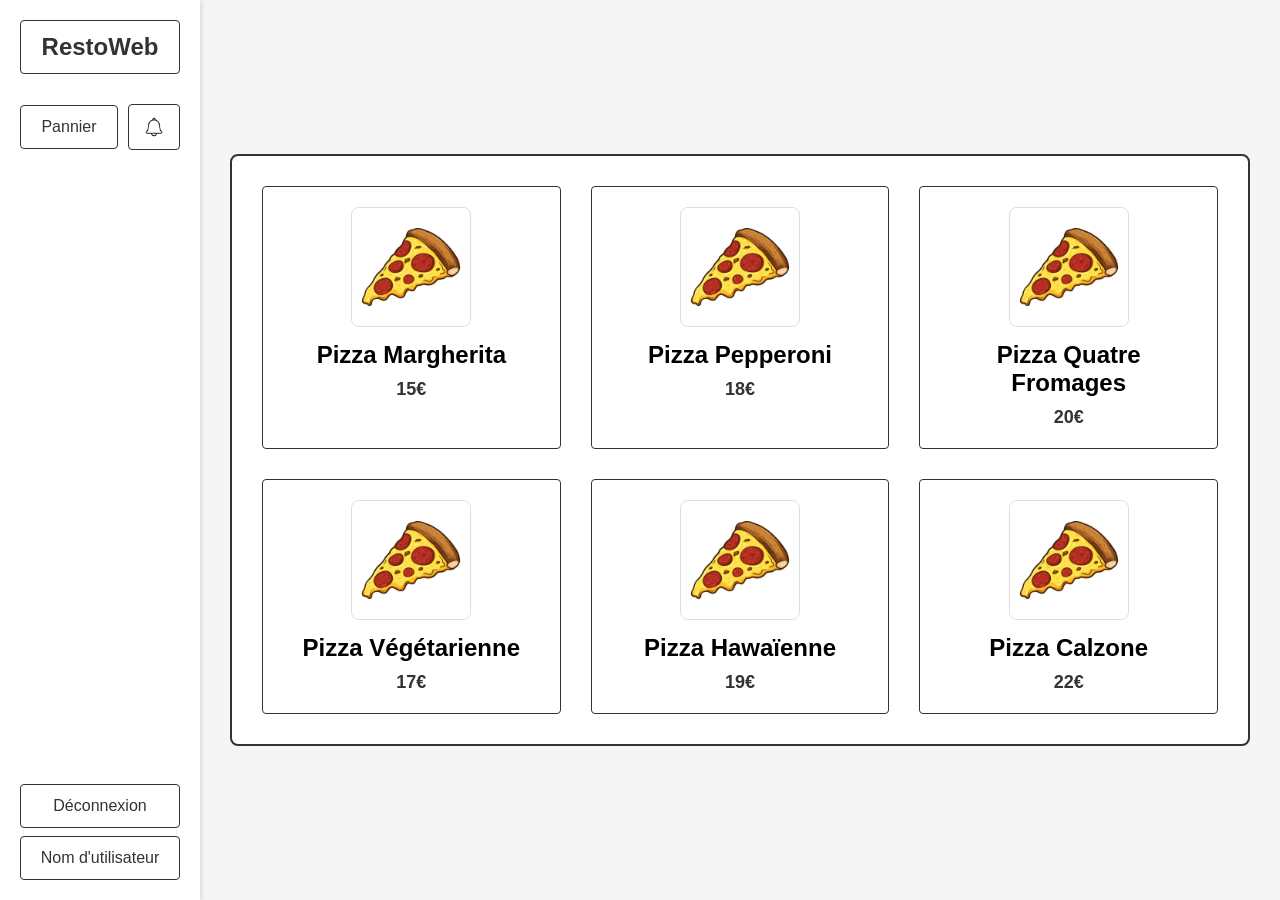
==== commit 7c8a701a: "fix: Update pizza prices from dollars to euros for consistency" ====
--- a/auccueil(connecte).html
+++ b/auccueil(connecte).html
@@ -33,32 +33,32 @@
             <div class="article">
                 <img src="image/pizza.jpg" alt="pizza">
                 <h2>Pizza Margherita</h2>
-                <h3>15$</h3>
+                <h3>15€</h3>
             </div>
             <div class="article">
                 <img src="image/pizza.jpg" alt="pizza">
                 <h2>Pizza Pepperoni</h2>
-                <h3>18$</h3>
+                <h3>18€</h3>
             </div>
             <div class="article">
                 <img src="image/pizza.jpg" alt="pizza">
                 <h2>Pizza Quatre Fromages</h2>
-                <h3>20$</h3>
+                <h3>20€</h3>
             </div>
             <div class="article">
                 <img src="image/pizza.jpg" alt="pizza">
                 <h2>Pizza Végétarienne</h2>
-                <h3>17$</h3>
+                <h3>17€</h3>
             </div>
             <div class="article">
                 <img src="image/pizza.jpg" alt="pizza">
                 <h2>Pizza Hawaïenne</h2>
-                <h3>19$</h3>
+                <h3>19€</h3>
             </div>
             <div class="article">
                 <img src="image/pizza.jpg" alt="pizza">
                 <h2>Pizza Calzone</h2>
-                <h3>22$</h3>
+                <h3>22€</h3>
             </div>
         </div>
     </section>
@@ -73,11 +73,11 @@
             <div class="articles-panier">
                 <div class="article-panier">
                     <div class="details-article">Pizza</div>
-                    <div class="cout-article">500$</div>
+                    <div class="cout-article">15€</div>
                 </div>
                 <div class="article-panier">
                     <div class="details-article">Pizza</div>
-                    <div class="cout-article">500$</div>
+                    <div class="cout-article">18€</div>
                 </div>
                 <div class="article-panier">
                     <div class="details-article"></div>
@@ -89,7 +89,7 @@
                     <button class="bouton-retour" onclick="afficherArticle()">Retour</button>
                     <label><input type="checkbox"> Sur Place</label>
                     <label><input type="checkbox"> À Emporter</label>
-                    <div class="total">Total : 1020$ (TTC)</div>
+                    <div class="total">Total : 52.80€ (TTC)</div>
                     <button class="bouton-valider">Valider</button>
                 </div>
             </div>
@@ -114,7 +114,7 @@
                         <input type="month" id="date" name="date">
                     </div>
                     <div class="montant">
-                        <span>Montant : 500$</span>
+                        <span>Montant : 52.80€</span>
                     </div>
                 </div>
                 <div class="boutons-paiement">
@@ -148,7 +148,7 @@
                         <tr>
                             <td>500500500</td>
                             <td><button class="voir-commande-btn">Voir la commande</button></td>
-                            <td>500$</td>
+                            <td>52.80€</td>
                         </tr>
                         <tr>
                             <td></td>
@@ -178,7 +178,7 @@
             </div>
             <div class="voir-article-details">
                 <h2 class="voir-article-nom">Nom Article</h2>
-                <div class="voir-article-prix">Prix : 500$</div>
+                <div class="voir-article-prix">Prix : 15€</div>
                 <div class="voir-article-btns">
                     <input type="number" placeholder="0">
                     <button class="valider-btn"><p>Valider</p></button>
@@ -224,7 +224,7 @@
                                 <div class="article-description">Sauce tomate, mozzarella, basilic frais</div>
                                 <div class="article-quantite-prix">
                                     <span class="quantite">Quantité: 2</span>
-                                    <span class="prix-unitaire">15$ × 2 = 30$</span>
+                                    <span class="prix-unitaire">15€ × 2 = 30€</span>
                                 </div>
                             </div>
                         </div>
@@ -236,7 +236,7 @@
                                 <div class="article-description">Sauce tomate, mozzarella, pepperoni</div>
                                 <div class="article-quantite-prix">
                                     <span class="quantite">Quantité: 1</span>
-                                    <span class="prix-unitaire">18$ × 1 = 18$</span>
+                                    <span class="prix-unitaire">18€ × 1 = 18€</span>
                                 </div>
                             </div>
                         </div>
@@ -246,15 +246,15 @@
                 <div class="commande-total">
                     <div class="total-ligne">
                         <span class="total-label">Sous-total :</span>
-                        <span class="total-value">48$</span>
+                        <span class="total-value">48€</span>
                     </div>
                     <div class="total-ligne">
                         <span class="total-label">TVA (10%) :</span>
-                        <span class="total-value">4.80$</span>
+                        <span class="total-value">4.80€</span>
                     </div>
                     <div class="total-ligne total-final">
                         <span class="total-label">Total TTC :</span>
-                        <span class="total-value">52.80$</span>
+                        <span class="total-value">52.80€</span>
                     </div>
                 </div>
             </div>
